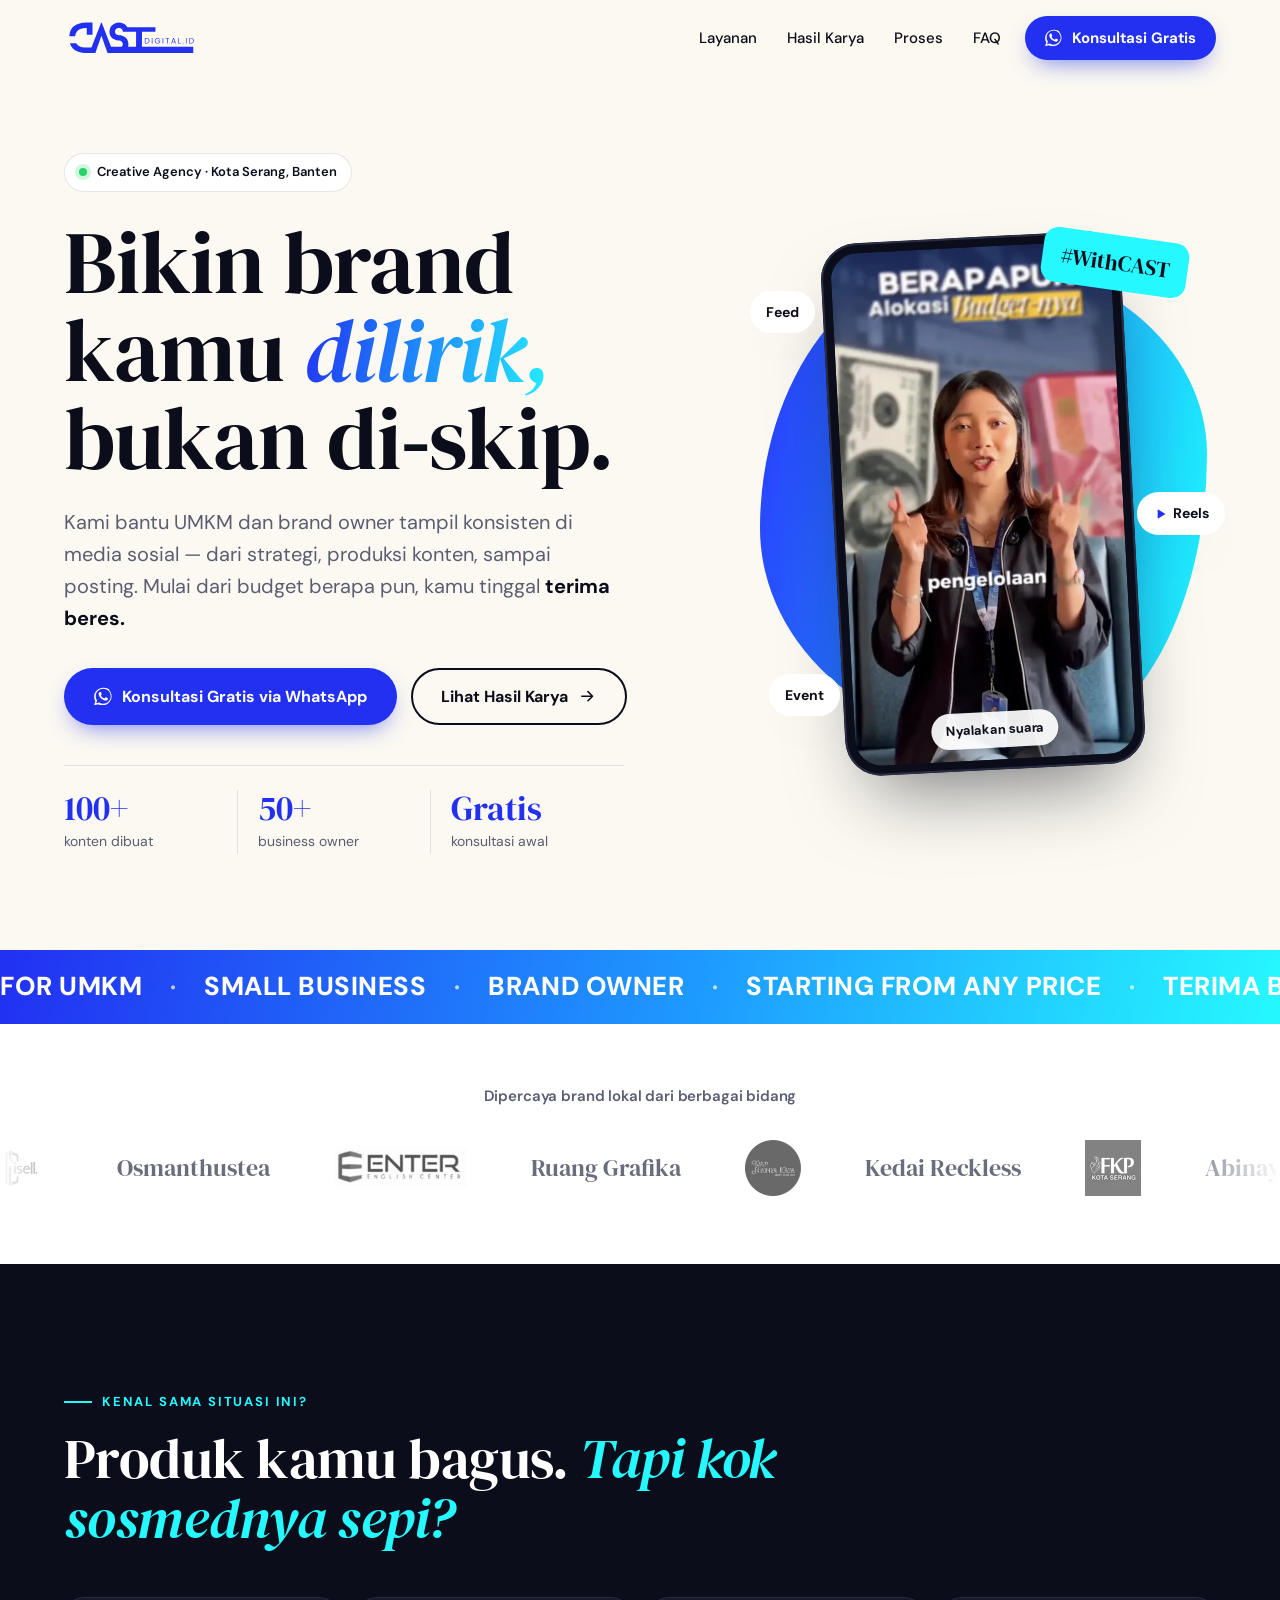
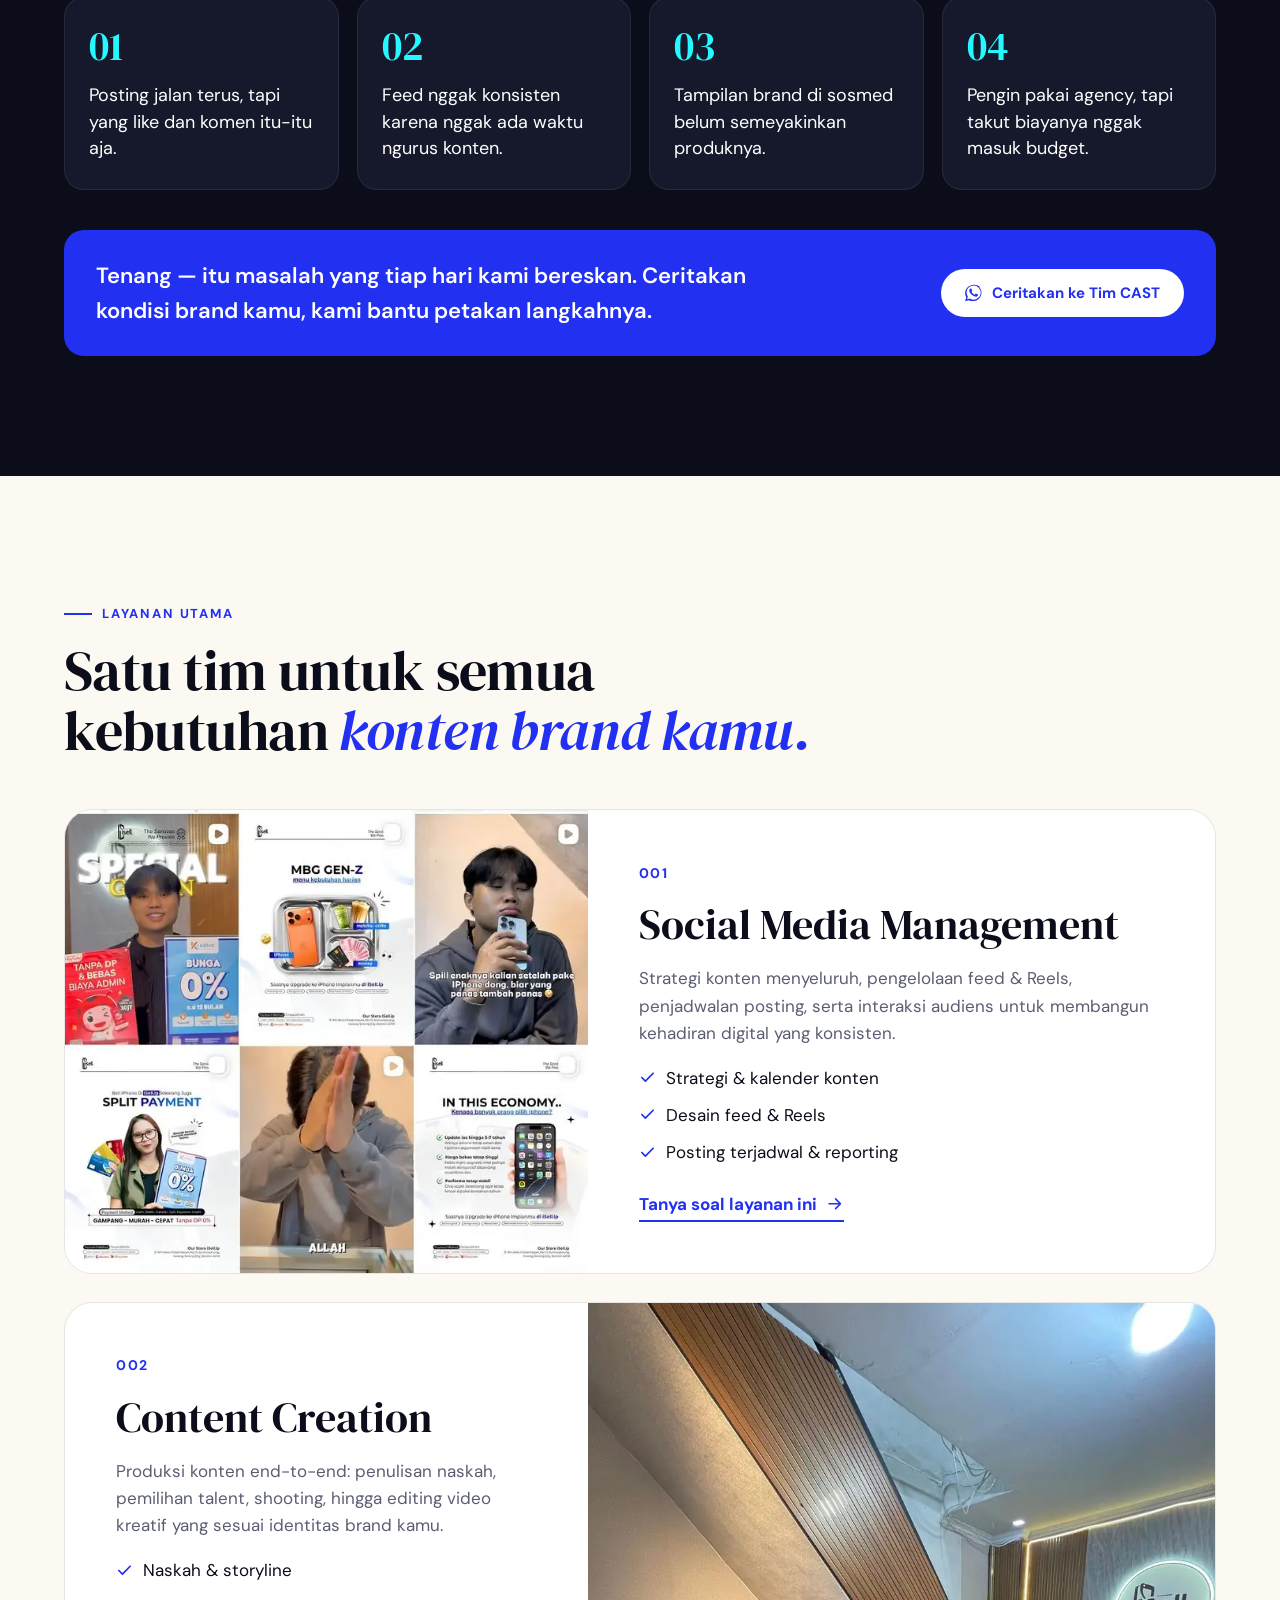
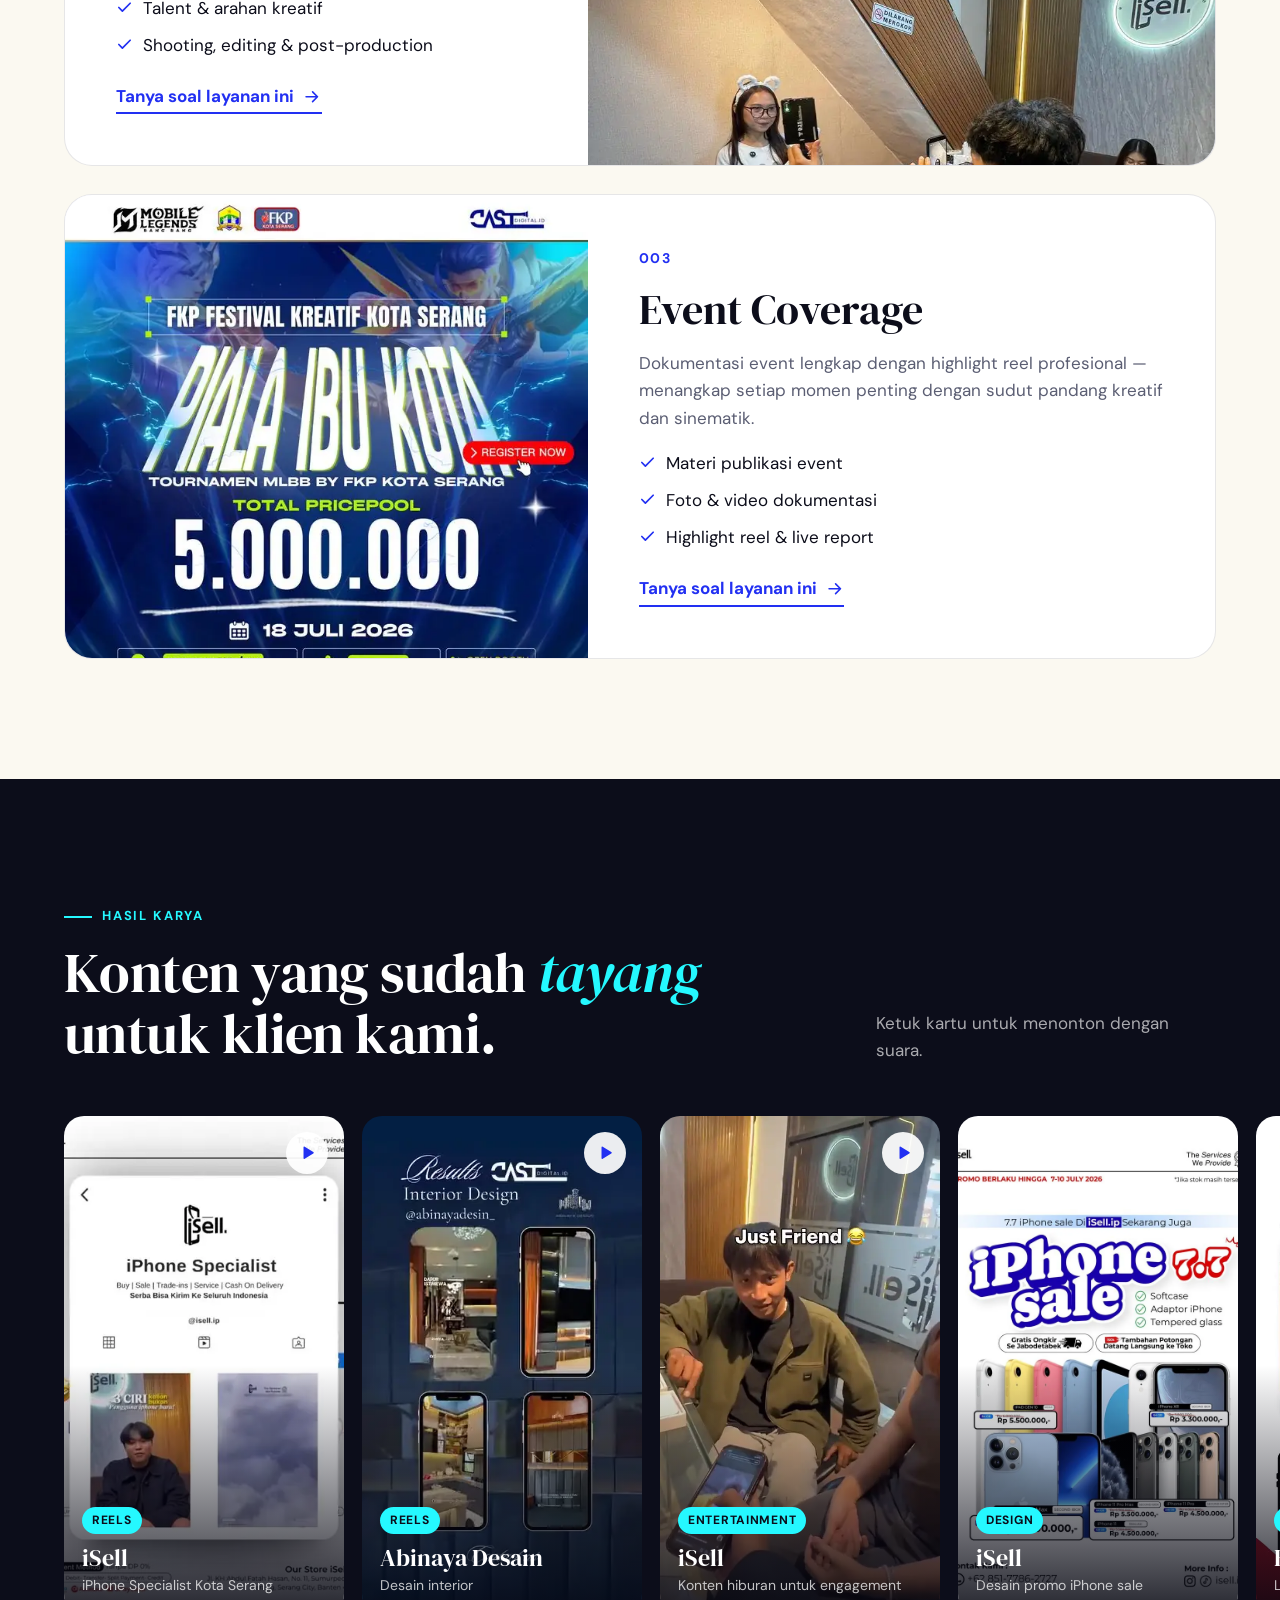
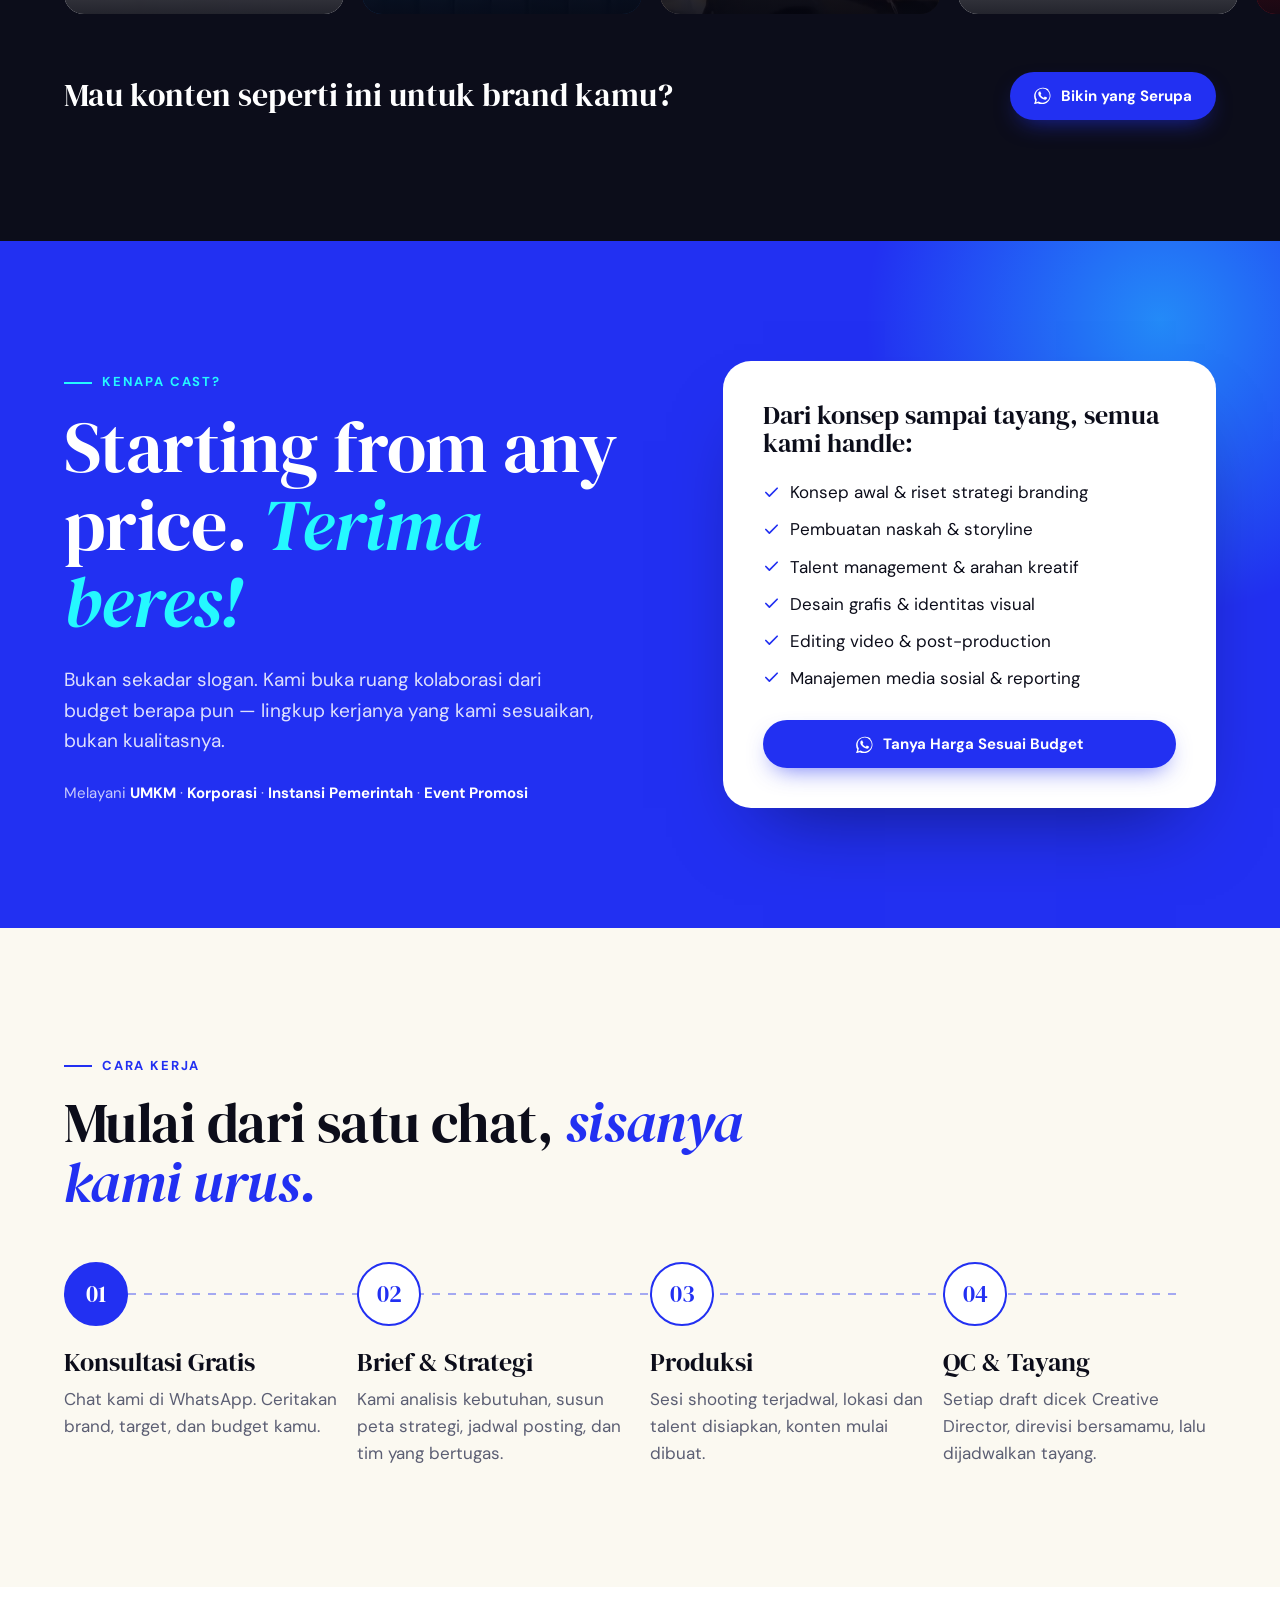
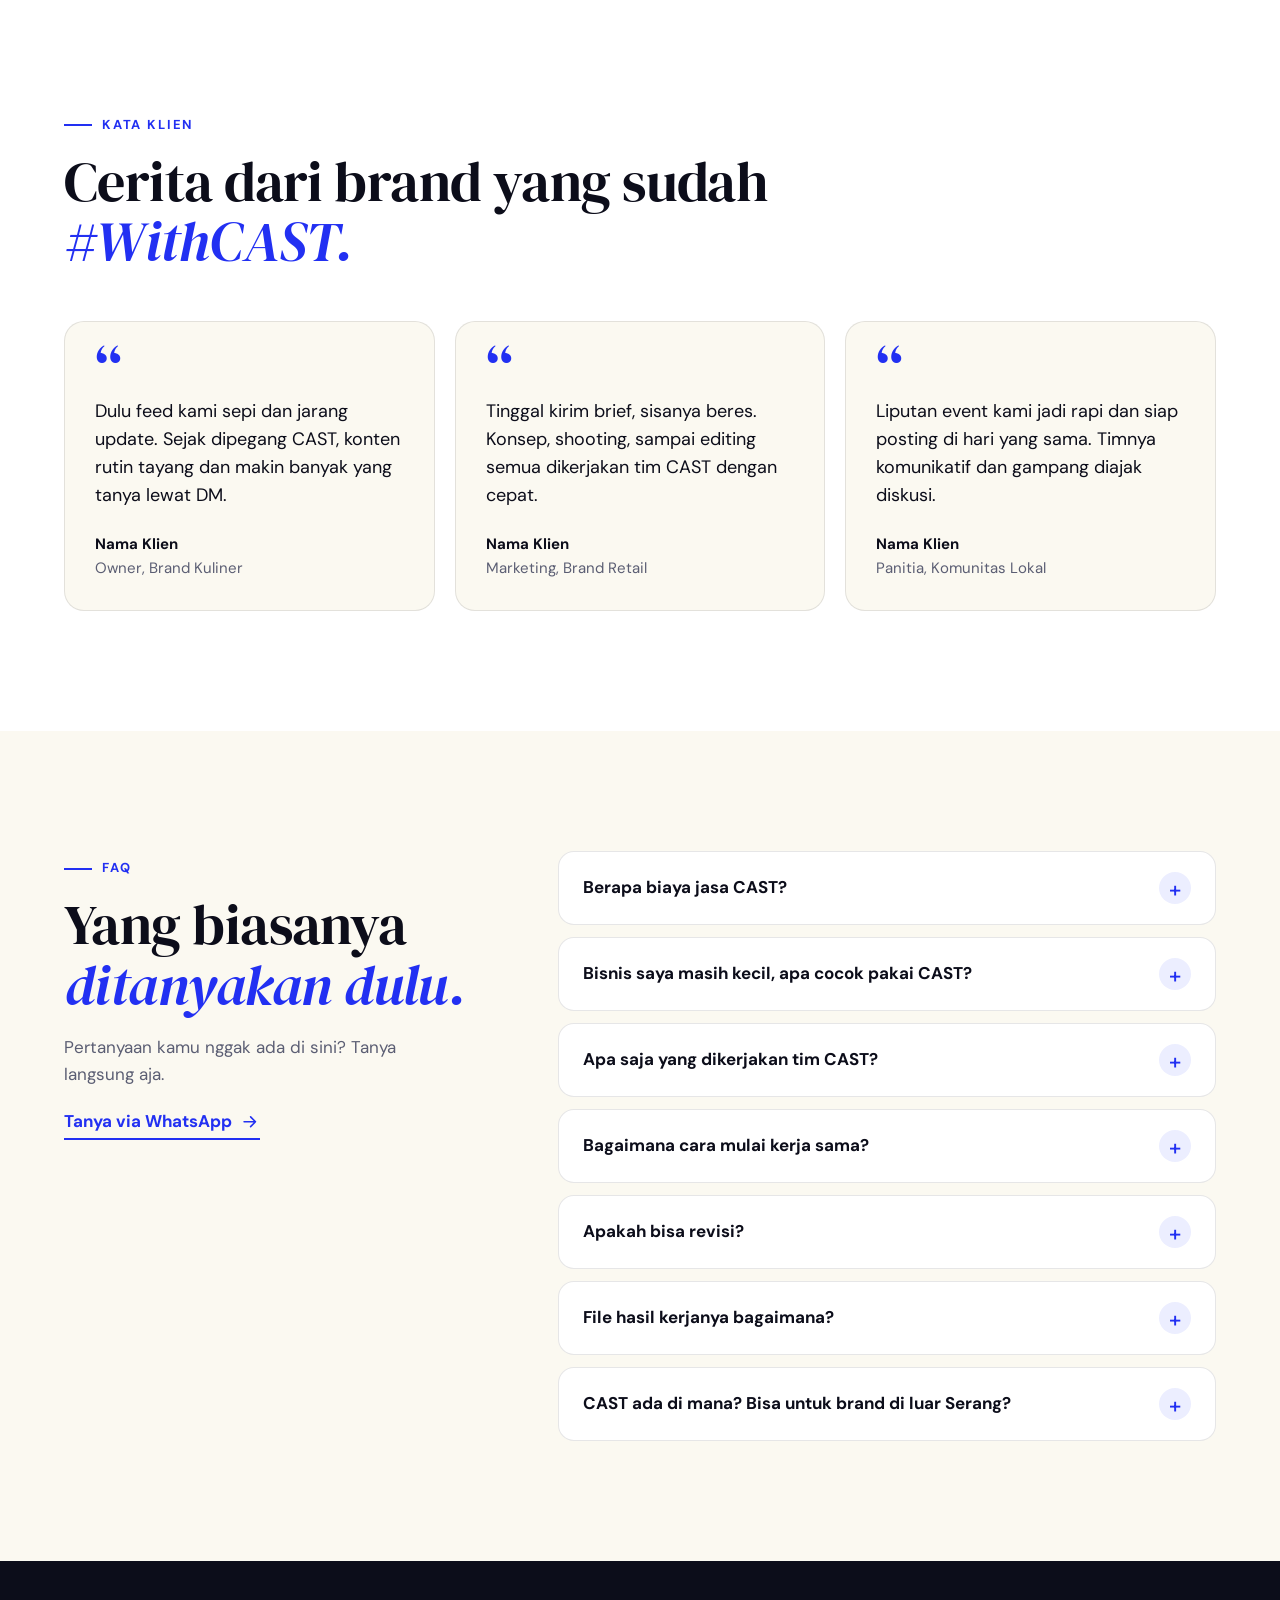
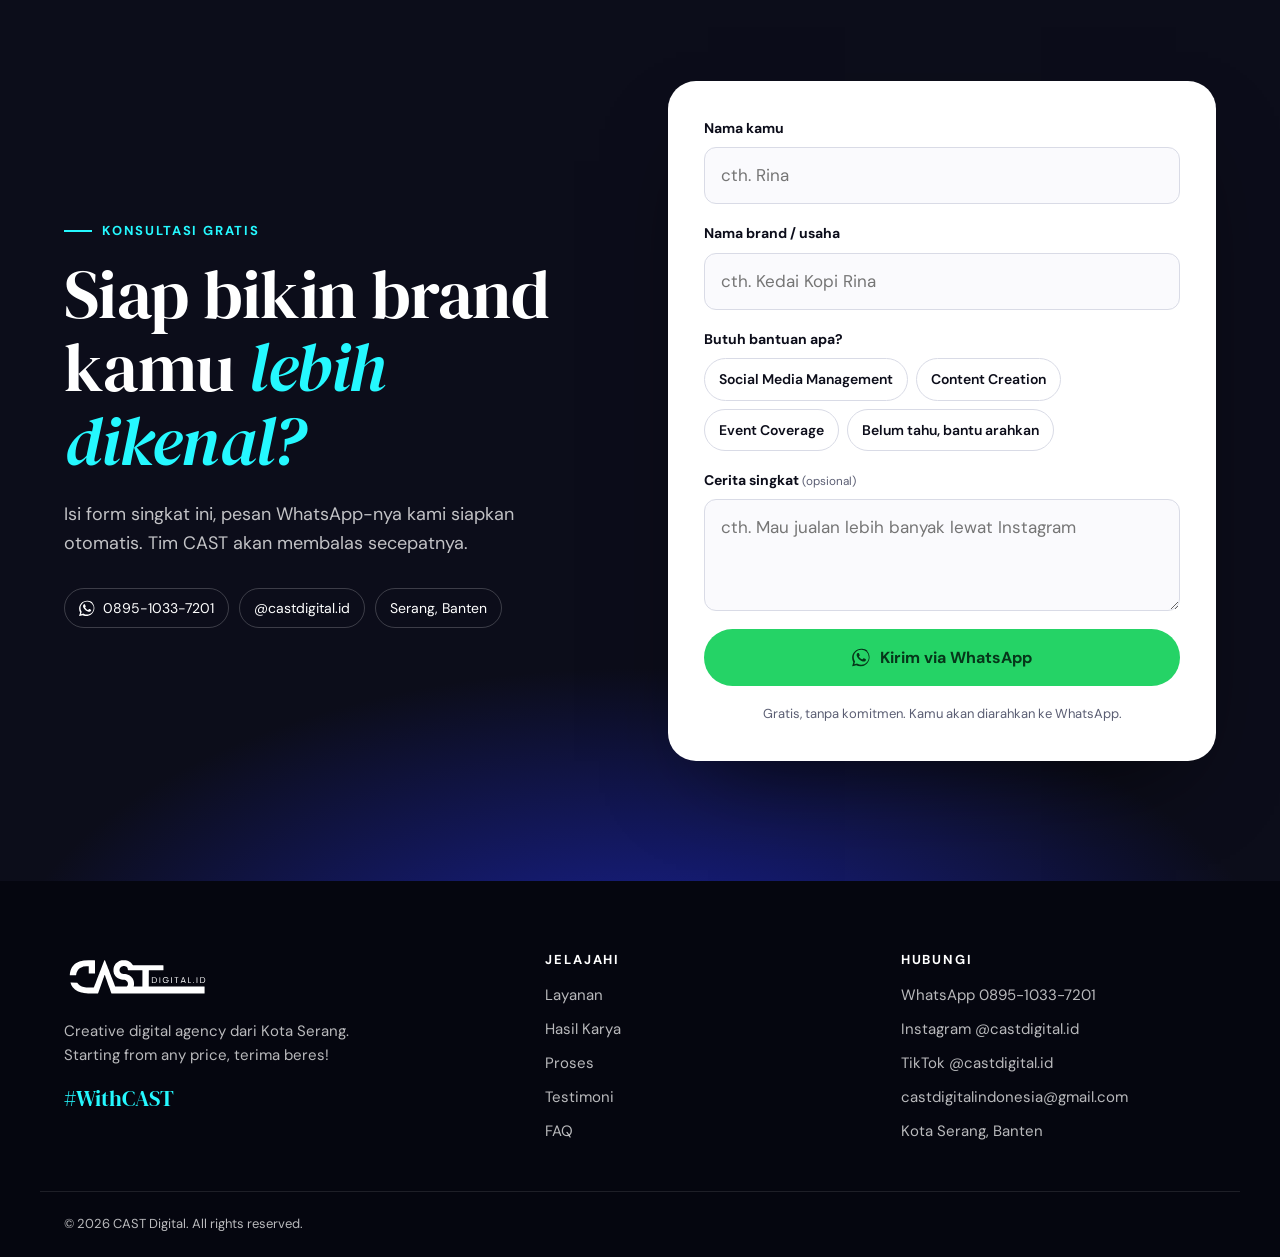
==== index.html @ ea44155c "Remove team section, alternate section backgrounds, add PRD Drop the team and behind-the-scenes sect" ====
<!DOCTYPE html>
<html lang="id">
<head>
<meta charset="UTF-8">
<meta name="viewport" content="width=device-width, initial-scale=1.0">
<title>CAST Digital — Agency Social Media &amp; Konten di Kota Serang</title>
<meta name="description" content="Jasa social media management, content creation &amp; event coverage untuk UMKM di Serang, Banten. Starting from any price, terima beres. Konsultasi gratis.">
<meta name="robots" content="index, follow, max-image-preview:large">
<meta name="theme-color" content="#2230F2">
<!-- Alamat castdigital.example di halaman ini diganti otomatis oleh build.sh dengan domain asli (variabel SITE_URL) -->
<link rel="canonical" href="https://castdigital.example/">
<meta property="og:type" content="website">
<meta property="og:site_name" content="CAST Digital">
<meta property="og:url" content="https://castdigital.example/">
<meta property="og:title" content="CAST Digital — Bikin brand kamu dilirik di media sosial">
<meta property="og:description" content="Social media management, content creation &amp; event coverage untuk UMKM dan brand owner. Starting from any price, terima beres.">
<meta property="og:image" content="https://castdigital.example/assets/img/brand/og-image.jpg">
<meta property="og:image:width" content="1200">
<meta property="og:image:height" content="630">
<meta property="og:image:alt" content="CAST Digital — Creative Marketing Agency, Kota Serang">
<meta property="og:locale" content="id_ID">
<meta name="twitter:card" content="summary_large_image">
<link rel="icon" href="assets/img/brand/favicon.svg" type="image/svg+xml">
<link rel="apple-touch-icon" href="assets/img/brand/apple-touch-icon.png">
<link rel="preload" href="assets/fonts/dm-serif-display-latin.woff2" as="font" type="font/woff2" crossorigin>
<link rel="preload" href="assets/fonts/dm-serif-display-italic-latin.woff2" as="font" type="font/woff2" crossorigin>
<link rel="preload" href="assets/fonts/dm-sans-latin.woff2" as="font" type="font/woff2" crossorigin>
<link rel="preload" as="image" href="assets/img/posters/cast-showreel.webp" type="image/webp" media="(min-width: 961px)">
<link rel="stylesheet" href="assets/css/main.css">
<script>document.documentElement.classList.add('js');</script>
<script type="application/ld+json">
{
  "@context": "https://schema.org",
  "@type": "ProfessionalService",
  "name": "CAST Digital",
  "url": "https://castdigital.example/",
  "logo": "https://castdigital.example/assets/img/brand/apple-touch-icon.png",
  "image": "https://castdigital.example/assets/img/brand/og-image.jpg",
  "description": "Creative digital agency: social media management, content creation, dan event coverage untuk UMKM dan brand owner.",
  "slogan": "Starting From Any Price, Terima Beres!",
  "areaServed": { "@type": "AdministrativeArea", "name": "Banten" },
  "knowsAbout": ["Social Media Management", "Content Creation", "Event Coverage"],
  "telephone": "+62-895-1033-7201",
  "email": "castdigitalindonesia@gmail.com",
  "foundingDate": "2025-08-26",
  "address": { "@type": "PostalAddress", "addressLocality": "Kota Serang", "addressRegion": "Banten", "addressCountry": "ID" },
  "sameAs": ["https://www.instagram.com/castdigital.id/", "https://www.tiktok.com/@castdigital.id"]
}
</script>
</head>
<body>

<svg class="sprite" width="0" height="0" aria-hidden="true">
  <symbol id="i-wa" viewBox="0 0 24 24"><path fill="currentColor" d="M17.5 14.4c-.3-.15-1.76-.87-2.03-.97-.27-.1-.47-.15-.67.15-.2.3-.77.97-.94 1.17-.17.2-.35.22-.65.07-.3-.15-1.26-.46-2.4-1.48-.89-.79-1.49-1.77-1.66-2.07-.17-.3-.02-.46.13-.61.13-.13.3-.35.45-.52.15-.17.2-.3.3-.5.1-.2.05-.37-.02-.52-.07-.15-.67-1.62-.92-2.22-.24-.58-.49-.5-.67-.51h-.57c-.2 0-.52.07-.8.37-.27.3-1.04 1.02-1.04 2.5 0 1.47 1.07 2.89 1.22 3.09.15.2 2.1 3.2 5.1 4.49.71.31 1.27.49 1.7.63.72.23 1.37.2 1.88.12.57-.09 1.76-.72 2.01-1.42.25-.7.25-1.3.17-1.42-.07-.12-.27-.2-.57-.35M12.05 21.79h-.01a9.77 9.77 0 0 1-4.98-1.37l-.36-.21-3.71.97.99-3.62-.24-.37a9.77 9.77 0 0 1-1.5-5.22c0-5.4 4.4-9.8 9.81-9.8a9.74 9.74 0 0 1 6.94 2.88 9.74 9.74 0 0 1 2.87 6.93c0 5.41-4.4 9.81-9.8 9.81M20.46 3.55A11.7 11.7 0 0 0 12.04.99C5.5.99.16 6.33.16 12.88c0 2.07.54 4.08 1.57 5.86L.05 24l5.4-1.42a11.8 11.8 0 0 0 5.58 1.42h.01c6.55 0 11.89-5.34 11.89-11.89 0-3.18-1.24-6.16-3.47-8.41"/></symbol>
  <symbol id="i-arrow" viewBox="0 0 24 24"><path fill="none" stroke="currentColor" stroke-width="2" stroke-linecap="round" stroke-linejoin="round" d="M5 12h14M13 6l6 6-6 6"/></symbol>
  <symbol id="i-check" viewBox="0 0 24 24"><path fill="none" stroke="currentColor" stroke-width="2.4" stroke-linecap="round" stroke-linejoin="round" d="M20 6 9 17l-5-5"/></symbol>
  <symbol id="i-play" viewBox="0 0 24 24"><path fill="currentColor" d="M8 5.5v13a1 1 0 0 0 1.5.86l10.5-6.5a1 1 0 0 0 0-1.72L9.5 4.64A1 1 0 0 0 8 5.5Z"/></symbol>
</svg>

<a class="skip-link" href="#main">Langsung ke konten</a>

<!-- ===== HEADER ===== -->
<header class="site-header" id="top">
  <div class="container header-inner">
    <a href="#top" class="brand" aria-label="CAST Digital, kembali ke atas">
      <img src="assets/img/brand/logo-blue.svg" alt="CAST Digital" width="148" height="48">
    </a>
    <nav class="main-nav" id="mainNav" aria-label="Navigasi utama">
      <a href="#layanan">Layanan</a>
      <a href="#karya">Hasil Karya</a>
      <a href="#proses">Proses</a>
      <a href="#faq">FAQ</a>
      <a class="btn btn-primary nav-cta" href="https://wa.me/6289510337201" data-wa="nav" target="_blank" rel="noopener">
        <svg class="icon"><use href="#i-wa"/></svg> Konsultasi Gratis
      </a>
    </nav>
    <a class="btn btn-primary header-cta" href="https://wa.me/6289510337201" data-wa="header" target="_blank" rel="noopener">
      <svg class="icon"><use href="#i-wa"/></svg> <span>Konsultasi Gratis</span>
    </a>
    <button class="burger" id="burger" type="button" aria-label="Buka menu" aria-expanded="false" aria-controls="mainNav"><span></span><span></span></button>
  </div>
</header>

<main id="main">

<!-- ===== HERO ===== -->
<section class="hero">
  <div class="container hero-grid">
    <div class="hero-copy">
      <p class="eyebrow"><span class="dot"></span> Creative Agency · Kota Serang, Banten</p>
      <h1>Bikin brand kamu <em>dilirik,</em> bukan di&#8209;skip.</h1>
      <p class="lead">Kami bantu UMKM dan brand owner tampil konsisten di media sosial — dari strategi, produksi konten, sampai posting. Mulai dari budget berapa pun, kamu tinggal <strong>terima beres.</strong></p>
      <div class="hero-actions">
        <a class="btn btn-primary btn-lg" href="https://wa.me/6289510337201" data-wa="hero" target="_blank" rel="noopener">
          <svg class="icon"><use href="#i-wa"/></svg> Konsultasi Gratis via WhatsApp
        </a>
        <a class="btn btn-ghost btn-lg" href="#karya">Lihat Hasil Karya <svg class="icon"><use href="#i-arrow"/></svg></a>
      </div>
      <ul class="hero-proof" aria-label="Sekilas tentang CAST">
        <li><strong>100+</strong><span>konten dibuat</span></li>
        <li><strong>50+</strong><span>business owner</span></li>
        <li><strong>Gratis</strong><span>konsultasi awal</span></li>
      </ul>
    </div>

    <div class="hero-visual">
      <div class="hero-blob" aria-hidden="true"></div>
      <div class="phone">
        <video class="phone-video" data-src="assets/video/cast-showreel.mp4" poster="assets/img/posters/cast-showreel.webp" width="540" height="960" muted loop playsinline preload="none" aria-label="Showreel CAST Digital"></video>
        <button class="phone-sound" type="button" aria-pressed="false">Nyalakan suara</button>
      </div>
      <span class="chip chip-feed" aria-hidden="true">Feed</span>
      <span class="chip chip-reels" aria-hidden="true"><svg class="icon"><use href="#i-play"/></svg> Reels</span>
      <span class="chip chip-event" aria-hidden="true">Event</span>
      <div class="hero-sticker" aria-hidden="true">#WithCAST</div>
    </div>
  </div>
</section>

<div class="audience-band" aria-label="Untuk UMKM, small business, dan brand owner">
  <div class="band-track">
    <span>For UMKM</span><i>•</i><span>Small Business</span><i>•</i><span>Brand Owner</span><i>•</i><span>Starting From Any Price</span><i>•</i><span>Terima Beres!</span><i>•</i>
    <span aria-hidden="true">For UMKM</span><i>•</i><span aria-hidden="true">Small Business</span><i>•</i><span aria-hidden="true">Brand Owner</span><i>•</i><span aria-hidden="true">Starting From Any Price</span><i>•</i><span aria-hidden="true">Terima Beres!</span><i>•</i>
  </div>
</div>

<!-- ===== KLIEN ===== -->
<section class="clients" aria-labelledby="clients-title">
  <div class="container">
    <h2 class="clients-title" id="clients-title">Dipercaya brand lokal dari berbagai bidang</h2>
  </div>
  <div class="logo-marquee">
    <ul class="logo-track">
      <li><img src="assets/img/clients/isell.webp" width="53" alt="iSell — iPhone Specialist Kota Serang" height="44"></li>
      <li class="wordmark">Osmanthustea</li>
      <li><img src="assets/img/clients/enter-english.webp" width="134" alt="Enter English Center" height="40"></li>
      <li class="wordmark">Ruang Grafika</li>
      <li><img src="assets/img/clients/tjap-nyonya-kaya.webp" width="56" alt="Tjap Nyonya Kaya" height="56"></li>
      <li class="wordmark">Kedai Reckless</li>
      <li><img src="assets/img/clients/fkp.webp" width="56" alt="FKP — Forum Kewirausahaan Kota Serang" height="56"></li>
      <li class="wordmark">Abinaya Desain</li>
      <li><img src="assets/img/clients/magersari-reborn.webp" width="57" alt="Magersari Reborn" height="56"></li>
      <li><img src="assets/img/clients/raja-holiday.webp" width="74" alt="Raja Holiday Banten" height="48"></li>
      <li><img src="assets/img/clients/ryu-kintaro.webp" width="131" alt="Ryu Kintaro" height="36"></li>
    </ul>
    <ul class="logo-track" aria-hidden="true">
      <li><img src="assets/img/clients/isell.webp" width="53" alt="" height="44"></li>
      <li class="wordmark">Osmanthustea</li>
      <li><img src="assets/img/clients/enter-english.webp" width="134" alt="" height="40"></li>
      <li class="wordmark">Ruang Grafika</li>
      <li><img src="assets/img/clients/tjap-nyonya-kaya.webp" width="56" alt="" height="56"></li>
      <li class="wordmark">Kedai Reckless</li>
      <li><img src="assets/img/clients/fkp.webp" width="56" alt="" height="56"></li>
      <li class="wordmark">Abinaya Desain</li>
      <li><img src="assets/img/clients/magersari-reborn.webp" width="57" alt="" height="56"></li>
      <li><img src="assets/img/clients/raja-holiday.webp" width="74" alt="" height="48"></li>
      <li><img src="assets/img/clients/ryu-kintaro.webp" width="131" alt="" height="36"></li>
    </ul>
  </div>
</section>

<!-- ===== MASALAH ===== -->
<section class="pain section-dark">
  <div class="container">
    <div class="section-head reveal">
      <p class="kicker">Kenal sama situasi ini?</p>
      <h2>Produk kamu bagus. <em>Tapi kok sosmednya sepi?</em></h2>
    </div>
    <div class="pain-grid">
      <article class="pain-card reveal">
        <span class="pain-num" aria-hidden="true">01</span>
        <p>Posting jalan terus, tapi yang like dan komen itu-itu aja.</p>
      </article>
      <article class="pain-card reveal d1">
        <span class="pain-num" aria-hidden="true">02</span>
        <p>Feed nggak konsisten karena nggak ada waktu ngurus konten.</p>
      </article>
      <article class="pain-card reveal d2">
        <span class="pain-num" aria-hidden="true">03</span>
        <p>Tampilan brand di sosmed belum semeyakinkan produknya.</p>
      </article>
      <article class="pain-card reveal d3">
        <span class="pain-num" aria-hidden="true">04</span>
        <p>Pengin pakai agency, tapi takut biayanya nggak masuk budget.</p>
      </article>
    </div>
    <div class="pain-answer reveal">
      <p>Tenang — itu masalah yang tiap hari kami bereskan. Ceritakan kondisi brand kamu, kami bantu petakan langkahnya.</p>
      <a class="btn btn-light" href="https://wa.me/6289510337201" data-wa="pain" target="_blank" rel="noopener">
        <svg class="icon"><use href="#i-wa"/></svg> Ceritakan ke Tim CAST
      </a>
    </div>
  </div>
</section>

<!-- ===== LAYANAN ===== -->
<section class="services" id="layanan">
  <div class="container">
    <div class="section-head reveal">
      <p class="kicker">Layanan Utama</p>
      <h2>Satu tim untuk semua kebutuhan <em>konten brand kamu.</em></h2>
    </div>

    <div class="service-list">
      <article class="service reveal">
        <div class="service-media"><img src="assets/img/services/social-media.webp" alt="Contoh feed Instagram yang dikelola CAST untuk iSell" loading="lazy" width="663" height="1158"></div>
        <div class="service-body">
          <span class="service-num">001</span>
          <h3>Social Media Management</h3>
          <p>Strategi konten menyeluruh, pengelolaan feed &amp; Reels, penjadwalan posting, serta interaksi audiens untuk membangun kehadiran digital yang konsisten.</p>
          <ul class="ticks">
            <li><svg class="icon"><use href="#i-check"/></svg> Strategi &amp; kalender konten</li>
            <li><svg class="icon"><use href="#i-check"/></svg> Desain feed &amp; Reels</li>
            <li><svg class="icon"><use href="#i-check"/></svg> Posting terjadwal &amp; reporting</li>
          </ul>
          <a class="link-arrow" href="https://wa.me/6289510337201" data-wa="service-smm" target="_blank" rel="noopener">Tanya soal layanan ini <svg class="icon"><use href="#i-arrow"/></svg></a>
        </div>
      </article>

      <article class="service reveal">
        <div class="service-media"><img src="assets/img/services/content-creation.webp" alt="Tim CAST sedang shooting konten di toko iSell" loading="lazy" width="900" height="1200"></div>
        <div class="service-body">
          <span class="service-num">002</span>
          <h3>Content Creation</h3>
          <p>Produksi konten end-to-end: penulisan naskah, pemilihan talent, shooting, hingga editing video kreatif yang sesuai identitas brand kamu.</p>
          <ul class="ticks">
            <li><svg class="icon"><use href="#i-check"/></svg> Naskah &amp; storyline</li>
            <li><svg class="icon"><use href="#i-check"/></svg> Talent &amp; arahan kreatif</li>
            <li><svg class="icon"><use href="#i-check"/></svg> Shooting, editing &amp; post-production</li>
          </ul>
          <a class="link-arrow" href="https://wa.me/6289510337201" data-wa="service-content" target="_blank" rel="noopener">Tanya soal layanan ini <svg class="icon"><use href="#i-arrow"/></svg></a>
        </div>
      </article>

      <article class="service reveal">
        <div class="service-media"><img src="assets/img/services/event-coverage.webp" alt="Materi publikasi event Piala Ibu Kota FKP Kota Serang" loading="lazy" width="675" height="900"></div>
        <div class="service-body">
          <span class="service-num">003</span>
          <h3>Event Coverage</h3>
          <p>Dokumentasi event lengkap dengan highlight reel profesional — menangkap setiap momen penting dengan sudut pandang kreatif dan sinematik.</p>
          <ul class="ticks">
            <li><svg class="icon"><use href="#i-check"/></svg> Materi publikasi event</li>
            <li><svg class="icon"><use href="#i-check"/></svg> Foto &amp; video dokumentasi</li>
            <li><svg class="icon"><use href="#i-check"/></svg> Highlight reel &amp; live report</li>
          </ul>
          <a class="link-arrow" href="https://wa.me/6289510337201" data-wa="service-event" target="_blank" rel="noopener">Tanya soal layanan ini <svg class="icon"><use href="#i-arrow"/></svg></a>
        </div>
      </article>
    </div>
  </div>
</section>

<!-- ===== KARYA ===== -->
<section class="work section-dark" id="karya">
  <div class="container">
    <div class="section-head section-head-split reveal">
      <div>
        <p class="kicker">Hasil Karya</p>
        <h2>Konten yang sudah <em>tayang</em> untuk klien kami.</h2>
      </div>
      <p class="section-note">Ketuk kartu untuk menonton dengan suara.</p>
    </div>
  </div>
  <div class="work-rail" tabindex="0" aria-label="Daftar hasil karya, geser untuk melihat lainnya">
    <button class="work-card" type="button" data-media="assets/video/isell-reels.mp4" data-title="iSell · Reels">
      <video data-src="assets/video/previews/isell-reels.mp4" poster="assets/img/posters/isell-reels.webp" muted loop playsinline preload="none" aria-hidden="true"></video>
      <span class="work-meta"><span class="work-tag">Reels</span><strong>iSell</strong><span>iPhone Specialist Kota Serang</span></span>
      <span class="work-play" aria-hidden="true"><svg class="icon"><use href="#i-play"/></svg></span>
    </button>
    <button class="work-card" type="button" data-media="assets/video/abinaya-reels.mp4" data-title="Abinaya Desain · Reels">
      <video data-src="assets/video/previews/abinaya-reels.mp4" poster="assets/img/posters/abinaya-reels.webp" muted loop playsinline preload="none" aria-hidden="true"></video>
      <span class="work-meta"><span class="work-tag">Reels</span><strong>Abinaya Desain</strong><span>Desain interior</span></span>
      <span class="work-play" aria-hidden="true"><svg class="icon"><use href="#i-play"/></svg></span>
    </button>
    <button class="work-card" type="button" data-media="assets/video/isell-entertainment.mp4" data-title="iSell · Video Entertainment">
      <video data-src="assets/video/previews/isell-entertainment.mp4" poster="assets/img/posters/isell-entertainment.webp" muted loop playsinline preload="none" aria-hidden="true"></video>
      <span class="work-meta"><span class="work-tag">Entertainment</span><strong>iSell</strong><span>Konten hiburan untuk engagement</span></span>
      <span class="work-play" aria-hidden="true"><svg class="icon"><use href="#i-play"/></svg></span>
    </button>
    <button class="work-card" type="button" data-media="assets/img/work/isell-design.webp" data-title="iSell · Desain Promosi">
      <img src="assets/img/work/isell-design.webp" alt="" loading="lazy" width="900" height="1200">
      <span class="work-meta"><span class="work-tag">Design</span><strong>iSell</strong><span>Desain promo iPhone sale</span></span>
    </button>
    <button class="work-card" type="button" data-media="assets/video/enter-english-reels.mp4" data-title="Enter English · Konten Promosi">
      <video data-src="assets/video/previews/enter-english-reels.mp4" poster="assets/img/posters/enter-english-reels.webp" muted loop playsinline preload="none" aria-hidden="true"></video>
      <span class="work-meta"><span class="work-tag">Design</span><strong>Enter English</strong><span>Lembaga kursus bahasa Inggris</span></span>
      <span class="work-play" aria-hidden="true"><svg class="icon"><use href="#i-play"/></svg></span>
    </button>
    <button class="work-card" type="button" data-media="assets/img/services/event-coverage.webp" data-title="FKP Kota Serang · Event Piala Ibu Kota">
      <img src="assets/img/services/event-coverage.webp" alt="" loading="lazy" width="675" height="900">
      <span class="work-meta"><span class="work-tag">Event</span><strong>FKP Kota Serang</strong><span>Festival Kreatif · Piala Ibu Kota</span></span>
    </button>
  </div>
  <div class="container work-foot reveal">
    <p>Mau konten seperti ini untuk brand kamu?</p>
    <a class="btn btn-primary" href="https://wa.me/6289510337201" data-wa="portfolio" target="_blank" rel="noopener">
      <svg class="icon"><use href="#i-wa"/></svg> Bikin yang Serupa
    </a>
  </div>
</section>

<dialog class="media-dialog" id="mediaDialog" aria-labelledby="mediaDialogTitle">
  <div class="media-dialog-head">
    <h2 id="mediaDialogTitle"></h2>
    <button class="media-dialog-close" type="button" aria-label="Tutup">&times;</button>
  </div>
  <div class="media-dialog-stage"></div>
</dialog>

<!-- ===== TERIMA BERES ===== -->
<section class="promise">
  <div class="container promise-grid">
    <div class="reveal">
      <p class="kicker kicker-light">Kenapa CAST?</p>
      <h2>Starting from any price. <em>Terima beres!</em></h2>
      <p class="promise-lead">Bukan sekadar slogan. Kami buka ruang kolaborasi dari budget berapa pun — lingkup kerjanya yang kami sesuaikan, bukan kualitasnya.</p>
      <p class="promise-serve">Melayani <strong>UMKM</strong> · <strong>Korporasi</strong> · <strong>Instansi Pemerintah</strong> · <strong>Event Promosi</strong></p>
    </div>
    <div class="promise-card reveal d1">
      <h3>Dari konsep sampai tayang, semua kami handle:</h3>
      <ul class="ticks ticks-lg">
        <li><svg class="icon"><use href="#i-check"/></svg> Konsep awal &amp; riset strategi branding</li>
        <li><svg class="icon"><use href="#i-check"/></svg> Pembuatan naskah &amp; storyline</li>
        <li><svg class="icon"><use href="#i-check"/></svg> Talent management &amp; arahan kreatif</li>
        <li><svg class="icon"><use href="#i-check"/></svg> Desain grafis &amp; identitas visual</li>
        <li><svg class="icon"><use href="#i-check"/></svg> Editing video &amp; post-production</li>
        <li><svg class="icon"><use href="#i-check"/></svg> Manajemen media sosial &amp; reporting</li>
      </ul>
      <a class="btn btn-primary btn-block" href="https://wa.me/6289510337201" data-wa="price" target="_blank" rel="noopener">
        <svg class="icon"><use href="#i-wa"/></svg> Tanya Harga Sesuai Budget
      </a>
    </div>
  </div>
</section>

<!-- ===== PROSES ===== -->
<section class="process" id="proses">
  <div class="container">
    <div class="section-head reveal">
      <p class="kicker">Cara Kerja</p>
      <h2>Mulai dari satu chat, <em>sisanya kami urus.</em></h2>
    </div>
    <ol class="steps">
      <li class="step reveal">
        <span class="step-num">01</span>
        <h3>Konsultasi Gratis</h3>
        <p>Chat kami di WhatsApp. Ceritakan brand, target, dan budget kamu.</p>
      </li>
      <li class="step reveal d1">
        <span class="step-num">02</span>
        <h3>Brief &amp; Strategi</h3>
        <p>Kami analisis kebutuhan, susun peta strategi, jadwal posting, dan tim yang bertugas.</p>
      </li>
      <li class="step reveal d2">
        <span class="step-num">03</span>
        <h3>Produksi</h3>
        <p>Sesi shooting terjadwal, lokasi dan talent disiapkan, konten mulai dibuat.</p>
      </li>
      <li class="step reveal d3">
        <span class="step-num">04</span>
        <h3>QC &amp; Tayang</h3>
        <p>Setiap draft dicek Creative Director, direvisi bersamamu, lalu dijadwalkan tayang.</p>
      </li>
    </ol>
  </div>
</section>

<!-- ===== TESTIMONI =====
     DUMMY: ganti dengan testimoni asli dari klien (dengan izin mereka) sebelum situs dipromosikan. -->
<section class="testimonials" id="testimoni">
  <div class="container">
    <div class="section-head reveal">
      <p class="kicker">Kata Klien</p>
      <h2>Cerita dari brand yang sudah <em>#WithCAST.</em></h2>
    </div>
    <div class="testi-grid">
      <figure class="testi reveal">
        <blockquote>Dulu feed kami sepi dan jarang update. Sejak dipegang CAST, konten rutin tayang dan makin banyak yang tanya lewat DM.</blockquote>
        <figcaption><strong>Nama Klien</strong><span>Owner, Brand Kuliner</span></figcaption>
      </figure>
      <figure class="testi reveal d1">
        <blockquote>Tinggal kirim brief, sisanya beres. Konsep, shooting, sampai editing semua dikerjakan tim CAST dengan cepat.</blockquote>
        <figcaption><strong>Nama Klien</strong><span>Marketing, Brand Retail</span></figcaption>
      </figure>
      <figure class="testi reveal d2">
        <blockquote>Liputan event kami jadi rapi dan siap posting di hari yang sama. Timnya komunikatif dan gampang diajak diskusi.</blockquote>
        <figcaption><strong>Nama Klien</strong><span>Panitia, Komunitas Lokal</span></figcaption>
      </figure>
    </div>
  </div>
</section>

<!-- ===== FAQ ===== -->
<section class="faq" id="faq">
  <div class="container faq-grid">
    <div class="section-head reveal">
      <p class="kicker">FAQ</p>
      <h2>Yang biasanya <em>ditanyakan dulu.</em></h2>
      <p class="section-note">Pertanyaan kamu nggak ada di sini? Tanya langsung aja.</p>
      <a class="link-arrow" href="https://wa.me/6289510337201" data-wa="faq" target="_blank" rel="noopener">Tanya via WhatsApp <svg class="icon"><use href="#i-arrow"/></svg></a>
    </div>
    <div class="faq-list reveal d1">
      <details>
        <summary>Berapa biaya jasa CAST?</summary>
        <p><strong>Starting from any price.</strong> Kami tidak memasang paket yang kaku — ceritakan kebutuhan dan budget kamu lewat WhatsApp, lalu tim kami susun lingkup kerja yang paling pas untuk budget tersebut. Konsultasinya gratis.</p>
      </details>
      <details>
        <summary>Bisnis saya masih kecil, apa cocok pakai CAST?</summary>
        <p>Cocok banget. Kami melayani UMKM, small business, dan brand owner — juga korporasi, instansi pemerintah, dan event promosi.</p>
      </details>
      <details>
        <summary>Apa saja yang dikerjakan tim CAST?</summary>
        <p>Semuanya, kamu tinggal terima beres: riset dan konsep, naskah, talent dan arahan kreatif, desain grafis, editing video, sampai manajemen media sosial dan laporannya.</p>
      </details>
      <details>
        <summary>Bagaimana cara mulai kerja sama?</summary>
        <p>Chat kami di WhatsApp untuk konsultasi. Setelah brief disepakati dan DP dikonfirmasi, tim langsung masuk tahap brainstorming dan menyusun jadwal produksi.</p>
      </details>
      <details>
        <summary>Apakah bisa revisi?</summary>
        <p>Bisa. Setiap draft desain dan video dicek dulu oleh Creative Director, lalu kamu bisa memberi revisi sebelum konten dijadwalkan tayang.</p>
      </details>
      <details>
        <summary>File hasil kerjanya bagaimana?</summary>
        <p>Semua file mentah dan final disimpan terstruktur di Drive CAST Digital, jadi gampang diakses kapan pun dibutuhkan.</p>
      </details>
      <details>
        <summary>CAST ada di mana? Bisa untuk brand di luar Serang?</summary>
        <p>Base kami di Kota Serang, Banten. Untuk kebutuhan di luar Kota Serang, langsung tanyakan via WhatsApp ya — kami diskusikan bersama.</p>
      </details>
    </div>
  </div>
</section>

<!-- ===== CTA AKHIR ===== -->
<section class="final-cta" id="kontak">
  <div class="container final-grid">
    <div class="final-copy reveal">
      <p class="kicker kicker-light">Konsultasi Gratis</p>
      <h2>Siap bikin brand kamu <em>lebih dikenal?</em></h2>
      <p>Isi form singkat ini, pesan WhatsApp-nya kami siapkan otomatis. Tim CAST akan membalas secepatnya.</p>
      <ul class="final-contact">
        <li><svg class="icon"><use href="#i-wa"/></svg> 0895-1033-7201</li>
        <li>@castdigital.id</li>
        <li>Serang, Banten</li>
      </ul>
    </div>
    <form class="lead-form reveal d1" id="leadForm" novalidate>
      <label class="field">
        <span>Nama kamu</span>
        <input name="name" type="text" autocomplete="name" placeholder="cth. Rina" required>
      </label>
      <label class="field">
        <span>Nama brand / usaha</span>
        <input name="brand" type="text" autocomplete="organization" placeholder="cth. Kedai Kopi Rina" required>
      </label>
      <fieldset class="field">
        <legend>Butuh bantuan apa?</legend>
        <div class="choice-group">
          <label class="choice"><input type="checkbox" name="service" value="Social Media Management"><span>Social Media Management</span></label>
          <label class="choice"><input type="checkbox" name="service" value="Content Creation"><span>Content Creation</span></label>
          <label class="choice"><input type="checkbox" name="service" value="Event Coverage"><span>Event Coverage</span></label>
          <label class="choice"><input type="checkbox" name="service" value="Belum tahu, mau diarahkan"><span>Belum tahu, bantu arahkan</span></label>
        </div>
      </fieldset>
      <label class="field">
        <span>Cerita singkat <small>(opsional)</small></span>
        <textarea name="note" rows="3" placeholder="cth. Mau jualan lebih banyak lewat Instagram"></textarea>
      </label>
      <p class="form-error" id="leadFormError" role="alert" hidden></p>
      <button class="btn btn-wa btn-lg btn-block" type="submit">
        <svg class="icon"><use href="#i-wa"/></svg> Kirim via WhatsApp
      </button>
      <p class="form-hint">Gratis, tanpa komitmen. Kamu akan diarahkan ke WhatsApp.</p>
    </form>
  </div>
</section>

</main>

<!-- ===== FOOTER ===== -->
<footer class="site-footer">
  <div class="container footer-grid">
    <div class="footer-brand">
      <img src="assets/img/brand/logo-white.svg" alt="CAST Digital" width="160" height="52" loading="lazy">
      <p>Creative digital agency dari Kota Serang. <br>Starting from any price, terima beres!</p>
      <p class="footer-tag">#WithCAST</p>
    </div>
    <nav class="footer-col" aria-label="Navigasi footer">
      <h3>Jelajahi</h3>
      <a href="#layanan">Layanan</a>
      <a href="#karya">Hasil Karya</a>
      <a href="#proses">Proses</a>
      <a href="#testimoni">Testimoni</a>
      <a href="#faq">FAQ</a>
    </nav>
    <div class="footer-col">
      <h3>Hubungi</h3>
      <a href="https://wa.me/6289510337201" data-wa="footer" target="_blank" rel="noopener">WhatsApp 0895-1033-7201</a>
      <a href="https://www.instagram.com/castdigital.id/" target="_blank" rel="noopener">Instagram @castdigital.id</a>
      <a href="https://www.tiktok.com/@castdigital.id" target="_blank" rel="noopener">TikTok @castdigital.id</a>
      <span>castdigitalindonesia@gmail.com</span>
      <span>Kota Serang, Banten</span>
    </div>
  </div>
  <div class="container footer-bottom">
    <p>© <span id="year">2026</span> CAST Digital. All rights reserved.</p>
  </div>
</footer>

<a class="wa-float" href="https://wa.me/6289510337201" data-wa="float" target="_blank" rel="noopener" aria-label="Chat CAST Digital di WhatsApp">
  <svg class="icon"><use href="#i-wa"/></svg><span>Chat kami</span>
</a>

<script src="assets/js/config.js"></script>
<script src="assets/js/wa.js"></script>
<script src="assets/js/main.js"></script>
</body>
</html>
---- assets/css/main.css ----
/* =========================================================
   CAST Digital — main stylesheet
   Brand: Blue #2230F2 · Cyan #25F8FF · Black · White
   Fonts: Boston Angel (headline) → fallback DM Serif Display, DM Sans (body)
   Untuk memakai Boston Angel asli: taruh file di assets/fonts/boston-angel.woff2
   lalu aktifkan blok @font-face Boston Angel di bawah (butuh lisensi webfont).
   ========================================================= */

/* DM Sans & DM Serif Display: SIL Open Font License, file lisensi wajib ikut (assets/fonts/OFL-*.txt) */
@font-face {
  font-family: "DM Sans";
  src: url("../fonts/dm-sans-latin.woff2") format("woff2");
  font-weight: 400 800;
  font-style: normal;
  font-display: swap;
}
@font-face {
  font-family: "DM Serif Display";
  src: url("../fonts/dm-serif-display-latin.woff2") format("woff2");
  font-weight: 400;
  font-style: normal;
  font-display: swap;
}
@font-face {
  font-family: "DM Serif Display";
  src: url("../fonts/dm-serif-display-italic-latin.woff2") format("woff2");
  font-weight: 400;
  font-style: italic;
  font-display: swap;
}

/*
@font-face {
  font-family: "Boston Angel";
  src: url("../fonts/boston-angel.woff2") format("woff2");
  font-weight: 400 700;
  font-display: swap;
}
*/

:root {
  --blue: #2230F2;
  --blue-700: #1A22C4;
  --blue-900: #120B8F;
  --cyan: #25F8FF;
  --ink: #0C0D1A;
  --ink-2: #16182B;
  --cream: #FBF9F1;
  --paper: #FFFFFF;
  --muted: #5B5E73;
  --line: rgba(12, 13, 26, .1);
  --wa: #25D366;

  --gradient: linear-gradient(100deg, var(--blue) 0%, #1E9BFF 55%, var(--cyan) 100%);

  --font-display: "Boston Angel", "DM Serif Display", Georgia, serif;
  --font-body: "DM Sans", system-ui, -apple-system, "Segoe UI", sans-serif;

  --radius: 20px;
  --radius-sm: 12px;
  --shadow: 0 20px 50px -20px rgba(18, 11, 143, .35);
  --container: 1200px;
  --header-h: 76px;
  --ease: cubic-bezier(.2, .7, .2, 1);
}

*, *::before, *::after { box-sizing: border-box; }
html { scroll-behavior: smooth; scroll-padding-top: calc(var(--header-h) + 12px); -webkit-text-size-adjust: 100%; }
body {
  margin: 0;
  font-family: var(--font-body);
  font-size: 17px;
  line-height: 1.6;
  color: var(--ink);
  background: var(--cream);
  -webkit-font-smoothing: antialiased;
  overflow-x: hidden;
}
img, video { display: block; max-width: 100%; }
.sprite { position: absolute; }
a { color: inherit; text-decoration: none; }
button, input, textarea { font: inherit; color: inherit; }
h1, h2, h3 { margin: 0; line-height: 1.08; font-weight: 400; }
p { margin: 0; }
ul, ol { margin: 0; padding: 0; list-style: none; }
[hidden] { display: none !important; }
:focus-visible { outline: 3px solid var(--cyan); outline-offset: 3px; border-radius: 6px; }

.container { width: 100%; max-width: var(--container); margin-inline: auto; padding-inline: 24px; }
.icon { width: 1.15em; height: 1.15em; flex: none; }

.skip-link {
  position: absolute; left: 16px; top: -60px; z-index: 200;
  background: var(--ink); color: #fff; padding: 10px 16px; border-radius: 8px;
}
.skip-link:focus { top: 12px; }

/* ---------- Typography helpers ---------- */
h1, h2 { font-family: var(--font-display); letter-spacing: -.01em; }
h1 em, h2 em { font-style: italic; color: var(--blue); }
.section-dark h2 em, .promise h2 em, .final-cta h2 em { color: var(--cyan); }

.kicker {
  display: inline-flex; align-items: center; gap: 10px;
  font-size: 13px; font-weight: 700; letter-spacing: .14em; text-transform: uppercase;
  color: var(--blue); margin-bottom: 16px;
}
.kicker::before { content: ""; width: 28px; height: 2px; background: currentColor; }
.section-dark .kicker, .kicker-light { color: var(--cyan); }

.section-head { max-width: 760px; margin-bottom: 48px; }
.section-head h2 { font-size: clamp(34px, 4.6vw, 56px); }
.section-head-split { max-width: none; display: flex; justify-content: space-between; align-items: end; gap: 32px; flex-wrap: wrap; }
.section-head-split > div { max-width: 720px; }
.section-note { color: var(--muted); max-width: 340px; }
.section-dark .section-note { color: rgba(255, 255, 255, .65); }

section { padding-block: clamp(72px, 10vw, 120px); }

/* ---------- Buttons ---------- */
.btn {
  display: inline-flex; align-items: center; justify-content: center; gap: 10px;
  padding: 13px 22px; border-radius: 999px; border: 2px solid transparent;
  font-weight: 700; font-size: 15px; line-height: 1.2; cursor: pointer; white-space: nowrap;
  transition: transform .2s var(--ease), background-color .2s, box-shadow .2s, color .2s;
}
.btn:hover { transform: translateY(-2px); }
.btn:active { transform: translateY(0); }
.btn-lg { padding: 17px 28px; font-size: 16px; }
.btn-block { width: 100%; }
.btn-primary { background: var(--blue); color: #fff; box-shadow: 0 10px 24px -10px rgba(34, 48, 242, .7); }
.btn-primary:hover { background: var(--blue-700); box-shadow: 0 16px 30px -12px rgba(34, 48, 242, .8); }
.btn-ghost { border-color: var(--ink); color: var(--ink); }
.btn-ghost:hover { background: var(--ink); color: #fff; }
.btn-light { background: #fff; color: var(--blue); }
.btn-light:hover { background: var(--cyan); color: var(--ink); }
.btn-wa { background: var(--wa); color: #06361A; }
.btn-wa:hover { background: #1fbd5a; }

.link-arrow {
  display: inline-flex; align-items: center; gap: 8px;
  font-weight: 700; color: var(--blue); border-bottom: 2px solid currentColor; padding-bottom: 2px;
}
.link-arrow .icon { transition: transform .2s var(--ease); }
.link-arrow:hover .icon { transform: translateX(4px); }

.ticks { display: grid; gap: 10px; }
.ticks li { display: flex; gap: 10px; align-items: flex-start; }
.ticks .icon { color: var(--blue); margin-top: .25em; width: 1em; height: 1em; }

/* ---------- Header ---------- */
.site-header {
  --glass-bg: rgba(251, 249, 241, .82);
  --glass-blur: saturate(1.4) blur(14px);
  position: sticky; top: 0; z-index: 100;
  padding-top: env(safe-area-inset-top, 0px);
  transition: box-shadow .25s;
}
/* Glass ditaruh di pseudo-element supaya menu HP (child) bisa pakai blur yang sama */
.site-header::before {
  content: ""; position: absolute; inset: 0; z-index: -1;
  background: var(--glass-bg);
  backdrop-filter: var(--glass-blur);
  -webkit-backdrop-filter: var(--glass-blur);
  transition: background-color .25s;
}
.site-header.is-scrolled { --glass-bg: rgba(251, 249, 241, .95); box-shadow: 0 1px 0 var(--line), 0 10px 30px -20px rgba(0, 0, 0, .25); }
.header-inner { height: var(--header-h); display: flex; align-items: center; gap: 24px; }
.brand img { height: 44px; width: auto; }
.main-nav { margin-left: auto; display: flex; align-items: center; gap: 30px; font-weight: 500; font-size: 15px; }
.main-nav a:not(.btn) { position: relative; }
.main-nav a:not(.btn)::after {
  content: ""; position: absolute; left: 0; right: 0; bottom: -4px; height: 2px;
  background: var(--blue); transform: scaleX(0); transform-origin: left; transition: transform .25s var(--ease);
}
.main-nav a:not(.btn):hover::after { transform: scaleX(1); }
.nav-cta { display: none; }
.header-cta { padding: 11px 18px; }
.burger { display: none; }

/* ---------- Hero ---------- */
.hero { padding-block: clamp(40px, 6vw, 80px) clamp(64px, 8vw, 96px); position: relative; overflow: hidden; }
.hero-grid { display: grid; grid-template-columns: minmax(0, 1.15fr) minmax(0, .85fr); gap: 56px; align-items: center; }
.eyebrow {
  display: inline-flex; align-items: center; gap: 10px;
  padding: 8px 14px; border-radius: 999px; background: #fff; border: 1px solid var(--line);
  font-size: 13px; font-weight: 600; margin-bottom: 26px;
}
.eyebrow .dot { width: 8px; height: 8px; border-radius: 50%; background: var(--wa); box-shadow: 0 0 0 4px rgba(37, 211, 102, .2); }
.hero h1 { font-size: clamp(44px, 7vw, 88px); line-height: 1; margin-bottom: 24px; }
.hero h1 em {
  background: var(--gradient); -webkit-background-clip: text; background-clip: text; color: transparent;
  padding-right: .08em;
}
.lead { font-size: clamp(17px, 1.6vw, 20px); color: var(--muted); max-width: 560px; margin-bottom: 34px; }
.lead strong { color: var(--ink); }
.hero-actions { display: flex; flex-wrap: wrap; gap: 14px; margin-bottom: 40px; }
.hero-proof { display: flex; flex-wrap: wrap; gap: 0; border-top: 1px solid var(--line); padding-top: 24px; max-width: 560px; }
.hero-proof li { flex: 1 1 0; min-width: 120px; padding-right: 20px; }
.hero-proof li + li { padding-left: 20px; border-left: 1px solid var(--line); }
.hero-proof strong { display: block; font-family: var(--font-display); font-size: 34px; font-weight: 400; line-height: 1.1; color: var(--blue); }
.hero-proof span { font-size: 14px; color: var(--muted); }

.hero-visual { position: relative; display: grid; place-items: center; min-height: 560px; }
.hero-blob {
  position: absolute; inset: 6% 2%;
  background: var(--gradient); border-radius: 46% 54% 40% 60% / 55% 40% 60% 45%;
  filter: saturate(1.1); opacity: .95;
  animation: blob 14s ease-in-out infinite alternate;
}
@keyframes blob {
  to { border-radius: 58% 42% 55% 45% / 42% 58% 42% 58%; transform: rotate(6deg) scale(1.03); }
}
.phone {
  position: relative; width: min(300px, 72vw); aspect-ratio: 9 / 16;
  border-radius: 36px; padding: 10px; background: var(--ink);
  box-shadow: 0 40px 80px -30px rgba(12, 13, 26, .6), inset 0 0 0 2px #2b2d44;
  transform: rotate(-3deg);
}
.phone-video { width: 100%; height: 100%; object-fit: cover; border-radius: 27px; background: #000; }
.phone-sound {
  position: absolute; left: 50%; bottom: 22px; transform: translateX(-50%);
  border: 0; border-radius: 999px; padding: 8px 14px; cursor: pointer;
  background: rgba(255, 255, 255, .92); color: var(--ink); font-size: 13px; font-weight: 700; white-space: nowrap;
  box-shadow: 0 6px 18px rgba(0, 0, 0, .25);
}
.chip {
  position: absolute; display: inline-flex; align-items: center; gap: 6px;
  padding: 10px 16px; border-radius: 999px; background: #fff; font-weight: 700; font-size: 14px;
  box-shadow: var(--shadow); animation: float 5s ease-in-out infinite;
}
.chip .icon { color: var(--blue); width: 14px; height: 14px; }
.chip-feed { top: 12%; left: 0; }
.chip-reels { top: 48%; right: -2%; animation-delay: -1.6s; }
.chip-event { bottom: 12%; left: 4%; animation-delay: -3.2s; }
.hero-sticker {
  position: absolute; top: 2%; right: 6%;
  font-family: var(--font-display); font-size: 22px; color: var(--ink);
  background: var(--cyan); padding: 10px 18px; border-radius: 14px; transform: rotate(8deg);
}
@keyframes float { 50% { transform: translateY(-10px); } }

/* ---------- Audience band ---------- */
.audience-band { background: var(--gradient); color: #fff; overflow: hidden; padding-block: 16px; }
.band-track { display: flex; width: max-content; animation: marquee 30s linear infinite; align-items: center; }
.band-track span { font-weight: 800; font-size: clamp(18px, 2.2vw, 26px); text-transform: uppercase; letter-spacing: .02em; white-space: nowrap; }
.band-track i { font-style: normal; opacity: .7; }
.band-track > * { margin-right: 28px; }
@keyframes marquee { to { transform: translateX(-50%); } }

/* ---------- Clients ---------- */
.clients { padding-block: 64px; background: var(--paper); }
.clients-title { font-family: var(--font-body); font-size: 15px; font-weight: 600; color: var(--muted); text-align: center; margin-bottom: 32px; }
.logo-marquee {
  display: flex; overflow: hidden;
  -webkit-mask-image: linear-gradient(90deg, transparent, #000 8%, #000 92%, transparent);
  mask-image: linear-gradient(90deg, transparent, #000 8%, #000 92%, transparent);
}
.logo-track { display: flex; align-items: center; gap: 64px; padding-right: 64px; flex: none; animation: marquee-full 40s linear infinite; }
.logo-marquee:hover .logo-track { animation-play-state: paused; }
@keyframes marquee-full { to { transform: translateX(-100%); } }
.logo-track li { flex: none; display: grid; place-items: center; height: 64px; }
.logo-track img { width: auto; max-height: 56px; filter: grayscale(1); opacity: .75; transition: filter .3s, opacity .3s; }
.logo-track img:hover { filter: none; opacity: 1; }
.wordmark { font-family: var(--font-display); font-size: 24px; color: #6b6d7c; white-space: nowrap; }

/* ---------- Dark sections ---------- */
.section-dark { background: var(--ink); color: #fff; }

/* ---------- Pain ---------- */
.pain-grid { display: grid; grid-template-columns: repeat(4, 1fr); gap: 18px; }
.pain-card {
  padding: 28px 24px; border-radius: var(--radius);
  background: var(--ink-2); border: 1px solid rgba(255, 255, 255, .08);
  font-size: 18px; line-height: 1.45;
  transition: transform .3s var(--ease), border-color .3s;
}
.pain-card:hover { transform: translateY(-4px); border-color: rgba(37, 248, 255, .5); }
.pain-num { display: block; font-family: var(--font-display); font-size: 40px; color: var(--cyan); margin-bottom: 16px; line-height: 1; }
.pain-answer {
  margin-top: 40px; padding: 28px 32px; border-radius: var(--radius);
  background: var(--blue); display: flex; align-items: center; justify-content: space-between; gap: 24px; flex-wrap: wrap;
}
.pain-answer p { font-size: clamp(18px, 2vw, 22px); font-weight: 600; max-width: 680px; }

/* ---------- Services ---------- */
.service-list { display: grid; gap: 28px; }
.service {
  display: grid; grid-template-columns: 1fr 1.2fr; gap: 0;
  background: var(--paper); border-radius: 28px; overflow: hidden; border: 1px solid var(--line);
  transition: box-shadow .3s, transform .3s var(--ease);
}
.service:hover { box-shadow: var(--shadow); transform: translateY(-3px); }
.service:nth-child(even) .service-media { order: 2; }
.service { min-height: 440px; }
.service-media { position: relative; background: #ECEEFF; overflow: hidden; }
.service-media img { position: absolute; inset: 0; width: 100%; height: 100%; object-fit: cover; object-position: top; transition: transform .6s var(--ease); }
.service:hover .service-media img { transform: scale(1.04); }
.service-body { padding: clamp(28px, 4vw, 56px); display: flex; flex-direction: column; justify-content: center; gap: 18px; }
.service-num { font-weight: 700; font-size: 14px; color: var(--blue); letter-spacing: .1em; }
.service-body h3 { font-family: var(--font-display); font-size: clamp(30px, 3.4vw, 42px); }
.service-body > p { color: var(--muted); }
.service-body .link-arrow { align-self: flex-start; margin-top: 6px; }

/* ---------- Work ---------- */
.work-rail {
  display: grid; grid-auto-flow: column; grid-auto-columns: clamp(220px, 24vw, 280px); gap: 18px;
  --rail-pad: max(24px, calc((100vw - var(--container)) / 2 + 24px));
  overflow-x: auto; scroll-snap-type: x mandatory; scroll-padding-inline: var(--rail-pad);
  padding: 4px var(--rail-pad) 24px;
  scrollbar-width: thin; scrollbar-color: rgba(255, 255, 255, .25) transparent;
}
.work-card {
  position: relative; aspect-ratio: 9 / 16; border-radius: var(--radius); overflow: hidden;
  border: 0; padding: 0; cursor: pointer; background: var(--ink-2); scroll-snap-align: start;
  text-align: left; color: #fff;
}
.work-card video, .work-card img { width: 100%; height: 100%; object-fit: cover; transition: transform .6s var(--ease); }
.work-card:hover video, .work-card:hover img { transform: scale(1.04); }
.work-card::after { content: ""; position: absolute; inset: 0; background: linear-gradient(180deg, transparent 50%, rgba(5, 6, 16, .88)); pointer-events: none; }
.work-meta { position: absolute; left: 18px; right: 18px; bottom: 18px; z-index: 1; display: grid; gap: 2px; }
.work-meta strong { font-family: var(--font-display); font-weight: 400; font-size: 24px; line-height: 1.15; }
.work-meta > span:last-child { font-size: 14px; color: rgba(255, 255, 255, .75); }
.work-tag {
  justify-self: start; margin-bottom: 8px; padding: 4px 10px; border-radius: 999px;
  background: var(--cyan); color: var(--ink); font-size: 12px; font-weight: 700; text-transform: uppercase; letter-spacing: .06em;
}
.work-play {
  position: absolute; top: 16px; right: 16px; z-index: 1;
  width: 42px; height: 42px; border-radius: 50%; display: grid; place-items: center;
  background: rgba(255, 255, 255, .92); color: var(--blue);
}
.work-foot { display: flex; align-items: center; justify-content: space-between; gap: 20px; flex-wrap: wrap; margin-top: 32px; }
.work-foot p { font-family: var(--font-display); font-size: clamp(24px, 3vw, 32px); }

.media-dialog {
  width: min(440px, 92vw); max-height: 92vh; padding: 0; border: 0; border-radius: 24px;
  background: var(--ink); color: #fff; overflow: hidden;
}
.media-dialog::backdrop { background: rgba(5, 6, 16, .82); backdrop-filter: blur(6px); }
.media-dialog-head { display: flex; align-items: center; justify-content: space-between; gap: 16px; padding: 14px 16px 14px 20px; }
.media-dialog-head h2 { font-size: 20px; }
.media-dialog-close {
  width: 40px; height: 40px; border-radius: 50%; border: 0; cursor: pointer;
  background: rgba(255, 255, 255, .12); color: #fff; font-size: 26px; line-height: 1;
}
.media-dialog-stage video, .media-dialog-stage img { width: 100%; max-height: calc(92vh - 70px); object-fit: contain; background: #000; }

/* ---------- Promise ---------- */
.promise { background: var(--blue); color: #fff; position: relative; overflow: hidden; }
.promise::before {
  content: ""; position: absolute; width: 640px; height: 640px; right: -200px; top: -240px;
  background: radial-gradient(circle, rgba(37, 248, 255, .45), transparent 65%);
}
.promise-grid { position: relative; display: grid; grid-template-columns: minmax(0, 1.1fr) minmax(0, .9fr); gap: 56px; align-items: center; }
.promise h2 { font-size: clamp(40px, 5.6vw, 72px); margin-bottom: 24px; }
.promise-lead { font-size: 19px; color: rgba(255, 255, 255, .85); max-width: 540px; margin-bottom: 24px; }
.promise-serve { font-size: 15px; color: rgba(255, 255, 255, .75); }
.promise-serve strong { color: #fff; }
.promise-card { background: #fff; color: var(--ink); border-radius: 28px; padding: clamp(28px, 4vw, 40px); box-shadow: 0 40px 80px -40px rgba(0, 0, 0, .5); }
.promise-card h3 { font-family: var(--font-display); font-size: 26px; margin-bottom: 22px; }
.promise-card .ticks { margin-bottom: 28px; }

/* ---------- Process ---------- */
.steps { display: grid; grid-template-columns: repeat(4, 1fr); gap: 20px; counter-reset: step; position: relative; }
.steps::before {
  content: ""; position: absolute; top: 31px; left: 32px; right: 32px; height: 2px;
  background: repeating-linear-gradient(90deg, var(--blue) 0 8px, transparent 8px 16px); opacity: .4;
}
.step { position: relative; }
.step-num {
  position: relative; display: grid; place-items: center; width: 64px; height: 64px; border-radius: 50%;
  background: var(--paper); border: 2px solid var(--blue); color: var(--blue);
  font-family: var(--font-display); font-size: 24px; margin-bottom: 22px;
}
.step:first-child .step-num { background: var(--blue); color: #fff; }
.step h3 { font-family: var(--font-display); font-size: 26px; margin-bottom: 10px; }
.step p { color: var(--muted); }

/* ---------- Testimonials ---------- */
/* Putih, supaya selang-seling dengan Proses & FAQ yang cream */
.testimonials { background: var(--paper); }
.testi-grid { display: grid; grid-template-columns: repeat(auto-fill, minmax(min(300px, 100%), 1fr)); gap: 20px; }
.testi {
  margin: 0; background: var(--cream); border: 1px solid var(--line); border-radius: var(--radius); padding: 30px;
  display: flex; flex-direction: column; gap: 22px;
}
.testi blockquote { margin: 0; font-size: 18px; line-height: 1.55; }
.testi blockquote::before { content: "“"; display: block; font-family: var(--font-display); font-size: 64px; line-height: .6; color: var(--blue); margin-bottom: 8px; }
.testi figcaption { margin-top: auto; font-size: 15px; }
.testi figcaption strong { display: block; }
.testi figcaption span { color: var(--muted); }

/* ---------- FAQ ---------- */
.faq-grid { display: grid; grid-template-columns: minmax(0, .8fr) minmax(0, 1.2fr); gap: 56px; align-items: start; }
.faq .section-head { position: sticky; top: calc(var(--header-h) + 32px); }
.faq .section-note { margin-block: 18px 20px; }
.faq-list { display: grid; gap: 12px; }
.faq-list details { background: var(--paper); border: 1px solid var(--line); border-radius: 16px; padding: 0 24px; transition: border-color .2s; }
.faq-list details[open] { border-color: var(--blue); }
.faq-list summary {
  list-style: none; cursor: pointer; padding: 20px 0; font-weight: 700; font-size: 17px;
  display: flex; justify-content: space-between; align-items: center; gap: 16px;
}
.faq-list summary::-webkit-details-marker { display: none; }
.faq-list summary::after {
  content: "+"; flex: none; width: 32px; height: 32px; border-radius: 50%; display: grid; place-items: center;
  background: #ECEEFF; color: var(--blue); font-size: 22px; font-weight: 500; transition: transform .25s var(--ease);
}
.faq-list details[open] summary::after { transform: rotate(45deg); background: var(--blue); color: #fff; }
.faq-list details p { padding-bottom: 22px; color: var(--muted); }

/* ---------- Final CTA ---------- */
.final-cta { background: var(--ink); color: #fff; position: relative; overflow: hidden; }
.final-cta::before {
  content: ""; position: absolute; inset: auto -10% -60% -10%; height: 90%;
  background: radial-gradient(ellipse at center, rgba(34, 48, 242, .65), transparent 60%);
}
.final-grid { position: relative; display: grid; grid-template-columns: minmax(0, 1fr) minmax(0, 1fr); gap: 56px; align-items: center; }
.final-copy h2 { font-size: clamp(40px, 5.4vw, 68px); margin-bottom: 22px; }
.final-copy > p:not(.kicker) { font-size: 18px; color: rgba(255, 255, 255, .75); max-width: 480px; margin-bottom: 30px; }
.final-contact { display: flex; flex-wrap: wrap; gap: 10px; }
.final-contact li {
  display: inline-flex; align-items: center; gap: 8px; padding: 8px 14px; border-radius: 999px;
  border: 1px solid rgba(255, 255, 255, .2); font-size: 14px;
}

.lead-form { background: #fff; color: var(--ink); border-radius: 28px; padding: clamp(24px, 4vw, 36px); display: grid; gap: 18px; box-shadow: 0 40px 90px -40px rgba(0, 0, 0, .7); }
.field { display: grid; gap: 8px; border: 0; padding: 0; margin: 0; min-width: 0; }
.field > span, .field legend { font-weight: 700; font-size: 14px; padding: 0; }
.field small { font-weight: 400; color: var(--muted); }
.field input, .field textarea {
  width: 100%; padding: 14px 16px; border-radius: var(--radius-sm); border: 1.5px solid #D9DBE6; background: #FAFAFD;
  transition: border-color .2s, box-shadow .2s;
}
.field input:focus, .field textarea:focus { outline: none; border-color: var(--blue); box-shadow: 0 0 0 4px rgba(34, 48, 242, .15); background: #fff; }
.field textarea { resize: vertical; min-height: 84px; }
.field legend { margin-bottom: 8px; }
.choice-group { display: flex; flex-wrap: wrap; gap: 8px; }
.choice { position: relative; cursor: pointer; }
.choice input { position: absolute; opacity: 0; pointer-events: none; }
.choice span {
  display: inline-block; padding: 9px 14px; border-radius: 999px; border: 1.5px solid #D9DBE6;
  font-size: 14px; font-weight: 600; transition: all .15s;
}
.choice input:checked + span { background: var(--blue); border-color: var(--blue); color: #fff; }
.choice input:focus-visible + span { outline: 3px solid var(--cyan); outline-offset: 2px; }
.form-error { color: #C62828; font-size: 14px; font-weight: 600; }
.form-hint { text-align: center; font-size: 13px; color: var(--muted); }

/* ---------- Footer ---------- */
.site-footer { background: #05060F; color: rgba(255, 255, 255, .72); padding-top: 72px; font-size: 15px; }
.footer-grid { display: grid; grid-template-columns: 1.4fr 1fr 1fr; gap: 40px; padding-bottom: 48px; }
.footer-brand img { height: 48px; width: auto; margin-bottom: 18px; }
.footer-tag { margin-top: 14px; font-family: var(--font-display); font-size: 22px; color: var(--cyan); }
.footer-col { display: grid; gap: 10px; align-content: start; }
.footer-col h3 { font-family: var(--font-body); font-size: 13px; font-weight: 700; letter-spacing: .14em; text-transform: uppercase; color: #fff; margin-bottom: 6px; }
.footer-col a:hover { color: var(--cyan); }
.footer-bottom { border-top: 1px solid rgba(255, 255, 255, .1); padding-block: 22px calc(22px + env(safe-area-inset-bottom, 0px)); font-size: 13px; }

/* ---------- Floating WhatsApp ---------- */
.wa-float {
  position: fixed; right: 20px; bottom: calc(20px + env(safe-area-inset-bottom, 0px)); z-index: 90;
  display: inline-flex; align-items: center; gap: 10px;
  padding: 14px 20px 14px 16px; border-radius: 999px;
  background: var(--wa); color: #06361A; font-weight: 800;
  box-shadow: 0 14px 30px -10px rgba(10, 120, 60, .6);
  transform: translateY(140%); opacity: 0; transition: transform .35s var(--ease), opacity .35s;
}
.wa-float .icon { width: 26px; height: 26px; }
.wa-float.is-visible { transform: none; opacity: 1; }
.wa-float::before {
  content: ""; position: absolute; inset: 0; border-radius: inherit; border: 2px solid var(--wa);
  animation: ping 2.4s ease-out infinite;
}
@keyframes ping { 0% { transform: scale(1); opacity: .8; } 80%, 100% { transform: scale(1.35); opacity: 0; } }

/* ---------- Reveal ---------- */
.js .reveal { opacity: 0; transform: translateY(24px); transition: opacity .7s var(--ease), transform .7s var(--ease); }
.js .reveal.is-in { opacity: 1; transform: none; }
.d1 { transition-delay: .08s !important; }
.d2 { transition-delay: .16s !important; }
.d3 { transition-delay: .24s !important; }
.d4 { transition-delay: .32s !important; }

/* ---------- Halaman sederhana (404) ---------- */
.page-simple { min-height: 100vh; display: flex; flex-direction: column; }
.page-simple main { flex: 1; padding-block: clamp(48px, 8vw, 96px); display: grid; place-items: center; text-align: center; }
.page-simple .kicker { justify-content: center; }
.page-simple h1 { font-size: clamp(40px, 6vw, 72px); margin-bottom: 18px; }
.page-simple .section-note { margin: 0 auto 28px; }

/* =========================================================
   Responsive
   ========================================================= */
@media (max-width: 1080px) {
  .pain-grid { grid-template-columns: repeat(2, 1fr); }
}

@media (max-width: 960px) {
  :root { --header-h: 66px; }
  .burger {
    display: grid; place-content: center; gap: 6px; width: 46px; height: 46px; margin-left: 4px;
    border: 0; border-radius: 50%; background: var(--ink); cursor: pointer;
  }
  .burger span { display: block; width: 18px; height: 2px; background: #fff; transition: transform .25s; }
  .burger[aria-expanded="true"] span:first-child { transform: translateY(4px) rotate(45deg); }
  .burger[aria-expanded="true"] span:last-child { transform: translateY(-4px) rotate(-45deg); }
  /* Di HP, CTA WA cukup lewat tombol melayang + tombol di dalam menu */
  .header-cta { display: none; }
  .burger { margin-left: auto; }
  .main-nav {
    position: fixed; inset: calc(var(--header-h) + env(safe-area-inset-top, 0px)) 0 auto 0; margin: 0;
    flex-direction: column; align-items: stretch; gap: 0;
    background: var(--glass-bg); border-top: 1px solid var(--line); padding: 8px 24px 28px; font-size: 20px;
    backdrop-filter: var(--glass-blur); -webkit-backdrop-filter: var(--glass-blur);
    box-shadow: 0 20px 40px -20px rgba(0, 0, 0, .3);
    max-height: calc(100dvh - var(--header-h) - env(safe-area-inset-top, 0px)); overflow-y: auto; overscroll-behavior: contain;
    transform: translateY(-12px); opacity: 0; visibility: hidden; transition: all .25s var(--ease);
  }
  .main-nav.is-open { transform: none; opacity: 1; visibility: visible; }
  .main-nav a:not(.btn) { padding: 14px 0; border-bottom: 1px solid var(--line); }
  .main-nav a:not(.btn)::after { display: none; }
  .nav-cta { display: inline-flex; margin-top: 20px; }

  .hero-grid, .promise-grid, .final-grid, .faq-grid { grid-template-columns: minmax(0, 1fr); }
  .hero-visual { min-height: 0; padding-block: 28px; }
  .faq .section-head { position: static; }
  .service, .service:nth-child(even) { grid-template-columns: 1fr; }
  .service:nth-child(even) .service-media { order: 0; }
  .service { min-height: 0; }
  .service-media { aspect-ratio: 4 / 3; }
  .steps { grid-template-columns: 1fr 1fr; row-gap: 36px; }
  .steps::before { display: none; }
  .footer-grid { grid-template-columns: 1fr 1fr; }
  .footer-brand { grid-column: 1 / -1; }
}

@media (max-width: 640px) {
  body { font-size: 16px; }
  .container { padding-inline: 18px; }
  .brand img { height: 38px; }
  .hero-actions .btn { width: 100%; }
  .hero-proof li { min-width: 0; padding-right: 12px; }
  .hero-proof li + li { padding-left: 12px; }
  .hero-proof strong { font-size: 26px; }
  .hero-proof span { font-size: 13px; }
  .chip-feed { left: 2%; }
  .chip-reels { right: 0; }
  .hero-sticker { font-size: 18px; right: 2%; }
  .pain-grid { grid-template-columns: 1fr; }
  .pain-answer { padding: 24px; }
  .pain-answer .btn { width: 100%; }
  .steps { grid-template-columns: 1fr; }
  .work-foot .btn { width: 100%; }
  .footer-grid { grid-template-columns: 1fr; }
  .wa-float span { display: none; }
  .wa-float { padding: 14px; }
}

/* Di desktop, CTA WA cukup lewat tombol di navbar */
@media (min-width: 961px) {
  .wa-float { display: none; }
}

/* HP kecil (≤ 400px, mis. iPhone SE) */
@media (max-width: 400px) {
  .container { padding-inline: 16px; }
  .btn { white-space: normal; text-align: center; }
  .btn-lg { padding: 15px 20px; font-size: 15px; }
  .hero h1 { font-size: 40px; }
  .hero-proof li { padding-right: 8px; }
  .hero-proof li + li { padding-left: 8px; }
  .hero-proof strong { font-size: 22px; }
  .chip { padding: 8px 12px; font-size: 13px; }
  .lead-form { padding: 20px; }
  .choice span { padding: 8px 12px; font-size: 13px; }
  .work-rail { grid-auto-columns: 72%; }
}

/* HP landscape: layar pendek */
@media (max-height: 500px) and (orientation: landscape) {
  .hero-visual { display: none; }
  .hero { padding-block: 32px 48px; }
  .main-nav { font-size: 17px; }
  .main-nav a:not(.btn) { padding: 10px 0; }
}

@media (prefers-reduced-motion: reduce) {
  html { scroll-behavior: auto; }
  *, *::before, *::after { animation-duration: .01ms !important; animation-iteration-count: 1 !important; transition-duration: .01ms !important; }
  .js .reveal { opacity: 1; transform: none; }
}
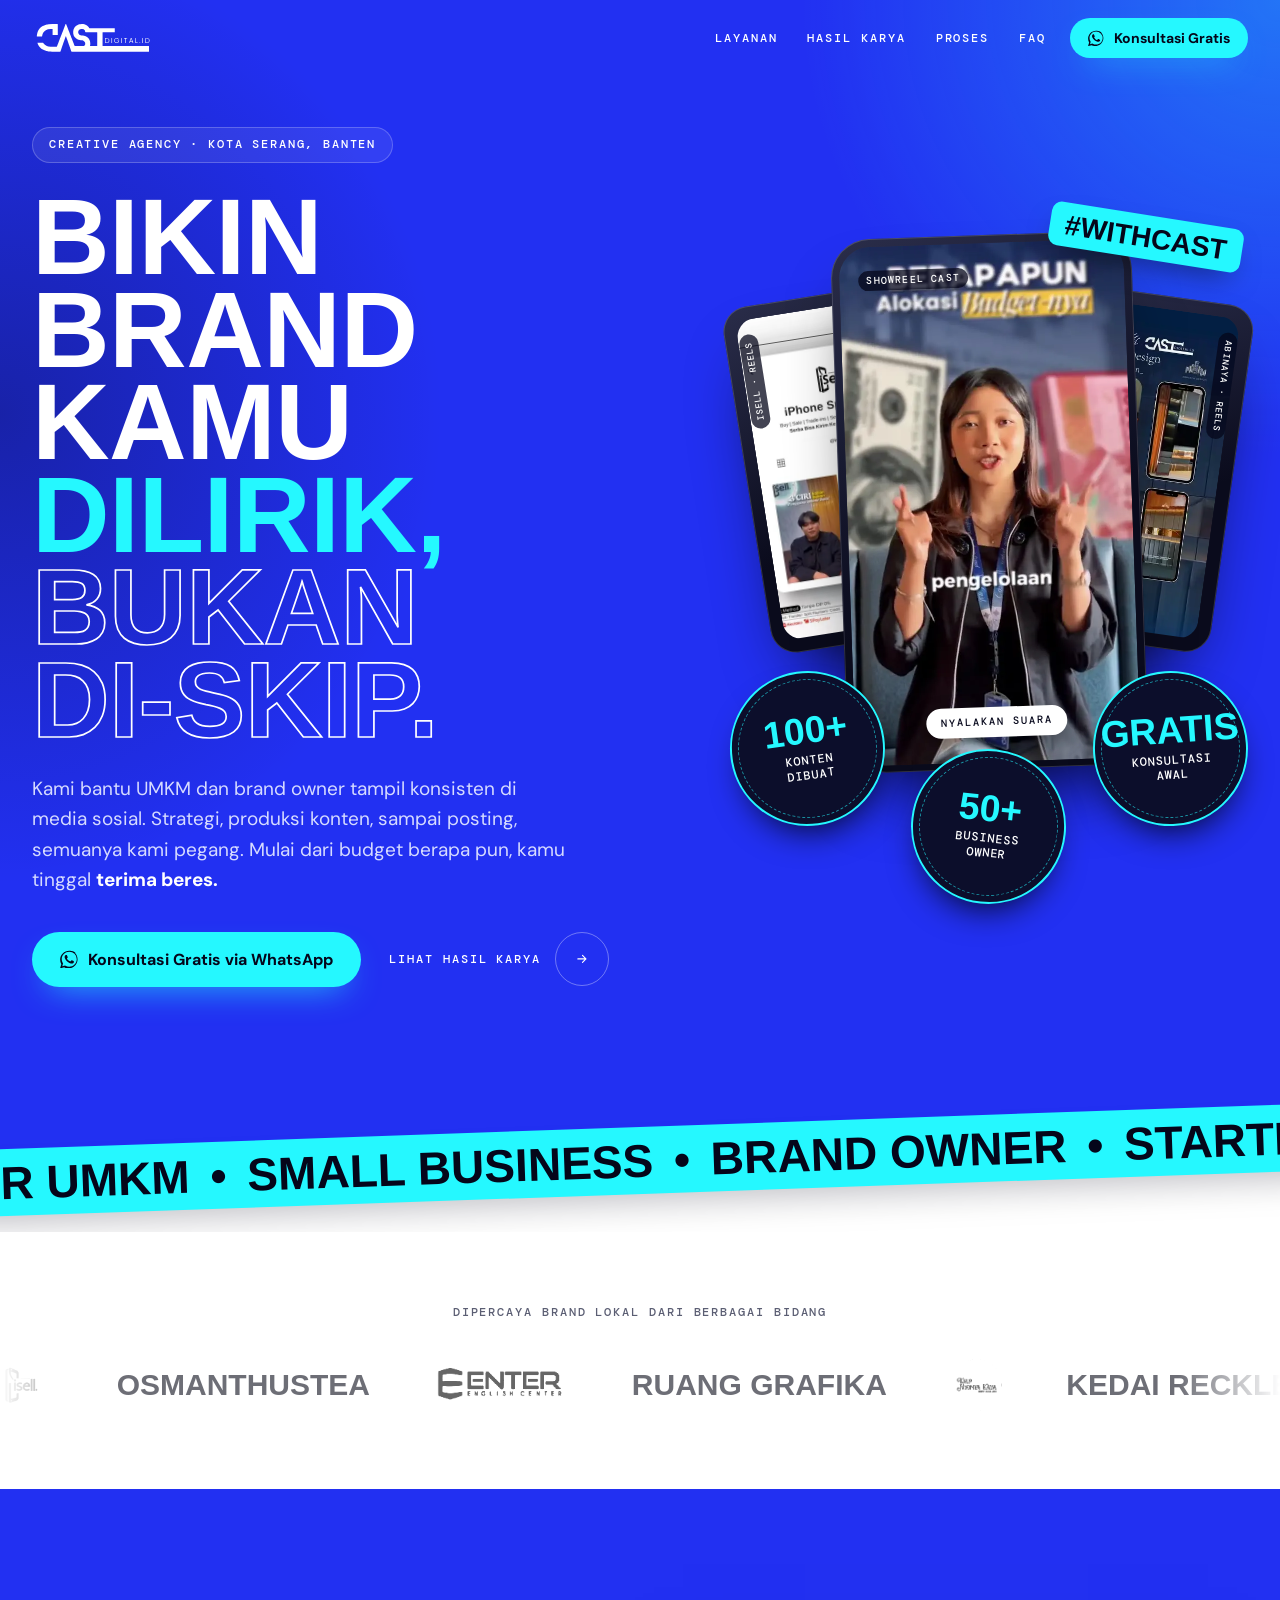
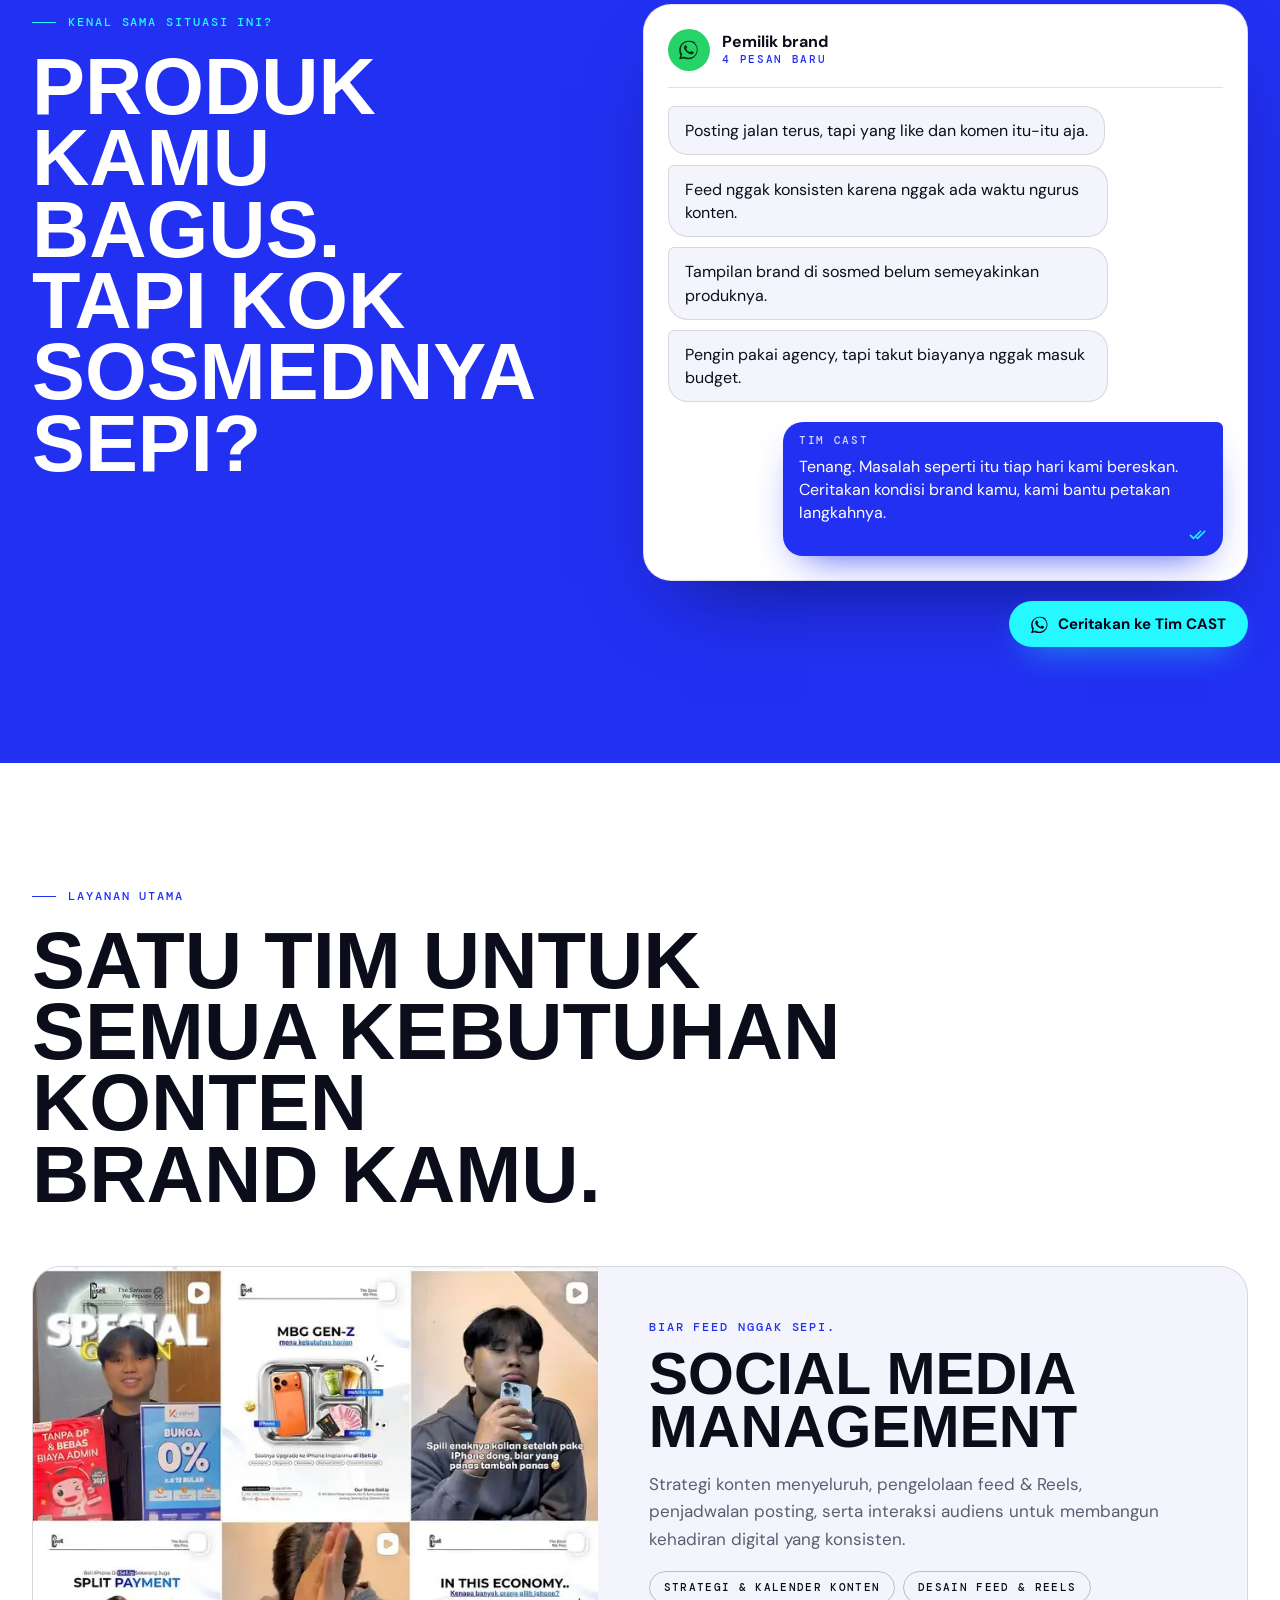
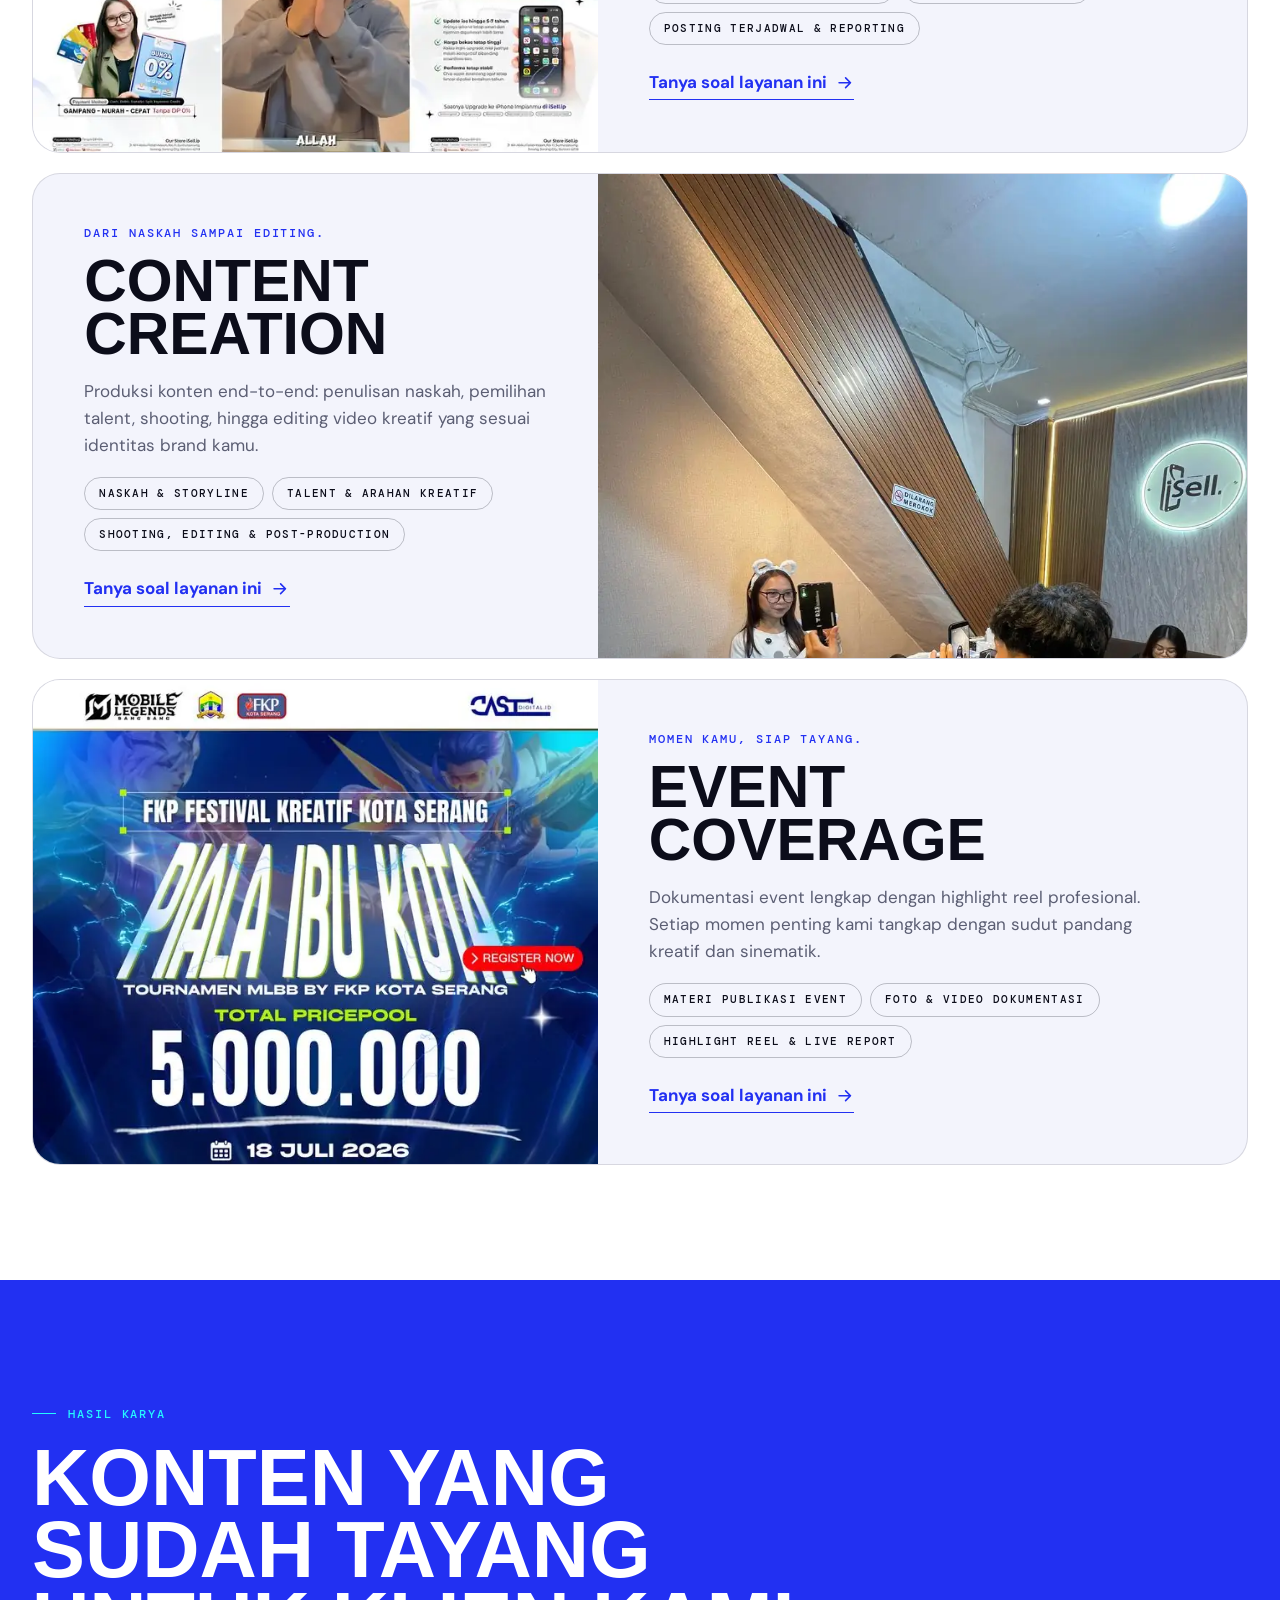
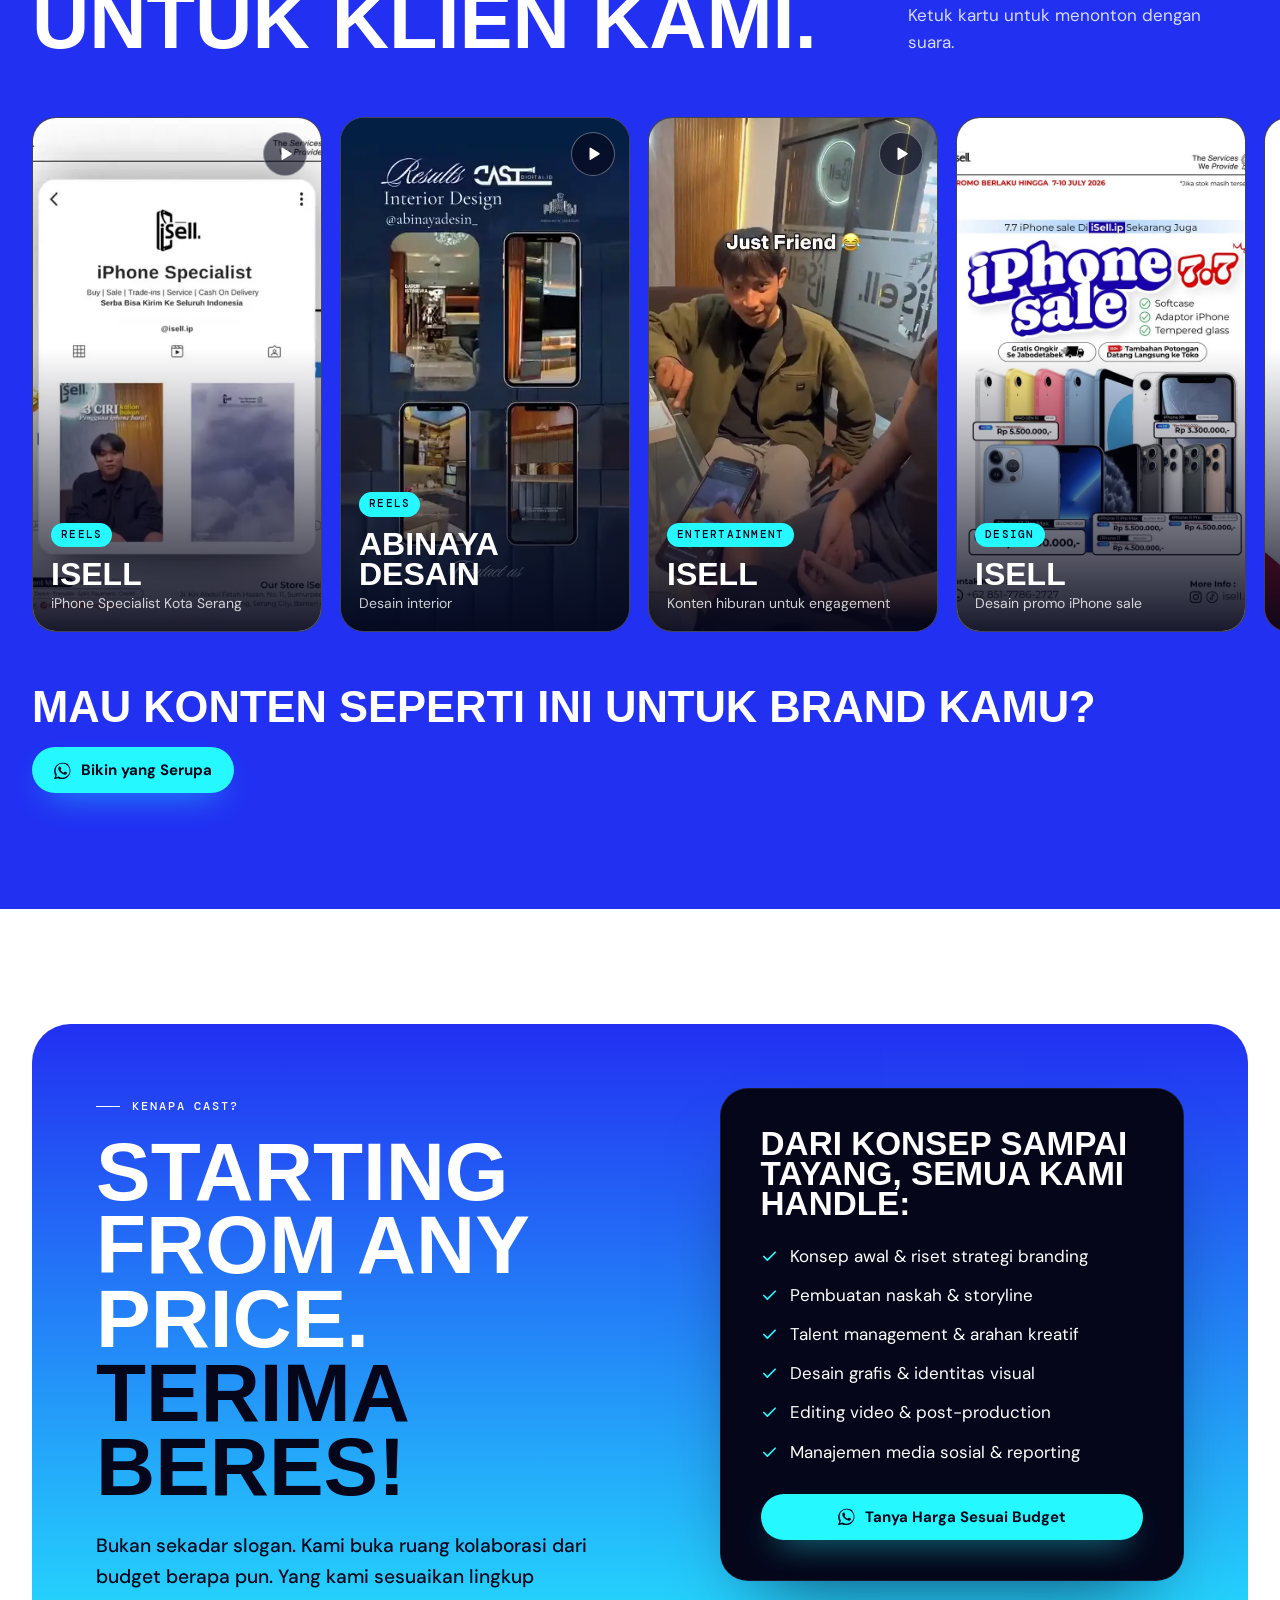
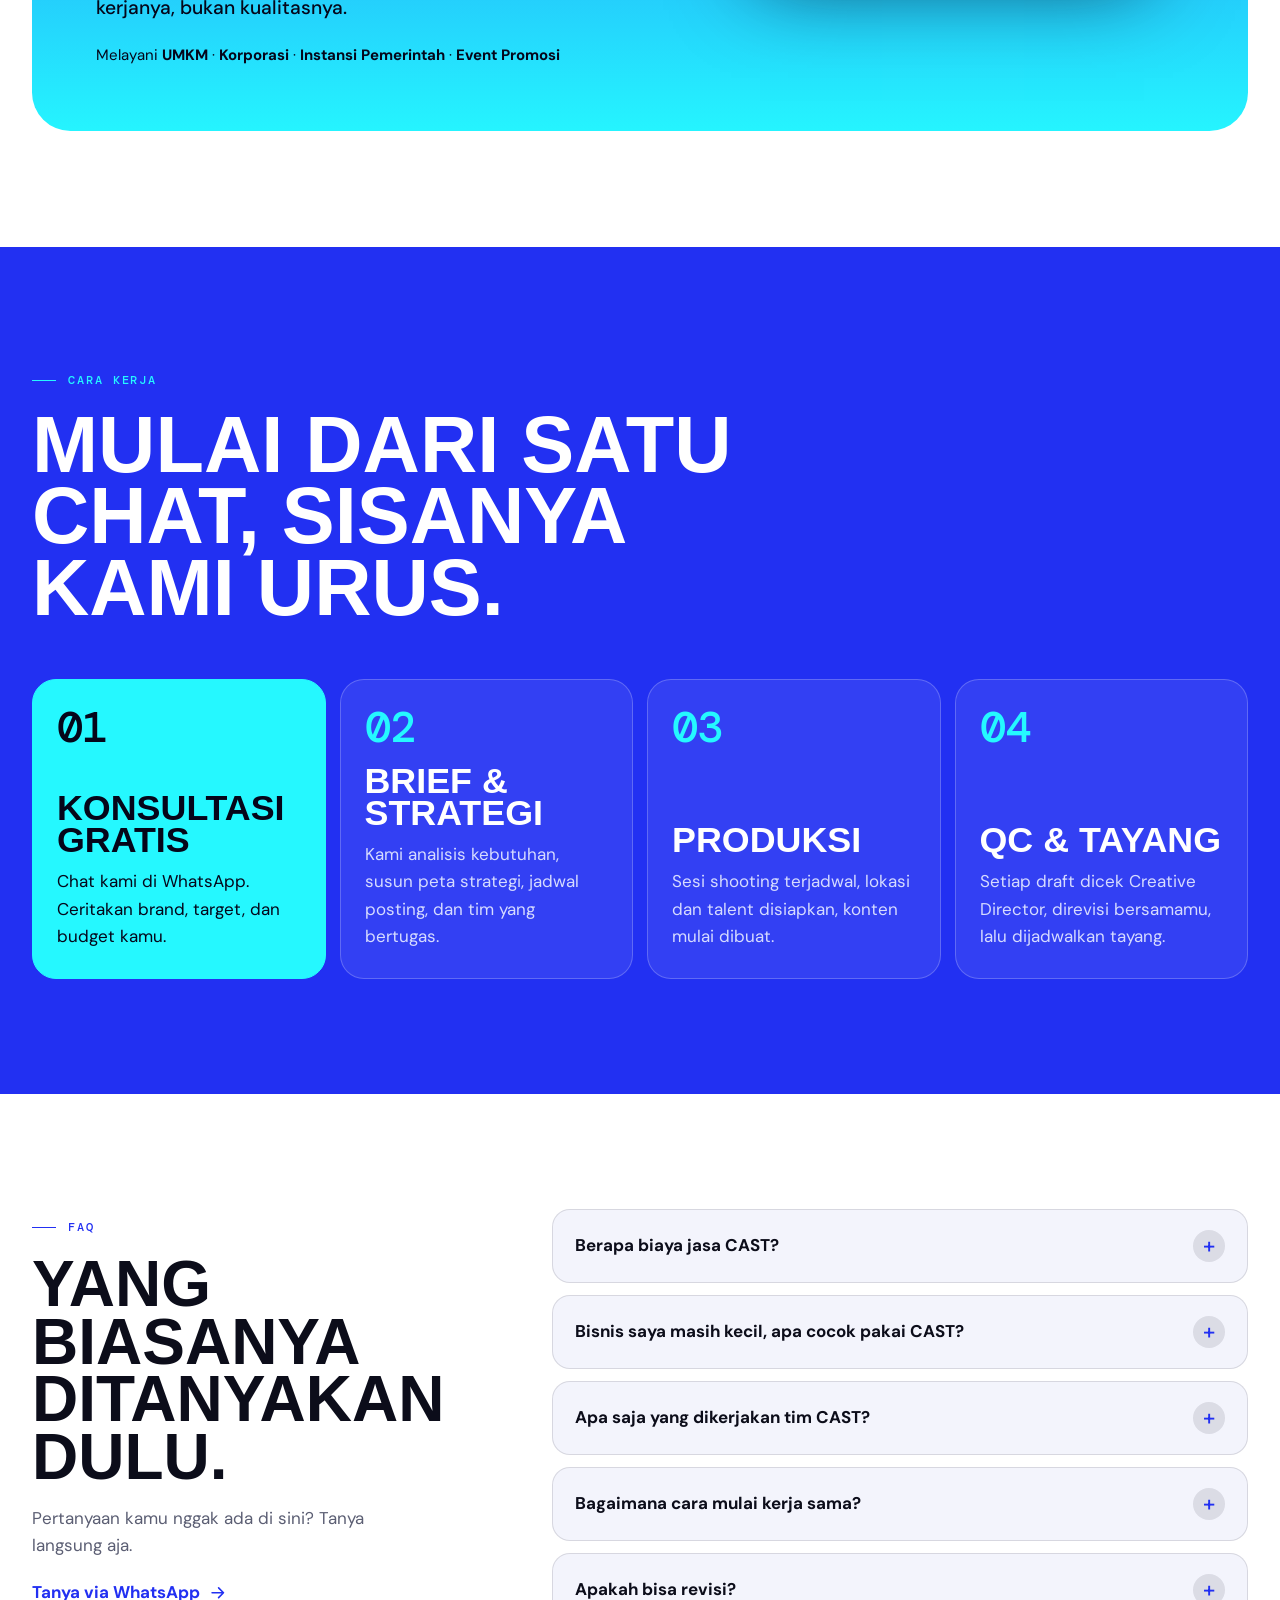
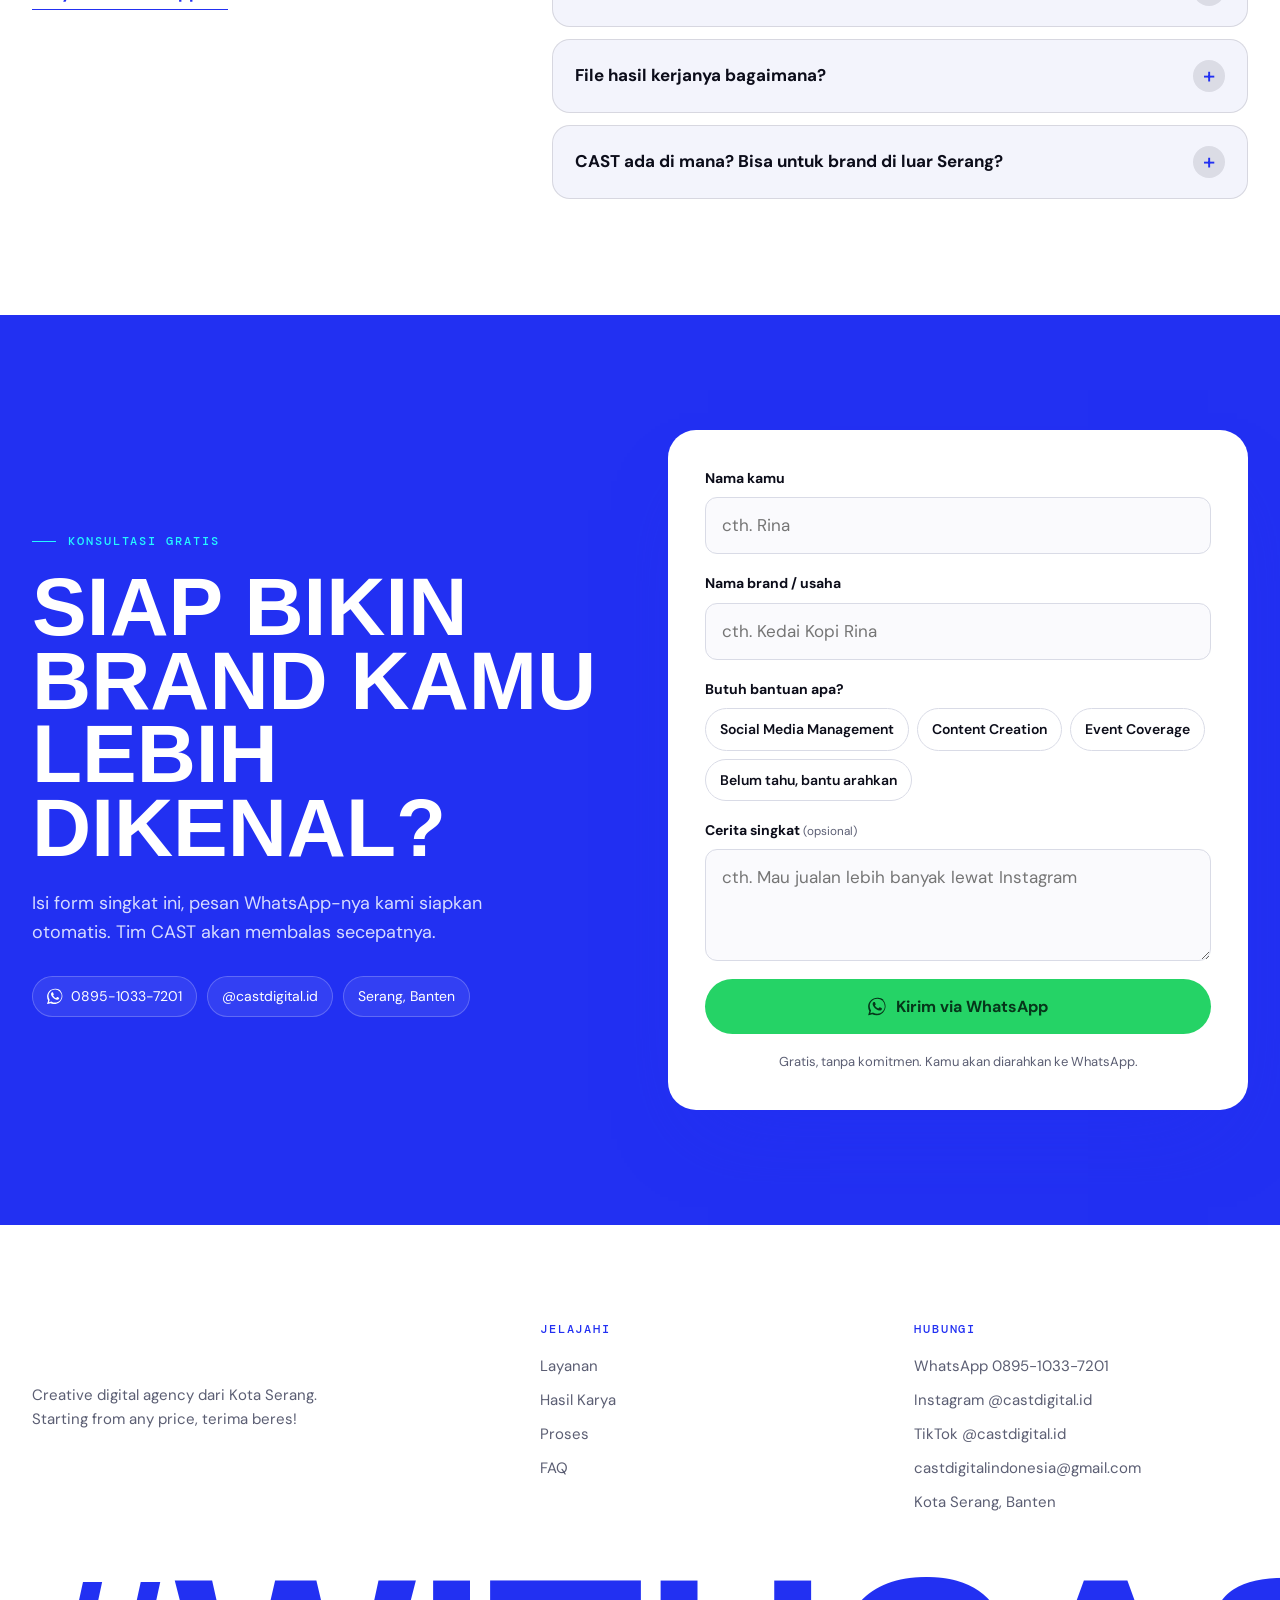
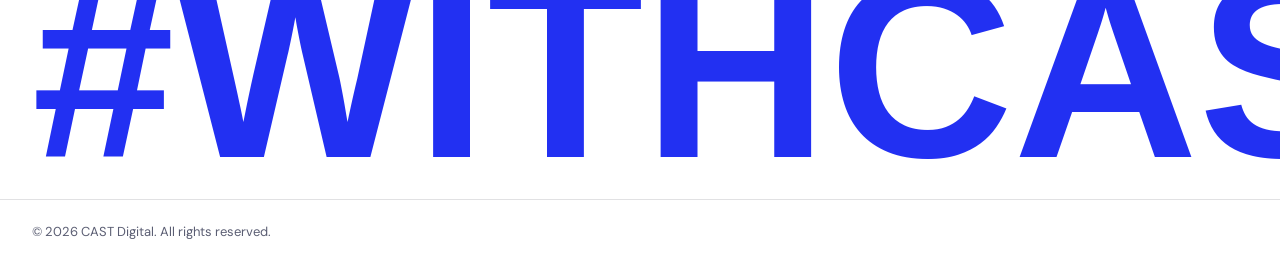
==== commit 4d9aa1cd: "Restore OOB design, remove team section, fix navbar and alternate tones Bring back the OOB design as" ====
--- a/index.html
+++ b/index.html
@@ -3,7 +3,7 @@
 <head>
 <meta charset="UTF-8">
 <meta name="viewport" content="width=device-width, initial-scale=1.0">
-<title>CAST Digital — Agency Social Media &amp; Konten di Kota Serang</title>
+<title>CAST Digital, Agency Social Media &amp; Konten di Kota Serang</title>
 <meta name="description" content="Jasa social media management, content creation &amp; event coverage untuk UMKM di Serang, Banten. Starting from any price, terima beres. Konsultasi gratis.">
 <meta name="robots" content="index, follow, max-image-preview:large">
 <meta name="theme-color" content="#2230F2">
@@ -12,20 +12,20 @@
 <meta property="og:type" content="website">
 <meta property="og:site_name" content="CAST Digital">
 <meta property="og:url" content="https://castdigital.example/">
-<meta property="og:title" content="CAST Digital — Bikin brand kamu dilirik di media sosial">
+<meta property="og:title" content="Bikin brand kamu dilirik di media sosial bareng CAST Digital">
 <meta property="og:description" content="Social media management, content creation &amp; event coverage untuk UMKM dan brand owner. Starting from any price, terima beres.">
 <meta property="og:image" content="https://castdigital.example/assets/img/brand/og-image.jpg">
 <meta property="og:image:width" content="1200">
 <meta property="og:image:height" content="630">
-<meta property="og:image:alt" content="CAST Digital — Creative Marketing Agency, Kota Serang">
+<meta property="og:image:alt" content="Logo CAST Digital dan tulisan Creative Marketing, creative agency dari Kota Serang">
 <meta property="og:locale" content="id_ID">
 <meta name="twitter:card" content="summary_large_image">
 <link rel="icon" href="assets/img/brand/favicon.svg" type="image/svg+xml">
 <link rel="apple-touch-icon" href="assets/img/brand/apple-touch-icon.png">
-<link rel="preload" href="assets/fonts/dm-serif-display-latin.woff2" as="font" type="font/woff2" crossorigin>
-<link rel="preload" href="assets/fonts/dm-serif-display-italic-latin.woff2" as="font" type="font/woff2" crossorigin>
+<link rel="preload" href="assets/fonts/archivo-latin-wdth.woff2" as="font" type="font/woff2" crossorigin>
+<link rel="preload" href="assets/fonts/dm-mono-latin-500.woff2" as="font" type="font/woff2" crossorigin>
 <link rel="preload" href="assets/fonts/dm-sans-latin.woff2" as="font" type="font/woff2" crossorigin>
-<link rel="preload" as="image" href="assets/img/posters/cast-showreel.webp" type="image/webp" media="(min-width: 961px)">
+<link rel="preload" as="image" href="assets/img/posters/cast-showreel.webp" type="image/webp" media="(min-width: 1024px)">
 <link rel="stylesheet" href="assets/css/main.css">
 <script>document.documentElement.classList.add('js');</script>
 <script type="application/ld+json">
@@ -54,6 +54,7 @@
   <symbol id="i-wa" viewBox="0 0 24 24"><path fill="currentColor" d="M17.5 14.4c-.3-.15-1.76-.87-2.03-.97-.27-.1-.47-.15-.67.15-.2.3-.77.97-.94 1.17-.17.2-.35.22-.65.07-.3-.15-1.26-.46-2.4-1.48-.89-.79-1.49-1.77-1.66-2.07-.17-.3-.02-.46.13-.61.13-.13.3-.35.45-.52.15-.17.2-.3.3-.5.1-.2.05-.37-.02-.52-.07-.15-.67-1.62-.92-2.22-.24-.58-.49-.5-.67-.51h-.57c-.2 0-.52.07-.8.37-.27.3-1.04 1.02-1.04 2.5 0 1.47 1.07 2.89 1.22 3.09.15.2 2.1 3.2 5.1 4.49.71.31 1.27.49 1.7.63.72.23 1.37.2 1.88.12.57-.09 1.76-.72 2.01-1.42.25-.7.25-1.3.17-1.42-.07-.12-.27-.2-.57-.35M12.05 21.79h-.01a9.77 9.77 0 0 1-4.98-1.37l-.36-.21-3.71.97.99-3.62-.24-.37a9.77 9.77 0 0 1-1.5-5.22c0-5.4 4.4-9.8 9.81-9.8a9.74 9.74 0 0 1 6.94 2.88 9.74 9.74 0 0 1 2.87 6.93c0 5.41-4.4 9.81-9.8 9.81M20.46 3.55A11.7 11.7 0 0 0 12.04.99C5.5.99.16 6.33.16 12.88c0 2.07.54 4.08 1.57 5.86L.05 24l5.4-1.42a11.8 11.8 0 0 0 5.58 1.42h.01c6.55 0 11.89-5.34 11.89-11.89 0-3.18-1.24-6.16-3.47-8.41"/></symbol>
   <symbol id="i-arrow" viewBox="0 0 24 24"><path fill="none" stroke="currentColor" stroke-width="2" stroke-linecap="round" stroke-linejoin="round" d="M5 12h14M13 6l6 6-6 6"/></symbol>
   <symbol id="i-check" viewBox="0 0 24 24"><path fill="none" stroke="currentColor" stroke-width="2.4" stroke-linecap="round" stroke-linejoin="round" d="M20 6 9 17l-5-5"/></symbol>
+  <symbol id="i-read" viewBox="0 0 24 24"><path fill="none" stroke="currentColor" stroke-width="2" stroke-linecap="round" stroke-linejoin="round" d="M2 12.5l4 4L15.5 7M10.5 15.5l1 1L21 7"/></symbol>
   <symbol id="i-play" viewBox="0 0 24 24"><path fill="currentColor" d="M8 5.5v13a1 1 0 0 0 1.5.86l10.5-6.5a1 1 0 0 0 0-1.72L9.5 4.64A1 1 0 0 0 8 5.5Z"/></symbol>
 </svg>
 
@@ -63,7 +64,7 @@
 <header class="site-header" id="top">
   <div class="container header-inner">
     <a href="#top" class="brand" aria-label="CAST Digital, kembali ke atas">
-      <img src="assets/img/brand/logo-blue.svg" alt="CAST Digital" width="148" height="48">
+      <img src="assets/img/brand/logo-white.svg" alt="CAST Digital" width="148" height="48">
     </a>
     <nav class="main-nav" id="mainNav" aria-label="Navigasi utama">
       <a href="#layanan">Layanan</a>
@@ -74,9 +75,6 @@
         <svg class="icon"><use href="#i-wa"/></svg> Konsultasi Gratis
       </a>
     </nav>
-    <a class="btn btn-primary header-cta" href="https://wa.me/6289510337201" data-wa="header" target="_blank" rel="noopener">
-      <svg class="icon"><use href="#i-wa"/></svg> <span>Konsultasi Gratis</span>
-    </a>
     <button class="burger" id="burger" type="button" aria-label="Buka menu" aria-expanded="false" aria-controls="mainNav"><span></span><span></span></button>
   </div>
 </header>
@@ -84,17 +82,36 @@
 <main id="main">
 
 <!-- ===== HERO ===== -->
-<section class="hero">
+<section class="hero tone-blue">
   <div class="container hero-grid">
     <div class="hero-copy">
-      <p class="eyebrow"><span class="dot"></span> Creative Agency · Kota Serang, Banten</p>
-      <h1>Bikin brand kamu <em>dilirik,</em> bukan di&#8209;skip.</h1>
-      <p class="lead">Kami bantu UMKM dan brand owner tampil konsisten di media sosial — dari strategi, produksi konten, sampai posting. Mulai dari budget berapa pun, kamu tinggal <strong>terima beres.</strong></p>
+      <p class="eyebrow">Creative Agency · Kota Serang, Banten</p>
+      <h1>Bikin brand kamu <span class="h1-accent">dilirik,</span> <span class="h1-outline">bukan <span class="nowrap">di-skip.</span></span></h1>
+      <p class="lead">Kami bantu UMKM dan brand owner tampil konsisten di media sosial. Strategi, produksi konten, sampai posting, semuanya kami pegang. Mulai dari budget berapa pun, kamu tinggal <strong>terima beres.</strong></p>
       <div class="hero-actions">
         <a class="btn btn-primary btn-lg" href="https://wa.me/6289510337201" data-wa="hero" target="_blank" rel="noopener">
           <svg class="icon"><use href="#i-wa"/></svg> Konsultasi Gratis via WhatsApp
         </a>
-        <a class="btn btn-ghost btn-lg" href="#karya">Lihat Hasil Karya <svg class="icon"><use href="#i-arrow"/></svg></a>
+        <a class="link-circle" href="#karya">Lihat Hasil Karya <span class="link-circle-icon"><svg class="icon"><use href="#i-arrow"/></svg></span></a>
+      </div>
+    </div>
+
+    <div class="hero-visual">
+      <div class="phone-stack">
+        <div class="phone phone-side phone-left" aria-hidden="true">
+          <video data-src="assets/video/previews/isell-reels.mp4" poster="assets/img/posters/isell-reels.webp" width="432" height="768" muted loop playsinline preload="none" aria-hidden="true"></video>
+          <span class="phone-label">iSell · Reels</span>
+        </div>
+        <div class="phone phone-main">
+          <video class="phone-video" data-src="assets/video/cast-showreel.mp4" poster="assets/img/posters/cast-showreel.webp" width="540" height="960" muted loop playsinline preload="none" aria-label="Showreel CAST Digital"></video>
+          <span class="phone-label" aria-hidden="true">Showreel CAST</span>
+          <button class="phone-sound" type="button" aria-pressed="false">Nyalakan suara</button>
+        </div>
+        <div class="phone phone-side phone-right" aria-hidden="true">
+          <video data-src="assets/video/previews/abinaya-reels.mp4" poster="assets/img/posters/abinaya-reels.webp" width="432" height="768" muted loop playsinline preload="none" aria-hidden="true"></video>
+          <span class="phone-label">Abinaya · Reels</span>
+        </div>
+        <span class="hero-sticker" aria-hidden="true">#WithCAST</span>
       </div>
       <ul class="hero-proof" aria-label="Sekilas tentang CAST">
         <li><strong>100+</strong><span>konten dibuat</span></li>
@@ -102,91 +119,79 @@
         <li><strong>Gratis</strong><span>konsultasi awal</span></li>
       </ul>
     </div>
-
-    <div class="hero-visual">
-      <div class="hero-blob" aria-hidden="true"></div>
-      <div class="phone">
-        <video class="phone-video" data-src="assets/video/cast-showreel.mp4" poster="assets/img/posters/cast-showreel.webp" width="540" height="960" muted loop playsinline preload="none" aria-label="Showreel CAST Digital"></video>
-        <button class="phone-sound" type="button" aria-pressed="false">Nyalakan suara</button>
-      </div>
-      <span class="chip chip-feed" aria-hidden="true">Feed</span>
-      <span class="chip chip-reels" aria-hidden="true"><svg class="icon"><use href="#i-play"/></svg> Reels</span>
-      <span class="chip chip-event" aria-hidden="true">Event</span>
-      <div class="hero-sticker" aria-hidden="true">#WithCAST</div>
-    </div>
   </div>
 </section>
 
 <div class="audience-band" aria-label="Untuk UMKM, small business, dan brand owner">
-  <div class="band-track">
-    <span>For UMKM</span><i>•</i><span>Small Business</span><i>•</i><span>Brand Owner</span><i>•</i><span>Starting From Any Price</span><i>•</i><span>Terima Beres!</span><i>•</i>
-    <span aria-hidden="true">For UMKM</span><i>•</i><span aria-hidden="true">Small Business</span><i>•</i><span aria-hidden="true">Brand Owner</span><i>•</i><span aria-hidden="true">Starting From Any Price</span><i>•</i><span aria-hidden="true">Terima Beres!</span><i>•</i>
+  <div class="band-strip">
+    <div class="band-track">
+      <span>For UMKM</span><i>•</i><span>Small Business</span><i>•</i><span>Brand Owner</span><i>•</i><span>Starting From Any Price</span><i>•</i><span>Terima Beres!</span><i>•</i>
+      <span aria-hidden="true">For UMKM</span><i>•</i><span aria-hidden="true">Small Business</span><i>•</i><span aria-hidden="true">Brand Owner</span><i>•</i><span aria-hidden="true">Starting From Any Price</span><i>•</i><span aria-hidden="true">Terima Beres!</span><i>•</i>
+    </div>
   </div>
 </div>
 
 <!-- ===== KLIEN ===== -->
-<section class="clients" aria-labelledby="clients-title">
+<section class="clients tone-light" aria-labelledby="clients-title">
   <div class="container">
     <h2 class="clients-title" id="clients-title">Dipercaya brand lokal dari berbagai bidang</h2>
   </div>
   <div class="logo-marquee">
     <ul class="logo-track">
-      <li><img src="assets/img/clients/isell.webp" width="53" alt="iSell — iPhone Specialist Kota Serang" height="44"></li>
+      <li><img src="assets/img/clients/isell.webp" width="53" alt="iSell, iPhone Specialist Kota Serang" height="44"></li>
       <li class="wordmark">Osmanthustea</li>
-      <li><img src="assets/img/clients/enter-english.webp" width="134" alt="Enter English Center" height="40"></li>
+      <li><img src="assets/img/clients/enter-english-v2.webp" width="134" alt="Enter English Center" height="40"></li>
       <li class="wordmark">Ruang Grafika</li>
-      <li><img src="assets/img/clients/tjap-nyonya-kaya.webp" width="56" alt="Tjap Nyonya Kaya" height="56"></li>
+      <li><img src="assets/img/clients/tjap-nyonya-kaya-v2.webp" width="56" alt="Tjap Nyonya Kaya" height="56"></li>
       <li class="wordmark">Kedai Reckless</li>
-      <li><img src="assets/img/clients/fkp.webp" width="56" alt="FKP — Forum Kewirausahaan Kota Serang" height="56"></li>
+      <li><img src="assets/img/clients/fkp-v2.webp" width="56" alt="Forum Kewirausahaan Kota Serang (FKP)" height="56"></li>
       <li class="wordmark">Abinaya Desain</li>
-      <li><img src="assets/img/clients/magersari-reborn.webp" width="57" alt="Magersari Reborn" height="56"></li>
+      <li><img src="assets/img/clients/magersari-reborn-v2.webp" width="57" alt="Magersari Reborn" height="56"></li>
       <li><img src="assets/img/clients/raja-holiday.webp" width="74" alt="Raja Holiday Banten" height="48"></li>
-      <li><img src="assets/img/clients/ryu-kintaro.webp" width="131" alt="Ryu Kintaro" height="36"></li>
+      <li><img src="assets/img/clients/ryu-kintaro-v2.webp" width="131" alt="Ryu Kintaro" height="36"></li>
     </ul>
     <ul class="logo-track" aria-hidden="true">
       <li><img src="assets/img/clients/isell.webp" width="53" alt="" height="44"></li>
       <li class="wordmark">Osmanthustea</li>
-      <li><img src="assets/img/clients/enter-english.webp" width="134" alt="" height="40"></li>
+      <li><img src="assets/img/clients/enter-english-v2.webp" width="134" alt="" height="40"></li>
       <li class="wordmark">Ruang Grafika</li>
-      <li><img src="assets/img/clients/tjap-nyonya-kaya.webp" width="56" alt="" height="56"></li>
+      <li><img src="assets/img/clients/tjap-nyonya-kaya-v2.webp" width="56" alt="" height="56"></li>
       <li class="wordmark">Kedai Reckless</li>
-      <li><img src="assets/img/clients/fkp.webp" width="56" alt="" height="56"></li>
+      <li><img src="assets/img/clients/fkp-v2.webp" width="56" alt="" height="56"></li>
       <li class="wordmark">Abinaya Desain</li>
-      <li><img src="assets/img/clients/magersari-reborn.webp" width="57" alt="" height="56"></li>
+      <li><img src="assets/img/clients/magersari-reborn-v2.webp" width="57" alt="" height="56"></li>
       <li><img src="assets/img/clients/raja-holiday.webp" width="74" alt="" height="48"></li>
-      <li><img src="assets/img/clients/ryu-kintaro.webp" width="131" alt="" height="36"></li>
+      <li><img src="assets/img/clients/ryu-kintaro-v2.webp" width="131" alt="" height="36"></li>
     </ul>
   </div>
 </section>
 
 <!-- ===== MASALAH ===== -->
-<section class="pain section-dark">
-  <div class="container">
+<section class="pain tone-blue">
+  <div class="container pain-grid">
     <div class="section-head reveal">
       <p class="kicker">Kenal sama situasi ini?</p>
-      <h2>Produk kamu bagus. <em>Tapi kok sosmednya sepi?</em></h2>
-    </div>
-    <div class="pain-grid">
-      <article class="pain-card reveal">
-        <span class="pain-num" aria-hidden="true">01</span>
-        <p>Posting jalan terus, tapi yang like dan komen itu-itu aja.</p>
-      </article>
-      <article class="pain-card reveal d1">
-        <span class="pain-num" aria-hidden="true">02</span>
-        <p>Feed nggak konsisten karena nggak ada waktu ngurus konten.</p>
-      </article>
-      <article class="pain-card reveal d2">
-        <span class="pain-num" aria-hidden="true">03</span>
-        <p>Tampilan brand di sosmed belum semeyakinkan produknya.</p>
-      </article>
-      <article class="pain-card reveal d3">
-        <span class="pain-num" aria-hidden="true">04</span>
-        <p>Pengin pakai agency, tapi takut biayanya nggak masuk budget.</p>
-      </article>
-    </div>
-    <div class="pain-answer reveal">
-      <p>Tenang — itu masalah yang tiap hari kami bereskan. Ceritakan kondisi brand kamu, kami bantu petakan langkahnya.</p>
-      <a class="btn btn-light" href="https://wa.me/6289510337201" data-wa="pain" target="_blank" rel="noopener">
+      <h2>Produk kamu bagus. Tapi kok sosmednya sepi?</h2>
+    </div>
+    <div class="pain-chat">
+      <div class="chat tone-light">
+        <div class="chat-head" aria-hidden="true">
+          <span class="chat-avatar"><svg class="icon"><use href="#i-wa"/></svg></span>
+          <span class="chat-name"><strong>Pemilik brand</strong><span class="chat-status">4 pesan baru</span></span>
+        </div>
+        <ul class="chat-list" aria-label="Keluhan yang sering kami dengar">
+          <li class="bubble bubble-in reveal">Posting jalan terus, tapi yang like dan komen itu-itu aja.</li>
+          <li class="bubble bubble-in reveal d1">Feed nggak konsisten karena nggak ada waktu ngurus konten.</li>
+          <li class="bubble bubble-in reveal d2">Tampilan brand di sosmed belum semeyakinkan produknya.</li>
+          <li class="bubble bubble-in reveal d3">Pengin pakai agency, tapi takut biayanya nggak masuk budget.</li>
+          <li class="bubble bubble-out reveal d4">
+            <span class="bubble-from">Tim CAST</span>
+            Tenang. Masalah seperti itu tiap hari kami bereskan. Ceritakan kondisi brand kamu, kami bantu petakan langkahnya.
+            <svg class="icon bubble-read" aria-hidden="true"><use href="#i-read"/></svg>
+          </li>
+        </ul>
+      </div>
+      <a class="btn btn-primary pain-cta reveal" href="https://wa.me/6289510337201" data-wa="pain" target="_blank" rel="noopener">
         <svg class="icon"><use href="#i-wa"/></svg> Ceritakan ke Tim CAST
       </a>
     </div>
@@ -194,24 +199,24 @@
 </section>
 
 <!-- ===== LAYANAN ===== -->
-<section class="services" id="layanan">
+<section class="services tone-light" id="layanan">
   <div class="container">
     <div class="section-head reveal">
       <p class="kicker">Layanan Utama</p>
-      <h2>Satu tim untuk semua kebutuhan <em>konten brand kamu.</em></h2>
+      <h2>Satu tim untuk semua kebutuhan konten brand kamu.</h2>
     </div>
 
     <div class="service-list">
       <article class="service reveal">
         <div class="service-media"><img src="assets/img/services/social-media.webp" alt="Contoh feed Instagram yang dikelola CAST untuk iSell" loading="lazy" width="663" height="1158"></div>
         <div class="service-body">
-          <span class="service-num">001</span>
+          <p class="service-tagline">Biar feed nggak sepi.</p>
           <h3>Social Media Management</h3>
           <p>Strategi konten menyeluruh, pengelolaan feed &amp; Reels, penjadwalan posting, serta interaksi audiens untuk membangun kehadiran digital yang konsisten.</p>
-          <ul class="ticks">
-            <li><svg class="icon"><use href="#i-check"/></svg> Strategi &amp; kalender konten</li>
-            <li><svg class="icon"><use href="#i-check"/></svg> Desain feed &amp; Reels</li>
-            <li><svg class="icon"><use href="#i-check"/></svg> Posting terjadwal &amp; reporting</li>
+          <ul class="tags">
+            <li>Strategi &amp; kalender konten</li>
+            <li>Desain feed &amp; Reels</li>
+            <li>Posting terjadwal &amp; reporting</li>
           </ul>
           <a class="link-arrow" href="https://wa.me/6289510337201" data-wa="service-smm" target="_blank" rel="noopener">Tanya soal layanan ini <svg class="icon"><use href="#i-arrow"/></svg></a>
         </div>
@@ -220,13 +225,13 @@
       <article class="service reveal">
         <div class="service-media"><img src="assets/img/services/content-creation.webp" alt="Tim CAST sedang shooting konten di toko iSell" loading="lazy" width="900" height="1200"></div>
         <div class="service-body">
-          <span class="service-num">002</span>
+          <p class="service-tagline">Dari naskah sampai editing.</p>
           <h3>Content Creation</h3>
           <p>Produksi konten end-to-end: penulisan naskah, pemilihan talent, shooting, hingga editing video kreatif yang sesuai identitas brand kamu.</p>
-          <ul class="ticks">
-            <li><svg class="icon"><use href="#i-check"/></svg> Naskah &amp; storyline</li>
-            <li><svg class="icon"><use href="#i-check"/></svg> Talent &amp; arahan kreatif</li>
-            <li><svg class="icon"><use href="#i-check"/></svg> Shooting, editing &amp; post-production</li>
+          <ul class="tags">
+            <li>Naskah &amp; storyline</li>
+            <li>Talent &amp; arahan kreatif</li>
+            <li>Shooting, editing &amp; post-production</li>
           </ul>
           <a class="link-arrow" href="https://wa.me/6289510337201" data-wa="service-content" target="_blank" rel="noopener">Tanya soal layanan ini <svg class="icon"><use href="#i-arrow"/></svg></a>
         </div>
@@ -235,13 +240,13 @@
       <article class="service reveal">
         <div class="service-media"><img src="assets/img/services/event-coverage.webp" alt="Materi publikasi event Piala Ibu Kota FKP Kota Serang" loading="lazy" width="675" height="900"></div>
         <div class="service-body">
-          <span class="service-num">003</span>
+          <p class="service-tagline">Momen kamu, siap tayang.</p>
           <h3>Event Coverage</h3>
-          <p>Dokumentasi event lengkap dengan highlight reel profesional — menangkap setiap momen penting dengan sudut pandang kreatif dan sinematik.</p>
-          <ul class="ticks">
-            <li><svg class="icon"><use href="#i-check"/></svg> Materi publikasi event</li>
-            <li><svg class="icon"><use href="#i-check"/></svg> Foto &amp; video dokumentasi</li>
-            <li><svg class="icon"><use href="#i-check"/></svg> Highlight reel &amp; live report</li>
+          <p>Dokumentasi event lengkap dengan highlight reel profesional. Setiap momen penting kami tangkap dengan sudut pandang kreatif dan sinematik.</p>
+          <ul class="tags">
+            <li>Materi publikasi event</li>
+            <li>Foto &amp; video dokumentasi</li>
+            <li>Highlight reel &amp; live report</li>
           </ul>
           <a class="link-arrow" href="https://wa.me/6289510337201" data-wa="service-event" target="_blank" rel="noopener">Tanya soal layanan ini <svg class="icon"><use href="#i-arrow"/></svg></a>
         </div>
@@ -251,12 +256,12 @@
 </section>
 
 <!-- ===== KARYA ===== -->
-<section class="work section-dark" id="karya">
+<section class="work tone-blue" id="karya">
   <div class="container">
     <div class="section-head section-head-split reveal">
       <div>
         <p class="kicker">Hasil Karya</p>
-        <h2>Konten yang sudah <em>tayang</em> untuk klien kami.</h2>
+        <h2>Konten yang sudah tayang untuk klien kami.</h2>
       </div>
       <p class="section-note">Ketuk kartu untuk menonton dengan suara.</p>
     </div>
@@ -299,6 +304,51 @@
   </div>
 </section>
 
+<!-- ===== STUDI KASUS =====
+     Disembunyikan sampai ada data hasil asli dari klien. Jangan isi angka perkiraan.
+     Cara menampilkan: ganti setiap [angka] dengan data asli yang sudah disetujui klien,
+     cek ulang kalimat tantangan bersama klien, lalu hapus atribut hidden di bawah. -->
+<section class="cases tone-light" id="studi-kasus" hidden>
+  <div class="container">
+    <div class="section-head reveal">
+      <p class="kicker">Studi Kasus</p>
+      <h2>Hasil nyata dari brand yang kami pegang.</h2>
+    </div>
+    <div class="case-grid">
+      <article class="case reveal">
+        <p class="case-cat">Social Media Management</p>
+        <h3>iSell</h3>
+        <p class="case-challenge">Menjaga feed dan Reels toko iPhone tetap konsisten dan menarik bagi calon pembeli di Kota Serang.</p>
+        <dl class="case-metrics">
+          <div><dt>Jangkauan akun</dt><dd>[angka]</dd></div>
+          <div><dt>Interaksi konten</dt><dd>[angka]</dd></div>
+          <div><dt>Chat masuk</dt><dd>[angka]</dd></div>
+        </dl>
+      </article>
+      <article class="case reveal d1">
+        <p class="case-cat">Content Creation</p>
+        <h3>Abinaya Desain</h3>
+        <p class="case-challenge">Menampilkan hasil desain interior lewat Reels yang bikin orang berhenti scroll.</p>
+        <dl class="case-metrics">
+          <div><dt>Penayangan Reels</dt><dd>[angka]</dd></div>
+          <div><dt>Followers baru</dt><dd>[angka]</dd></div>
+          <div><dt>Permintaan konsultasi</dt><dd>[angka]</dd></div>
+        </dl>
+      </article>
+      <article class="case reveal d2">
+        <p class="case-cat">Event Coverage</p>
+        <h3>FKP Kota Serang</h3>
+        <p class="case-challenge">Menyiapkan materi publikasi dan dokumentasi untuk event Piala Ibu Kota.</p>
+        <dl class="case-metrics">
+          <div><dt>Tim terdaftar</dt><dd>[angka]</dd></div>
+          <div><dt>Penayangan highlight</dt><dd>[angka]</dd></div>
+          <div><dt>Konten tayang</dt><dd>[angka]</dd></div>
+        </dl>
+      </article>
+    </div>
+  </div>
+</section>
+
 <dialog class="media-dialog" id="mediaDialog" aria-labelledby="mediaDialogTitle">
   <div class="media-dialog-head">
     <h2 id="mediaDialogTitle"></h2>
@@ -308,37 +358,39 @@
 </dialog>
 
 <!-- ===== TERIMA BERES ===== -->
-<section class="promise">
-  <div class="container promise-grid">
-    <div class="reveal">
-      <p class="kicker kicker-light">Kenapa CAST?</p>
-      <h2>Starting from any price. <em>Terima beres!</em></h2>
-      <p class="promise-lead">Bukan sekadar slogan. Kami buka ruang kolaborasi dari budget berapa pun — lingkup kerjanya yang kami sesuaikan, bukan kualitasnya.</p>
-      <p class="promise-serve">Melayani <strong>UMKM</strong> · <strong>Korporasi</strong> · <strong>Instansi Pemerintah</strong> · <strong>Event Promosi</strong></p>
-    </div>
-    <div class="promise-card reveal d1">
-      <h3>Dari konsep sampai tayang, semua kami handle:</h3>
-      <ul class="ticks ticks-lg">
-        <li><svg class="icon"><use href="#i-check"/></svg> Konsep awal &amp; riset strategi branding</li>
-        <li><svg class="icon"><use href="#i-check"/></svg> Pembuatan naskah &amp; storyline</li>
-        <li><svg class="icon"><use href="#i-check"/></svg> Talent management &amp; arahan kreatif</li>
-        <li><svg class="icon"><use href="#i-check"/></svg> Desain grafis &amp; identitas visual</li>
-        <li><svg class="icon"><use href="#i-check"/></svg> Editing video &amp; post-production</li>
-        <li><svg class="icon"><use href="#i-check"/></svg> Manajemen media sosial &amp; reporting</li>
-      </ul>
-      <a class="btn btn-primary btn-block" href="https://wa.me/6289510337201" data-wa="price" target="_blank" rel="noopener">
-        <svg class="icon"><use href="#i-wa"/></svg> Tanya Harga Sesuai Budget
-      </a>
+<section class="promise tone-light">
+  <div class="container">
+    <div class="promise-panel">
+      <div class="promise-copy reveal">
+        <p class="kicker">Kenapa CAST?</p>
+        <h2>Starting from any price. <span class="promise-ink">Terima beres!</span></h2>
+        <p class="promise-lead">Bukan sekadar slogan. Kami buka ruang kolaborasi dari budget berapa pun. Yang kami sesuaikan lingkup kerjanya, bukan kualitasnya.</p>
+        <p class="promise-serve">Melayani <strong>UMKM</strong> · <strong>Korporasi</strong> · <strong>Instansi Pemerintah</strong> · <strong>Event Promosi</strong></p>
+      </div>
+      <div class="promise-card tone-dark reveal d1">
+        <h3>Dari konsep sampai tayang, semua kami handle:</h3>
+        <ul class="ticks">
+          <li><svg class="icon"><use href="#i-check"/></svg> Konsep awal &amp; riset strategi branding</li>
+          <li><svg class="icon"><use href="#i-check"/></svg> Pembuatan naskah &amp; storyline</li>
+          <li><svg class="icon"><use href="#i-check"/></svg> Talent management &amp; arahan kreatif</li>
+          <li><svg class="icon"><use href="#i-check"/></svg> Desain grafis &amp; identitas visual</li>
+          <li><svg class="icon"><use href="#i-check"/></svg> Editing video &amp; post-production</li>
+          <li><svg class="icon"><use href="#i-check"/></svg> Manajemen media sosial &amp; reporting</li>
+        </ul>
+        <a class="btn btn-primary btn-block" href="https://wa.me/6289510337201" data-wa="price" target="_blank" rel="noopener">
+          <svg class="icon"><use href="#i-wa"/></svg> Tanya Harga Sesuai Budget
+        </a>
+      </div>
     </div>
   </div>
 </section>
 
 <!-- ===== PROSES ===== -->
-<section class="process" id="proses">
+<section class="process tone-blue" id="proses">
   <div class="container">
     <div class="section-head reveal">
       <p class="kicker">Cara Kerja</p>
-      <h2>Mulai dari satu chat, <em>sisanya kami urus.</em></h2>
+      <h2>Mulai dari satu chat, sisanya kami urus.</h2>
     </div>
     <ol class="steps">
       <li class="step reveal">
@@ -366,12 +418,13 @@
 </section>
 
 <!-- ===== TESTIMONI =====
-     DUMMY: ganti dengan testimoni asli dari klien (dengan izin mereka) sebelum situs dipromosikan. -->
-<section class="testimonials" id="testimoni">
+     DUMMY: disembunyikan (atribut hidden) sampai ada testimoni asli dari klien beserta izinnya.
+     Setelah diganti, hapus atribut hidden dan tambahkan lagi link "Testimoni" di footer. -->
+<section class="testimonials tone-blue" id="testimoni" hidden>
   <div class="container">
     <div class="section-head reveal">
       <p class="kicker">Kata Klien</p>
-      <h2>Cerita dari brand yang sudah <em>#WithCAST.</em></h2>
+      <h2>Cerita dari brand yang sudah #WithCAST.</h2>
     </div>
     <div class="testi-grid">
       <figure class="testi reveal">
@@ -391,22 +444,22 @@
 </section>
 
 <!-- ===== FAQ ===== -->
-<section class="faq" id="faq">
+<section class="faq tone-light" id="faq">
   <div class="container faq-grid">
     <div class="section-head reveal">
       <p class="kicker">FAQ</p>
-      <h2>Yang biasanya <em>ditanyakan dulu.</em></h2>
+      <h2>Yang biasanya ditanyakan dulu.</h2>
       <p class="section-note">Pertanyaan kamu nggak ada di sini? Tanya langsung aja.</p>
       <a class="link-arrow" href="https://wa.me/6289510337201" data-wa="faq" target="_blank" rel="noopener">Tanya via WhatsApp <svg class="icon"><use href="#i-arrow"/></svg></a>
     </div>
     <div class="faq-list reveal d1">
       <details>
         <summary>Berapa biaya jasa CAST?</summary>
-        <p><strong>Starting from any price.</strong> Kami tidak memasang paket yang kaku — ceritakan kebutuhan dan budget kamu lewat WhatsApp, lalu tim kami susun lingkup kerja yang paling pas untuk budget tersebut. Konsultasinya gratis.</p>
+        <p><strong>Starting from any price.</strong> Kami tidak memasang paket yang kaku. Ceritakan kebutuhan dan budget kamu lewat WhatsApp, lalu tim kami susun lingkup kerja yang paling pas untuk budget tersebut. Konsultasinya gratis.</p>
       </details>
       <details>
         <summary>Bisnis saya masih kecil, apa cocok pakai CAST?</summary>
-        <p>Cocok banget. Kami melayani UMKM, small business, dan brand owner — juga korporasi, instansi pemerintah, dan event promosi.</p>
+        <p>Cocok banget. Kami melayani UMKM, small business, dan brand owner. Korporasi, instansi pemerintah, dan event promosi juga kami tangani.</p>
       </details>
       <details>
         <summary>Apa saja yang dikerjakan tim CAST?</summary>
@@ -426,18 +479,18 @@
       </details>
       <details>
         <summary>CAST ada di mana? Bisa untuk brand di luar Serang?</summary>
-        <p>Base kami di Kota Serang, Banten. Untuk kebutuhan di luar Kota Serang, langsung tanyakan via WhatsApp ya — kami diskusikan bersama.</p>
+        <p>Base kami di Kota Serang, Banten. Untuk kebutuhan di luar Kota Serang, langsung tanyakan via WhatsApp ya. Nanti kami diskusikan bersama.</p>
       </details>
     </div>
   </div>
 </section>
 
 <!-- ===== CTA AKHIR ===== -->
-<section class="final-cta" id="kontak">
+<section class="final-cta tone-blue" id="kontak">
   <div class="container final-grid">
     <div class="final-copy reveal">
-      <p class="kicker kicker-light">Konsultasi Gratis</p>
-      <h2>Siap bikin brand kamu <em>lebih dikenal?</em></h2>
+      <p class="kicker">Konsultasi Gratis</p>
+      <h2>Siap bikin brand kamu lebih dikenal?</h2>
       <p>Isi form singkat ini, pesan WhatsApp-nya kami siapkan otomatis. Tim CAST akan membalas secepatnya.</p>
       <ul class="final-contact">
         <li><svg class="icon"><use href="#i-wa"/></svg> 0895-1033-7201</li>
@@ -479,19 +532,17 @@
 </main>
 
 <!-- ===== FOOTER ===== -->
-<footer class="site-footer">
+<footer class="site-footer tone-light">
   <div class="container footer-grid">
     <div class="footer-brand">
       <img src="assets/img/brand/logo-white.svg" alt="CAST Digital" width="160" height="52" loading="lazy">
       <p>Creative digital agency dari Kota Serang. <br>Starting from any price, terima beres!</p>
-      <p class="footer-tag">#WithCAST</p>
     </div>
     <nav class="footer-col" aria-label="Navigasi footer">
       <h3>Jelajahi</h3>
       <a href="#layanan">Layanan</a>
       <a href="#karya">Hasil Karya</a>
       <a href="#proses">Proses</a>
-      <a href="#testimoni">Testimoni</a>
       <a href="#faq">FAQ</a>
     </nav>
     <div class="footer-col">
@@ -503,13 +554,20 @@
       <span>Kota Serang, Banten</span>
     </div>
   </div>
+  <div class="container">
+    <p class="footer-tag">#WithCAST</p>
+  </div>
   <div class="container footer-bottom">
     <p>© <span id="year">2026</span> CAST Digital. All rights reserved.</p>
   </div>
 </footer>
 
 <a class="wa-float" href="https://wa.me/6289510337201" data-wa="float" target="_blank" rel="noopener" aria-label="Chat CAST Digital di WhatsApp">
-  <svg class="icon"><use href="#i-wa"/></svg><span>Chat kami</span>
+  <svg class="wa-ring" viewBox="0 0 120 120" aria-hidden="true">
+    <path id="waRingPath" fill="none" d="M60 60m-47 0a47 47 0 1 1 94 0a47 47 0 1 1-94 0"/>
+    <text><textPath href="#waRingPath" textLength="295.3">KONSULTASI GRATIS • CHAT VIA WHATSAPP •&#160;</textPath></text>
+  </svg>
+  <span class="wa-core"><svg class="icon"><use href="#i-wa"/></svg></span>
 </a>
 
 <script src="assets/js/config.js"></script>
--- a/assets/css/main.css
+++ b/assets/css/main.css
@@ -1,12 +1,25 @@
 /* =========================================================
-   CAST Digital — main stylesheet
-   Brand: Blue #2230F2 · Cyan #25F8FF · Black · White
-   Fonts: Boston Angel (headline) → fallback DM Serif Display, DM Sans (body)
-   Untuk memakai Boston Angel asli: taruh file di assets/fonts/boston-angel.woff2
-   lalu aktifkan blok @font-face Boston Angel di bawah (butuh lisensi webfont).
+   Stylesheet utama CAST Digital
+   Gaya: latar belang biru & putih, headline kapital condensed
+   Font: Archivo (headline), DM Mono (label), DM Sans (body)
    ========================================================= */
 
-/* DM Sans & DM Serif Display: SIL Open Font License, file lisensi wajib ikut (assets/fonts/OFL-*.txt) */
+/* Archivo, DM Mono & DM Sans: SIL Open Font License, file lisensi wajib ikut (assets/fonts/OFL-*.txt) */
+@font-face {
+  font-family: "Archivo";
+  src: url("../fonts/archivo-latin-wdth.woff2") format("woff2");
+  font-weight: 100 900;
+  font-stretch: 62% 125%;
+  font-style: normal;
+  font-display: swap;
+}
+@font-face {
+  font-family: "DM Mono";
+  src: url("../fonts/dm-mono-latin-500.woff2") format("woff2");
+  font-weight: 500;
+  font-style: normal;
+  font-display: swap;
+}
 @font-face {
   font-family: "DM Sans";
   src: url("../fonts/dm-sans-latin.woff2") format("woff2");
@@ -14,65 +27,81 @@
   font-style: normal;
   font-display: swap;
 }
-@font-face {
-  font-family: "DM Serif Display";
-  src: url("../fonts/dm-serif-display-latin.woff2") format("woff2");
-  font-weight: 400;
-  font-style: normal;
-  font-display: swap;
-}
-@font-face {
-  font-family: "DM Serif Display";
-  src: url("../fonts/dm-serif-display-italic-latin.woff2") format("woff2");
-  font-weight: 400;
-  font-style: italic;
-  font-display: swap;
-}
-
-/*
-@font-face {
-  font-family: "Boston Angel";
-  src: url("../fonts/boston-angel.woff2") format("woff2");
-  font-weight: 400 700;
-  font-display: swap;
-}
-*/
 
 :root {
+  /* Palet default: warna brand CAST */
   --blue: #2230F2;
-  --blue-700: #1A22C4;
-  --blue-900: #120B8F;
   --cyan: #25F8FF;
+
+  /* Palet alternatif: ungu & lime. Ganti dua baris di atas dengan:
+  --blue: #7A2CFF;
+  --cyan: #D4FF3A;
+  */
+
+  --navy: #05061A; /* "hitam" brand: teks gelap, kartu gelap, menu HP */
+  --surface: #0C0E2B;
+  --wa: #25D366;
+  --wa-ink: #06361A;
+
+  /* Teks di bidang putih & di dalam kartu putih (form) */
   --ink: #0C0D1A;
-  --ink-2: #16182B;
-  --cream: #FBF9F1;
-  --paper: #FFFFFF;
   --muted: #5B5E73;
-  --line: rgba(12, 13, 26, .1);
-  --wa: #25D366;
-
-  --gradient: linear-gradient(100deg, var(--blue) 0%, #1E9BFF 55%, var(--cyan) 100%);
-
-  --font-display: "Boston Angel", "DM Serif Display", Georgia, serif;
+
+  --font-display: "Archivo", "Arial Narrow", sans-serif;
+  --font-mono: "DM Mono", ui-monospace, Menlo, Consolas, monospace;
   --font-body: "DM Sans", system-ui, -apple-system, "Segoe UI", sans-serif;
 
-  --radius: 20px;
+  --radius: 24px;
   --radius-sm: 12px;
-  --shadow: 0 20px 50px -20px rgba(18, 11, 143, .35);
-  --container: 1200px;
+  --gutter: clamp(16px, 4vw, 32px);
+  --container: 1280px;
   --header-h: 76px;
   --ease: cubic-bezier(.2, .7, .2, 1);
 }
 
+/* ---------- Tone bidang (latar belang) ----------
+   Setiap section diberi .tone-blue atau .tone-light secara berselang-seling.
+   Token di bawah ikut berganti, jadi teks, aksen, tombol, garis & kartu menyesuaikan sendiri.
+   .tone-dark dipakai untuk kartu gelap di dalam bidang terang. */
+:root, .tone-blue, .tone-dark {
+  --fg: #fff;
+  --text-2: #D6DBFF;
+  --accent: var(--cyan);
+  --accent-ink: var(--navy);
+  --btn-hover: #fff;
+  --line: rgba(255, 255, 255, .22);
+  --glass: rgba(255, 255, 255, .08);
+  --logo-filter: brightness(0) invert(1);
+}
+.tone-light {
+  --fg: var(--ink);
+  --text-2: var(--muted);
+  --accent: var(--blue);
+  --accent-ink: #fff;
+  --btn-hover: var(--navy);
+  --line: rgba(12, 13, 26, .12);
+  --glass: #F3F4FC;
+  --logo-filter: brightness(0);
+}
+.tone-blue, .tone-dark, .tone-light { color: var(--fg); }
+.tone-blue { background-color: var(--blue); color-scheme: dark; }
+.tone-dark { background-color: var(--navy); color-scheme: dark; }
+.tone-light { background-color: #fff; color-scheme: light; }
+
 *, *::before, *::after { box-sizing: border-box; }
-html { scroll-behavior: smooth; scroll-padding-top: calc(var(--header-h) + 12px); -webkit-text-size-adjust: 100%; }
+html {
+  background-color: var(--blue);
+  color-scheme: dark;
+  scroll-behavior: smooth;
+  scroll-padding-top: var(--header-h); /* pas di sambungan warna, tanpa sisa bidang sebelumnya di bawah header */
+  -webkit-text-size-adjust: 100%;
+}
 body {
   margin: 0;
   font-family: var(--font-body);
   font-size: 17px;
   line-height: 1.6;
-  color: var(--ink);
-  background: var(--cream);
+  color: var(--fg);
   -webkit-font-smoothing: antialiased;
   overflow-x: hidden;
 }
@@ -80,177 +109,216 @@
 .sprite { position: absolute; }
 a { color: inherit; text-decoration: none; }
 button, input, textarea { font: inherit; color: inherit; }
-h1, h2, h3 { margin: 0; line-height: 1.08; font-weight: 400; }
+h1, h2, h3 { margin: 0; }
 p { margin: 0; }
 ul, ol { margin: 0; padding: 0; list-style: none; }
 [hidden] { display: none !important; }
-:focus-visible { outline: 3px solid var(--cyan); outline-offset: 3px; border-radius: 6px; }
-
-.container { width: 100%; max-width: var(--container); margin-inline: auto; padding-inline: 24px; }
+:focus-visible { outline: 3px solid var(--accent); outline-offset: 3px; border-radius: 6px; }
+
+.container { width: 100%; max-width: var(--container); margin-inline: auto; padding-inline: var(--gutter); }
 .icon { width: 1.15em; height: 1.15em; flex: none; }
+.nowrap { white-space: nowrap; }
 
 .skip-link {
   position: absolute; left: 16px; top: -60px; z-index: 200;
-  background: var(--ink); color: #fff; padding: 10px 16px; border-radius: 8px;
+  background: var(--accent); color: var(--accent-ink); padding: 10px 16px; border-radius: 8px; font-weight: 700;
 }
 .skip-link:focus { top: 12px; }
 
-/* ---------- Typography helpers ---------- */
-h1, h2 { font-family: var(--font-display); letter-spacing: -.01em; }
-h1 em, h2 em { font-style: italic; color: var(--blue); }
-.section-dark h2 em, .promise h2 em, .final-cta h2 em { color: var(--cyan); }
-
-.kicker {
-  display: inline-flex; align-items: center; gap: 10px;
-  font-size: 13px; font-weight: 700; letter-spacing: .14em; text-transform: uppercase;
-  color: var(--blue); margin-bottom: 16px;
-}
-.kicker::before { content: ""; width: 28px; height: 2px; background: currentColor; }
-.section-dark .kicker, .kicker-light { color: var(--cyan); }
-
-.section-head { max-width: 760px; margin-bottom: 48px; }
-.section-head h2 { font-size: clamp(34px, 4.6vw, 56px); }
+/* ---------- Typography ---------- */
+/* Suara utama: Archivo condensed, kapital, rapat */
+h1, h2, h3,
+.wordmark, .band-track, .hero-sticker, .hero-proof strong, .work-meta strong, .work-foot p, .case-metrics dd, .footer-tag {
+  font-family: var(--font-display);
+  font-stretch: 62%;
+  font-weight: 800;
+  text-transform: uppercase;
+  line-height: .9;
+}
+/* Suara kedua: label mono kapital dengan letter-spacing lebar */
+.kicker, .eyebrow, .clients-title, .service-tagline, .tags li, .work-tag, .step-num, .phone-label, .phone-sound,
+.link-circle, .chat-status, .bubble-from, .hero-proof span, .case-cat, .case-metrics dt, .footer-col h3, .main-nav a:not(.btn) {
+  font-family: var(--font-mono);
+  font-stretch: normal;
+  font-weight: 500;
+  text-transform: uppercase;
+  letter-spacing: .16em;
+  line-height: 1.4;
+}
+
+.kicker { display: inline-flex; align-items: center; gap: 12px; font-size: 12px; color: var(--accent); margin-bottom: 20px; }
+.kicker::before { content: ""; width: 24px; height: 1px; background: currentColor; }
+
+.section-head { max-width: 900px; margin-bottom: clamp(36px, 5vw, 56px); }
+.section-head h2 { font-size: clamp(42px, 6.2vw, 88px); text-wrap: balance; }
 .section-head-split { max-width: none; display: flex; justify-content: space-between; align-items: end; gap: 32px; flex-wrap: wrap; }
-.section-head-split > div { max-width: 720px; }
-.section-note { color: var(--muted); max-width: 340px; }
-.section-dark .section-note { color: rgba(255, 255, 255, .65); }
-
-section { padding-block: clamp(72px, 10vw, 120px); }
+.section-head-split > div { max-width: 820px; }
+.section-note { color: var(--text-2); max-width: 340px; }
+
+section { padding-block: clamp(64px, 9vw, 120px); }
 
 /* ---------- Buttons ---------- */
 .btn {
   display: inline-flex; align-items: center; justify-content: center; gap: 10px;
-  padding: 13px 22px; border-radius: 999px; border: 2px solid transparent;
+  padding: 14px 22px; border-radius: 999px; border: 0;
   font-weight: 700; font-size: 15px; line-height: 1.2; cursor: pointer; white-space: nowrap;
   transition: transform .2s var(--ease), background-color .2s, box-shadow .2s, color .2s;
 }
 .btn:hover { transform: translateY(-2px); }
-.btn:active { transform: translateY(0); }
-.btn-lg { padding: 17px 28px; font-size: 16px; }
+.btn:active { transform: none; }
+.btn-lg { padding: 18px 28px; font-size: 16px; }
 .btn-block { width: 100%; }
-.btn-primary { background: var(--blue); color: #fff; box-shadow: 0 10px 24px -10px rgba(34, 48, 242, .7); }
-.btn-primary:hover { background: var(--blue-700); box-shadow: 0 16px 30px -12px rgba(34, 48, 242, .8); }
-.btn-ghost { border-color: var(--ink); color: var(--ink); }
-.btn-ghost:hover { background: var(--ink); color: #fff; }
-.btn-light { background: #fff; color: var(--blue); }
-.btn-light:hover { background: var(--cyan); color: var(--ink); }
-.btn-wa { background: var(--wa); color: #06361A; }
+.btn-primary {
+  background: var(--accent); color: var(--accent-ink);
+  box-shadow: 0 14px 34px -16px color-mix(in srgb, var(--accent) 85%, transparent);
+}
+.btn-primary:hover { background: var(--btn-hover); }
+.btn-wa { background: var(--wa); color: var(--wa-ink); }
 .btn-wa:hover { background: #1fbd5a; }
+
+.link-circle { display: inline-flex; align-items: center; gap: 14px; font-size: 12px; color: var(--fg); }
+.link-circle-icon {
+  width: 54px; height: 54px; border-radius: 50%; display: grid; place-items: center;
+  border: 1px solid color-mix(in srgb, currentColor 35%, transparent);
+  transition: background-color .25s, border-color .25s, color .25s, transform .25s var(--ease);
+}
+.link-circle:hover .link-circle-icon { background: var(--accent); border-color: var(--accent); color: var(--accent-ink); transform: rotate(90deg); }
 
 .link-arrow {
   display: inline-flex; align-items: center; gap: 8px;
-  font-weight: 700; color: var(--blue); border-bottom: 2px solid currentColor; padding-bottom: 2px;
+  font-weight: 700; color: var(--accent); border-bottom: 1px solid currentColor; padding-bottom: 3px;
 }
 .link-arrow .icon { transition: transform .2s var(--ease); }
 .link-arrow:hover .icon { transform: translateX(4px); }
 
-.ticks { display: grid; gap: 10px; }
-.ticks li { display: flex; gap: 10px; align-items: flex-start; }
-.ticks .icon { color: var(--blue); margin-top: .25em; width: 1em; height: 1em; }
+.ticks { display: grid; gap: 12px; }
+.ticks li { display: flex; gap: 12px; align-items: flex-start; }
+.ticks .icon { color: var(--accent); margin-top: .3em; width: 1em; height: 1em; }
+
+.tags { display: flex; flex-wrap: wrap; gap: 8px; }
+.tags li { font-size: 11px; letter-spacing: .12em; line-height: 1.2; padding: 9px 14px; border-radius: 999px; border: 1px solid color-mix(in srgb, currentColor 24%, transparent); }
 
 /* ---------- Header ---------- */
-.site-header {
-  --glass-bg: rgba(251, 249, 241, .82);
-  --glass-blur: saturate(1.4) blur(14px);
-  position: sticky; top: 0; z-index: 100;
-  padding-top: env(safe-area-inset-top, 0px);
-  transition: box-shadow .25s;
-}
-/* Glass ditaruh di pseudo-element supaya menu HP (child) bisa pakai blur yang sama */
+/* Header selalu di atas biru: transparan di atas hero, jadi bar biru setelah scroll (supaya terbaca di bidang putih) */
+.site-header { position: sticky; top: 0; z-index: 100; padding-top: env(safe-area-inset-top, 0px); }
 .site-header::before {
-  content: ""; position: absolute; inset: 0; z-index: -1;
-  background: var(--glass-bg);
-  backdrop-filter: var(--glass-blur);
-  -webkit-backdrop-filter: var(--glass-blur);
-  transition: background-color .25s;
-}
-.site-header.is-scrolled { --glass-bg: rgba(251, 249, 241, .95); box-shadow: 0 1px 0 var(--line), 0 10px 30px -20px rgba(0, 0, 0, .25); }
-.header-inner { height: var(--header-h); display: flex; align-items: center; gap: 24px; }
-.brand img { height: 44px; width: auto; }
-.main-nav { margin-left: auto; display: flex; align-items: center; gap: 30px; font-weight: 500; font-size: 15px; }
-.main-nav a:not(.btn) { position: relative; }
-.main-nav a:not(.btn)::after {
-  content: ""; position: absolute; left: 0; right: 0; bottom: -4px; height: 2px;
-  background: var(--blue); transform: scaleX(0); transform-origin: left; transition: transform .25s var(--ease);
-}
-.main-nav a:not(.btn):hover::after { transform: scaleX(1); }
-.nav-cta { display: none; }
-.header-cta { padding: 11px 18px; }
+  content: ""; position: absolute; inset: 0; pointer-events: none;
+  background: color-mix(in srgb, var(--blue) 86%, transparent);
+  -webkit-backdrop-filter: blur(18px) saturate(1.5); backdrop-filter: blur(18px) saturate(1.5);
+  box-shadow: 0 1px 0 rgba(255, 255, 255, .12), 0 12px 32px -18px rgba(5, 6, 26, .55);
+  opacity: 0; transition: opacity .3s;
+}
+.site-header.is-scrolled::before { opacity: 1; }
+.header-inner { position: relative; height: var(--header-h); display: flex; align-items: center; gap: 20px; }
+.brand { flex: none; }
+.brand img { height: 40px; width: auto; }
+.main-nav { margin-left: auto; display: flex; align-items: center; gap: 2px; }
+.main-nav a:not(.btn) { padding: 10px 14px; border-radius: 999px; font-size: 12px; transition: background-color .2s, color .2s; }
+.main-nav a:not(.btn):hover { background: rgba(255, 255, 255, .1); color: var(--accent); }
+.nav-cta { margin-left: 8px; padding: 12px 18px; font-size: 14px; }
 .burger { display: none; }
 
 /* ---------- Hero ---------- */
-.hero { padding-block: clamp(40px, 6vw, 80px) clamp(64px, 8vw, 96px); position: relative; overflow: hidden; }
-.hero-grid { display: grid; grid-template-columns: minmax(0, 1.15fr) minmax(0, .85fr); gap: 56px; align-items: center; }
+/* Hero ditarik ke atas di bawah header transparan, supaya glow-nya ikut mengisi area header */
+.hero {
+  --header-total: calc(var(--header-h) + env(safe-area-inset-top, 0px));
+  margin-top: calc(-1 * var(--header-total));
+  padding-block: calc(var(--header-total) + clamp(24px, 4vw, 56px)) clamp(56px, 8vw, 104px);
+  overflow-x: clip;
+  background-image:
+    radial-gradient(52% 58% at 100% 0%, color-mix(in srgb, var(--cyan) 34%, transparent), transparent 72%),
+    radial-gradient(48% 60% at 0% 38%, color-mix(in srgb, var(--navy) 34%, transparent), transparent 72%);
+}
+.hero-grid { display: grid; gap: clamp(40px, 6vw, 56px); align-items: center; }
 .eyebrow {
-  display: inline-flex; align-items: center; gap: 10px;
-  padding: 8px 14px; border-radius: 999px; background: #fff; border: 1px solid var(--line);
-  font-size: 13px; font-weight: 600; margin-bottom: 26px;
-}
-.eyebrow .dot { width: 8px; height: 8px; border-radius: 50%; background: var(--wa); box-shadow: 0 0 0 4px rgba(37, 211, 102, .2); }
-.hero h1 { font-size: clamp(44px, 7vw, 88px); line-height: 1; margin-bottom: 24px; }
-.hero h1 em {
-  background: var(--gradient); -webkit-background-clip: text; background-clip: text; color: transparent;
-  padding-right: .08em;
-}
-.lead { font-size: clamp(17px, 1.6vw, 20px); color: var(--muted); max-width: 560px; margin-bottom: 34px; }
-.lead strong { color: var(--ink); }
-.hero-actions { display: flex; flex-wrap: wrap; gap: 14px; margin-bottom: 40px; }
-.hero-proof { display: flex; flex-wrap: wrap; gap: 0; border-top: 1px solid var(--line); padding-top: 24px; max-width: 560px; }
-.hero-proof li { flex: 1 1 0; min-width: 120px; padding-right: 20px; }
-.hero-proof li + li { padding-left: 20px; border-left: 1px solid var(--line); }
-.hero-proof strong { display: block; font-family: var(--font-display); font-size: 34px; font-weight: 400; line-height: 1.1; color: var(--blue); }
-.hero-proof span { font-size: 14px; color: var(--muted); }
-
-.hero-visual { position: relative; display: grid; place-items: center; min-height: 560px; }
-.hero-blob {
-  position: absolute; inset: 6% 2%;
-  background: var(--gradient); border-radius: 46% 54% 40% 60% / 55% 40% 60% 45%;
-  filter: saturate(1.1); opacity: .95;
-  animation: blob 14s ease-in-out infinite alternate;
-}
-@keyframes blob {
-  to { border-radius: 58% 42% 55% 45% / 42% 58% 42% 58%; transform: rotate(6deg) scale(1.03); }
-}
+  display: inline-flex; padding: 9px 16px; border-radius: 999px;
+  border: 1px solid var(--line); background: var(--glass);
+  font-size: 11.5px; margin-bottom: 28px;
+}
+.hero h1 { font-size: clamp(54px, 8.4vw, 128px); line-height: .86; letter-spacing: -.005em; max-width: 5.8em; margin-bottom: 28px; }
+.h1-accent { color: var(--accent); }
+@supports (-webkit-text-stroke: 1px) {
+  .h1-outline { color: transparent; -webkit-text-stroke: max(1.5px, .016em) var(--fg); }
+}
+.lead { font-size: clamp(17px, 1.5vw, 19px); color: var(--text-2); max-width: 540px; margin-bottom: 36px; }
+.lead strong { color: var(--fg); }
+.hero-actions { display: flex; flex-wrap: wrap; align-items: center; gap: 18px 28px; }
+
+/* Tumpukan 3 HP. Semua ukuran relatif ke lebar .hero-visual (unit cqw) */
+.hero-visual { container-type: inline-size; width: min(100%, 540px); margin-inline: auto; }
+.phone-stack { position: relative; padding: 5% 21% 0; }
 .phone {
-  position: relative; width: min(300px, 72vw); aspect-ratio: 9 / 16;
-  border-radius: 36px; padding: 10px; background: var(--ink);
-  box-shadow: 0 40px 80px -30px rgba(12, 13, 26, .6), inset 0 0 0 2px #2b2d44;
-  transform: rotate(-3deg);
-}
-.phone-video { width: 100%; height: 100%; object-fit: cover; border-radius: 27px; background: #000; }
+  position: relative; aspect-ratio: 9 / 16; padding: 2.6%;
+  border-radius: 13% / 7.3%;
+  background: linear-gradient(155deg, #2A2D4A, #0A0B1C 60%);
+  box-shadow: inset 0 0 0 1px rgba(255, 255, 255, .16), 0 40px 70px -30px rgba(0, 0, 0, .9);
+}
+.phone video { width: 100%; height: 100%; object-fit: cover; border-radius: 10.8% / 6.1%; background: #000; }
+.phone-main { z-index: 2; transform: rotate(-2deg); }
+.phone-side { position: absolute; top: 15%; width: 38%; }
+.phone-left { left: 3%; transform: rotate(-9deg); }
+.phone-right { right: 3%; transform: rotate(8deg); }
+.phone-label {
+  position: absolute; top: 6%; left: 9%;
+  padding: 5px 8px; border-radius: 999px; background: rgba(5, 6, 26, .75); color: #fff;
+  font-size: 9px; letter-spacing: .12em; line-height: 1;
+}
+.phone-main .phone-label { font-size: 10px; }
+/* Label HP samping ditulis vertikal di tepi luar, supaya tidak tertutup HP tengah */
+.phone-side .phone-label { top: 8%; writing-mode: vertical-rl; padding: 8px 5px; }
+.phone-left .phone-label { left: 7%; transform: rotate(180deg); }
+.phone-right .phone-label { left: auto; right: 7%; }
 .phone-sound {
-  position: absolute; left: 50%; bottom: 22px; transform: translateX(-50%);
-  border: 0; border-radius: 999px; padding: 8px 14px; cursor: pointer;
-  background: rgba(255, 255, 255, .92); color: var(--ink); font-size: 13px; font-weight: 700; white-space: nowrap;
-  box-shadow: 0 6px 18px rgba(0, 0, 0, .25);
-}
-.chip {
-  position: absolute; display: inline-flex; align-items: center; gap: 6px;
-  padding: 10px 16px; border-radius: 999px; background: #fff; font-weight: 700; font-size: 14px;
-  box-shadow: var(--shadow); animation: float 5s ease-in-out infinite;
-}
-.chip .icon { color: var(--blue); width: 14px; height: 14px; }
-.chip-feed { top: 12%; left: 0; }
-.chip-reels { top: 48%; right: -2%; animation-delay: -1.6s; }
-.chip-event { bottom: 12%; left: 4%; animation-delay: -3.2s; }
+  position: absolute; left: 50%; bottom: 6%; transform: translateX(-50%);
+  border: 0; border-radius: 999px; padding: 9px 14px; cursor: pointer;
+  background: #fff; color: var(--navy); font-size: 10.5px; letter-spacing: .1em; line-height: 1.2; white-space: nowrap;
+  box-shadow: 0 6px 18px rgba(0, 0, 0, .35);
+}
 .hero-sticker {
-  position: absolute; top: 2%; right: 6%;
-  font-family: var(--font-display); font-size: 22px; color: var(--ink);
-  background: var(--cyan); padding: 10px 18px; border-radius: 14px; transform: rotate(8deg);
-}
-@keyframes float { 50% { transform: translateY(-10px); } }
+  position: absolute; top: 1%; right: 1%; z-index: 3;
+  padding: .32em .55em .26em; border-radius: 10px;
+  background: var(--accent); color: var(--accent-ink);
+  font-size: clamp(20px, 5.4cqw, 30px); line-height: 1;
+  transform: rotate(9deg); box-shadow: 0 14px 30px -12px rgba(0, 0, 0, .6);
+}
+/* pointer-events: none supaya kotak daftar (yang menumpuk ke atas) tidak menghalangi tombol suara */
+.hero-proof { position: relative; z-index: 3; display: flex; justify-content: space-between; align-items: flex-start; margin-top: -19%; pointer-events: none; }
+.hero-proof li {
+  position: relative; width: 30%; aspect-ratio: 1; border-radius: 50%;
+  display: grid; place-content: center; justify-items: center; gap: 6px; text-align: center;
+  background: var(--surface); border: 2px solid var(--accent);
+  box-shadow: 0 18px 34px -14px rgba(0, 0, 0, .85);
+}
+.hero-proof li::before {
+  content: ""; position: absolute; inset: 6px; border-radius: 50%;
+  border: 1px dashed color-mix(in srgb, var(--accent) 55%, transparent);
+}
+.hero-proof li:nth-child(1) { transform: rotate(-8deg); }
+.hero-proof li:nth-child(2) { margin-top: 15%; transform: rotate(6deg); }
+.hero-proof li:nth-child(3) { transform: rotate(-4deg); }
+.hero-proof strong { font-size: 7.2cqw; line-height: .85; color: var(--accent); }
+.hero-proof span { font-size: clamp(10px, 2.3cqw, 12px); letter-spacing: .08em; line-height: 1.25; max-width: 7.5em; }
 
 /* ---------- Audience band ---------- */
-.audience-band { background: var(--gradient); color: #fff; overflow: hidden; padding-block: 16px; }
-.band-track { display: flex; width: max-content; animation: marquee 30s linear infinite; align-items: center; }
-.band-track span { font-weight: 800; font-size: clamp(18px, 2.2vw, 26px); text-transform: uppercase; letter-spacing: .02em; white-space: nowrap; }
-.band-track i { font-style: normal; opacity: .7; }
-.band-track > * { margin-right: 28px; }
+/* Pita dimiringkan; lebar 110% dipotong oleh overflow pembungkus, jadi tidak memicu scroll horizontal.
+   Latarnya separuh biru separuh putih, jadi pita menempel di sambungan hero dan section klien. */
+.audience-band {
+  overflow: hidden; padding-block: calc(2vw + 12px);
+  background: linear-gradient(180deg, var(--blue) 50%, #fff 50%);
+}
+.band-strip {
+  width: 110%; margin-left: -5%; padding-block: 14px 12px;
+  background: var(--cyan); color: var(--navy); transform: rotate(-2deg);
+  box-shadow: 0 20px 40px -24px rgba(5, 6, 26, .55);
+}
+.band-track { display: flex; width: max-content; align-items: center; font-size: clamp(28px, 3.6vw, 48px); animation: marquee 32s linear infinite; }
+.band-track > * { margin-right: .45em; white-space: nowrap; }
+.band-track i { font-style: normal; }
 @keyframes marquee { to { transform: translateX(-50%); } }
 
 /* ---------- Clients ---------- */
-.clients { padding-block: 64px; background: var(--paper); }
-.clients-title { font-family: var(--font-body); font-size: 15px; font-weight: 600; color: var(--muted); text-align: center; margin-bottom: 32px; }
+.clients { padding-block: clamp(40px, 6vw, 72px); }
+.clients-title { font-size: 12px; color: var(--text-2); text-align: center; text-wrap: balance; margin-bottom: 32px; }
 .logo-marquee {
   display: flex; overflow: hidden;
   -webkit-mask-image: linear-gradient(90deg, transparent, #000 8%, #000 92%, transparent);
@@ -260,86 +328,102 @@
 .logo-marquee:hover .logo-track { animation-play-state: paused; }
 @keyframes marquee-full { to { transform: translateX(-100%); } }
 .logo-track li { flex: none; display: grid; place-items: center; height: 64px; }
-.logo-track img { width: auto; max-height: 56px; filter: grayscale(1); opacity: .75; transition: filter .3s, opacity .3s; }
-.logo-track img:hover { filter: none; opacity: 1; }
-.wordmark { font-family: var(--font-display); font-size: 24px; color: #6b6d7c; white-space: nowrap; }
-
-/* ---------- Dark sections ---------- */
-.section-dark { background: var(--ink); color: #fff; }
-
-/* ---------- Pain ---------- */
-.pain-grid { display: grid; grid-template-columns: repeat(4, 1fr); gap: 18px; }
-.pain-card {
-  padding: 28px 24px; border-radius: var(--radius);
-  background: var(--ink-2); border: 1px solid rgba(255, 255, 255, .08);
-  font-size: 18px; line-height: 1.45;
-  transition: transform .3s var(--ease), border-color .3s;
-}
-.pain-card:hover { transform: translateY(-4px); border-color: rgba(37, 248, 255, .5); }
-.pain-num { display: block; font-family: var(--font-display); font-size: 40px; color: var(--cyan); margin-bottom: 16px; line-height: 1; }
-.pain-answer {
-  margin-top: 40px; padding: 28px 32px; border-radius: var(--radius);
-  background: var(--blue); display: flex; align-items: center; justify-content: space-between; gap: 24px; flex-wrap: wrap;
-}
-.pain-answer p { font-size: clamp(18px, 2vw, 22px); font-weight: 600; max-width: 680px; }
+.logo-track img { width: auto; max-height: 52px; filter: var(--logo-filter); opacity: .6; transition: opacity .3s; }
+.logo-track img:hover { opacity: 1; }
+.wordmark { font-size: 30px; font-weight: 700; color: color-mix(in srgb, var(--fg) 60%, transparent); white-space: nowrap; }
+
+/* ---------- Pain (format chat WhatsApp) ---------- */
+.pain-grid { display: grid; gap: 8px; }
+.pain-chat { display: grid; gap: 20px; justify-items: end; }
+/* Kartu chat memakai .tone-light (latar putih) di dalam section biru */
+.chat {
+  width: 100%; padding: clamp(16px, 3vw, 24px); border-radius: 28px;
+  border: 1px solid var(--line); box-shadow: 0 40px 80px -40px rgba(5, 6, 26, .6);
+}
+.chat-head { display: flex; align-items: center; gap: 12px; padding-bottom: 16px; margin-bottom: 18px; border-bottom: 1px solid var(--line); }
+.chat-avatar { width: 42px; height: 42px; border-radius: 50%; display: grid; place-items: center; background: var(--wa); color: var(--wa-ink); }
+.chat-name { display: grid; gap: 2px; line-height: 1.2; }
+.chat-name strong { font-size: 16px; }
+.chat-status { font-size: 10.5px; color: var(--accent); }
+.chat-list { display: flex; flex-direction: column; gap: 10px; }
+.bubble { max-width: min(86%, 440px); padding: 12px 16px; border-radius: 20px; font-size: 16px; line-height: 1.45; }
+.bubble-in { align-self: flex-start; background: var(--glass); border: 1px solid var(--line); border-top-left-radius: 6px; }
+.bubble-out {
+  align-self: flex-end; margin-top: 10px; display: grid; gap: 6px;
+  background: var(--blue); color: #fff; border-top-right-radius: 6px;
+  box-shadow: 0 18px 40px -20px color-mix(in srgb, var(--blue) 90%, transparent);
+}
+.bubble-from { font-size: 10.5px; color: rgba(255, 255, 255, .8); }
+.bubble-read { justify-self: end; width: 18px; height: 18px; margin-top: -4px; color: var(--cyan); }
 
 /* ---------- Services ---------- */
-.service-list { display: grid; gap: 28px; }
+.service-list { display: grid; gap: 20px; }
 .service {
-  display: grid; grid-template-columns: 1fr 1.2fr; gap: 0;
-  background: var(--paper); border-radius: 28px; overflow: hidden; border: 1px solid var(--line);
-  transition: box-shadow .3s, transform .3s var(--ease);
-}
-.service:hover { box-shadow: var(--shadow); transform: translateY(-3px); }
-.service:nth-child(even) .service-media { order: 2; }
-.service { min-height: 440px; }
-.service-media { position: relative; background: #ECEEFF; overflow: hidden; }
+  display: grid; border-radius: 28px; overflow: hidden;
+  background: var(--glass); border: 1px solid var(--line);
+  transition: border-color .3s;
+}
+.service:hover { border-color: color-mix(in srgb, var(--fg) 26%, transparent); }
+.service-media { position: relative; aspect-ratio: 4 / 3; overflow: hidden; background: var(--surface); }
 .service-media img { position: absolute; inset: 0; width: 100%; height: 100%; object-fit: cover; object-position: top; transition: transform .6s var(--ease); }
 .service:hover .service-media img { transform: scale(1.04); }
-.service-body { padding: clamp(28px, 4vw, 56px); display: flex; flex-direction: column; justify-content: center; gap: 18px; }
-.service-num { font-weight: 700; font-size: 14px; color: var(--blue); letter-spacing: .1em; }
-.service-body h3 { font-family: var(--font-display); font-size: clamp(30px, 3.4vw, 42px); }
-.service-body > p { color: var(--muted); }
-.service-body .link-arrow { align-self: flex-start; margin-top: 6px; }
+.service-body { padding: clamp(24px, 4vw, 56px); display: flex; flex-direction: column; justify-content: center; align-items: flex-start; gap: 18px; }
+.service-tagline { font-size: 12px; color: var(--accent); }
+.service-body h3 { font-size: clamp(40px, 4.6vw, 68px); margin-top: -6px; }
+.service-body > p:not(.service-tagline) { color: var(--text-2); max-width: 520px; }
+.service-body .link-arrow { margin-top: 6px; }
 
 /* ---------- Work ---------- */
 .work-rail {
-  display: grid; grid-auto-flow: column; grid-auto-columns: clamp(220px, 24vw, 280px); gap: 18px;
-  --rail-pad: max(24px, calc((100vw - var(--container)) / 2 + 24px));
+  display: grid; grid-auto-flow: column; grid-auto-columns: clamp(220px, 24vw, 290px); gap: 18px;
+  --rail-pad: max(var(--gutter), calc((100vw - var(--container)) / 2 + var(--gutter)));
   overflow-x: auto; scroll-snap-type: x mandatory; scroll-padding-inline: var(--rail-pad);
   padding: 4px var(--rail-pad) 24px;
-  scrollbar-width: thin; scrollbar-color: rgba(255, 255, 255, .25) transparent;
+  scrollbar-width: thin; scrollbar-color: color-mix(in srgb, var(--fg) 30%, transparent) transparent;
 }
 .work-card {
   position: relative; aspect-ratio: 9 / 16; border-radius: var(--radius); overflow: hidden;
-  border: 0; padding: 0; cursor: pointer; background: var(--ink-2); scroll-snap-align: start;
+  border: 1px solid var(--line); padding: 0; cursor: pointer; background: var(--surface); scroll-snap-align: start;
   text-align: left; color: #fff;
 }
 .work-card video, .work-card img { width: 100%; height: 100%; object-fit: cover; transition: transform .6s var(--ease); }
 .work-card:hover video, .work-card:hover img { transform: scale(1.04); }
-.work-card::after { content: ""; position: absolute; inset: 0; background: linear-gradient(180deg, transparent 50%, rgba(5, 6, 16, .88)); pointer-events: none; }
-.work-meta { position: absolute; left: 18px; right: 18px; bottom: 18px; z-index: 1; display: grid; gap: 2px; }
-.work-meta strong { font-family: var(--font-display); font-weight: 400; font-size: 24px; line-height: 1.15; }
-.work-meta > span:last-child { font-size: 14px; color: rgba(255, 255, 255, .75); }
+.work-card::after { content: ""; position: absolute; inset: 0; background: linear-gradient(180deg, transparent 45%, rgba(5, 6, 26, .92)); pointer-events: none; }
+.work-meta { position: absolute; left: 18px; right: 18px; bottom: 18px; z-index: 1; display: grid; gap: 4px; }
+.work-meta strong { font-size: 32px; line-height: .95; }
+.work-meta > span:last-child { font-size: 14px; line-height: 1.4; color: rgba(255, 255, 255, .8); }
 .work-tag {
-  justify-self: start; margin-bottom: 8px; padding: 4px 10px; border-radius: 999px;
-  background: var(--cyan); color: var(--ink); font-size: 12px; font-weight: 700; text-transform: uppercase; letter-spacing: .06em;
+  justify-self: start; margin-bottom: 8px; padding: 6px 10px; border-radius: 999px;
+  background: var(--accent); color: var(--accent-ink); font-size: 10.5px; letter-spacing: .12em; line-height: 1.2;
 }
 .work-play {
-  position: absolute; top: 16px; right: 16px; z-index: 1;
-  width: 42px; height: 42px; border-radius: 50%; display: grid; place-items: center;
-  background: rgba(255, 255, 255, .92); color: var(--blue);
+  position: absolute; top: 14px; right: 14px; z-index: 1;
+  width: 44px; height: 44px; border-radius: 50%; display: grid; place-items: center;
+  background: rgba(5, 6, 26, .6); border: 1px solid rgba(255, 255, 255, .35); color: #fff;
 }
 .work-foot { display: flex; align-items: center; justify-content: space-between; gap: 20px; flex-wrap: wrap; margin-top: 32px; }
-.work-foot p { font-family: var(--font-display); font-size: clamp(24px, 3vw, 32px); }
+.work-foot p { font-size: clamp(30px, 3.4vw, 44px); }
+
+/* ---------- Studi kasus (disembunyikan sampai ada data asli) ---------- */
+.case-grid { display: grid; gap: 16px; grid-template-columns: repeat(auto-fit, minmax(min(320px, 100%), 1fr)); }
+.case {
+  display: flex; flex-direction: column; gap: 16px; padding: clamp(24px, 3vw, 32px);
+  border-radius: var(--radius); background: var(--glass); border: 1px solid var(--line);
+}
+.case-cat { font-size: 11px; color: var(--accent); }
+.case h3 { font-size: clamp(38px, 3.6vw, 48px); }
+.case-challenge { color: var(--text-2); }
+.case-metrics { margin: auto 0 0; padding-top: 20px; border-top: 1px solid var(--line); display: grid; grid-template-columns: repeat(3, minmax(0, 1fr)); gap: 12px; }
+.case-metrics dt { font-size: 10px; letter-spacing: .1em; line-height: 1.35; color: var(--text-2); margin-bottom: 8px; }
+.case-metrics dd { margin: 0; font-size: 30px; color: var(--accent); }
 
 .media-dialog {
-  width: min(440px, 92vw); max-height: 92vh; padding: 0; border: 0; border-radius: 24px;
-  background: var(--ink); color: #fff; overflow: hidden;
-}
-.media-dialog::backdrop { background: rgba(5, 6, 16, .82); backdrop-filter: blur(6px); }
+  width: min(440px, 92vw); max-height: 92vh; padding: 0; border: 1px solid var(--line); border-radius: 24px;
+  background: var(--surface); color: #fff; overflow: hidden;
+}
+.media-dialog::backdrop { background: rgba(5, 6, 26, .85); -webkit-backdrop-filter: blur(6px); backdrop-filter: blur(6px); }
 .media-dialog-head { display: flex; align-items: center; justify-content: space-between; gap: 16px; padding: 14px 16px 14px 20px; }
-.media-dialog-head h2 { font-size: 20px; }
+.media-dialog-head h2 { font-size: 26px; }
 .media-dialog-close {
   width: 40px; height: 40px; border-radius: 50%; border: 0; cursor: pointer;
   background: rgba(255, 255, 255, .12); color: #fff; font-size: 26px; line-height: 1;
@@ -347,85 +431,91 @@
 .media-dialog-stage video, .media-dialog-stage img { width: 100%; max-height: calc(92vh - 70px); object-fit: contain; background: #000; }
 
 /* ---------- Promise ---------- */
-.promise { background: var(--blue); color: #fff; position: relative; overflow: hidden; }
-.promise::before {
-  content: ""; position: absolute; width: 640px; height: 640px; right: -200px; top: -240px;
-  background: radial-gradient(circle, rgba(37, 248, 255, .45), transparent 65%);
-}
-.promise-grid { position: relative; display: grid; grid-template-columns: minmax(0, 1.1fr) minmax(0, .9fr); gap: 56px; align-items: center; }
-.promise h2 { font-size: clamp(40px, 5.6vw, 72px); margin-bottom: 24px; }
-.promise-lead { font-size: 19px; color: rgba(255, 255, 255, .85); max-width: 540px; margin-bottom: 24px; }
-.promise-serve { font-size: 15px; color: rgba(255, 255, 255, .75); }
-.promise-serve strong { color: #fff; }
-.promise-card { background: #fff; color: var(--ink); border-radius: 28px; padding: clamp(28px, 4vw, 40px); box-shadow: 0 40px 80px -40px rgba(0, 0, 0, .5); }
-.promise-card h3 { font-family: var(--font-display); font-size: 26px; margin-bottom: 22px; }
+/* Gradien vertikal dengan ujung dalam px: teks putih selalu di bagian biru, teks gelap di bagian terang */
+.promise-panel {
+  --panel-fade: 480px;
+  position: relative; overflow: hidden; display: grid; gap: 32px;
+  padding: clamp(32px, 5vw, 72px) clamp(16px, 5vw, 72px);
+  border-radius: clamp(24px, 3vw, 40px);
+  background: linear-gradient(180deg, var(--blue) 0, var(--cyan) var(--panel-fade));
+  color: #fff;
+}
+.promise-copy .kicker { color: #fff; }
+.promise h2 { font-size: clamp(48px, 6.4vw, 92px); margin-bottom: 28px; }
+.promise-ink { display: block; color: var(--navy); }
+.promise-lead { font-size: clamp(17px, 1.5vw, 20px); font-weight: 500; color: var(--navy); max-width: 520px; margin-bottom: 20px; }
+.promise-serve { font-size: 15px; color: var(--navy); }
+/* Kartu gelap: memakai .tone-dark */
+.promise-card {
+  border-radius: 28px; padding: clamp(20px, 3.4vw, 40px);
+  border: 1px solid rgba(255, 255, 255, .08); box-shadow: 0 40px 80px -40px rgba(5, 6, 26, .7);
+}
+.promise-card h3 { font-size: clamp(30px, 2.6vw, 38px); margin-bottom: 24px; }
 .promise-card .ticks { margin-bottom: 28px; }
 
 /* ---------- Process ---------- */
-.steps { display: grid; grid-template-columns: repeat(4, 1fr); gap: 20px; counter-reset: step; position: relative; }
-.steps::before {
-  content: ""; position: absolute; top: 31px; left: 32px; right: 32px; height: 2px;
-  background: repeating-linear-gradient(90deg, var(--blue) 0 8px, transparent 8px 16px); opacity: .4;
-}
-.step { position: relative; }
-.step-num {
-  position: relative; display: grid; place-items: center; width: 64px; height: 64px; border-radius: 50%;
-  background: var(--paper); border: 2px solid var(--blue); color: var(--blue);
-  font-family: var(--font-display); font-size: 24px; margin-bottom: 22px;
-}
-.step:first-child .step-num { background: var(--blue); color: #fff; }
-.step h3 { font-family: var(--font-display); font-size: 26px; margin-bottom: 10px; }
-.step p { color: var(--muted); }
-
-/* ---------- Testimonials ---------- */
-/* Putih, supaya selang-seling dengan Proses & FAQ yang cream */
-.testimonials { background: var(--paper); }
-.testi-grid { display: grid; grid-template-columns: repeat(auto-fill, minmax(min(300px, 100%), 1fr)); gap: 20px; }
+.steps { display: grid; gap: 14px; }
+.step {
+  display: flex; flex-direction: column; gap: 12px; padding: 26px 24px 28px;
+  border-radius: var(--radius); background: var(--glass); border: 1px solid var(--line);
+}
+.step-num { font-size: clamp(38px, 3.4vw, 48px); letter-spacing: -.02em; line-height: 1; color: var(--accent); margin-bottom: 20px; }
+.step h3 { font-size: clamp(30px, 2.8vw, 38px); }
+.step p { color: var(--text-2); }
+.step:first-child { background: var(--accent); border-color: var(--accent); color: var(--accent-ink); }
+.step:first-child .step-num, .step:first-child p { color: var(--accent-ink); }
+
+/* ---------- Testimonials (disembunyikan sampai ada testimoni asli) ---------- */
+.testi-grid { display: grid; grid-template-columns: repeat(auto-fill, minmax(min(300px, 100%), 1fr)); gap: 16px; }
 .testi {
-  margin: 0; background: var(--cream); border: 1px solid var(--line); border-radius: var(--radius); padding: 30px;
+  margin: 0; padding: 30px; border-radius: var(--radius); background: var(--glass); border: 1px solid var(--line);
   display: flex; flex-direction: column; gap: 22px;
 }
 .testi blockquote { margin: 0; font-size: 18px; line-height: 1.55; }
-.testi blockquote::before { content: "“"; display: block; font-family: var(--font-display); font-size: 64px; line-height: .6; color: var(--blue); margin-bottom: 8px; }
 .testi figcaption { margin-top: auto; font-size: 15px; }
 .testi figcaption strong { display: block; }
-.testi figcaption span { color: var(--muted); }
+.testi figcaption span { color: var(--text-2); }
 
 /* ---------- FAQ ---------- */
-.faq-grid { display: grid; grid-template-columns: minmax(0, .8fr) minmax(0, 1.2fr); gap: 56px; align-items: start; }
-.faq .section-head { position: sticky; top: calc(var(--header-h) + 32px); }
+.faq-grid { display: grid; gap: 8px; align-items: start; }
+.faq .section-head h2 { font-size: clamp(42px, 5vw, 72px); }
 .faq .section-note { margin-block: 18px 20px; }
 .faq-list { display: grid; gap: 12px; }
-.faq-list details { background: var(--paper); border: 1px solid var(--line); border-radius: 16px; padding: 0 24px; transition: border-color .2s; }
-.faq-list details[open] { border-color: var(--blue); }
+.faq-list details {
+  padding: 0 22px; border-radius: 18px; background: var(--glass); border: 1px solid var(--line);
+  transition: border-color .2s, background-color .2s;
+}
+.faq-list details[open] { border-color: color-mix(in srgb, var(--accent) 55%, transparent); background: color-mix(in srgb, var(--fg) 12%, transparent); }
 .faq-list summary {
-  list-style: none; cursor: pointer; padding: 20px 0; font-weight: 700; font-size: 17px;
+  list-style: none; cursor: pointer; padding: 20px 0; font-weight: 700; font-size: 17px; line-height: 1.4;
   display: flex; justify-content: space-between; align-items: center; gap: 16px;
 }
 .faq-list summary::-webkit-details-marker { display: none; }
 .faq-list summary::after {
   content: "+"; flex: none; width: 32px; height: 32px; border-radius: 50%; display: grid; place-items: center;
-  background: #ECEEFF; color: var(--blue); font-size: 22px; font-weight: 500; transition: transform .25s var(--ease);
-}
-.faq-list details[open] summary::after { transform: rotate(45deg); background: var(--blue); color: #fff; }
-.faq-list details p { padding-bottom: 22px; color: var(--muted); }
+  background: color-mix(in srgb, var(--fg) 10%, transparent); color: var(--accent); font-size: 22px; font-weight: 500; transition: transform .25s var(--ease);
+}
+.faq-list details[open] summary::after { transform: rotate(45deg); background: var(--accent); color: var(--accent-ink); }
+.faq-list details p { padding-bottom: 22px; color: var(--text-2); }
+.faq-list details p strong { color: var(--fg); }
 
 /* ---------- Final CTA ---------- */
-.final-cta { background: var(--ink); color: #fff; position: relative; overflow: hidden; }
-.final-cta::before {
-  content: ""; position: absolute; inset: auto -10% -60% -10%; height: 90%;
-  background: radial-gradient(ellipse at center, rgba(34, 48, 242, .65), transparent 60%);
-}
-.final-grid { position: relative; display: grid; grid-template-columns: minmax(0, 1fr) minmax(0, 1fr); gap: 56px; align-items: center; }
-.final-copy h2 { font-size: clamp(40px, 5.4vw, 68px); margin-bottom: 22px; }
-.final-copy > p:not(.kicker) { font-size: 18px; color: rgba(255, 255, 255, .75); max-width: 480px; margin-bottom: 30px; }
+.final-grid { display: grid; gap: 48px; align-items: center; }
+.final-copy h2 { font-size: clamp(48px, 6.4vw, 96px); margin-bottom: 24px; }
+.final-copy > p:not(.kicker) { font-size: 18px; color: var(--text-2); max-width: 480px; margin-bottom: 30px; }
 .final-contact { display: flex; flex-wrap: wrap; gap: 10px; }
 .final-contact li {
   display: inline-flex; align-items: center; gap: 8px; padding: 8px 14px; border-radius: 999px;
-  border: 1px solid rgba(255, 255, 255, .2); font-size: 14px;
-}
-
-.lead-form { background: #fff; color: var(--ink); border-radius: 28px; padding: clamp(24px, 4vw, 36px); display: grid; gap: 18px; box-shadow: 0 40px 90px -40px rgba(0, 0, 0, .7); }
+  background: var(--glass); border: 1px solid var(--line); font-size: 14px;
+}
+
+/* Form tetap kartu putih; garis & bayangan biru supaya tetap terpisah dari bidang putih */
+.lead-form {
+  color-scheme: light; background: #fff; color: var(--ink); border-radius: 28px; padding: clamp(24px, 4vw, 36px);
+  display: grid; gap: 18px; border: 1px solid var(--line);
+  box-shadow: 0 40px 80px -40px color-mix(in srgb, var(--blue) 55%, transparent);
+}
+.lead-form :focus-visible { outline-color: var(--blue); }
 .field { display: grid; gap: 8px; border: 0; padding: 0; margin: 0; min-width: 0; }
 .field > span, .field legend { font-weight: 700; font-size: 14px; padding: 0; }
 .field small { font-weight: 400; color: var(--muted); }
@@ -444,36 +534,41 @@
   font-size: 14px; font-weight: 600; transition: all .15s;
 }
 .choice input:checked + span { background: var(--blue); border-color: var(--blue); color: #fff; }
-.choice input:focus-visible + span { outline: 3px solid var(--cyan); outline-offset: 2px; }
+.choice input:focus-visible + span { outline: 3px solid var(--blue); outline-offset: 2px; }
 .form-error { color: #C62828; font-size: 14px; font-weight: 600; }
 .form-hint { text-align: center; font-size: 13px; color: var(--muted); }
 
 /* ---------- Footer ---------- */
-.site-footer { background: #05060F; color: rgba(255, 255, 255, .72); padding-top: 72px; font-size: 15px; }
-.footer-grid { display: grid; grid-template-columns: 1.4fr 1fr 1fr; gap: 40px; padding-bottom: 48px; }
-.footer-brand img { height: 48px; width: auto; margin-bottom: 18px; }
-.footer-tag { margin-top: 14px; font-family: var(--font-display); font-size: 22px; color: var(--cyan); }
+.site-footer { color: var(--text-2); padding-top: clamp(56px, 8vw, 96px); font-size: 15px; }
+.footer-grid { display: grid; grid-template-columns: 1.4fr 1fr 1fr; gap: 40px; padding-bottom: 40px; }
+.footer-brand img { height: 44px; width: auto; margin-bottom: 18px; }
 .footer-col { display: grid; gap: 10px; align-content: start; }
-.footer-col h3 { font-family: var(--font-body); font-size: 13px; font-weight: 700; letter-spacing: .14em; text-transform: uppercase; color: #fff; margin-bottom: 6px; }
-.footer-col a:hover { color: var(--cyan); }
-.footer-bottom { border-top: 1px solid rgba(255, 255, 255, .1); padding-block: 22px calc(22px + env(safe-area-inset-bottom, 0px)); font-size: 13px; }
-
-/* ---------- Floating WhatsApp ---------- */
+.footer-col h3 { font-size: 12px; color: var(--accent); margin-bottom: 6px; }
+.footer-col a:hover { color: var(--accent); }
+.footer-tag { font-size: clamp(56px, 20vw, 280px); line-height: .8; color: var(--accent); white-space: nowrap; padding-block: 12px 28px; }
+.footer-bottom { border-top: 1px solid var(--line); padding-block: 22px calc(22px + env(safe-area-inset-bottom, 0px)); font-size: 13px; }
+
+/* ---------- Badge WhatsApp berputar ---------- */
 .wa-float {
-  position: fixed; right: 20px; bottom: calc(20px + env(safe-area-inset-bottom, 0px)); z-index: 90;
-  display: inline-flex; align-items: center; gap: 10px;
-  padding: 14px 20px 14px 16px; border-radius: 999px;
-  background: var(--wa); color: #06361A; font-weight: 800;
-  box-shadow: 0 14px 30px -10px rgba(10, 120, 60, .6);
-  transform: translateY(140%); opacity: 0; transition: transform .35s var(--ease), opacity .35s;
-}
-.wa-float .icon { width: 26px; height: 26px; }
-.wa-float.is-visible { transform: none; opacity: 1; }
-.wa-float::before {
-  content: ""; position: absolute; inset: 0; border-radius: inherit; border: 2px solid var(--wa);
-  animation: ping 2.4s ease-out infinite;
-}
-@keyframes ping { 0% { transform: scale(1); opacity: .8; } 80%, 100% { transform: scale(1.35); opacity: 0; } }
+  position: fixed; right: 16px; bottom: calc(16px + env(safe-area-inset-bottom, 0px)); z-index: 90;
+  width: 96px; height: 96px; border-radius: 50%; display: grid; place-items: center;
+  background: color-mix(in srgb, var(--navy) 85%, transparent); border: 1px solid rgba(255, 255, 255, .16);
+  -webkit-backdrop-filter: blur(12px); backdrop-filter: blur(12px);
+  box-shadow: 0 18px 40px -16px rgba(0, 0, 0, .85);
+  opacity: 0; visibility: hidden; transform: translateY(24px) scale(.85);
+  transition: opacity .35s, transform .35s var(--ease), visibility .35s;
+}
+.wa-float.is-visible { opacity: 1; visibility: visible; transform: none; }
+.wa-ring { position: absolute; inset: 0; width: 100%; height: 100%; animation: spin 16s linear infinite; }
+.wa-ring text { font-family: var(--font-mono); font-weight: 500; font-size: 11.5px; fill: var(--accent); }
+.wa-core {
+  position: relative; width: 56%; aspect-ratio: 1; border-radius: 50%; display: grid; place-items: center;
+  background: var(--wa); color: var(--wa-ink); transition: transform .25s var(--ease);
+}
+.wa-core .icon { width: 46%; height: 46%; }
+.wa-float:hover .wa-core { transform: scale(1.08); }
+.wa-float:focus-visible { border-radius: 50%; outline-offset: 4px; }
+@keyframes spin { to { transform: rotate(360deg); } }
 
 /* ---------- Reveal ---------- */
 .js .reveal { opacity: 0; transform: translateY(24px); transition: opacity .7s var(--ease), transform .7s var(--ease); }
@@ -487,92 +582,83 @@
 .page-simple { min-height: 100vh; display: flex; flex-direction: column; }
 .page-simple main { flex: 1; padding-block: clamp(48px, 8vw, 96px); display: grid; place-items: center; text-align: center; }
 .page-simple .kicker { justify-content: center; }
-.page-simple h1 { font-size: clamp(40px, 6vw, 72px); margin-bottom: 18px; }
-.page-simple .section-note { margin: 0 auto 28px; }
+.page-simple h1 { font-size: clamp(54px, 8.4vw, 128px); line-height: .86; margin-bottom: 24px; }
+.page-simple .section-note { margin: 0 auto 32px; }
 
 /* =========================================================
-   Responsive
+   Responsive (mobile-first)
    ========================================================= */
+@media (min-width: 600px) {
+  .steps { grid-template-columns: repeat(2, minmax(0, 1fr)); }
+}
+
+@media (min-width: 900px) {
+  .service { grid-template-columns: minmax(0, 1fr) minmax(0, 1.15fr); min-height: 480px; }
+  .service-media { aspect-ratio: auto; }
+  .service:nth-child(even) .service-media { order: 2; }
+}
+
+@media (min-width: 961px) {
+  .pain-grid { grid-template-columns: minmax(0, .95fr) minmax(0, 1.05fr); gap: 64px; align-items: start; }
+  .pain .section-head, .faq .section-head { position: sticky; top: calc(var(--header-h) + 40px); margin-bottom: 0; }
+  .promise-panel { --panel-fade: 720px; grid-template-columns: minmax(0, 1.1fr) minmax(0, .9fr); gap: 56px; align-items: start; }
+  .faq-grid { grid-template-columns: minmax(0, .8fr) minmax(0, 1.2fr); gap: 56px; }
+  .final-grid { grid-template-columns: minmax(0, 1fr) minmax(0, 1fr); gap: 56px; }
+  .wa-float { width: 124px; height: 124px; right: 28px; bottom: 28px; }
+}
+
+@media (min-width: 1024px) {
+  .hero-grid { grid-template-columns: minmax(0, 1.3fr) minmax(0, 1fr); gap: 24px; }
+  .steps { grid-template-columns: repeat(4, minmax(0, 1fr)); }
+  .step { min-height: 300px; }
+  .step-num { margin-bottom: auto; }
+}
+
 @media (max-width: 1080px) {
-  .pain-grid { grid-template-columns: repeat(2, 1fr); }
 }
 
 @media (max-width: 960px) {
-  :root { --header-h: 66px; }
+  :root { --header-h: 68px; }
+  .brand img { height: 34px; }
   .burger {
-    display: grid; place-content: center; gap: 6px; width: 46px; height: 46px; margin-left: 4px;
-    border: 0; border-radius: 50%; background: var(--ink); cursor: pointer;
+    display: grid; place-content: center; gap: 6px; width: 48px; height: 48px; margin-left: auto;
+    border-radius: 50%; border: 1px solid rgba(255, 255, 255, .16); background: rgba(255, 255, 255, .07);
+    -webkit-backdrop-filter: blur(16px); backdrop-filter: blur(16px); cursor: pointer;
   }
   .burger span { display: block; width: 18px; height: 2px; background: #fff; transition: transform .25s; }
   .burger[aria-expanded="true"] span:first-child { transform: translateY(4px) rotate(45deg); }
   .burger[aria-expanded="true"] span:last-child { transform: translateY(-4px) rotate(-45deg); }
-  /* Di HP, CTA WA cukup lewat tombol melayang + tombol di dalam menu */
-  .header-cta { display: none; }
-  .burger { margin-left: auto; }
   .main-nav {
-    position: fixed; inset: calc(var(--header-h) + env(safe-area-inset-top, 0px)) 0 auto 0; margin: 0;
+    position: fixed; top: calc(var(--header-h) + env(safe-area-inset-top, 0px)); left: 12px; right: 12px; margin: 0;
     flex-direction: column; align-items: stretch; gap: 0;
-    background: var(--glass-bg); border-top: 1px solid var(--line); padding: 8px 24px 28px; font-size: 20px;
-    backdrop-filter: var(--glass-blur); -webkit-backdrop-filter: var(--glass-blur);
-    box-shadow: 0 20px 40px -20px rgba(0, 0, 0, .3);
-    max-height: calc(100dvh - var(--header-h) - env(safe-area-inset-top, 0px)); overflow-y: auto; overscroll-behavior: contain;
+    padding: 8px 20px 20px; border-radius: 28px;
+    background: color-mix(in srgb, var(--navy) 97%, transparent); border: 1px solid var(--line);
+    box-shadow: 0 30px 60px -20px rgba(0, 0, 0, .8);
+    max-height: calc(100dvh - var(--header-h) - env(safe-area-inset-top, 0px) - 12px); overflow-y: auto; overscroll-behavior: contain;
     transform: translateY(-12px); opacity: 0; visibility: hidden; transition: all .25s var(--ease);
   }
   .main-nav.is-open { transform: none; opacity: 1; visibility: visible; }
-  .main-nav a:not(.btn) { padding: 14px 0; border-bottom: 1px solid var(--line); }
-  .main-nav a:not(.btn)::after { display: none; }
-  .nav-cta { display: inline-flex; margin-top: 20px; }
-
-  .hero-grid, .promise-grid, .final-grid, .faq-grid { grid-template-columns: minmax(0, 1fr); }
-  .hero-visual { min-height: 0; padding-block: 28px; }
-  .faq .section-head { position: static; }
-  .service, .service:nth-child(even) { grid-template-columns: 1fr; }
-  .service:nth-child(even) .service-media { order: 0; }
-  .service { min-height: 0; }
-  .service-media { aspect-ratio: 4 / 3; }
-  .steps { grid-template-columns: 1fr 1fr; row-gap: 36px; }
-  .steps::before { display: none; }
-  .footer-grid { grid-template-columns: 1fr 1fr; }
-  .footer-brand { grid-column: 1 / -1; }
+  .main-nav a:not(.btn) {
+    font-family: var(--font-display); font-stretch: 62%; font-weight: 800; letter-spacing: 0; line-height: 1;
+    font-size: 44px; padding: 14px 4px 10px; border-radius: 0; border-bottom: 1px solid var(--line);
+  }
+  .main-nav a:not(.btn):hover { background: none; }
+  .nav-cta { margin: 20px 0 0; padding: 16px 22px; font-size: 16px; }
+  .service-body h3 { margin-top: -4px; }
 }
 
 @media (max-width: 640px) {
   body { font-size: 16px; }
-  .container { padding-inline: 18px; }
-  .brand img { height: 38px; }
-  .hero-actions .btn { width: 100%; }
-  .hero-proof li { min-width: 0; padding-right: 12px; }
-  .hero-proof li + li { padding-left: 12px; }
-  .hero-proof strong { font-size: 26px; }
-  .hero-proof span { font-size: 13px; }
-  .chip-feed { left: 2%; }
-  .chip-reels { right: 0; }
-  .hero-sticker { font-size: 18px; right: 2%; }
-  .pain-grid { grid-template-columns: 1fr; }
-  .pain-answer { padding: 24px; }
-  .pain-answer .btn { width: 100%; }
-  .steps { grid-template-columns: 1fr; }
-  .work-foot .btn { width: 100%; }
-  .footer-grid { grid-template-columns: 1fr; }
-  .wa-float span { display: none; }
-  .wa-float { padding: 14px; }
-}
-
-/* Di desktop, CTA WA cukup lewat tombol di navbar */
-@media (min-width: 961px) {
-  .wa-float { display: none; }
+  .hero-actions .btn, .pain-cta, .work-foot .btn { width: 100%; }
+  .footer-grid { grid-template-columns: 1fr; gap: 32px; }
 }
 
 /* HP kecil (≤ 400px, mis. iPhone SE) */
 @media (max-width: 400px) {
-  .container { padding-inline: 16px; }
   .btn { white-space: normal; text-align: center; }
-  .btn-lg { padding: 15px 20px; font-size: 15px; }
-  .hero h1 { font-size: 40px; }
-  .hero-proof li { padding-right: 8px; }
-  .hero-proof li + li { padding-left: 8px; }
-  .hero-proof strong { font-size: 22px; }
-  .chip { padding: 8px 12px; font-size: 13px; }
+  .btn-lg { padding: 16px 20px; font-size: 15px; }
+  .promise-card .btn { padding-inline: 16px; font-size: 14px; }
+  .eyebrow { letter-spacing: .1em; padding-inline: 12px; }
   .lead-form { padding: 20px; }
   .choice span { padding: 8px 12px; font-size: 13px; }
   .work-rail { grid-auto-columns: 72%; }
@@ -580,14 +666,14 @@
 
 /* HP landscape: layar pendek */
 @media (max-height: 500px) and (orientation: landscape) {
-  .hero-visual { display: none; }
-  .hero { padding-block: 32px 48px; }
-  .main-nav { font-size: 17px; }
-  .main-nav a:not(.btn) { padding: 10px 0; }
+  .phone-stack { display: none; }
+  .hero-proof { margin-top: 0; }
+  .main-nav a:not(.btn) { font-size: 30px; padding-block: 8px; }
 }
 
 @media (prefers-reduced-motion: reduce) {
   html { scroll-behavior: auto; }
   *, *::before, *::after { animation-duration: .01ms !important; animation-iteration-count: 1 !important; transition-duration: .01ms !important; }
+  .wa-ring, .band-track, .logo-track { animation: none !important; }
   .js .reveal { opacity: 1; transform: none; }
 }
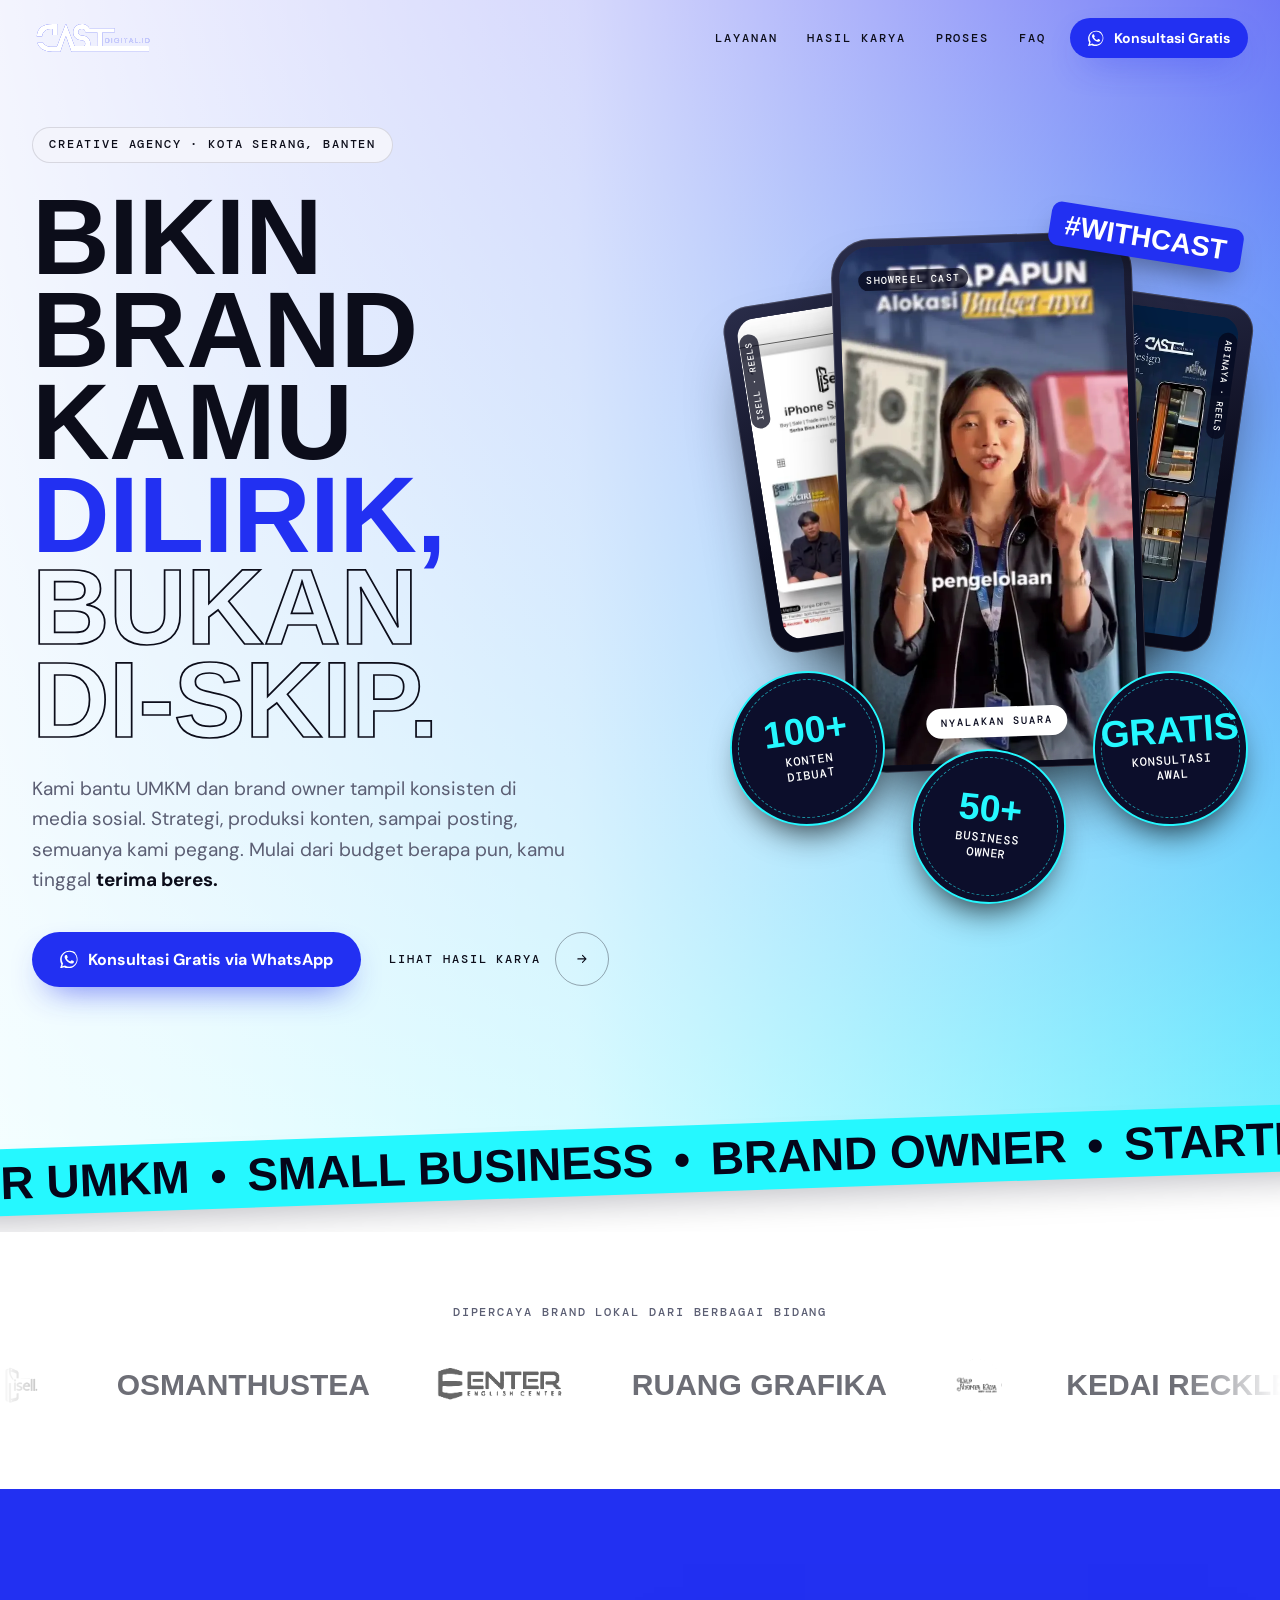
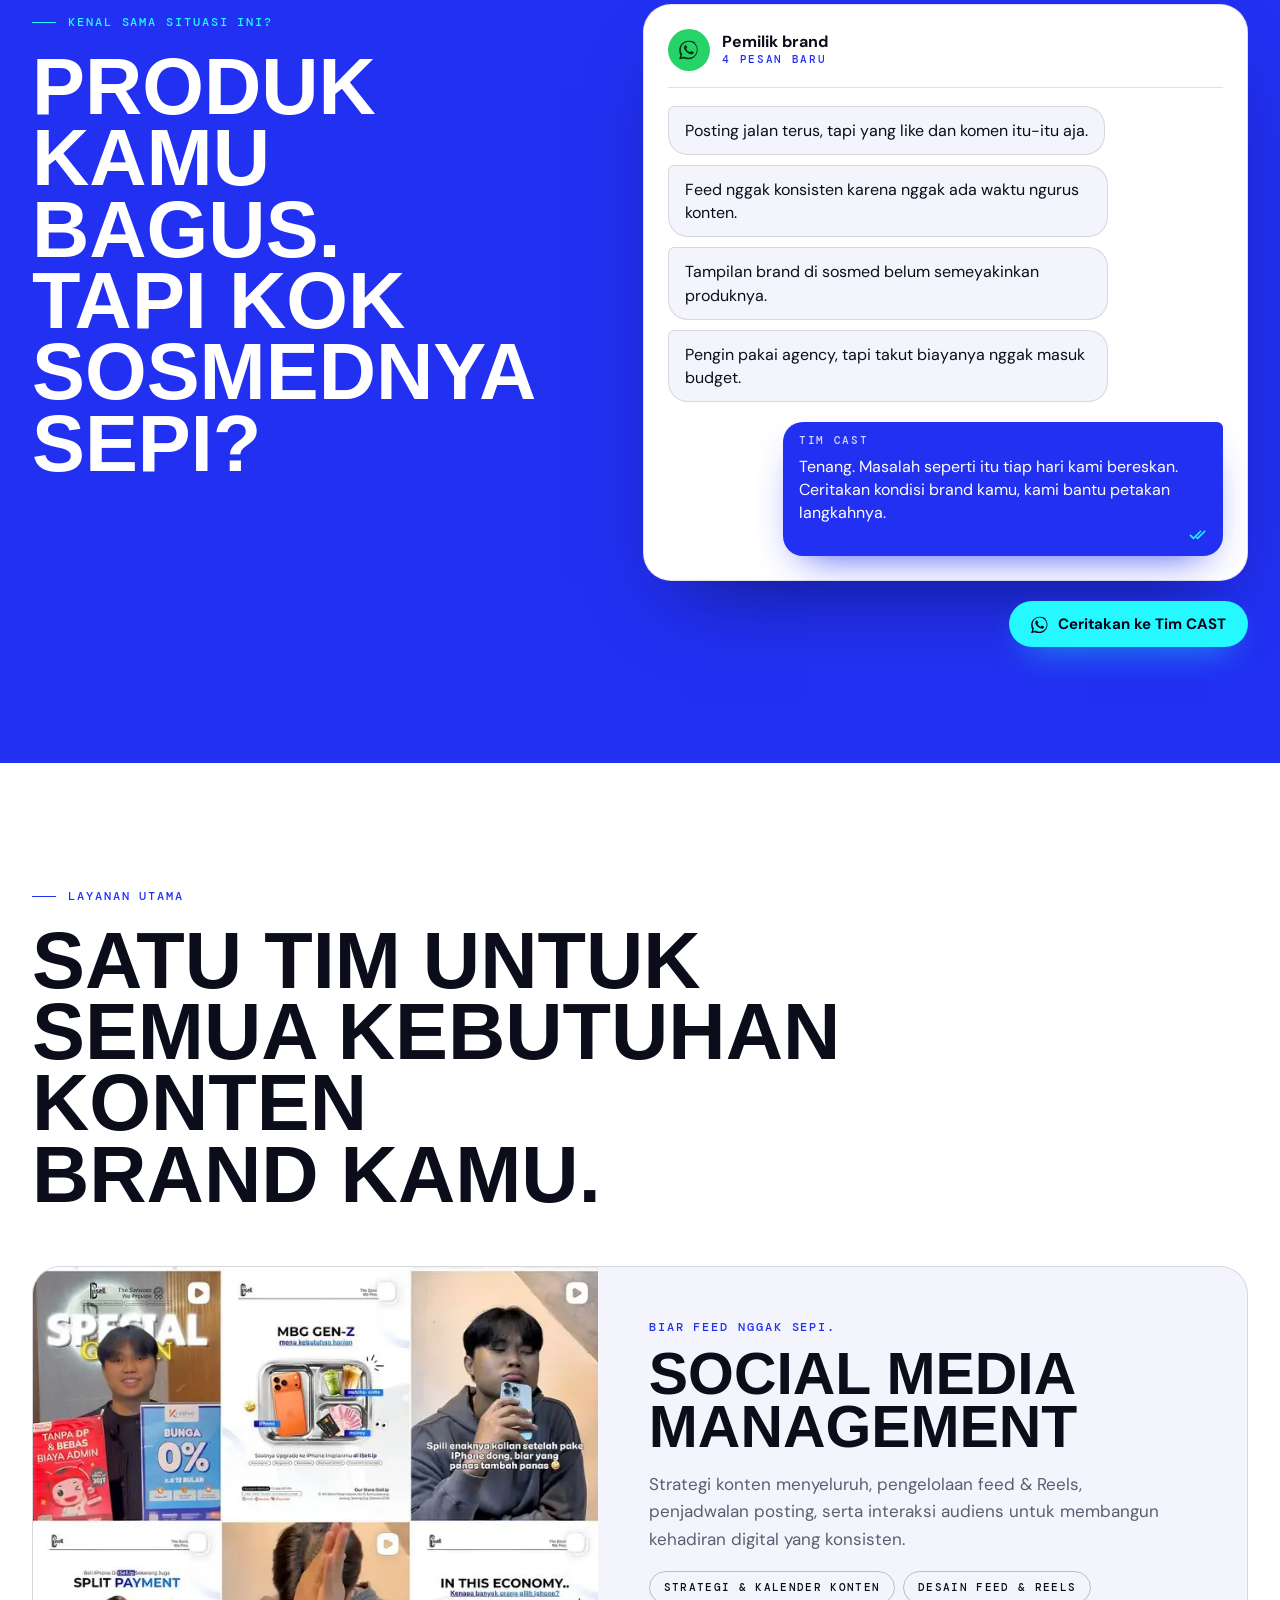
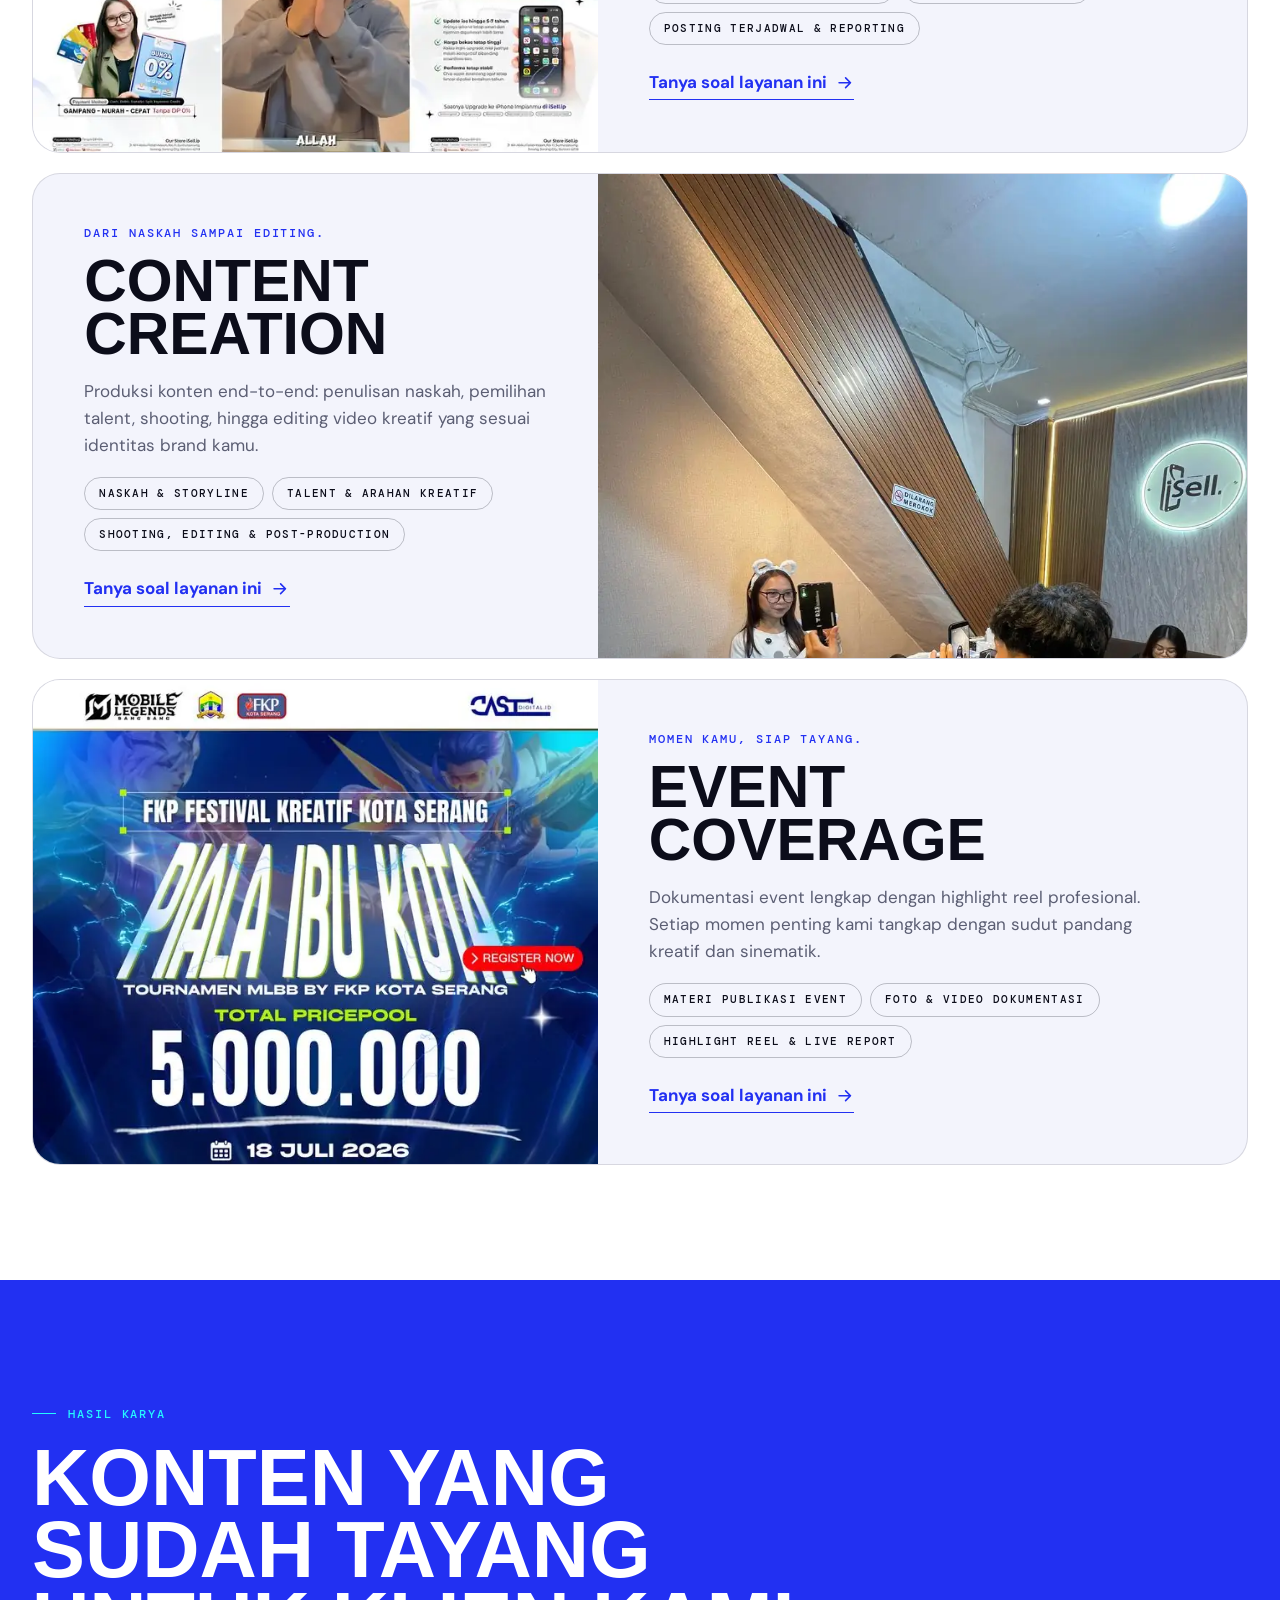
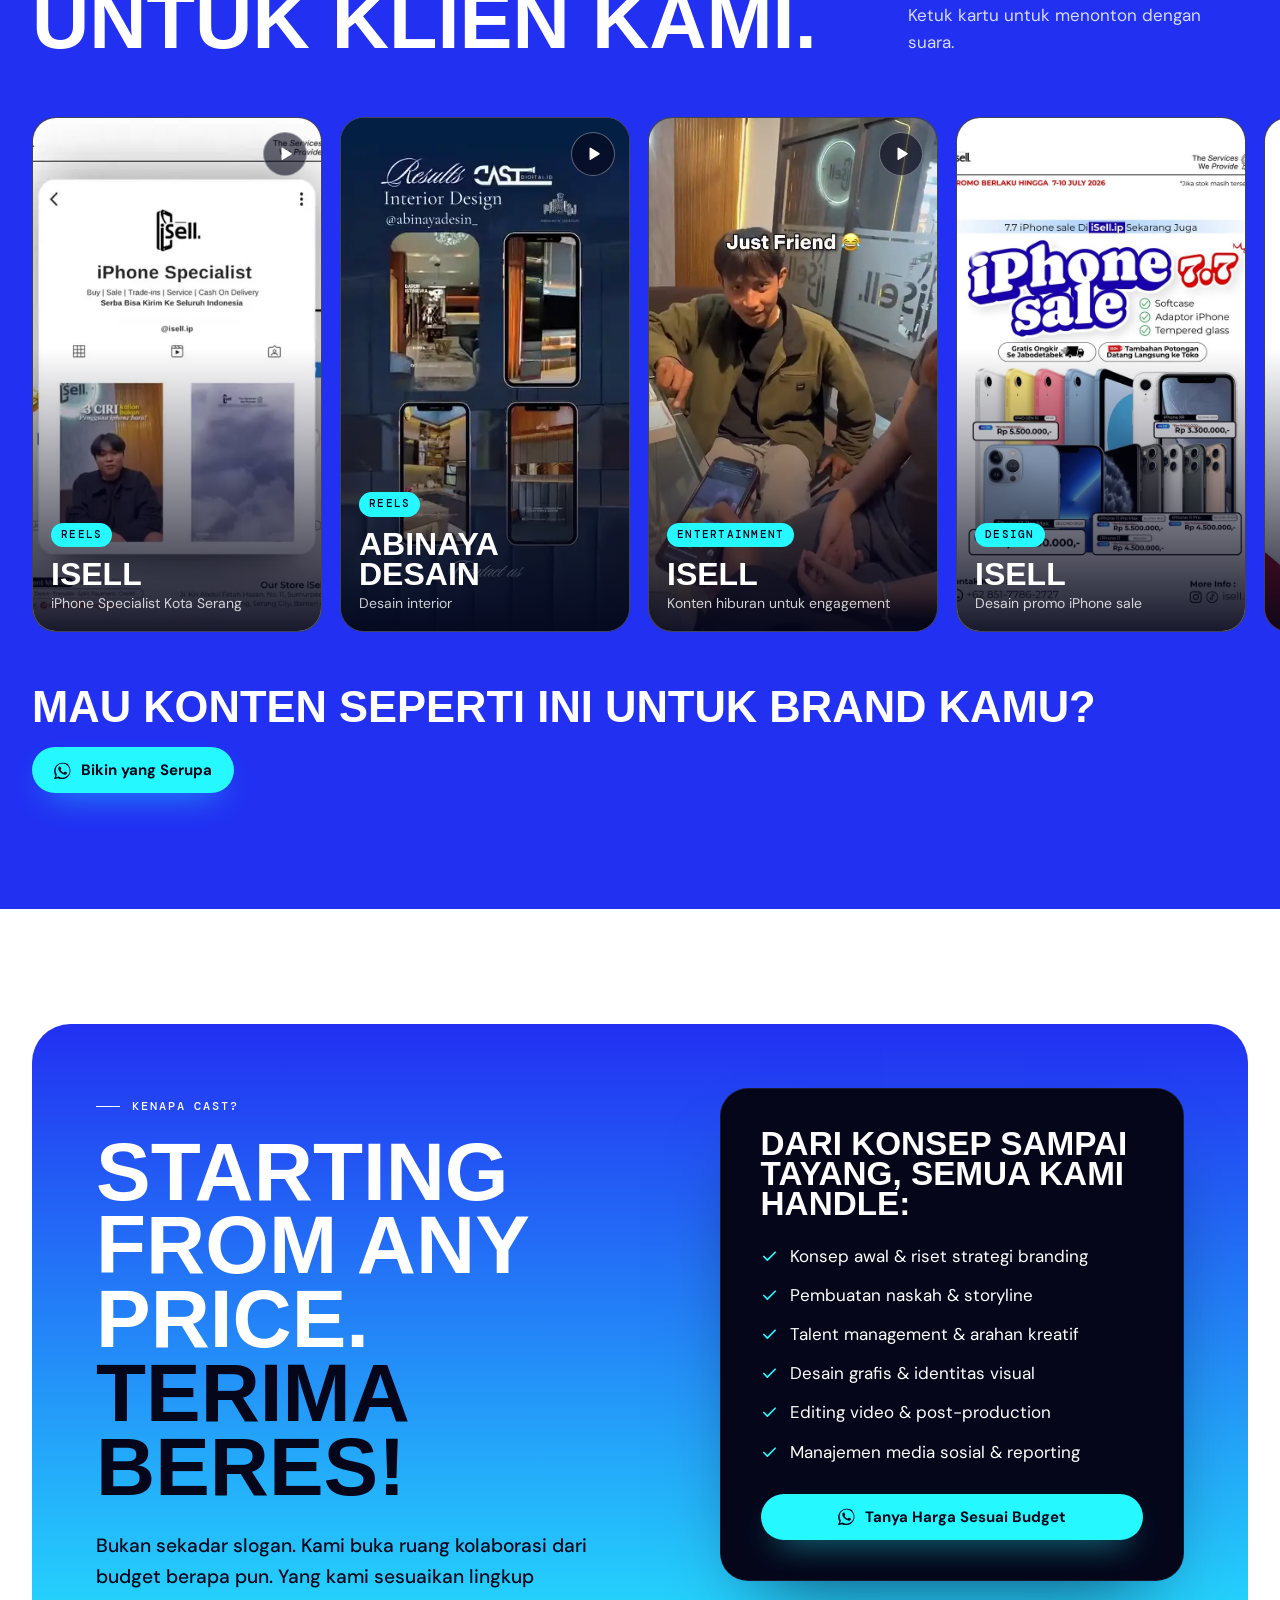
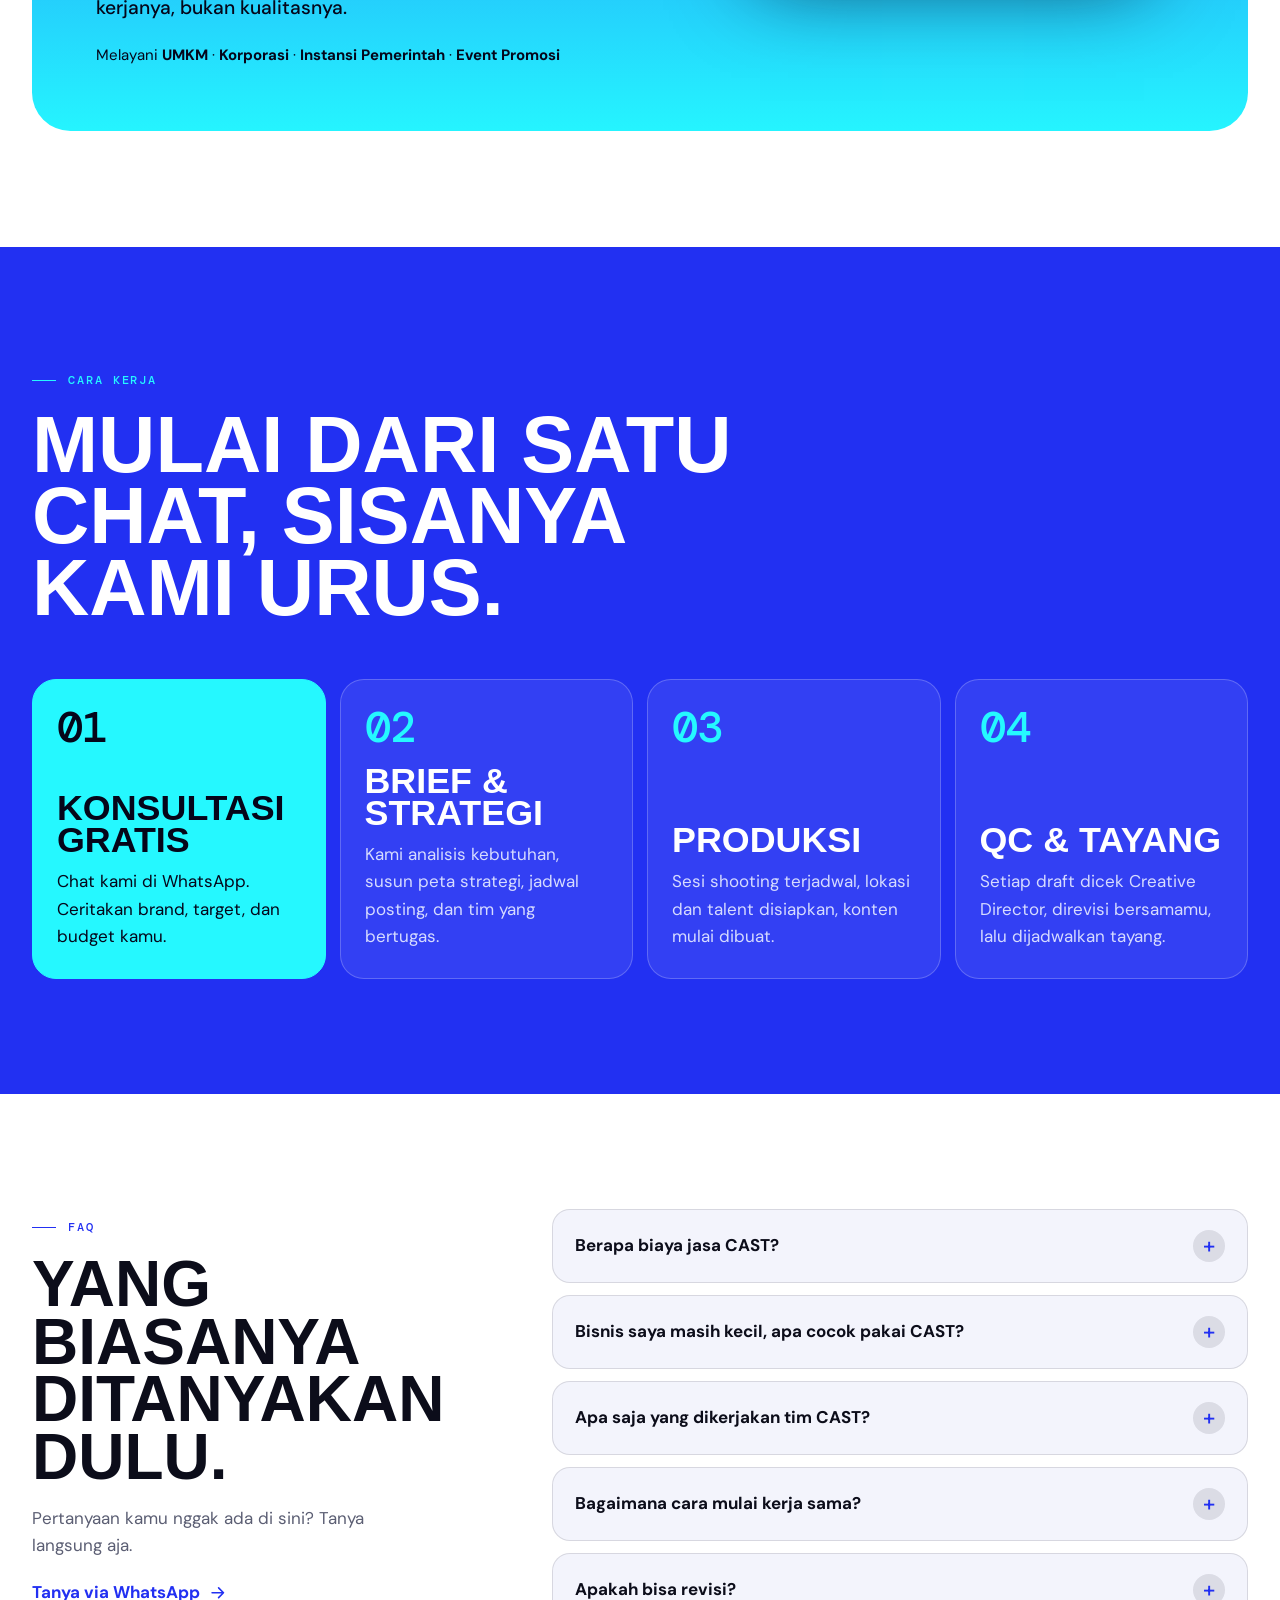
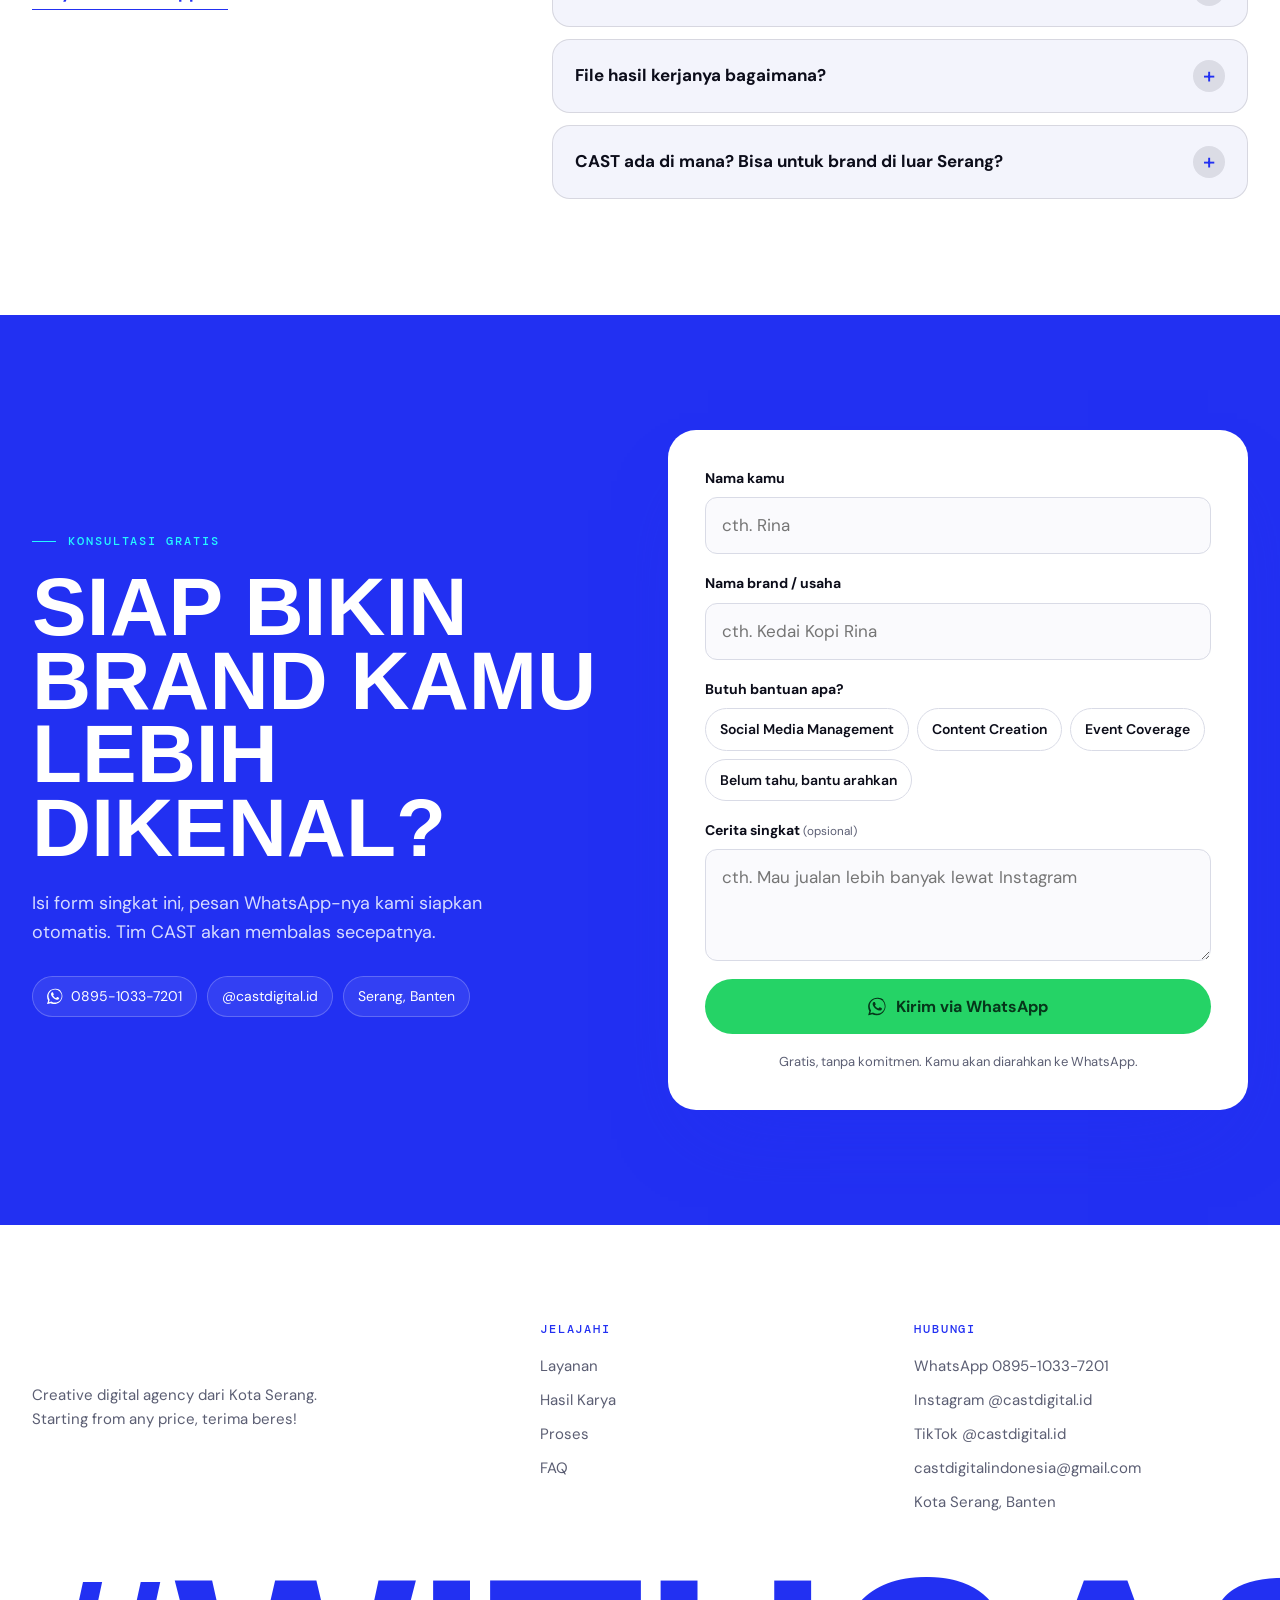
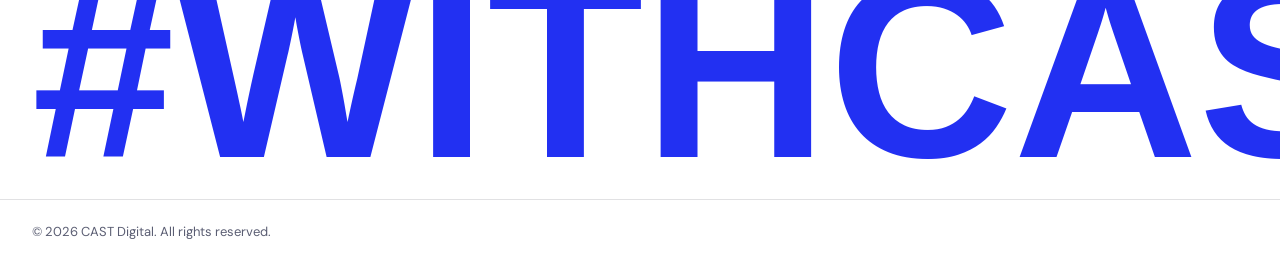
==== commit 53063cbd: "Give the hero a light white-to-blue gradient Switch the hero to a light tone with a white wash over " ====
--- a/index.html
+++ b/index.html
@@ -64,7 +64,8 @@
 <header class="site-header" id="top">
   <div class="container header-inner">
     <a href="#top" class="brand" aria-label="CAST Digital, kembali ke atas">
-      <img src="assets/img/brand/logo-white.svg" alt="CAST Digital" width="148" height="48">
+      <img class="brand-blue" src="assets/img/brand/logo-blue.svg" alt="CAST Digital" width="148" height="48">
+      <img class="brand-white" src="assets/img/brand/logo-white.svg" alt="" width="148" height="48">
     </a>
     <nav class="main-nav" id="mainNav" aria-label="Navigasi utama">
       <a href="#layanan">Layanan</a>
@@ -82,7 +83,7 @@
 <main id="main">
 
 <!-- ===== HERO ===== -->
-<section class="hero tone-blue">
+<section class="hero tone-light">
   <div class="container hero-grid">
     <div class="hero-copy">
       <p class="eyebrow">Creative Agency · Kota Serang, Banten</p>
@@ -114,22 +115,21 @@
         <span class="hero-sticker" aria-hidden="true">#WithCAST</span>
       </div>
       <ul class="hero-proof" aria-label="Sekilas tentang CAST">
-        <li><strong>100+</strong><span>konten dibuat</span></li>
-        <li><strong>50+</strong><span>business owner</span></li>
-        <li><strong>Gratis</strong><span>konsultasi awal</span></li>
+        <li class="tone-dark"><strong>100+</strong><span>konten dibuat</span></li>
+        <li class="tone-dark"><strong>50+</strong><span>business owner</span></li>
+        <li class="tone-dark"><strong>Gratis</strong><span>konsultasi awal</span></li>
       </ul>
     </div>
   </div>
-</section>
-
-<div class="audience-band" aria-label="Untuk UMKM, small business, dan brand owner">
-  <div class="band-strip">
-    <div class="band-track">
-      <span>For UMKM</span><i>•</i><span>Small Business</span><i>•</i><span>Brand Owner</span><i>•</i><span>Starting From Any Price</span><i>•</i><span>Terima Beres!</span><i>•</i>
-      <span aria-hidden="true">For UMKM</span><i>•</i><span aria-hidden="true">Small Business</span><i>•</i><span aria-hidden="true">Brand Owner</span><i>•</i><span aria-hidden="true">Starting From Any Price</span><i>•</i><span aria-hidden="true">Terima Beres!</span><i>•</i>
-    </div>
-  </div>
-</div>
+  <div class="audience-band" aria-label="Untuk UMKM, small business, dan brand owner">
+    <div class="band-strip">
+      <div class="band-track">
+        <span>For UMKM</span><i>•</i><span>Small Business</span><i>•</i><span>Brand Owner</span><i>•</i><span>Starting From Any Price</span><i>•</i><span>Terima Beres!</span><i>•</i>
+        <span aria-hidden="true">For UMKM</span><i>•</i><span aria-hidden="true">Small Business</span><i>•</i><span aria-hidden="true">Brand Owner</span><i>•</i><span aria-hidden="true">Starting From Any Price</span><i>•</i><span aria-hidden="true">Terima Beres!</span><i>•</i>
+      </div>
+    </div>
+  </div>
+</section>
 
 <!-- ===== KLIEN ===== -->
 <section class="clients tone-light" aria-labelledby="clients-title">
--- a/assets/css/main.css
+++ b/assets/css/main.css
@@ -199,7 +199,8 @@
 .tags li { font-size: 11px; letter-spacing: .12em; line-height: 1.2; padding: 9px 14px; border-radius: 999px; border: 1px solid color-mix(in srgb, currentColor 24%, transparent); }
 
 /* ---------- Header ---------- */
-/* Header selalu di atas biru: transparan di atas hero, jadi bar biru setelah scroll (supaya terbaca di bidang putih) */
+/* Di atas hero terang header transparan dengan logo biru & teks gelap.
+   Setelah scroll jadi bar biru glass dengan logo putih (supaya terbaca di bidang putih maupun biru). */
 .site-header { position: sticky; top: 0; z-index: 100; padding-top: env(safe-area-inset-top, 0px); }
 .site-header::before {
   content: ""; position: absolute; inset: 0; pointer-events: none;
@@ -210,8 +211,10 @@
 }
 .site-header.is-scrolled::before { opacity: 1; }
 .header-inner { position: relative; height: var(--header-h); display: flex; align-items: center; gap: 20px; }
-.brand { flex: none; }
-.brand img { height: 40px; width: auto; }
+.brand { flex: none; display: grid; }
+.brand img { grid-area: 1 / 1; height: 40px; width: auto; transition: opacity .3s; }
+.site-header:not(.is-scrolled) .brand-white,
+.site-header.is-scrolled .brand-blue { opacity: 0; }
 .main-nav { margin-left: auto; display: flex; align-items: center; gap: 2px; }
 .main-nav a:not(.btn) { padding: 10px 14px; border-radius: 999px; font-size: 12px; transition: background-color .2s, color .2s; }
 .main-nav a:not(.btn):hover { background: rgba(255, 255, 255, .1); color: var(--accent); }
@@ -219,15 +222,17 @@
 .burger { display: none; }
 
 /* ---------- Hero ---------- */
-/* Hero ditarik ke atas di bawah header transparan, supaya glow-nya ikut mengisi area header */
+/* Hero ditarik ke atas di bawah header transparan, supaya gradiennya ikut mengisi area header.
+   Latar: gradien brand biru → cyan (atas ke bawah) ditutup lapisan putih yang memudar ke kanan,
+   jadi teks di kiri tetap di atas bidang hampir putih. Di HP lapisan putihnya memudar ke bawah (lihat Responsive). */
 .hero {
   --header-total: calc(var(--header-h) + env(safe-area-inset-top, 0px));
+  --hero-wash: linear-gradient(90deg, rgba(255, 255, 255, .95) 0%, rgba(255, 255, 255, .82) 45%, rgba(255, 255, 255, .35) 100%);
   margin-top: calc(-1 * var(--header-total));
-  padding-block: calc(var(--header-total) + clamp(24px, 4vw, 56px)) clamp(56px, 8vw, 104px);
+  padding-top: calc(var(--header-total) + clamp(24px, 4vw, 56px));
+  padding-bottom: 0;
   overflow-x: clip;
-  background-image:
-    radial-gradient(52% 58% at 100% 0%, color-mix(in srgb, var(--cyan) 34%, transparent), transparent 72%),
-    radial-gradient(48% 60% at 0% 38%, color-mix(in srgb, var(--navy) 34%, transparent), transparent 72%);
+  background-image: var(--hero-wash), linear-gradient(180deg, var(--blue), var(--cyan));
 }
 .hero-grid { display: grid; gap: clamp(40px, 6vw, 56px); align-items: center; }
 .eyebrow {
@@ -301,10 +306,11 @@
 
 /* ---------- Audience band ---------- */
 /* Pita dimiringkan; lebar 110% dipotong oleh overflow pembungkus, jadi tidak memicu scroll horizontal.
-   Latarnya separuh biru separuh putih, jadi pita menempel di sambungan hero dan section klien. */
+   Pita ada di dalam hero: separuh atas latarnya transparan (gradien hero), separuh bawah putih
+   seperti section klien, jadi pita menempel di sambungan keduanya. */
 .audience-band {
-  overflow: hidden; padding-block: calc(2vw + 12px);
-  background: linear-gradient(180deg, var(--blue) 50%, #fff 50%);
+  overflow: hidden; padding-block: calc(2vw + 12px); margin-top: clamp(56px, 8vw, 104px);
+  background: linear-gradient(180deg, transparent 50%, #fff 50%);
 }
 .band-strip {
   width: 110%; margin-left: -5%; padding-block: 14px 12px;
@@ -599,6 +605,12 @@
 }
 
 @media (min-width: 961px) {
+  /* Nav desktop di atas hero terang: teks gelap, tombol biru */
+  .site-header:not(.is-scrolled) .main-nav {
+    --accent: var(--blue); --accent-ink: #fff; --btn-hover: var(--navy);
+    color: var(--ink);
+  }
+  .site-header:not(.is-scrolled) .main-nav a:not(.btn):hover { background: rgba(12, 13, 26, .06); }
   .pain-grid { grid-template-columns: minmax(0, .95fr) minmax(0, 1.05fr); gap: 64px; align-items: start; }
   .pain .section-head, .faq .section-head { position: sticky; top: calc(var(--header-h) + 40px); margin-bottom: 0; }
   .promise-panel { --panel-fade: 720px; grid-template-columns: minmax(0, 1.1fr) minmax(0, .9fr); gap: 56px; align-items: start; }
@@ -615,6 +627,11 @@
 }
 
 @media (max-width: 1080px) {
+}
+
+@media (max-width: 1023px) {
+  /* Hero bertumpuk: lapisan putih memudar ke bawah, jadi teks di atas tetap di bidang terang dan HP di bawah di atas biru-cyan */
+  .hero { --hero-wash: linear-gradient(180deg, rgba(255, 255, 255, .95) 0%, rgba(255, 255, 255, .82) 42%, rgba(255, 255, 255, .3) 100%); }
 }
 
 @media (max-width: 960px) {
@@ -626,6 +643,8 @@
     -webkit-backdrop-filter: blur(16px); backdrop-filter: blur(16px); cursor: pointer;
   }
   .burger span { display: block; width: 18px; height: 2px; background: #fff; transition: transform .25s; }
+  .site-header:not(.is-scrolled) .burger { border-color: rgba(12, 13, 26, .1); background: rgba(255, 255, 255, .62); }
+  .site-header:not(.is-scrolled) .burger span { background: var(--ink); }
   .burger[aria-expanded="true"] span:first-child { transform: translateY(4px) rotate(45deg); }
   .burger[aria-expanded="true"] span:last-child { transform: translateY(-4px) rotate(-45deg); }
   .main-nav {
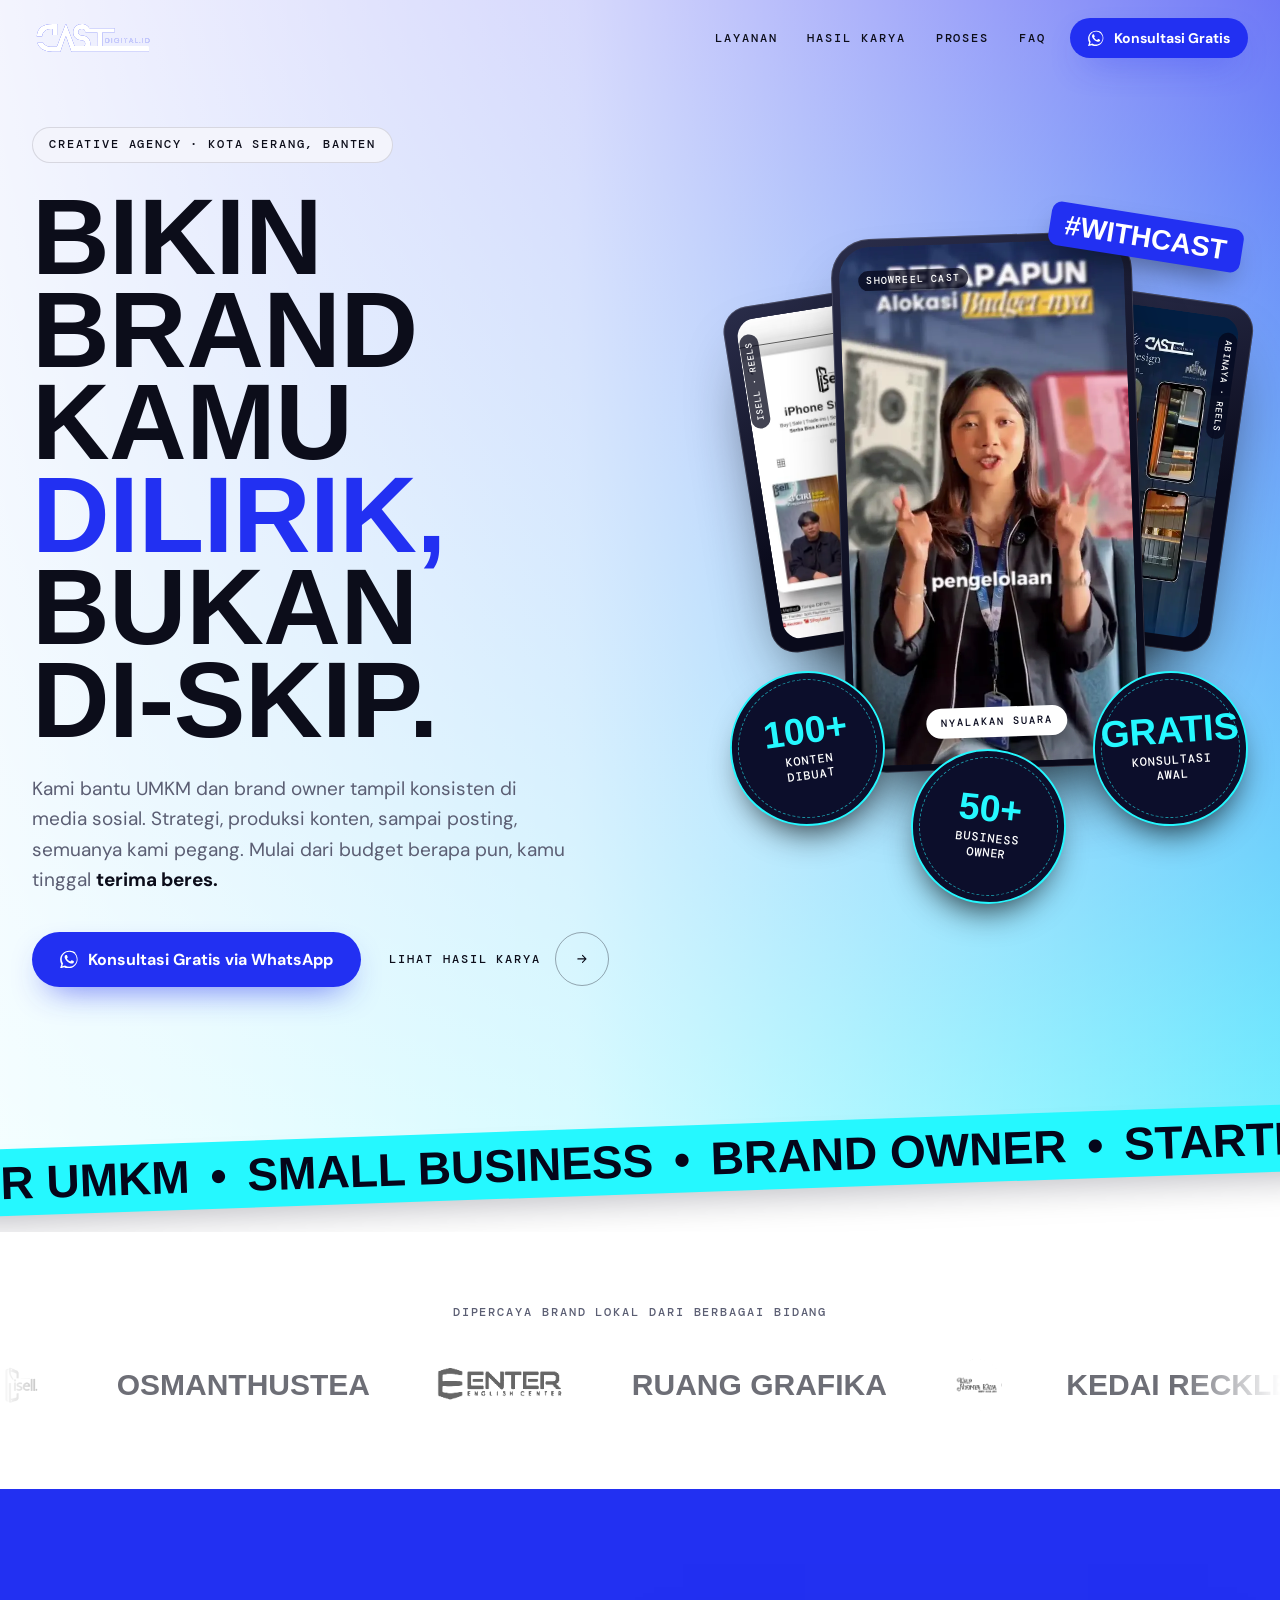
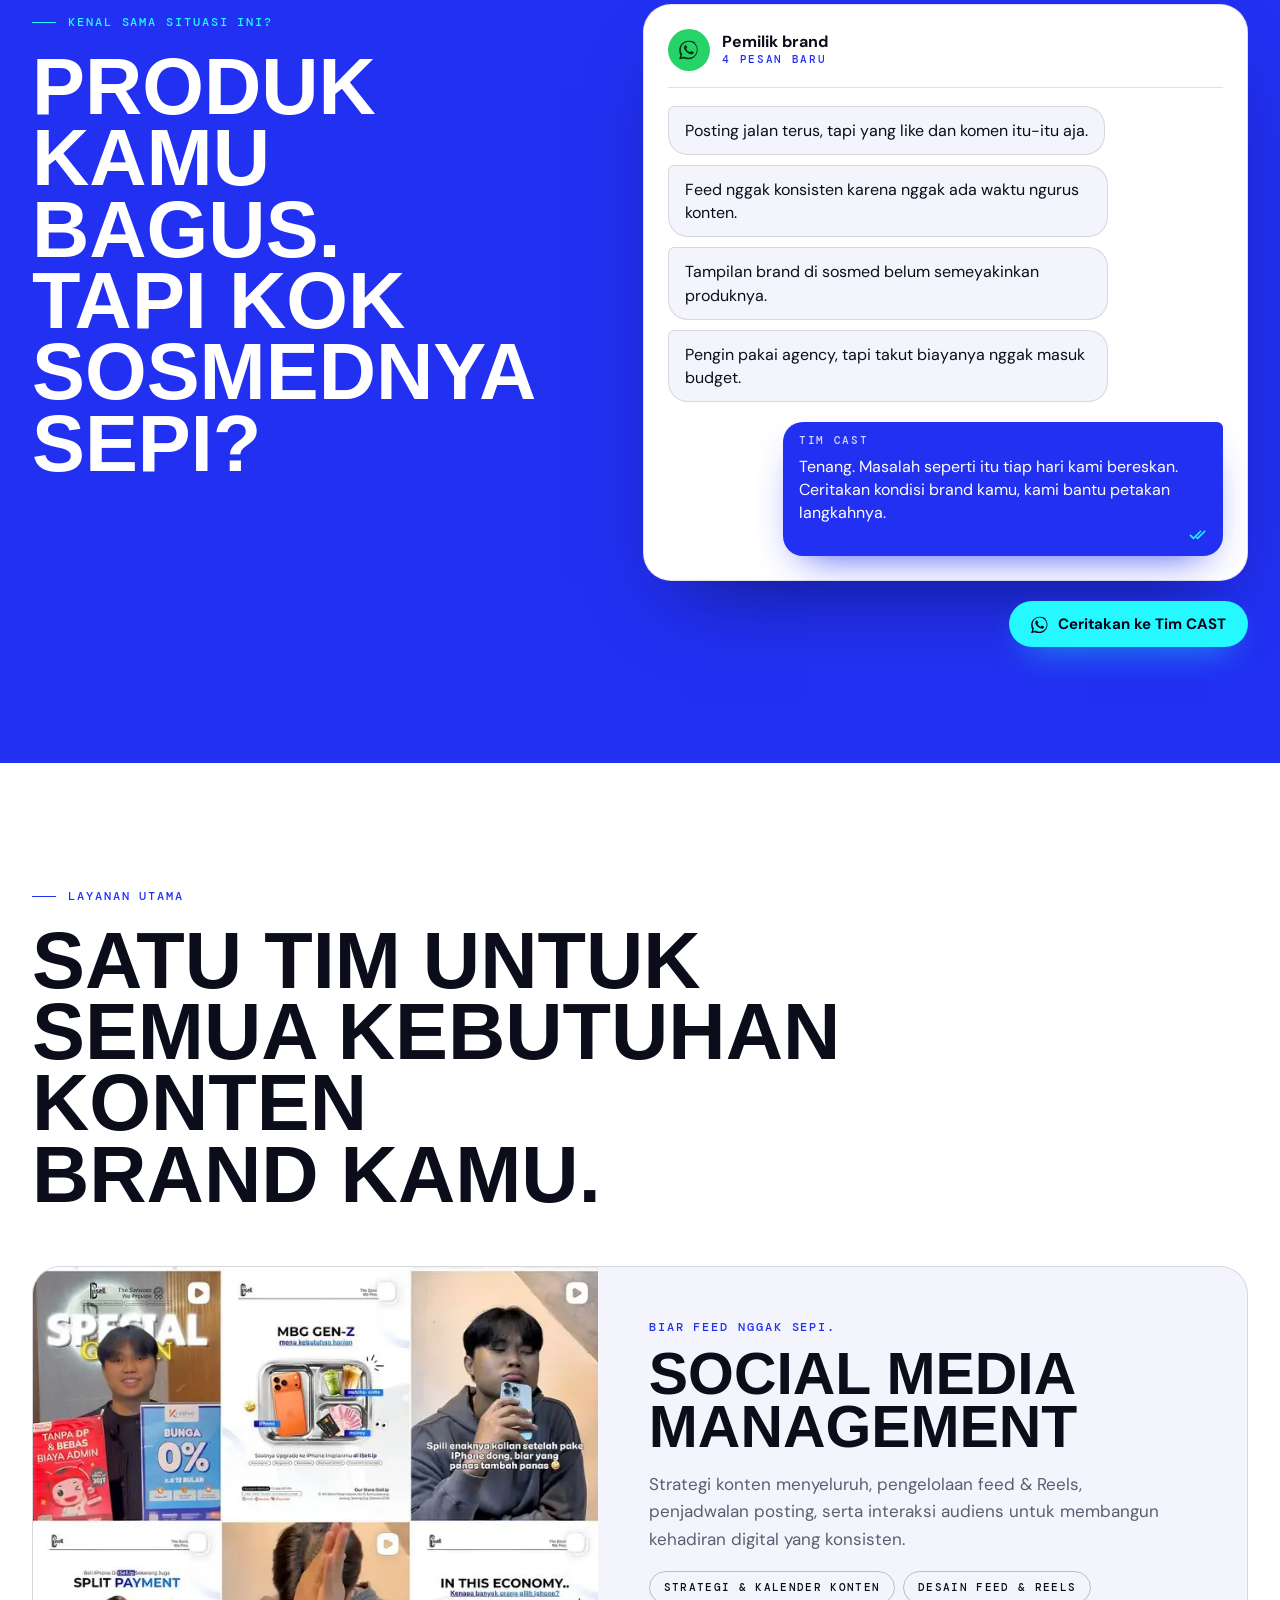
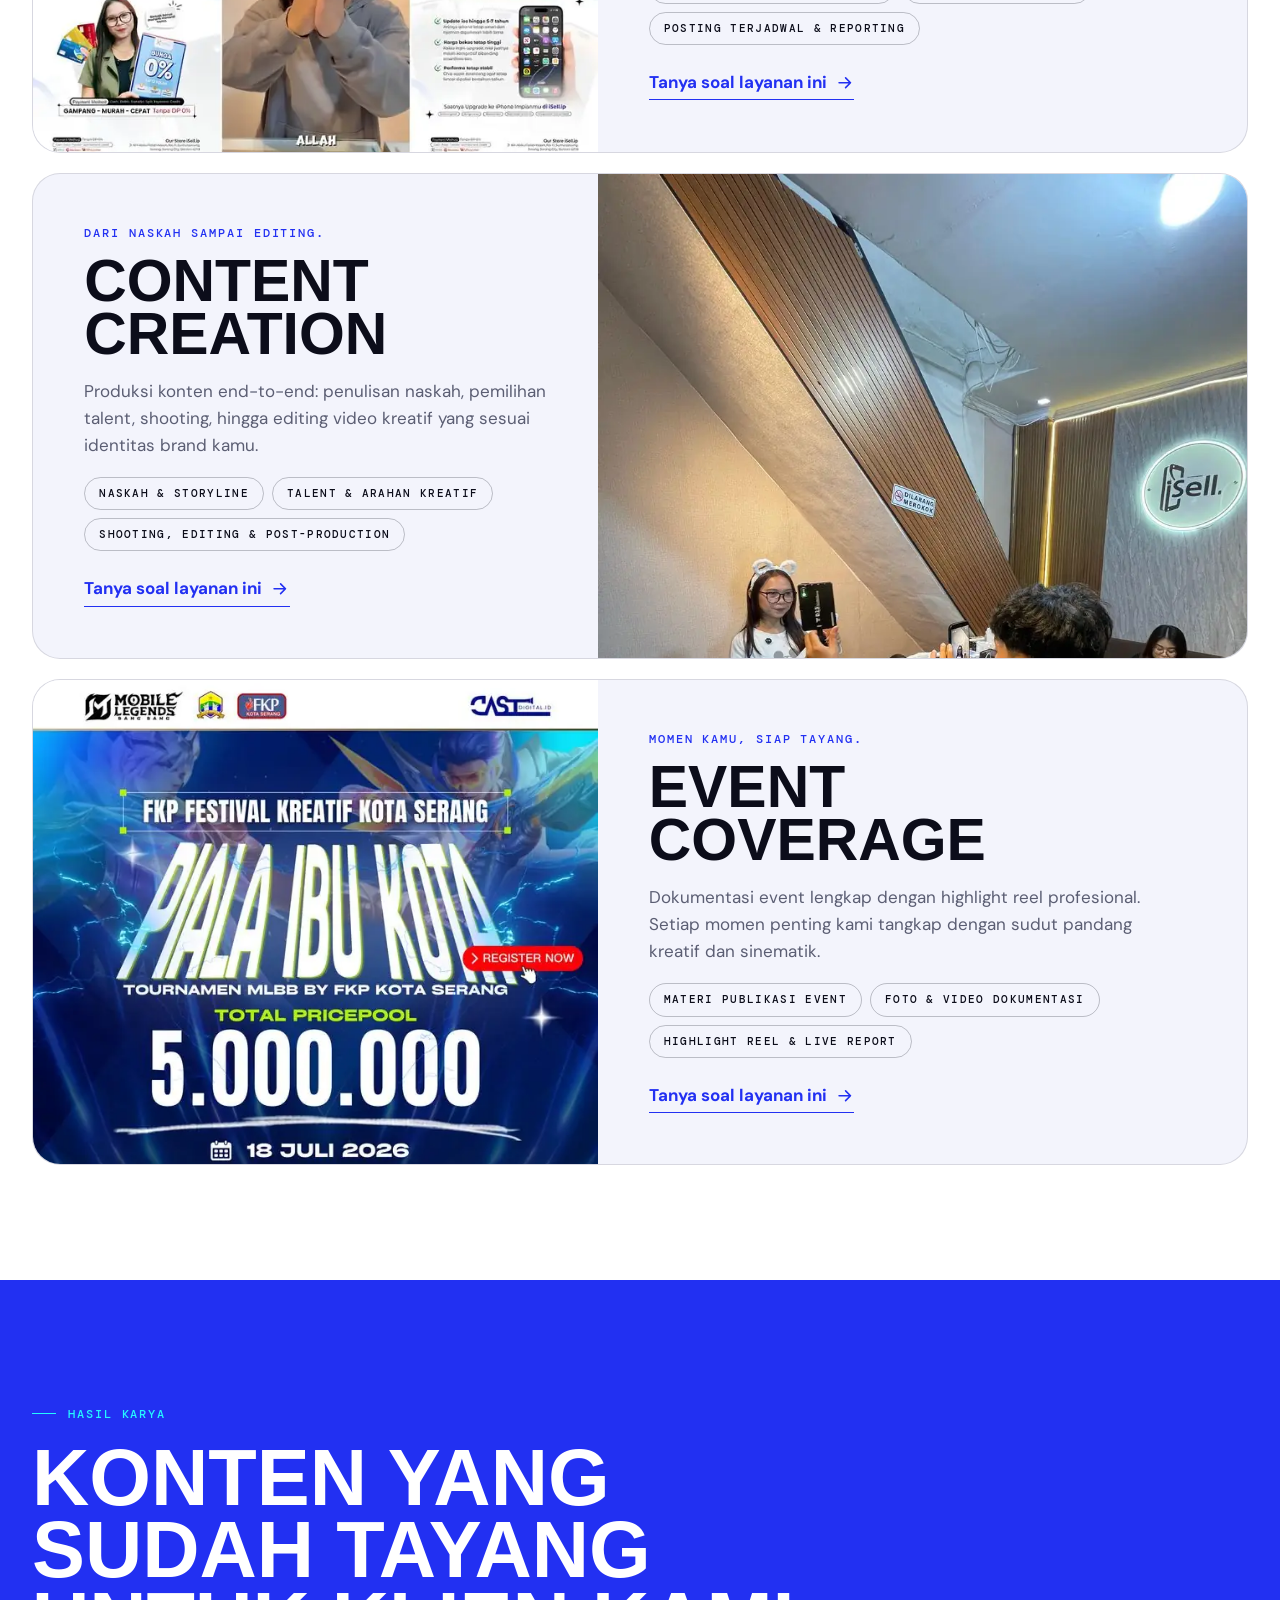
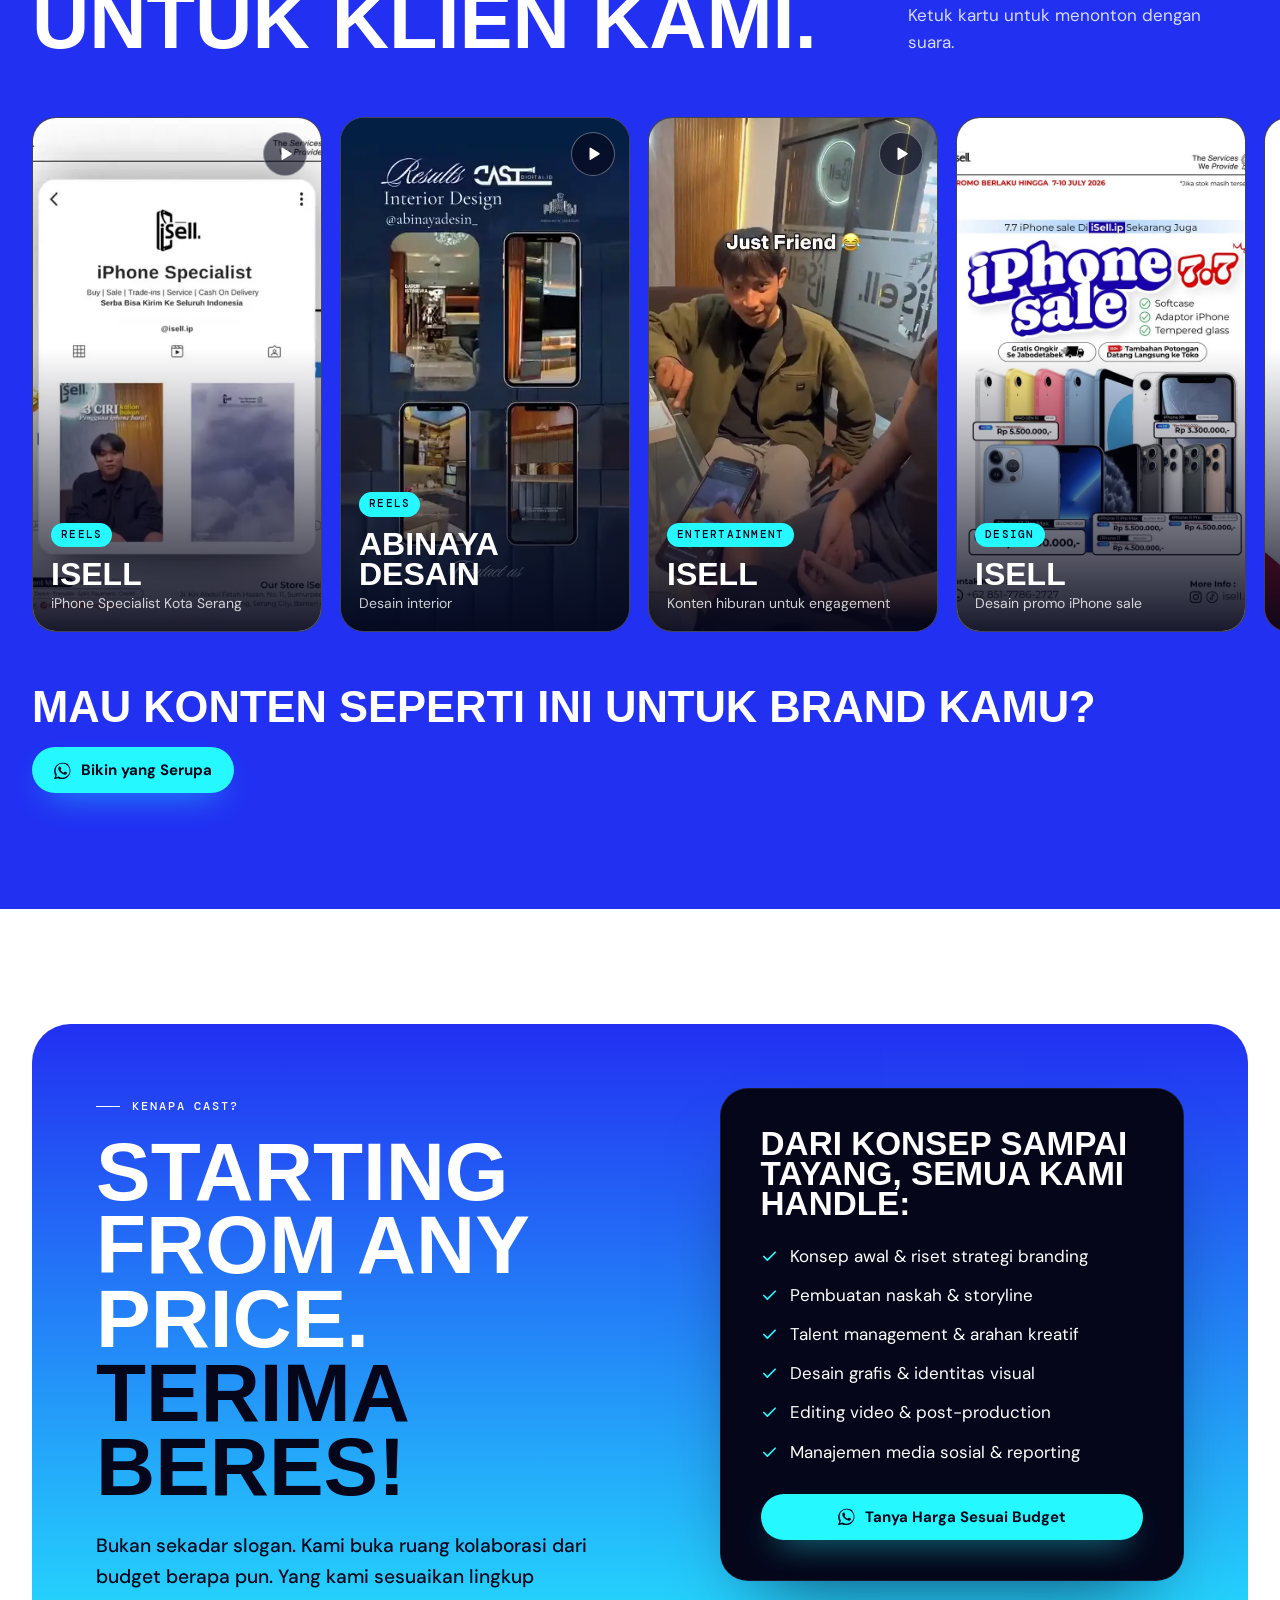
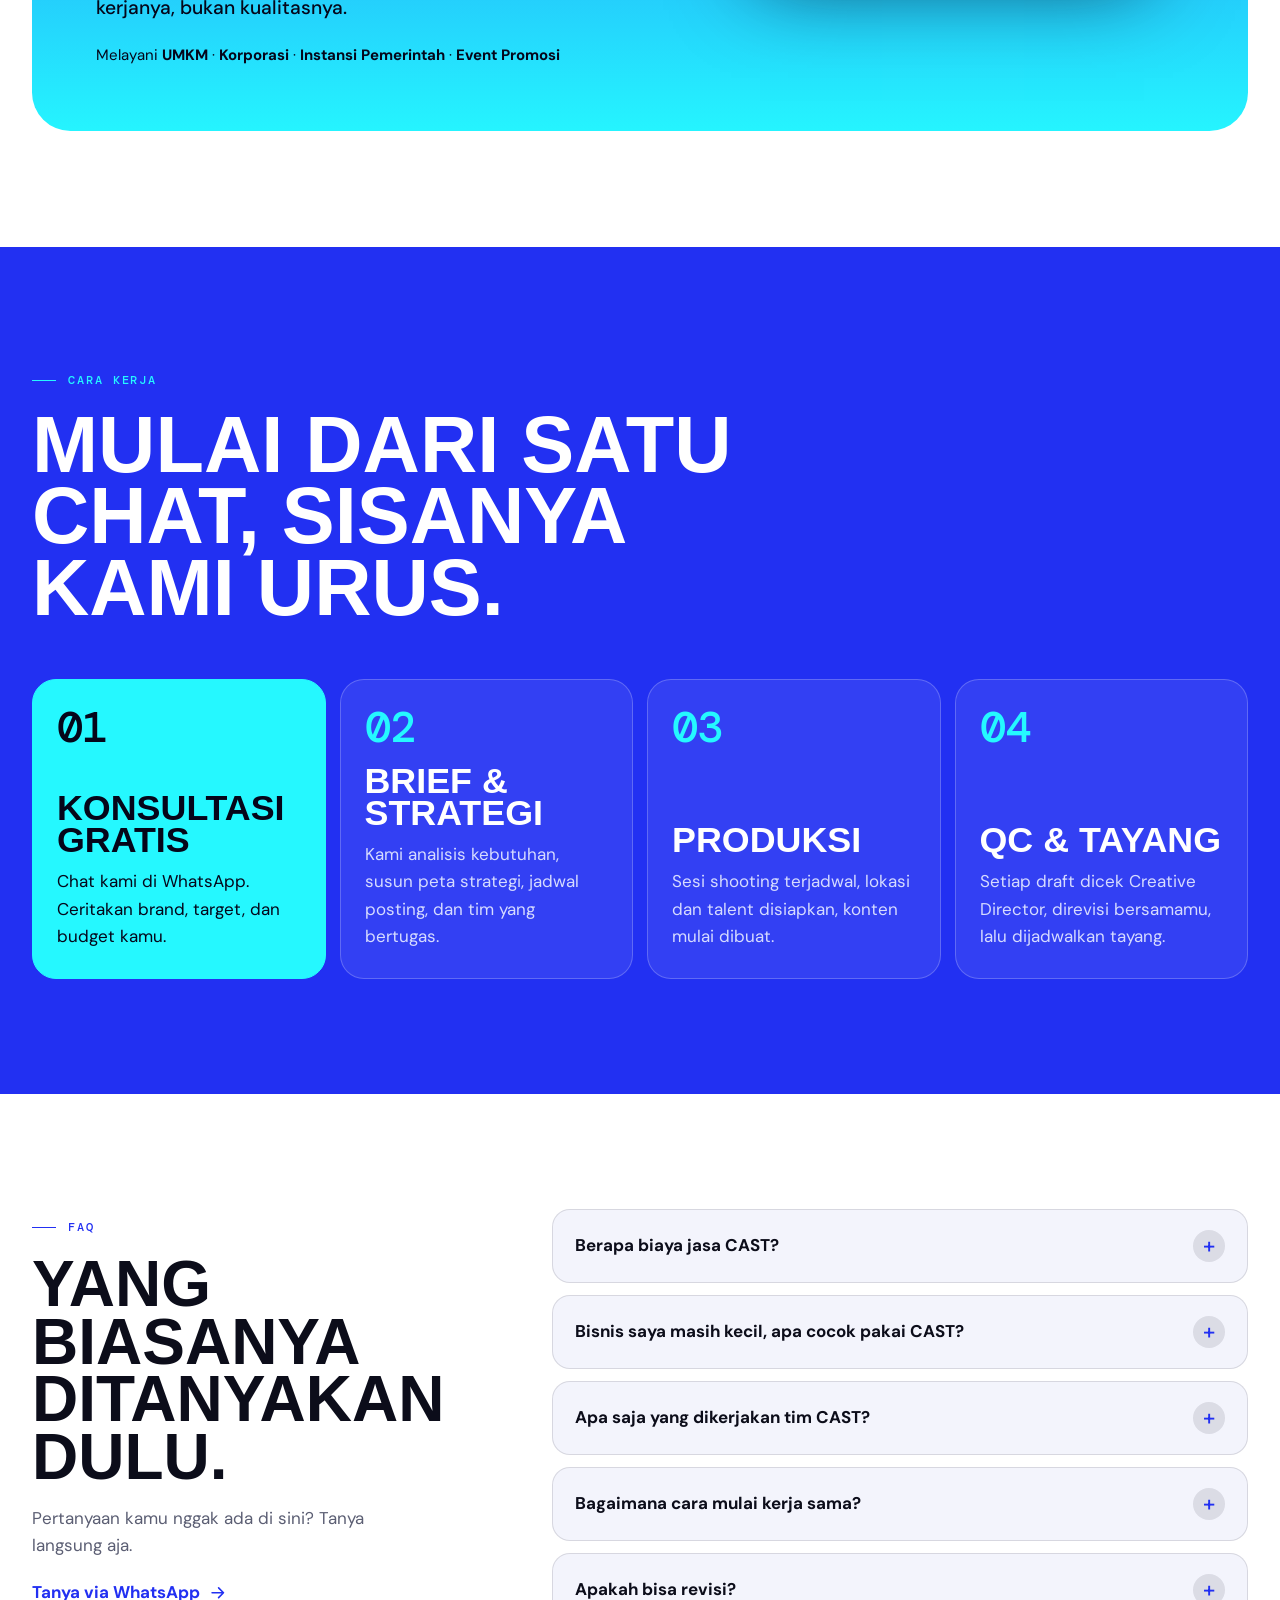
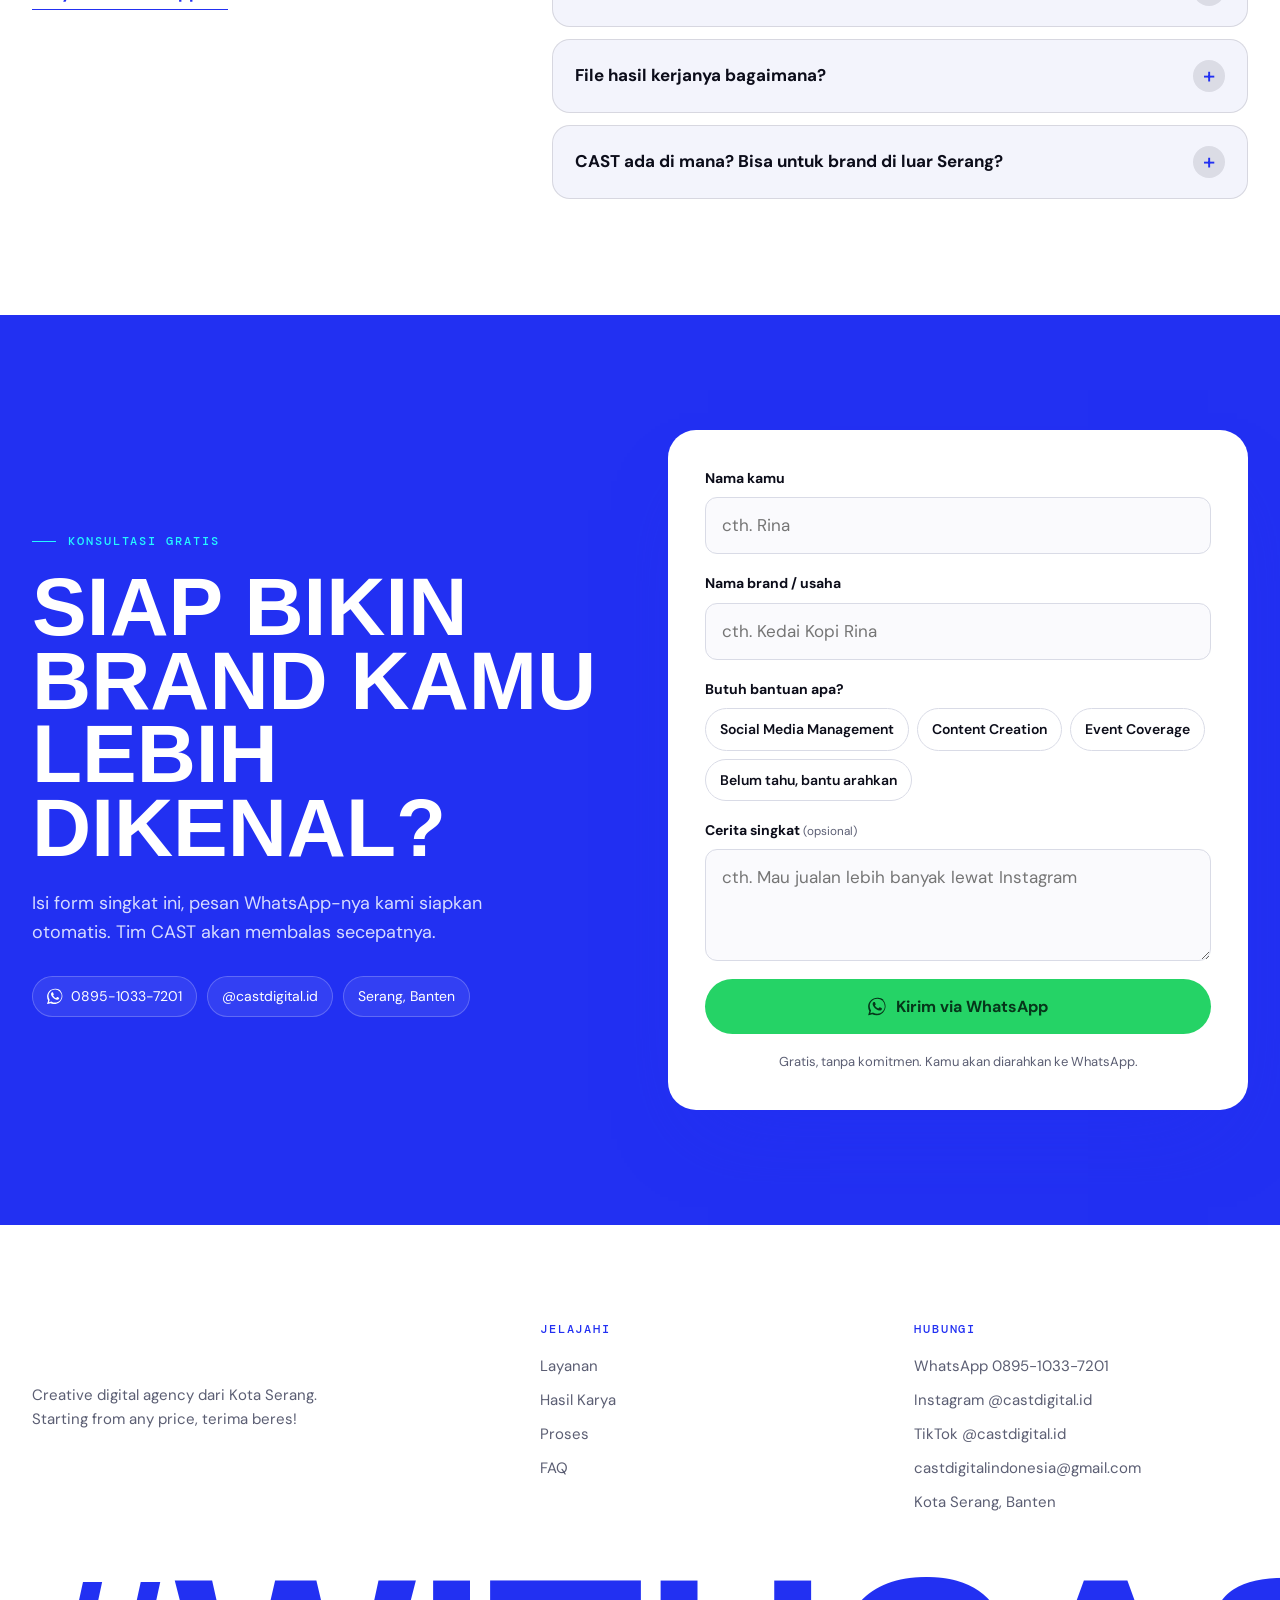
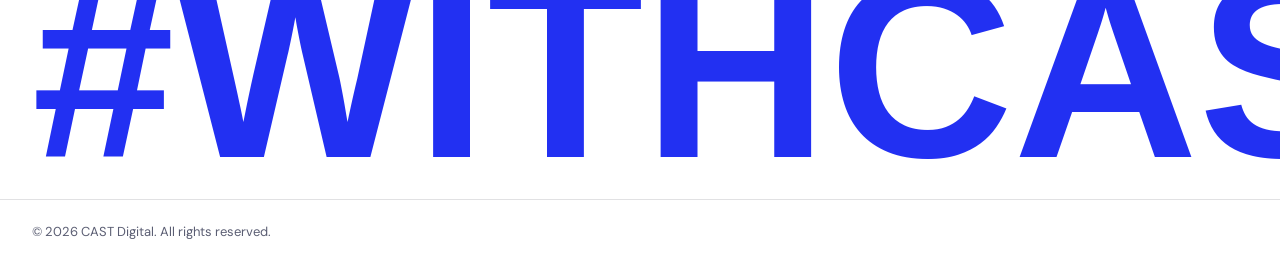
==== commit 6ee18818: "Make the whole hero headline solid instead of outlined Co-Authored-By: Claude Opus 5.5 <noreply@anth" ====
--- a/index.html
+++ b/index.html
@@ -87,7 +87,7 @@
   <div class="container hero-grid">
     <div class="hero-copy">
       <p class="eyebrow">Creative Agency · Kota Serang, Banten</p>
-      <h1>Bikin brand kamu <span class="h1-accent">dilirik,</span> <span class="h1-outline">bukan <span class="nowrap">di-skip.</span></span></h1>
+      <h1>Bikin brand kamu <span class="h1-accent">dilirik,</span> bukan <span class="nowrap">di-skip.</span></h1>
       <p class="lead">Kami bantu UMKM dan brand owner tampil konsisten di media sosial. Strategi, produksi konten, sampai posting, semuanya kami pegang. Mulai dari budget berapa pun, kamu tinggal <strong>terima beres.</strong></p>
       <div class="hero-actions">
         <a class="btn btn-primary btn-lg" href="https://wa.me/6289510337201" data-wa="hero" target="_blank" rel="noopener">
--- a/assets/css/main.css
+++ b/assets/css/main.css
@@ -242,9 +242,6 @@
 }
 .hero h1 { font-size: clamp(54px, 8.4vw, 128px); line-height: .86; letter-spacing: -.005em; max-width: 5.8em; margin-bottom: 28px; }
 .h1-accent { color: var(--accent); }
-@supports (-webkit-text-stroke: 1px) {
-  .h1-outline { color: transparent; -webkit-text-stroke: max(1.5px, .016em) var(--fg); }
-}
 .lead { font-size: clamp(17px, 1.5vw, 19px); color: var(--text-2); max-width: 540px; margin-bottom: 36px; }
 .lead strong { color: var(--fg); }
 .hero-actions { display: flex; flex-wrap: wrap; align-items: center; gap: 18px 28px; }
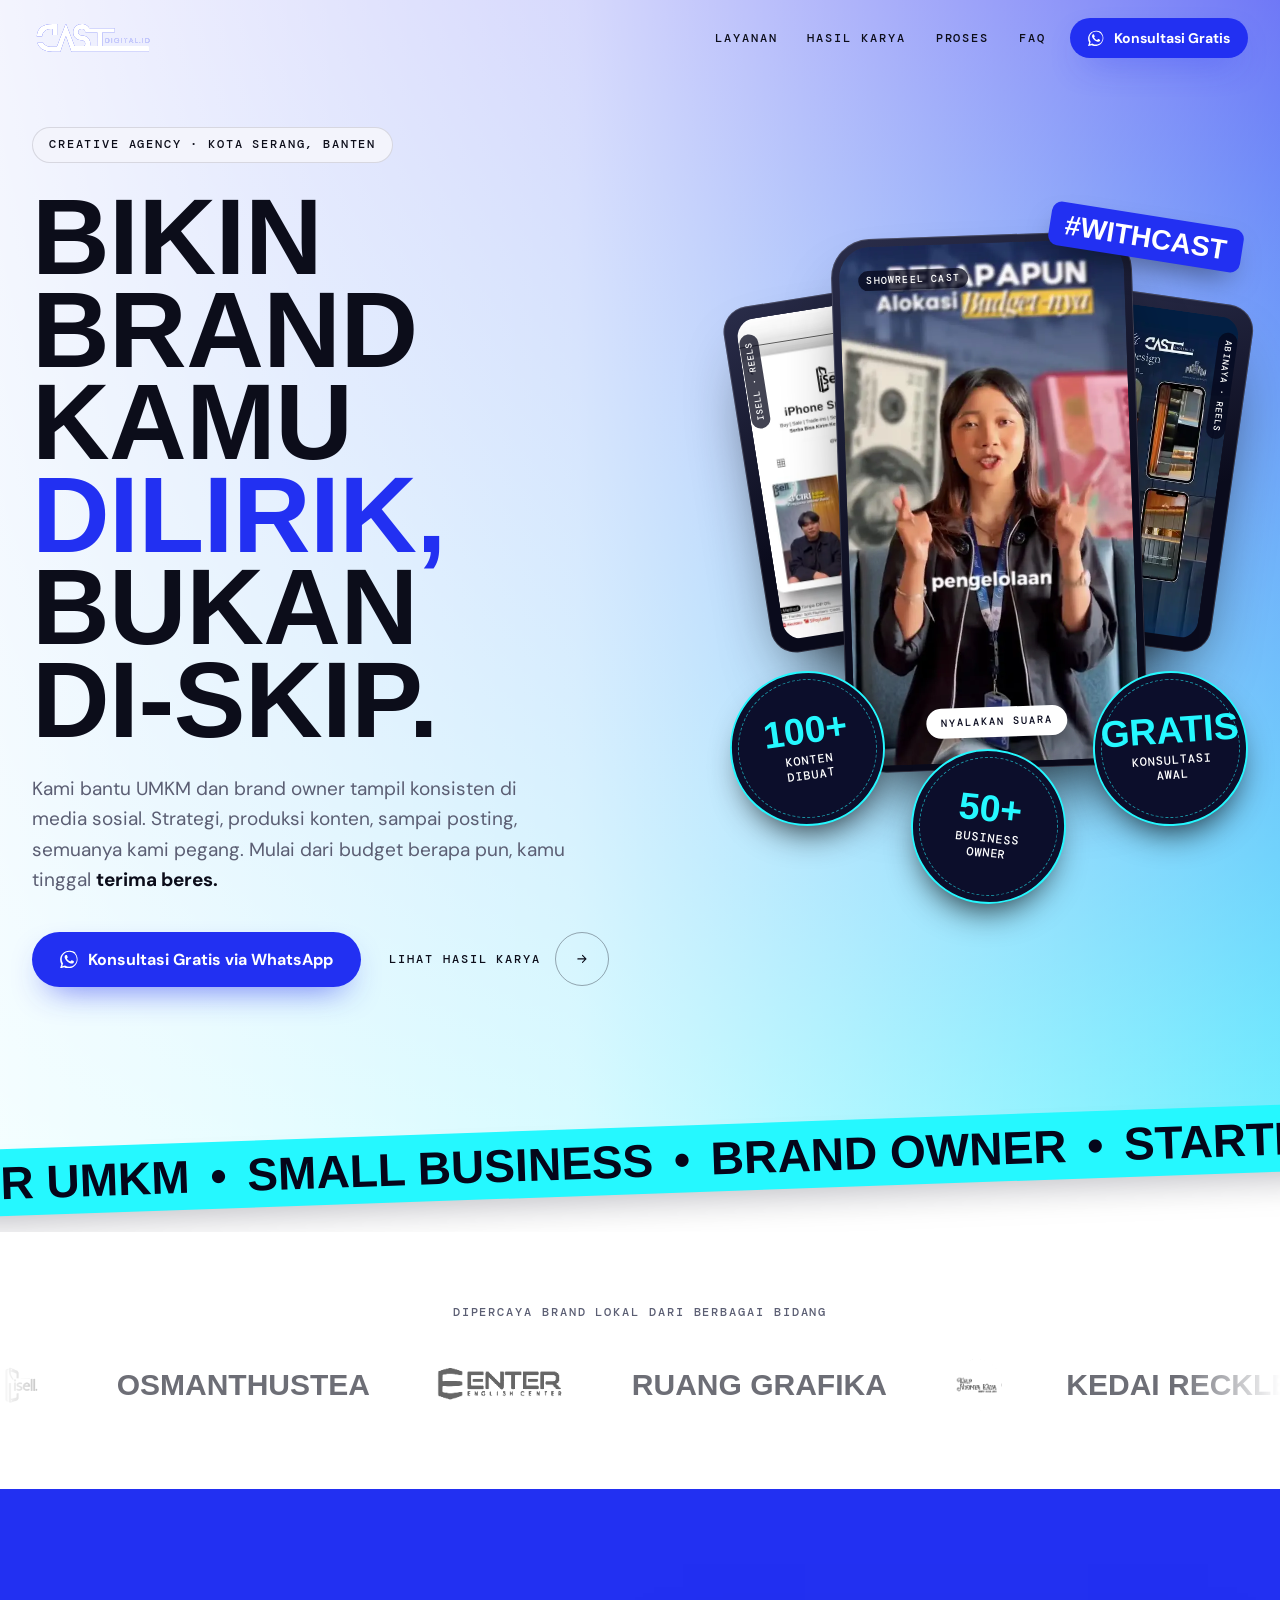
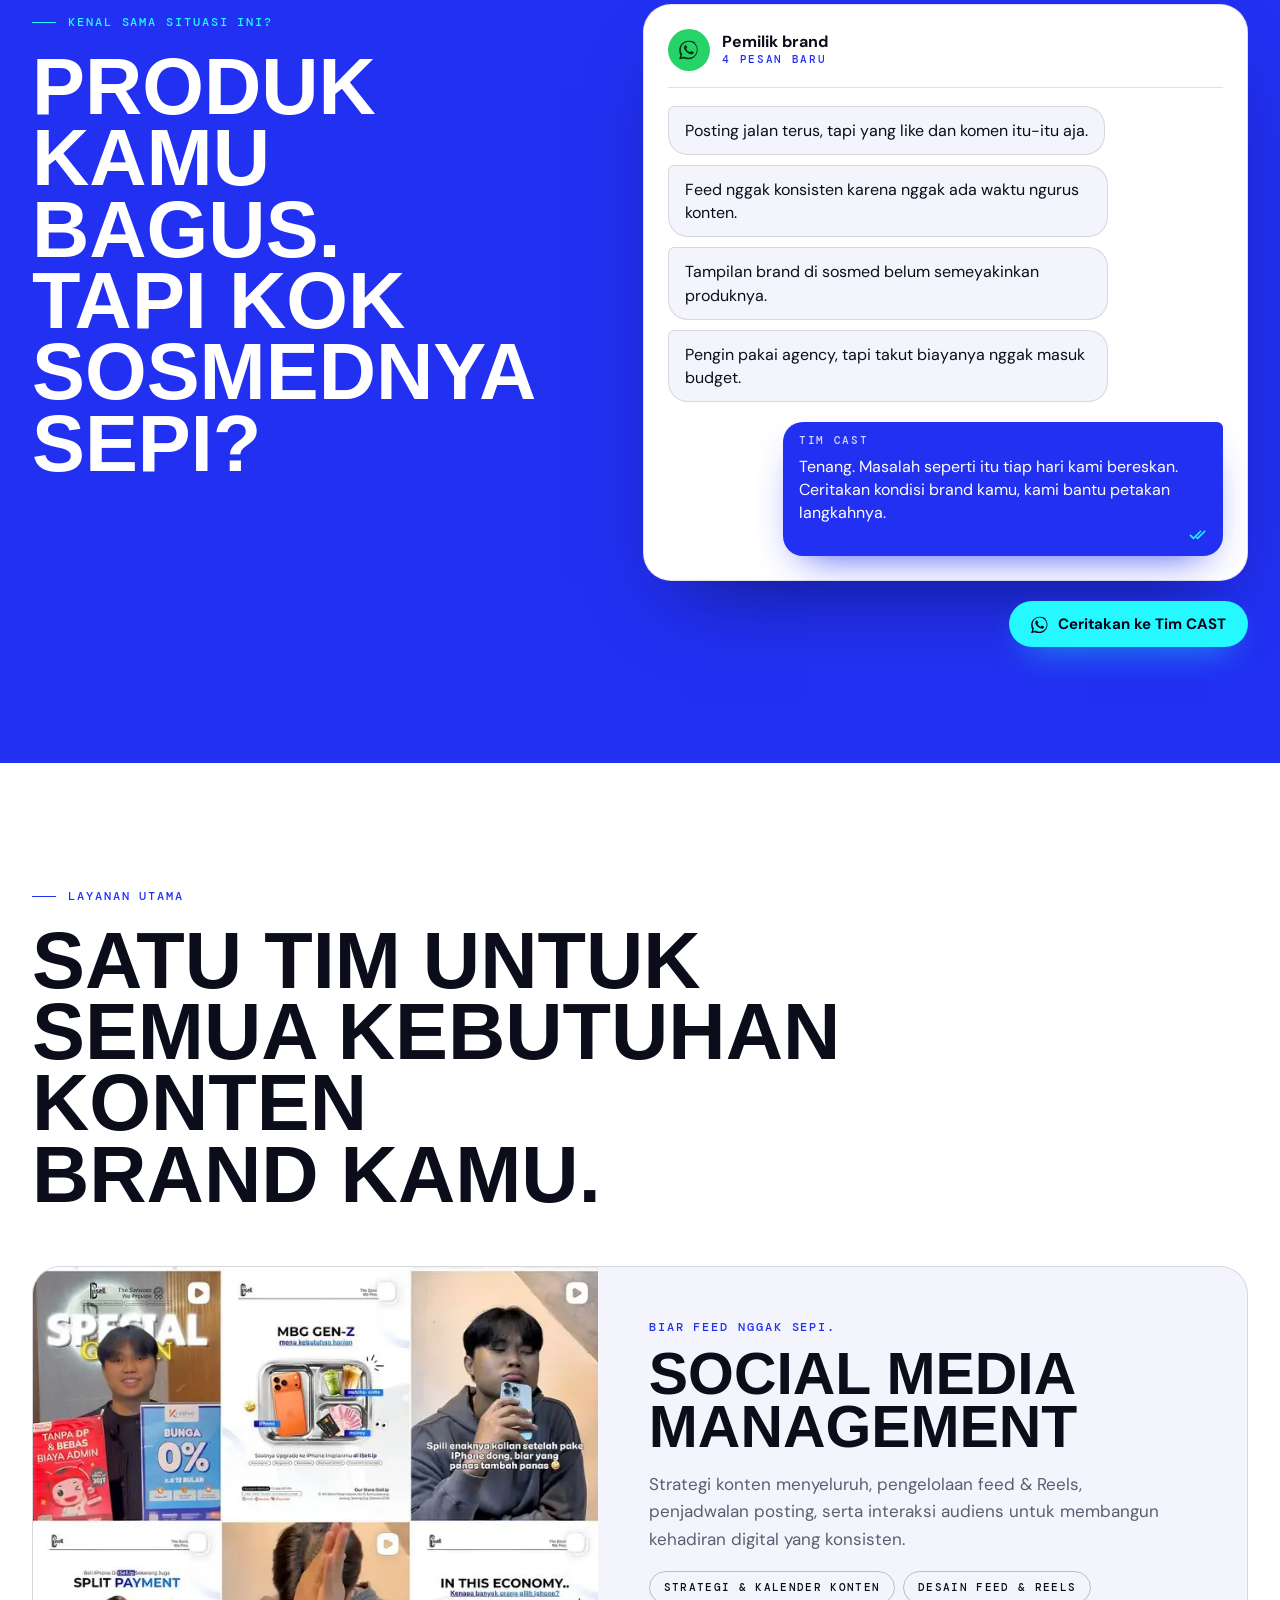
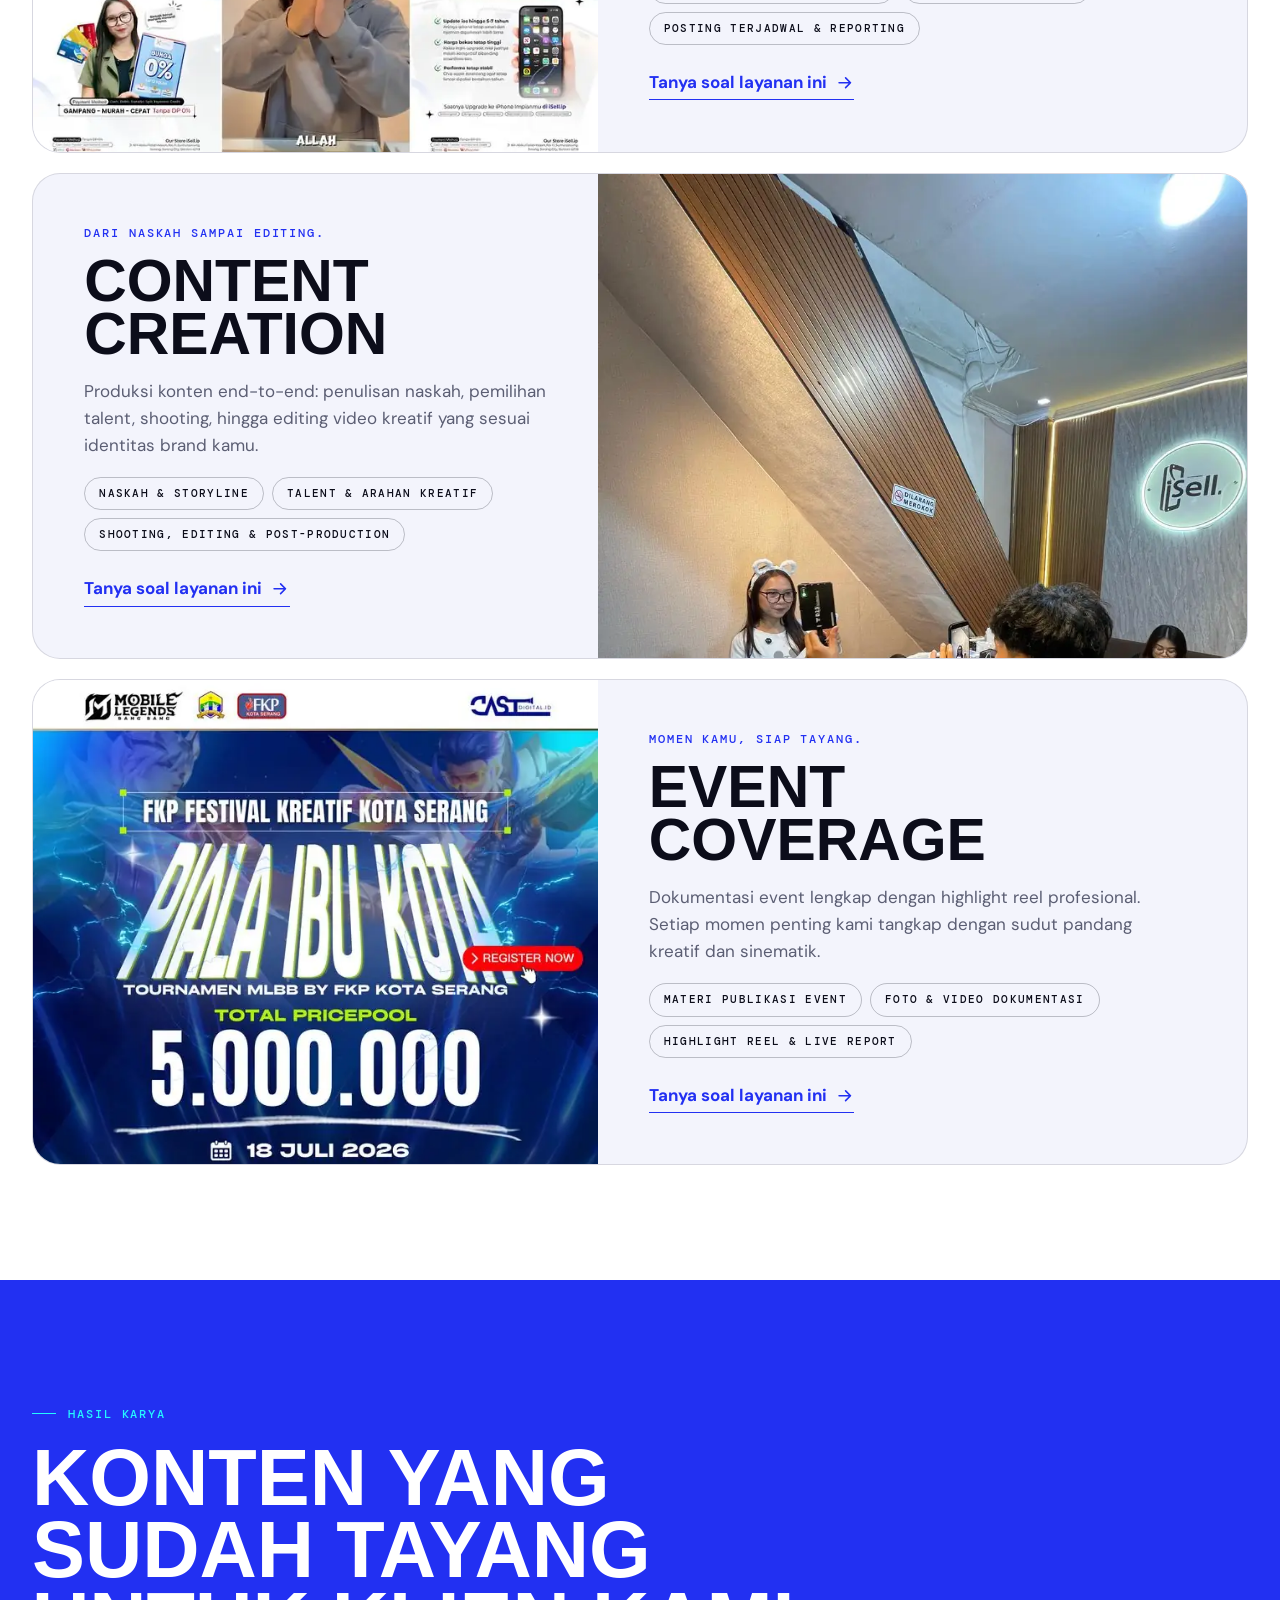
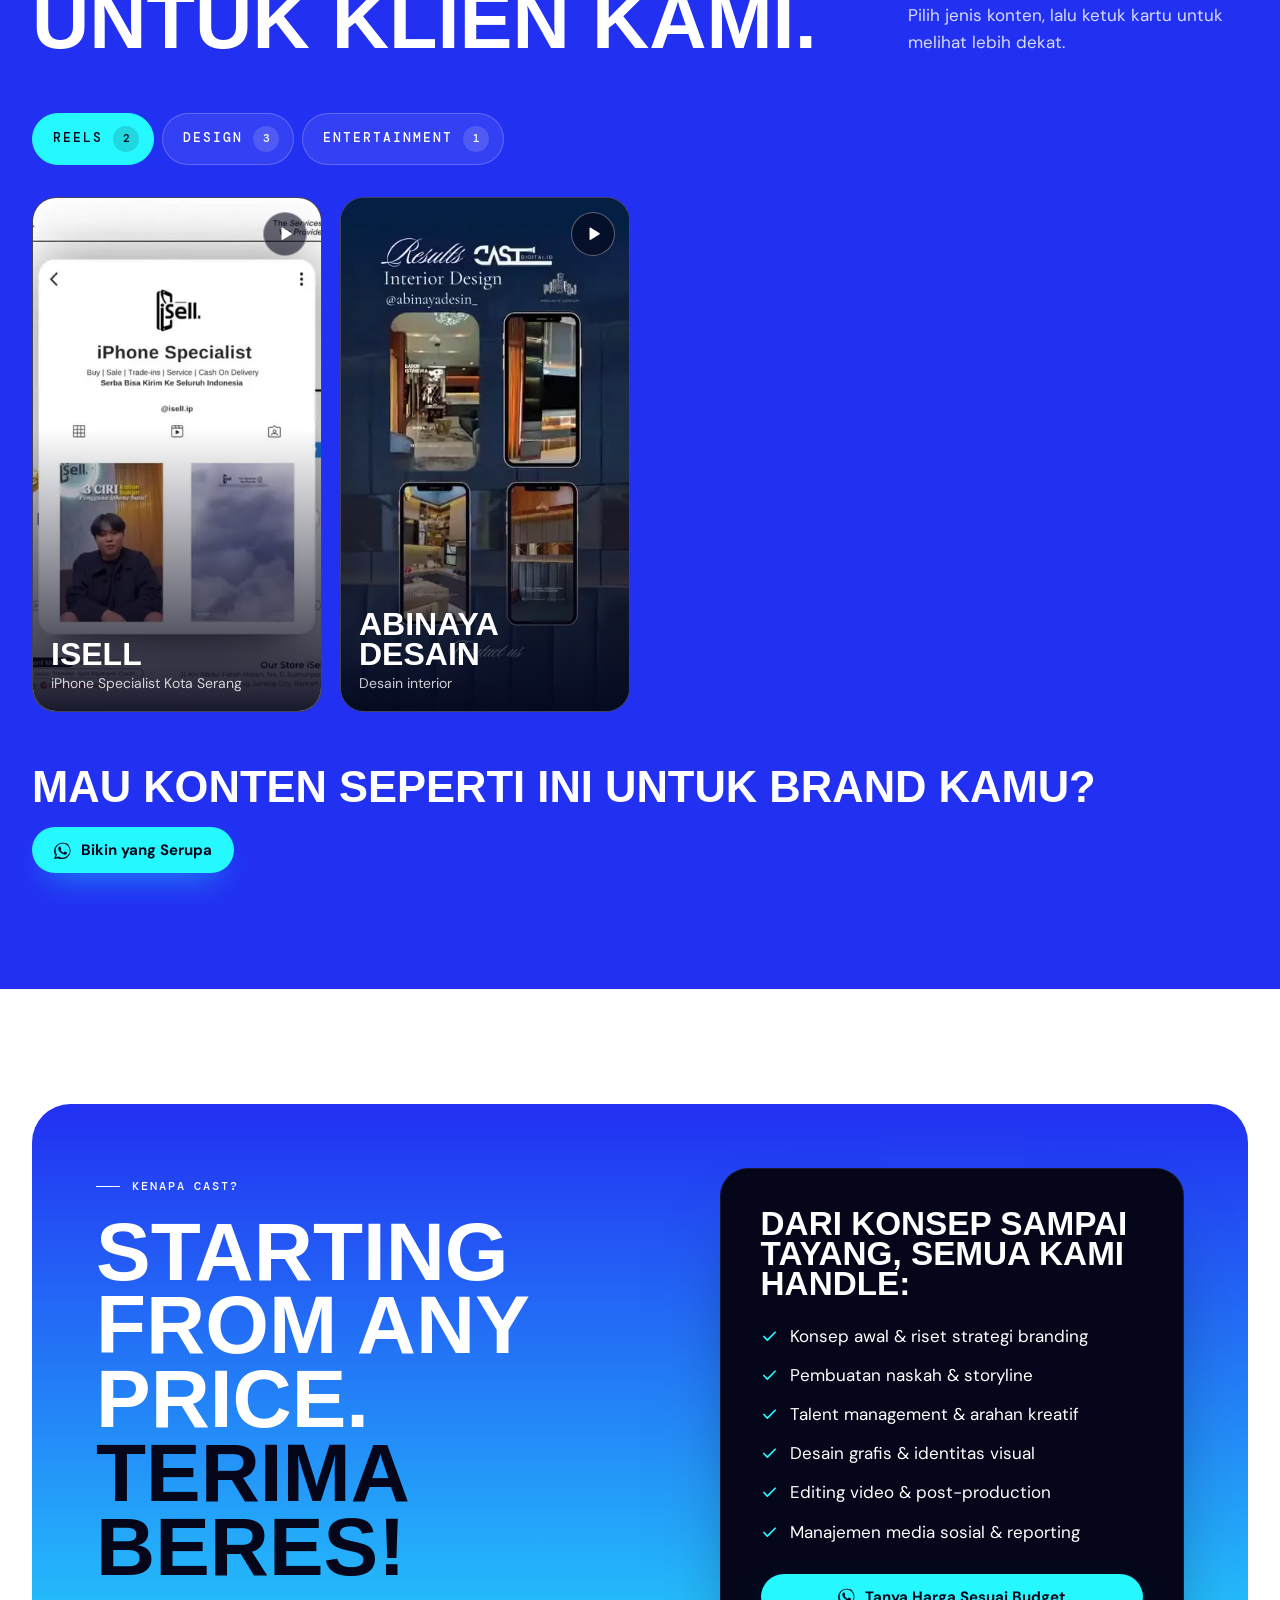
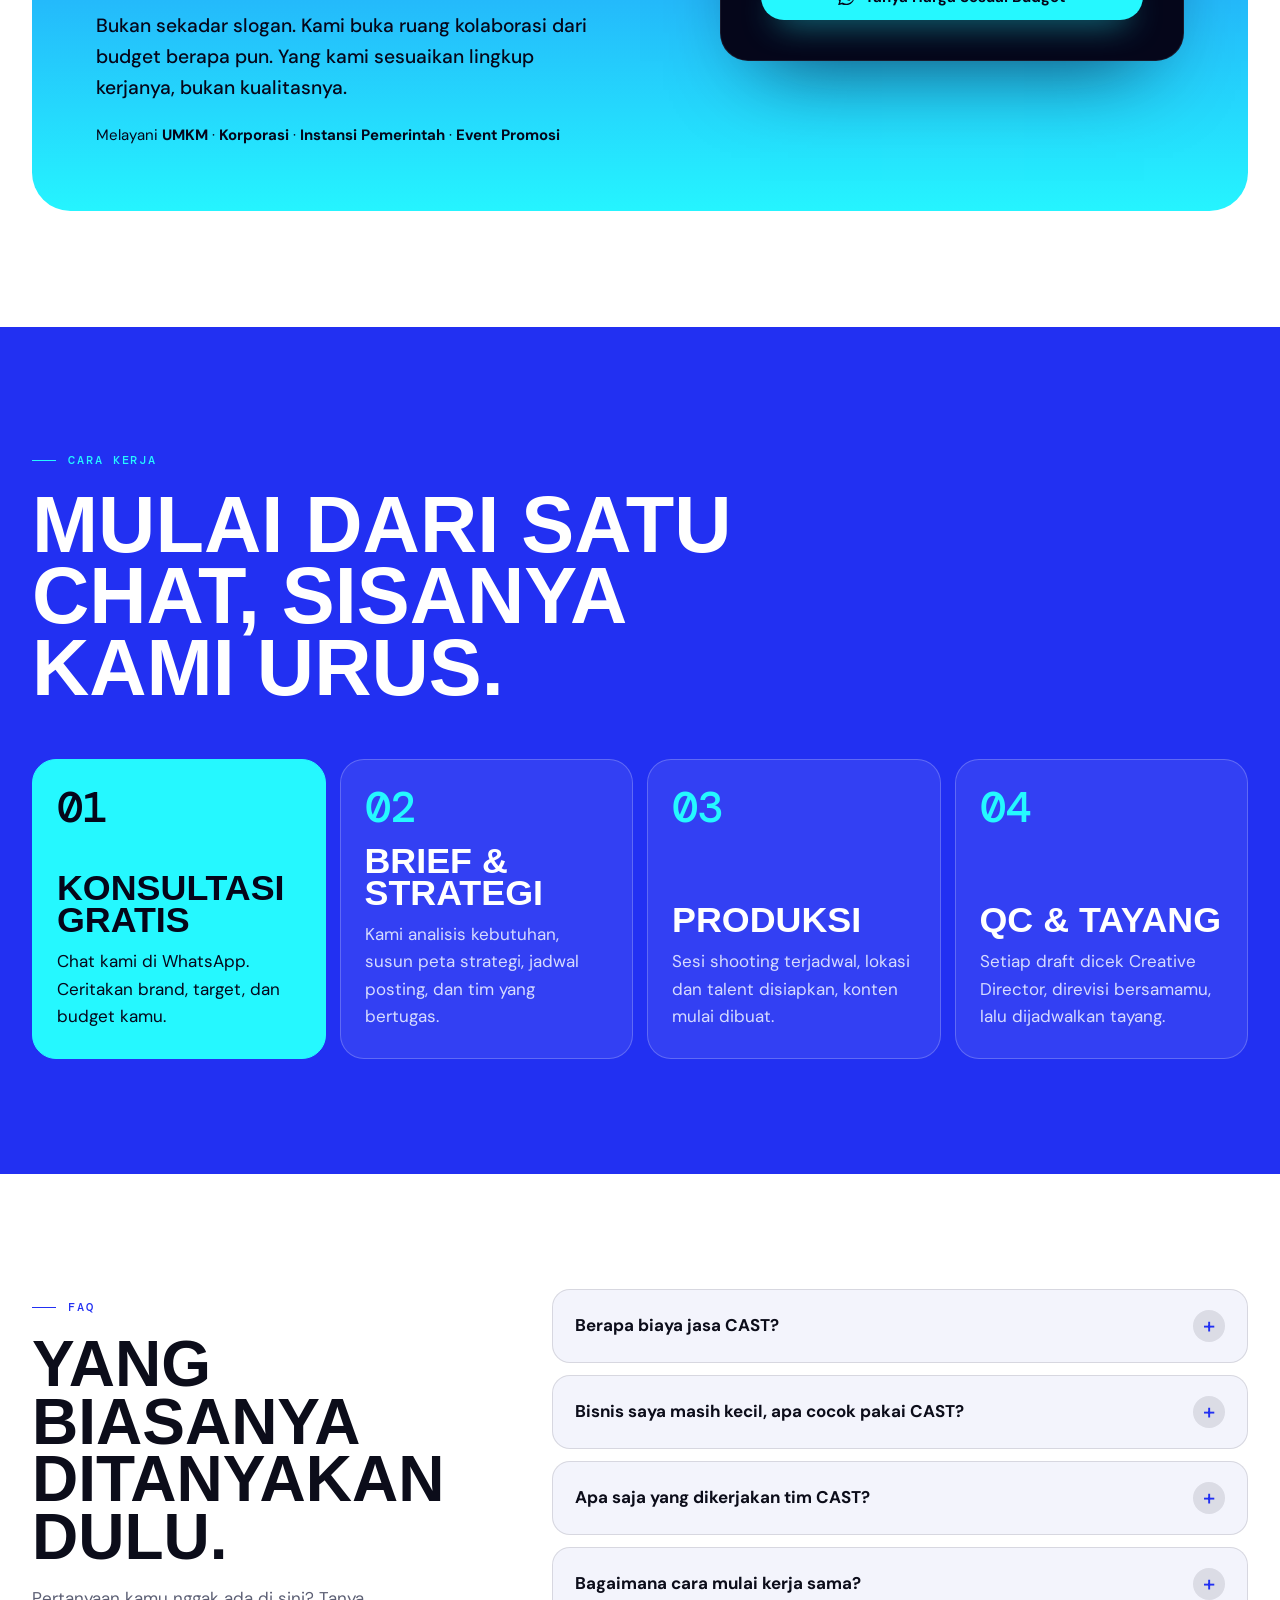
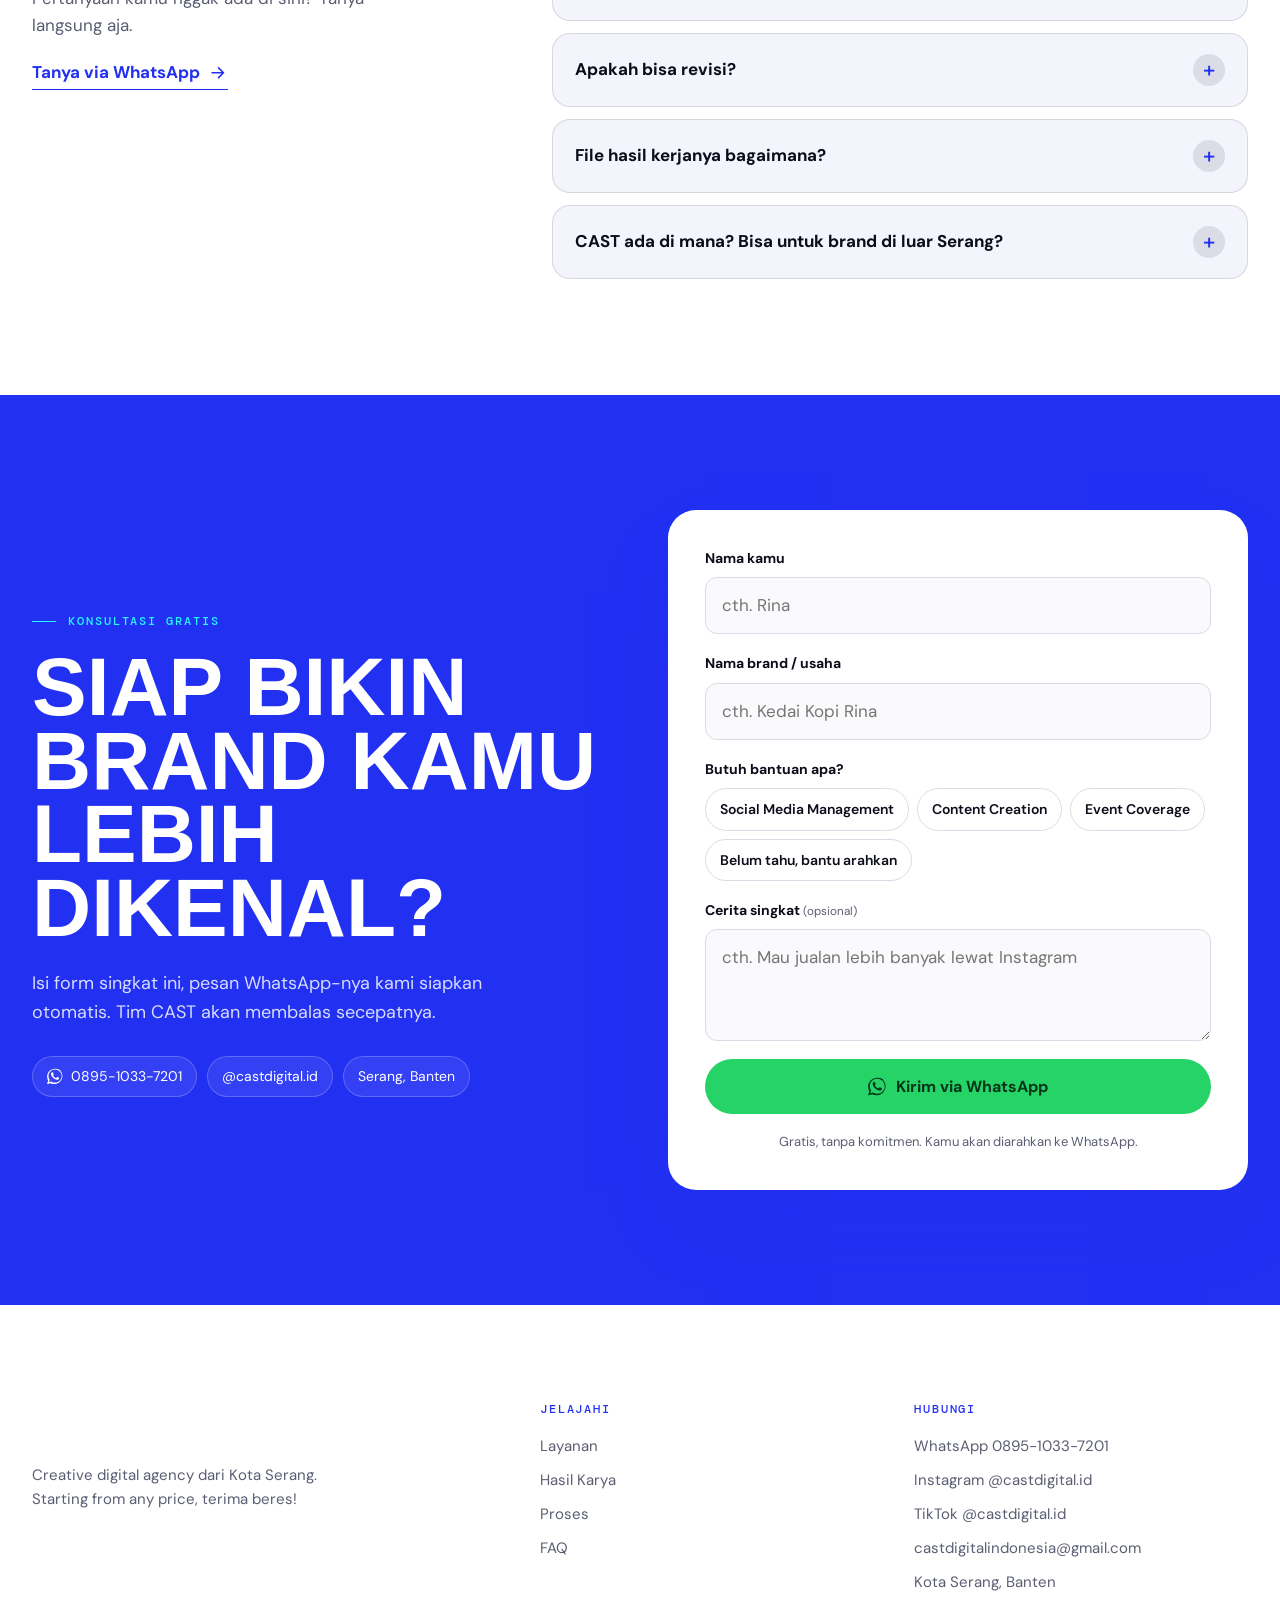
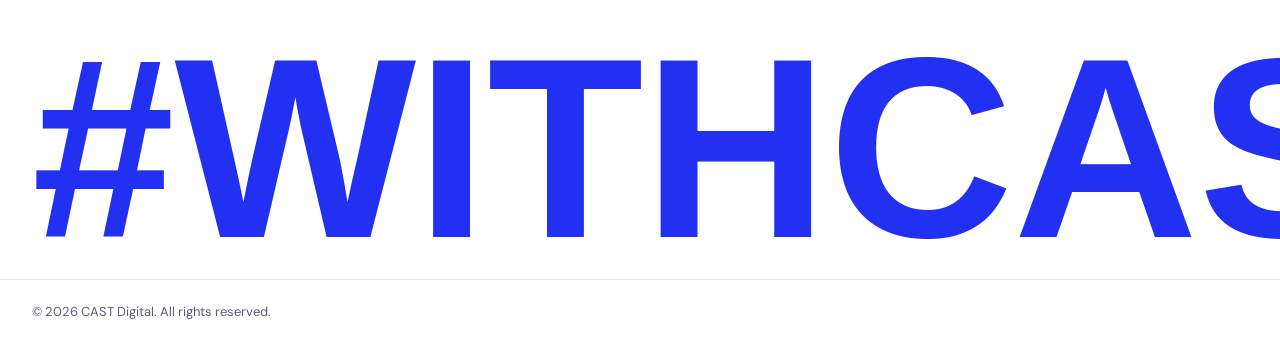
==== commit aa414d79: "Split the work section into Reels, Design and Entertainment tabs Co-Authored-By: Claude Opus 5.5 <no" ====
--- a/index.html
+++ b/index.html
@@ -263,38 +263,57 @@
         <p class="kicker">Hasil Karya</p>
         <h2>Konten yang sudah tayang untuk klien kami.</h2>
       </div>
-      <p class="section-note">Ketuk kartu untuk menonton dengan suara.</p>
-    </div>
-  </div>
-  <div class="work-rail" tabindex="0" aria-label="Daftar hasil karya, geser untuk melihat lainnya">
-    <button class="work-card" type="button" data-media="assets/video/isell-reels.mp4" data-title="iSell · Reels">
-      <video data-src="assets/video/previews/isell-reels.mp4" poster="assets/img/posters/isell-reels.webp" muted loop playsinline preload="none" aria-hidden="true"></video>
-      <span class="work-meta"><span class="work-tag">Reels</span><strong>iSell</strong><span>iPhone Specialist Kota Serang</span></span>
-      <span class="work-play" aria-hidden="true"><svg class="icon"><use href="#i-play"/></svg></span>
-    </button>
-    <button class="work-card" type="button" data-media="assets/video/abinaya-reels.mp4" data-title="Abinaya Desain · Reels">
-      <video data-src="assets/video/previews/abinaya-reels.mp4" poster="assets/img/posters/abinaya-reels.webp" muted loop playsinline preload="none" aria-hidden="true"></video>
-      <span class="work-meta"><span class="work-tag">Reels</span><strong>Abinaya Desain</strong><span>Desain interior</span></span>
-      <span class="work-play" aria-hidden="true"><svg class="icon"><use href="#i-play"/></svg></span>
-    </button>
-    <button class="work-card" type="button" data-media="assets/video/isell-entertainment.mp4" data-title="iSell · Video Entertainment">
-      <video data-src="assets/video/previews/isell-entertainment.mp4" poster="assets/img/posters/isell-entertainment.webp" muted loop playsinline preload="none" aria-hidden="true"></video>
-      <span class="work-meta"><span class="work-tag">Entertainment</span><strong>iSell</strong><span>Konten hiburan untuk engagement</span></span>
-      <span class="work-play" aria-hidden="true"><svg class="icon"><use href="#i-play"/></svg></span>
-    </button>
-    <button class="work-card" type="button" data-media="assets/img/work/isell-design.webp" data-title="iSell · Desain Promosi">
-      <img src="assets/img/work/isell-design.webp" alt="" loading="lazy" width="900" height="1200">
-      <span class="work-meta"><span class="work-tag">Design</span><strong>iSell</strong><span>Desain promo iPhone sale</span></span>
-    </button>
-    <button class="work-card" type="button" data-media="assets/video/enter-english-reels.mp4" data-title="Enter English · Konten Promosi">
-      <video data-src="assets/video/previews/enter-english-reels.mp4" poster="assets/img/posters/enter-english-reels.webp" muted loop playsinline preload="none" aria-hidden="true"></video>
-      <span class="work-meta"><span class="work-tag">Design</span><strong>Enter English</strong><span>Lembaga kursus bahasa Inggris</span></span>
-      <span class="work-play" aria-hidden="true"><svg class="icon"><use href="#i-play"/></svg></span>
-    </button>
-    <button class="work-card" type="button" data-media="assets/img/services/event-coverage.webp" data-title="FKP Kota Serang · Event Piala Ibu Kota">
-      <img src="assets/img/services/event-coverage.webp" alt="" loading="lazy" width="675" height="900">
-      <span class="work-meta"><span class="work-tag">Event</span><strong>FKP Kota Serang</strong><span>Festival Kreatif · Piala Ibu Kota</span></span>
-    </button>
+      <p class="section-note">Pilih jenis konten, lalu ketuk kartu untuk melihat lebih dekat.</p>
+    </div>
+    <div class="work-tabs reveal" role="tablist" aria-label="Jenis hasil karya">
+      <button class="work-tab" type="button" role="tab" id="tab-reels" aria-controls="panel-reels" aria-selected="true">Reels <span class="work-tab-count">2</span></button>
+      <button class="work-tab" type="button" role="tab" id="tab-design" aria-controls="panel-design" aria-selected="false" tabindex="-1">Design <span class="work-tab-count">3</span></button>
+      <button class="work-tab" type="button" role="tab" id="tab-entertainment" aria-controls="panel-entertainment" aria-selected="false" tabindex="-1">Entertainment <span class="work-tab-count">1</span></button>
+    </div>
+  </div>
+
+  <!-- Satu panel per jenis karya. Kalau menambah kartu, perbarui juga angka .work-tab-count di tab-nya -->
+  <div class="work-panel" id="panel-reels" role="tabpanel" aria-labelledby="tab-reels">
+    <div class="work-rail" tabindex="0" aria-label="Daftar Reels, geser untuk melihat lainnya">
+      <button class="work-card" type="button" data-media="assets/video/isell-reels.mp4" data-title="iSell · Reels">
+        <video data-src="assets/video/previews/isell-reels.mp4" poster="assets/img/posters/isell-reels.webp" muted loop playsinline preload="none" aria-hidden="true"></video>
+        <span class="work-meta"><strong>iSell</strong><span>iPhone Specialist Kota Serang</span></span>
+        <span class="work-play" aria-hidden="true"><svg class="icon"><use href="#i-play"/></svg></span>
+      </button>
+      <button class="work-card" type="button" data-media="assets/video/abinaya-reels.mp4" data-title="Abinaya Desain · Reels">
+        <video data-src="assets/video/previews/abinaya-reels.mp4" poster="assets/img/posters/abinaya-reels.webp" muted loop playsinline preload="none" aria-hidden="true"></video>
+        <span class="work-meta"><strong>Abinaya Desain</strong><span>Desain interior</span></span>
+        <span class="work-play" aria-hidden="true"><svg class="icon"><use href="#i-play"/></svg></span>
+      </button>
+    </div>
+  </div>
+
+  <div class="work-panel" id="panel-design" role="tabpanel" aria-labelledby="tab-design" hidden>
+    <div class="work-rail" tabindex="0" aria-label="Daftar desain, geser untuk melihat lainnya">
+      <button class="work-card" type="button" data-media="assets/img/work/isell-design.webp" data-title="iSell · Desain Promosi">
+        <img src="assets/img/work/isell-design.webp" alt="" loading="lazy" width="900" height="1200">
+        <span class="work-meta"><strong>iSell</strong><span>Desain promo iPhone sale</span></span>
+      </button>
+      <button class="work-card" type="button" data-media="assets/video/enter-english-reels.mp4" data-title="Enter English · Desain Social Media">
+        <video data-src="assets/video/previews/enter-english-reels.mp4" poster="assets/img/posters/enter-english-reels.webp" muted loop playsinline preload="none" aria-hidden="true"></video>
+        <span class="work-meta"><strong>Enter English</strong><span>Feed &amp; thumbnail Reels kursus bahasa Inggris</span></span>
+        <span class="work-play" aria-hidden="true"><svg class="icon"><use href="#i-play"/></svg></span>
+      </button>
+      <button class="work-card" type="button" data-media="assets/img/services/event-coverage.webp" data-title="FKP Kota Serang · Poster Piala Ibu Kota">
+        <img src="assets/img/services/event-coverage.webp" alt="" loading="lazy" width="675" height="900">
+        <span class="work-meta"><strong>FKP Kota Serang</strong><span>Poster event Piala Ibu Kota</span></span>
+      </button>
+    </div>
+  </div>
+
+  <div class="work-panel" id="panel-entertainment" role="tabpanel" aria-labelledby="tab-entertainment" hidden>
+    <div class="work-rail" tabindex="0" aria-label="Daftar video entertainment, geser untuk melihat lainnya">
+      <button class="work-card" type="button" data-media="assets/video/isell-entertainment.mp4" data-title="iSell · Video Entertainment">
+        <video data-src="assets/video/previews/isell-entertainment.mp4" poster="assets/img/posters/isell-entertainment.webp" muted loop playsinline preload="none" aria-hidden="true"></video>
+        <span class="work-meta"><strong>iSell</strong><span>Konten hiburan untuk engagement</span></span>
+        <span class="work-play" aria-hidden="true"><svg class="icon"><use href="#i-play"/></svg></span>
+      </button>
+    </div>
   </div>
   <div class="container work-foot reveal">
     <p>Mau konten seperti ini untuk brand kamu?</p>
--- a/assets/css/main.css
+++ b/assets/css/main.css
@@ -136,7 +136,7 @@
   line-height: .9;
 }
 /* Suara kedua: label mono kapital dengan letter-spacing lebar */
-.kicker, .eyebrow, .clients-title, .service-tagline, .tags li, .work-tag, .step-num, .phone-label, .phone-sound,
+.kicker, .eyebrow, .clients-title, .service-tagline, .tags li, .work-tab, .step-num, .phone-label, .phone-sound,
 .link-circle, .chat-status, .bubble-from, .hero-proof span, .case-cat, .case-metrics dt, .footer-col h3, .main-nav a:not(.btn) {
   font-family: var(--font-mono);
   font-stretch: normal;
@@ -377,6 +377,19 @@
 .service-body .link-arrow { margin-top: 6px; }
 
 /* ---------- Work ---------- */
+/* Tab jenis karya (Reels / Design / Entertainment); panel yang tidak aktif disembunyikan lewat atribut hidden */
+.work-tabs { display: flex; flex-wrap: wrap; gap: 8px; margin-bottom: 28px; }
+.work-tab {
+  display: inline-flex; align-items: center; gap: 10px; padding: 12px 14px 12px 20px; border-radius: 999px; cursor: pointer;
+  background: var(--glass); border: 1px solid var(--line); color: var(--fg); font-size: 12.5px;
+  transition: background-color .2s, border-color .2s, color .2s;
+}
+.work-tab:hover { border-color: color-mix(in srgb, var(--fg) 45%, transparent); }
+.work-tab[aria-selected="true"] { background: var(--accent); border-color: var(--accent); color: var(--accent-ink); }
+.work-tab-count {
+  min-width: 26px; height: 26px; padding-inline: 7px; border-radius: 999px; display: grid; place-items: center;
+  background: color-mix(in srgb, currentColor 14%, transparent); font-size: 11px; letter-spacing: 0;
+}
 .work-rail {
   display: grid; grid-auto-flow: column; grid-auto-columns: clamp(220px, 24vw, 290px); gap: 18px;
   --rail-pad: max(var(--gutter), calc((100vw - var(--container)) / 2 + var(--gutter)));
@@ -395,10 +408,6 @@
 .work-meta { position: absolute; left: 18px; right: 18px; bottom: 18px; z-index: 1; display: grid; gap: 4px; }
 .work-meta strong { font-size: 32px; line-height: .95; }
 .work-meta > span:last-child { font-size: 14px; line-height: 1.4; color: rgba(255, 255, 255, .8); }
-.work-tag {
-  justify-self: start; margin-bottom: 8px; padding: 6px 10px; border-radius: 999px;
-  background: var(--accent); color: var(--accent-ink); font-size: 10.5px; letter-spacing: .12em; line-height: 1.2;
-}
 .work-play {
   position: absolute; top: 14px; right: 14px; z-index: 1;
   width: 44px; height: 44px; border-radius: 50%; display: grid; place-items: center;
@@ -666,6 +675,10 @@
 @media (max-width: 640px) {
   body { font-size: 16px; }
   .hero-actions .btn, .pain-cta, .work-foot .btn { width: 100%; }
+  /* Tiga tab muat satu baris: huruf dirapatkan, angka jumlah karya disembunyikan */
+  .work-tabs { flex-wrap: nowrap; }
+  .work-tab { flex: 1 1 auto; justify-content: center; padding: 12px 10px; font-size: 11px; letter-spacing: .1em; }
+  .work-tab-count { display: none; }
   .footer-grid { grid-template-columns: 1fr; gap: 32px; }
 }
 
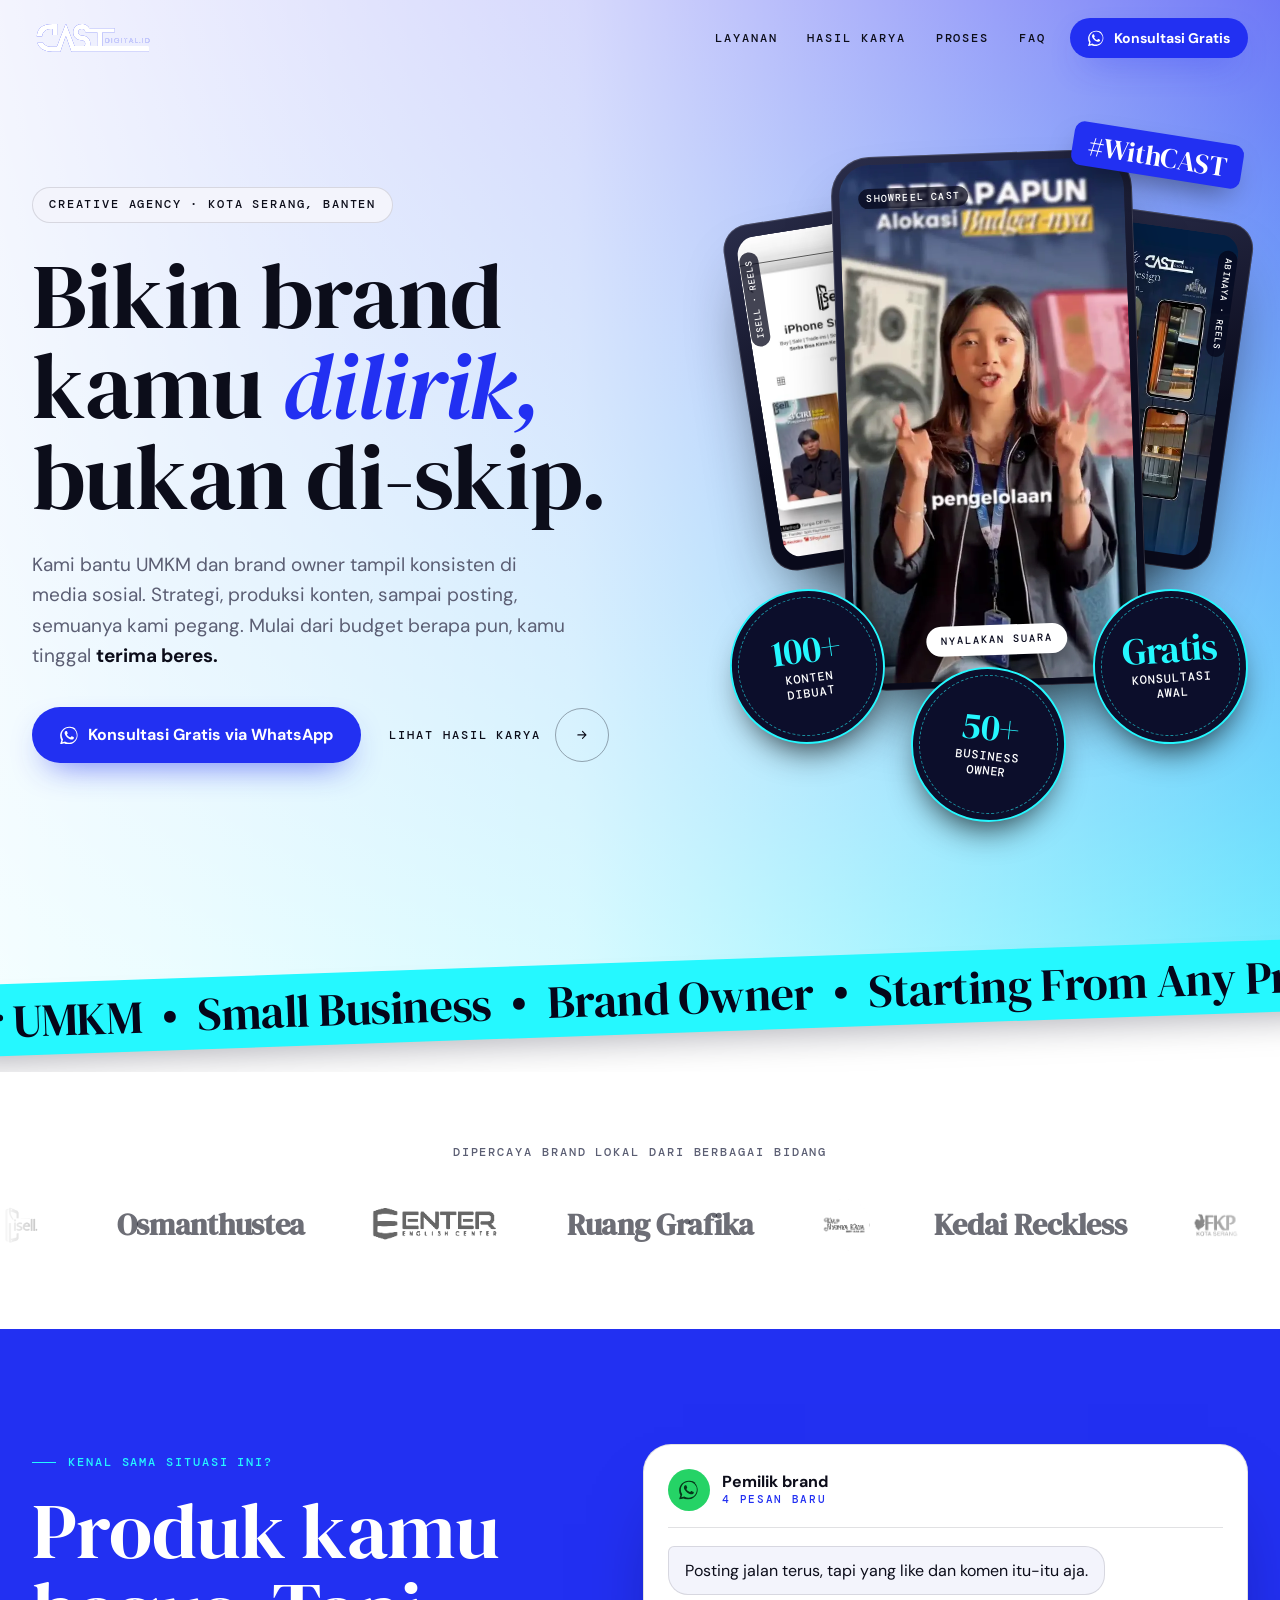
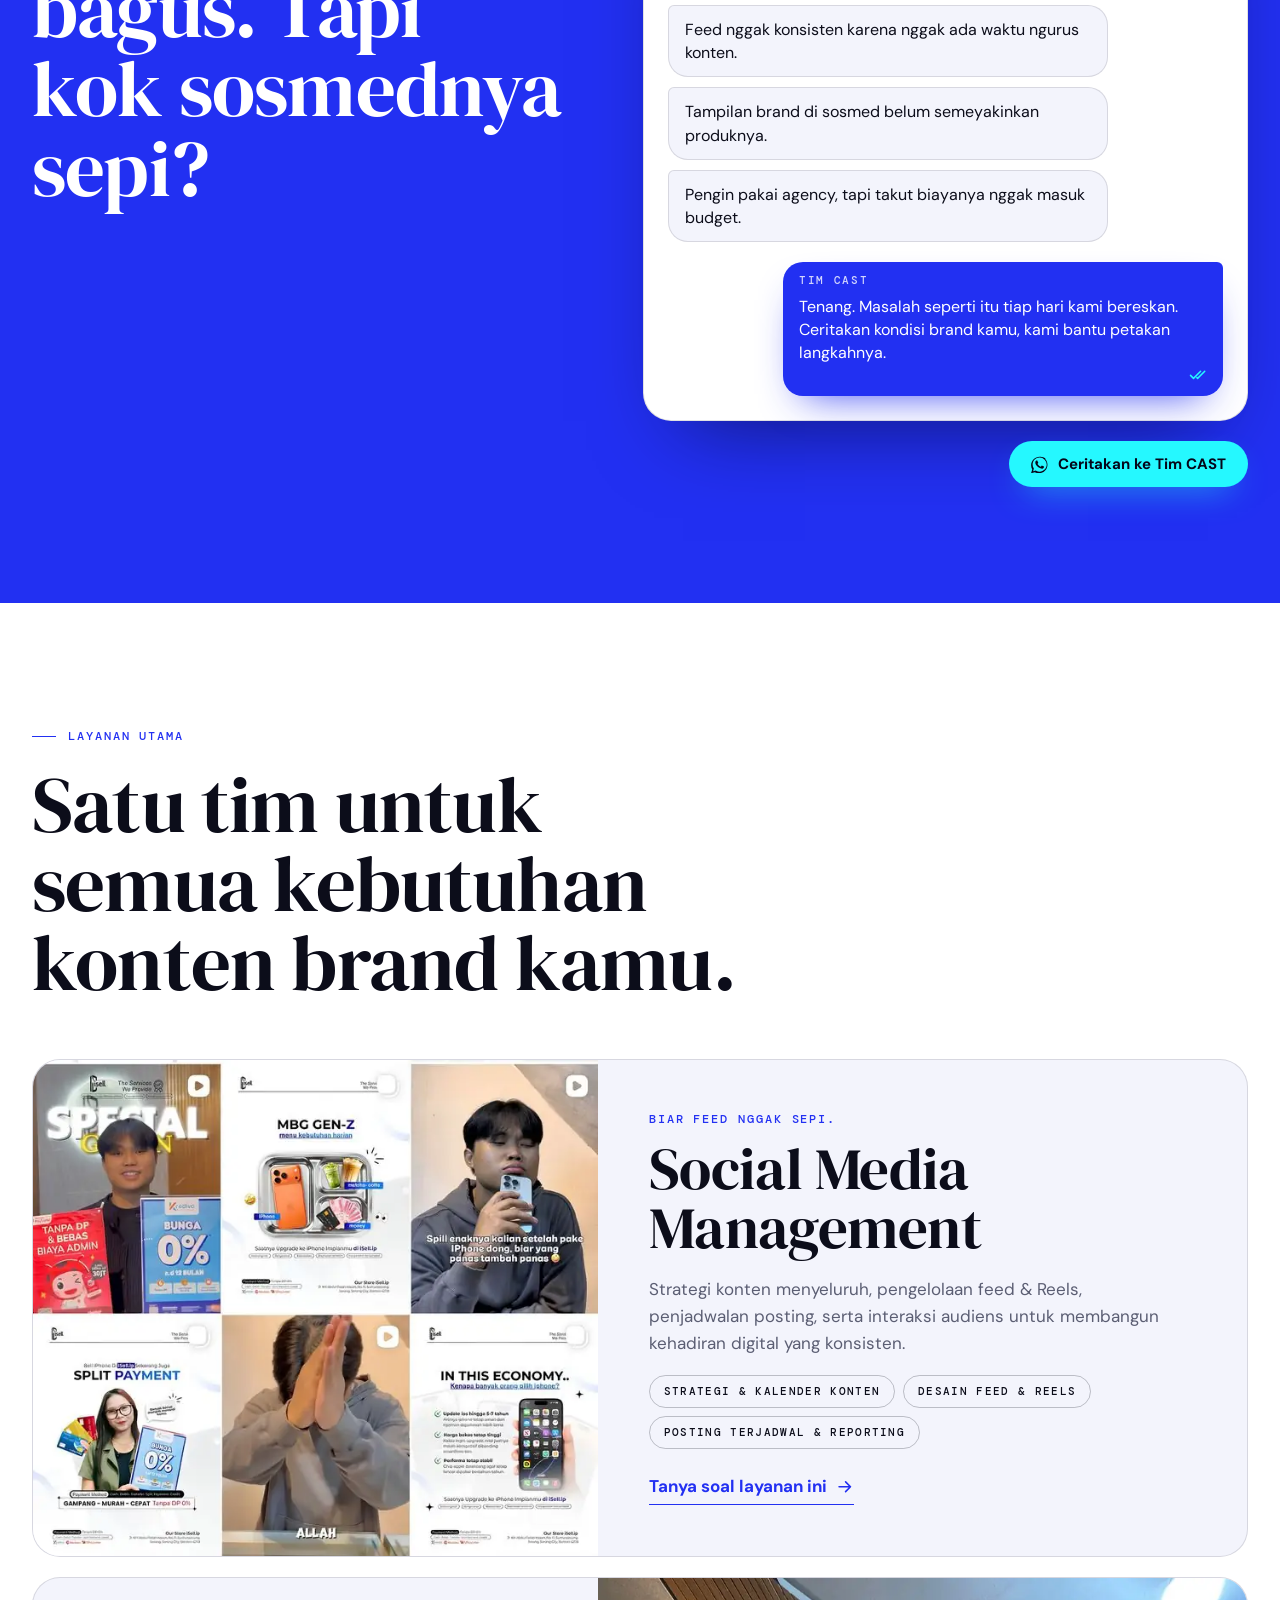
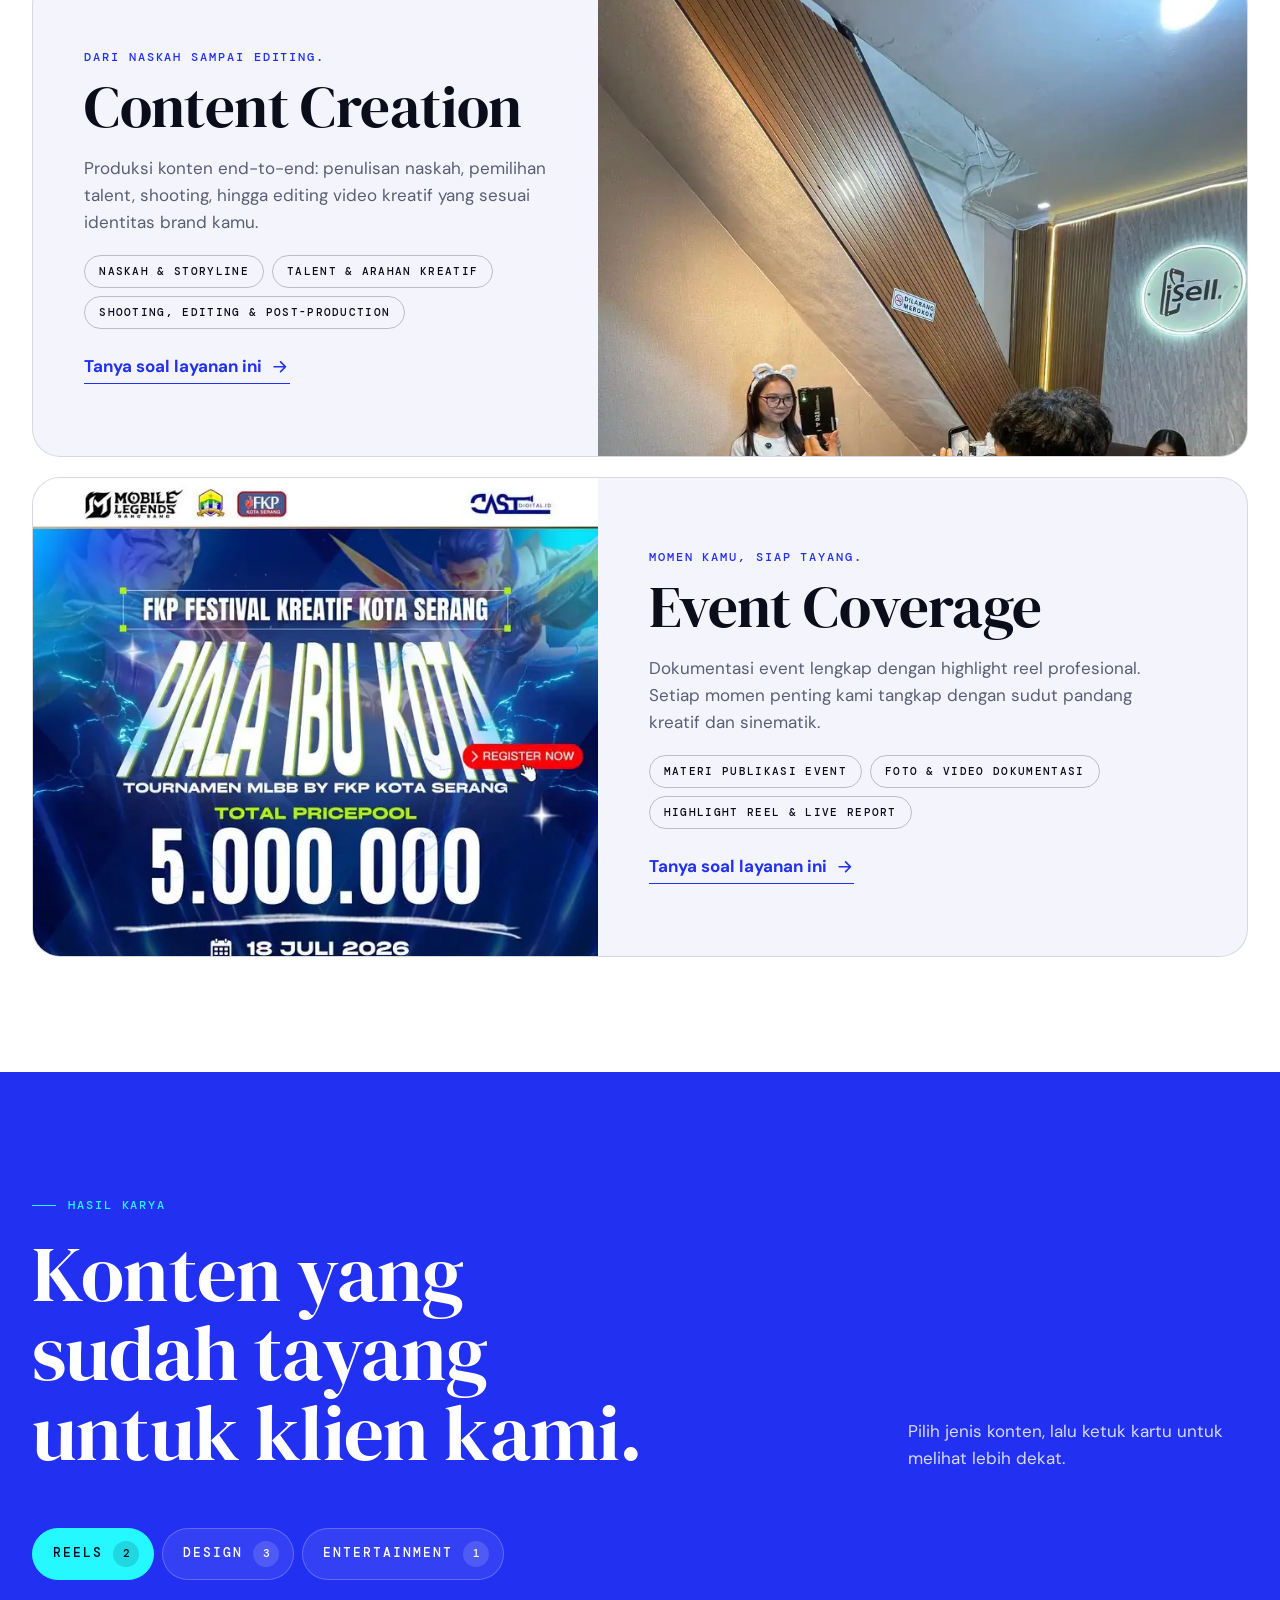
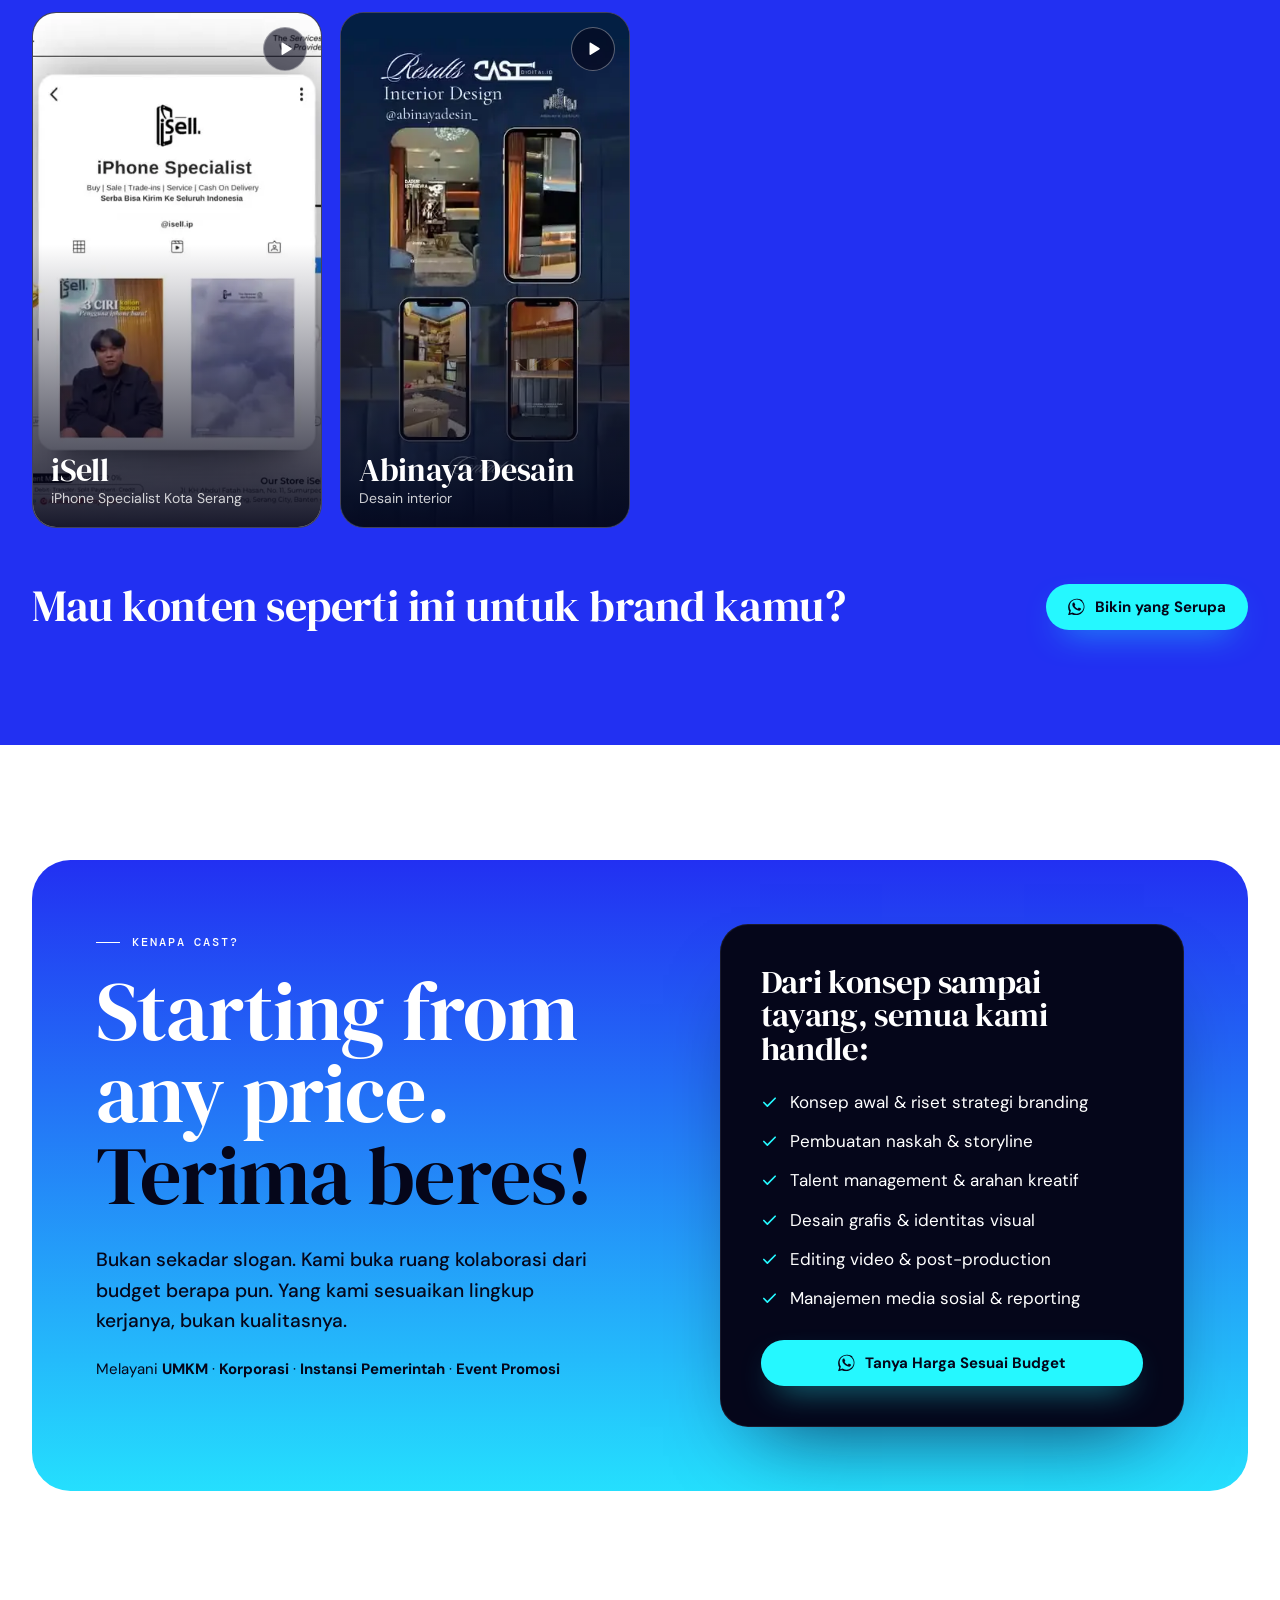
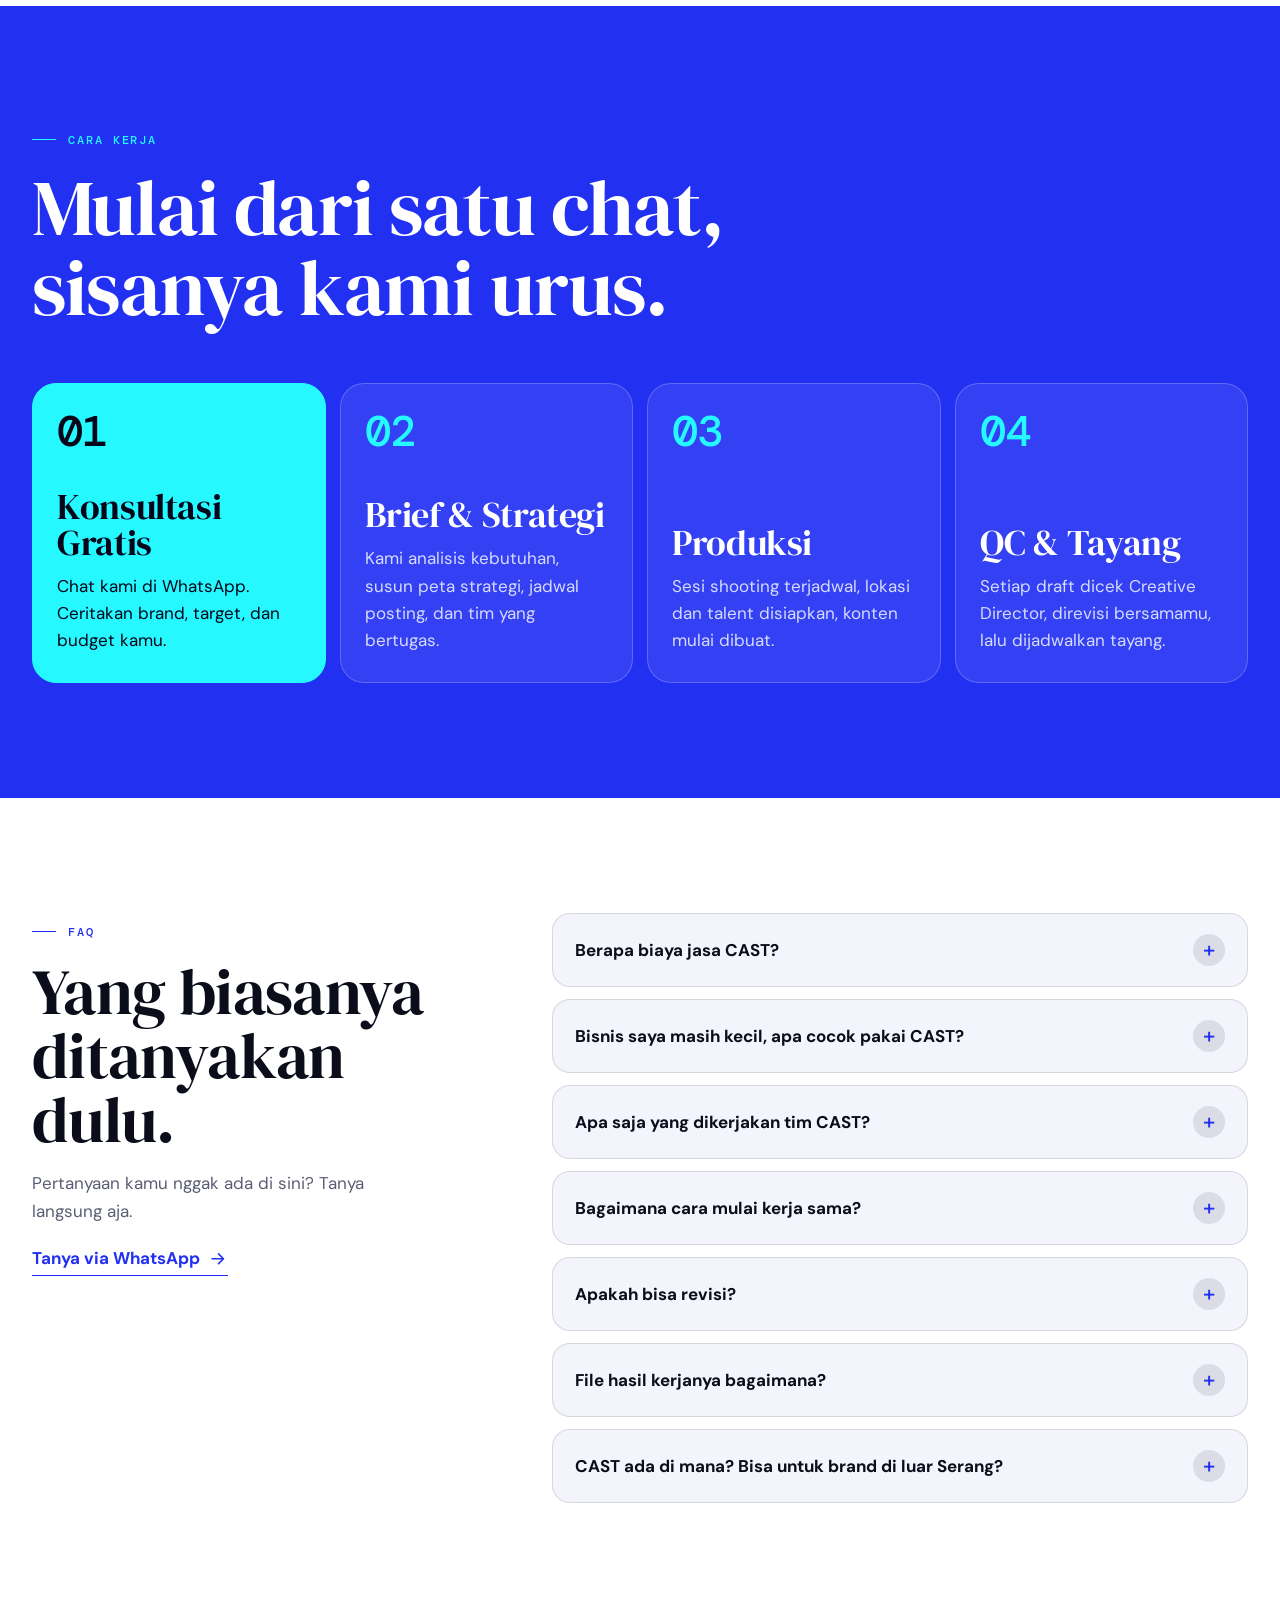
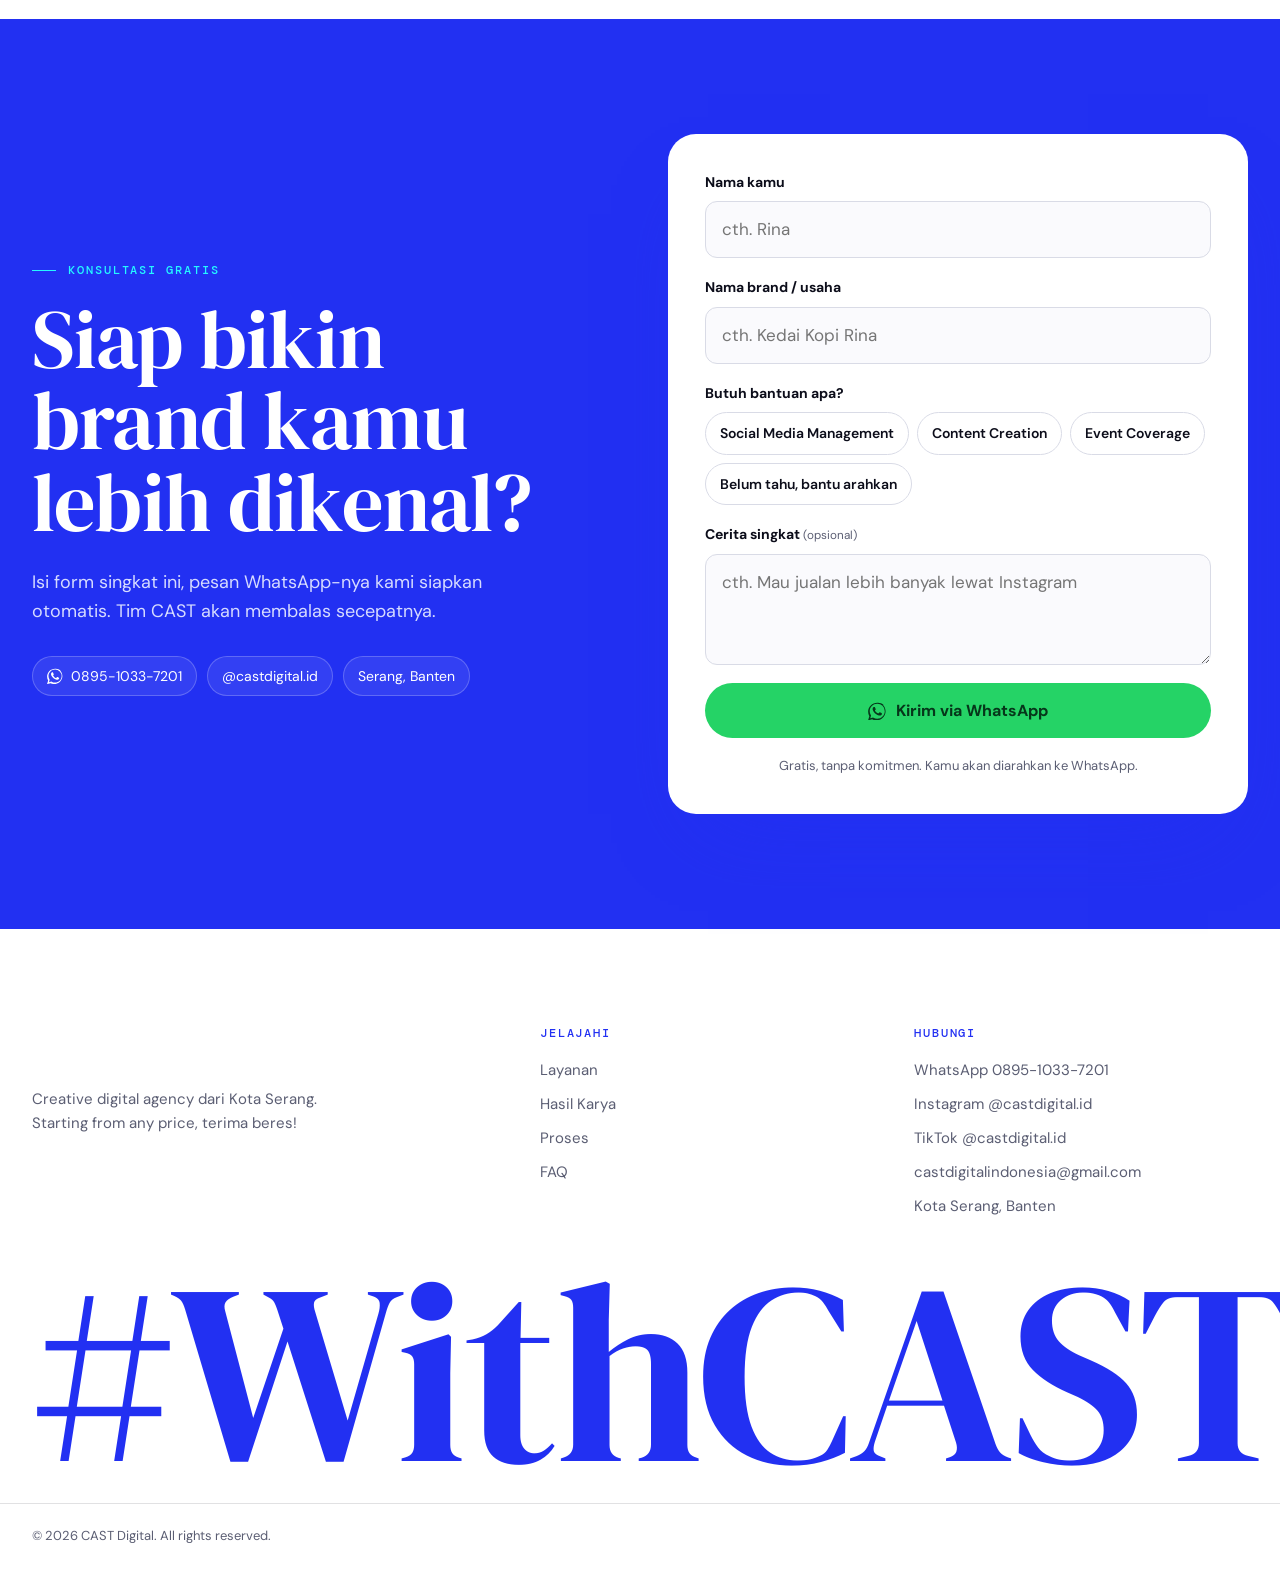
==== commit bffe2d07: "Use DM Serif Display for headlines as a stand-in for Boston Angel The brand guide specifies Boston A" ====
--- a/index.html
+++ b/index.html
@@ -22,7 +22,7 @@
 <meta name="twitter:card" content="summary_large_image">
 <link rel="icon" href="assets/img/brand/favicon.svg" type="image/svg+xml">
 <link rel="apple-touch-icon" href="assets/img/brand/apple-touch-icon.png">
-<link rel="preload" href="assets/fonts/archivo-latin-wdth.woff2" as="font" type="font/woff2" crossorigin>
+<link rel="preload" href="assets/fonts/dm-serif-display-latin.woff2" as="font" type="font/woff2" crossorigin>
 <link rel="preload" href="assets/fonts/dm-mono-latin-500.woff2" as="font" type="font/woff2" crossorigin>
 <link rel="preload" href="assets/fonts/dm-sans-latin.woff2" as="font" type="font/woff2" crossorigin>
 <link rel="preload" as="image" href="assets/img/posters/cast-showreel.webp" type="image/webp" media="(min-width: 1024px)">
--- a/assets/css/main.css
+++ b/assets/css/main.css
@@ -1,16 +1,22 @@
 /* =========================================================
    Stylesheet utama CAST Digital
-   Gaya: latar belang biru & putih, headline kapital condensed
-   Font: Archivo (headline), DM Mono (label), DM Sans (body)
+   Gaya: latar belang biru & putih, headline serif
+   Font: DM Serif Display (headline, pengganti gratis Boston Angel dari panduan brand), DM Mono (label), DM Sans (body)
    ========================================================= */
 
-/* Archivo, DM Mono & DM Sans: SIL Open Font License, file lisensi wajib ikut (assets/fonts/OFL-*.txt) */
+/* DM Serif Display, DM Mono & DM Sans: SIL Open Font License, file lisensi wajib ikut (assets/fonts/OFL-*.txt) */
 @font-face {
-  font-family: "Archivo";
-  src: url("../fonts/archivo-latin-wdth.woff2") format("woff2");
-  font-weight: 100 900;
-  font-stretch: 62% 125%;
+  font-family: "DM Serif Display";
+  src: url("../fonts/dm-serif-display-latin.woff2") format("woff2");
+  font-weight: 400;
   font-style: normal;
+  font-display: swap;
+}
+@font-face {
+  font-family: "DM Serif Display";
+  src: url("../fonts/dm-serif-display-italic-latin.woff2") format("woff2");
+  font-weight: 400;
+  font-style: italic;
   font-display: swap;
 }
 @font-face {
@@ -47,7 +53,7 @@
   --ink: #0C0D1A;
   --muted: #5B5E73;
 
-  --font-display: "Archivo", "Arial Narrow", sans-serif;
+  --font-display: "DM Serif Display", Georgia, serif;
   --font-mono: "DM Mono", ui-monospace, Menlo, Consolas, monospace;
   --font-body: "DM Sans", system-ui, -apple-system, "Segoe UI", sans-serif;
 
@@ -126,14 +132,13 @@
 .skip-link:focus { top: 12px; }
 
 /* ---------- Typography ---------- */
-/* Suara utama: Archivo condensed, kapital, rapat */
+/* Suara utama: serif display (pengganti Boston Angel), huruf biasa, bukan kapital */
 h1, h2, h3,
 .wordmark, .band-track, .hero-sticker, .hero-proof strong, .work-meta strong, .work-foot p, .case-metrics dd, .footer-tag {
   font-family: var(--font-display);
-  font-stretch: 62%;
-  font-weight: 800;
-  text-transform: uppercase;
-  line-height: .9;
+  font-weight: 400;
+  letter-spacing: -.01em;
+  line-height: 1;
 }
 /* Suara kedua: label mono kapital dengan letter-spacing lebar */
 .kicker, .eyebrow, .clients-title, .service-tagline, .tags li, .work-tab, .step-num, .phone-label, .phone-sound,
@@ -240,8 +245,8 @@
   border: 1px solid var(--line); background: var(--glass);
   font-size: 11.5px; margin-bottom: 28px;
 }
-.hero h1 { font-size: clamp(54px, 8.4vw, 128px); line-height: .86; letter-spacing: -.005em; max-width: 5.8em; margin-bottom: 28px; }
-.h1-accent { color: var(--accent); }
+.hero h1 { font-size: clamp(50px, 7.2vw, 108px); line-height: .98; max-width: 6.4em; margin-bottom: 28px; }
+.h1-accent { color: var(--accent); font-style: italic; }
 .lead { font-size: clamp(17px, 1.5vw, 19px); color: var(--text-2); max-width: 540px; margin-bottom: 36px; }
 .lead strong { color: var(--fg); }
 .hero-actions { display: flex; flex-wrap: wrap; align-items: center; gap: 18px 28px; }
@@ -594,7 +599,7 @@
 .page-simple { min-height: 100vh; display: flex; flex-direction: column; }
 .page-simple main { flex: 1; padding-block: clamp(48px, 8vw, 96px); display: grid; place-items: center; text-align: center; }
 .page-simple .kicker { justify-content: center; }
-.page-simple h1 { font-size: clamp(54px, 8.4vw, 128px); line-height: .86; margin-bottom: 24px; }
+.page-simple h1 { font-size: clamp(50px, 7.2vw, 108px); line-height: .98; margin-bottom: 24px; }
 .page-simple .section-note { margin: 0 auto 32px; }
 
 /* =========================================================
@@ -664,7 +669,7 @@
   }
   .main-nav.is-open { transform: none; opacity: 1; visibility: visible; }
   .main-nav a:not(.btn) {
-    font-family: var(--font-display); font-stretch: 62%; font-weight: 800; letter-spacing: 0; line-height: 1;
+    font-family: var(--font-display); font-weight: 400; letter-spacing: 0; line-height: 1;
     font-size: 44px; padding: 14px 4px 10px; border-radius: 0; border-bottom: 1px solid var(--line);
   }
   .main-nav a:not(.btn):hover { background: none; }
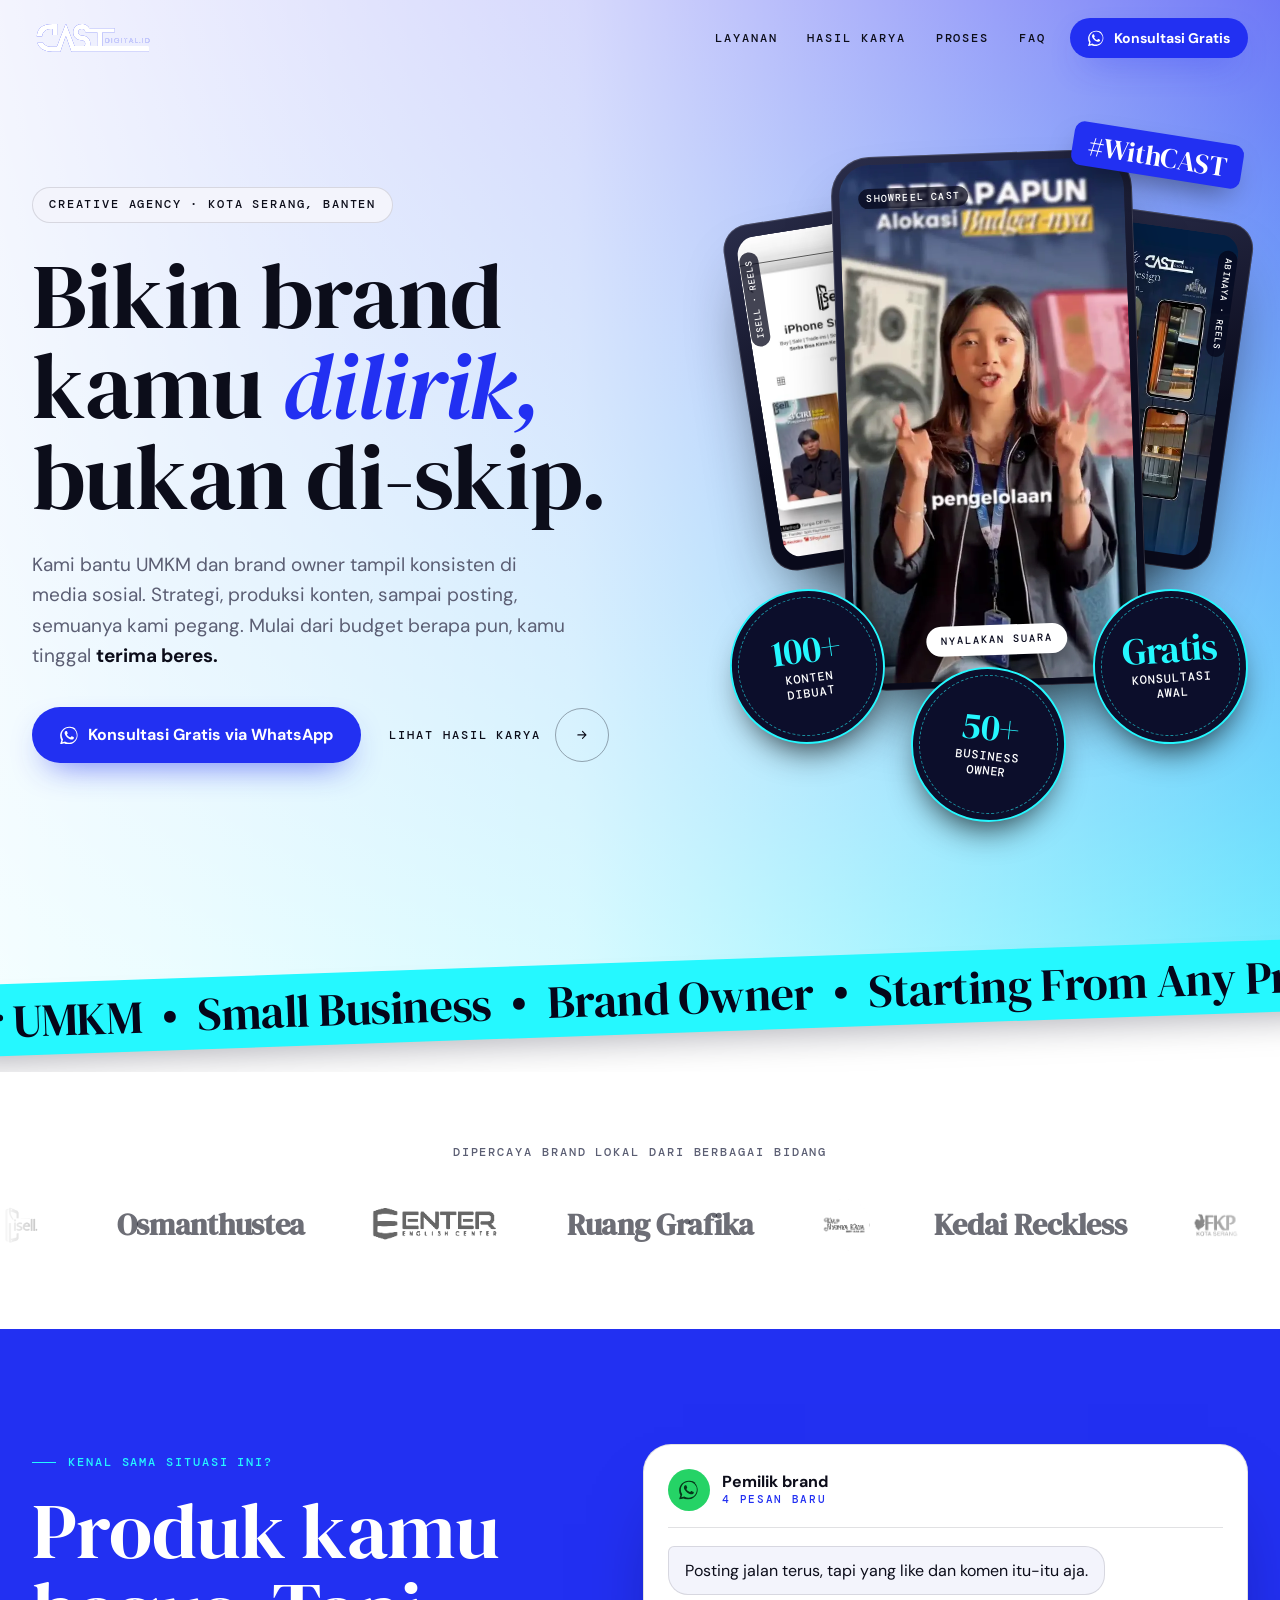
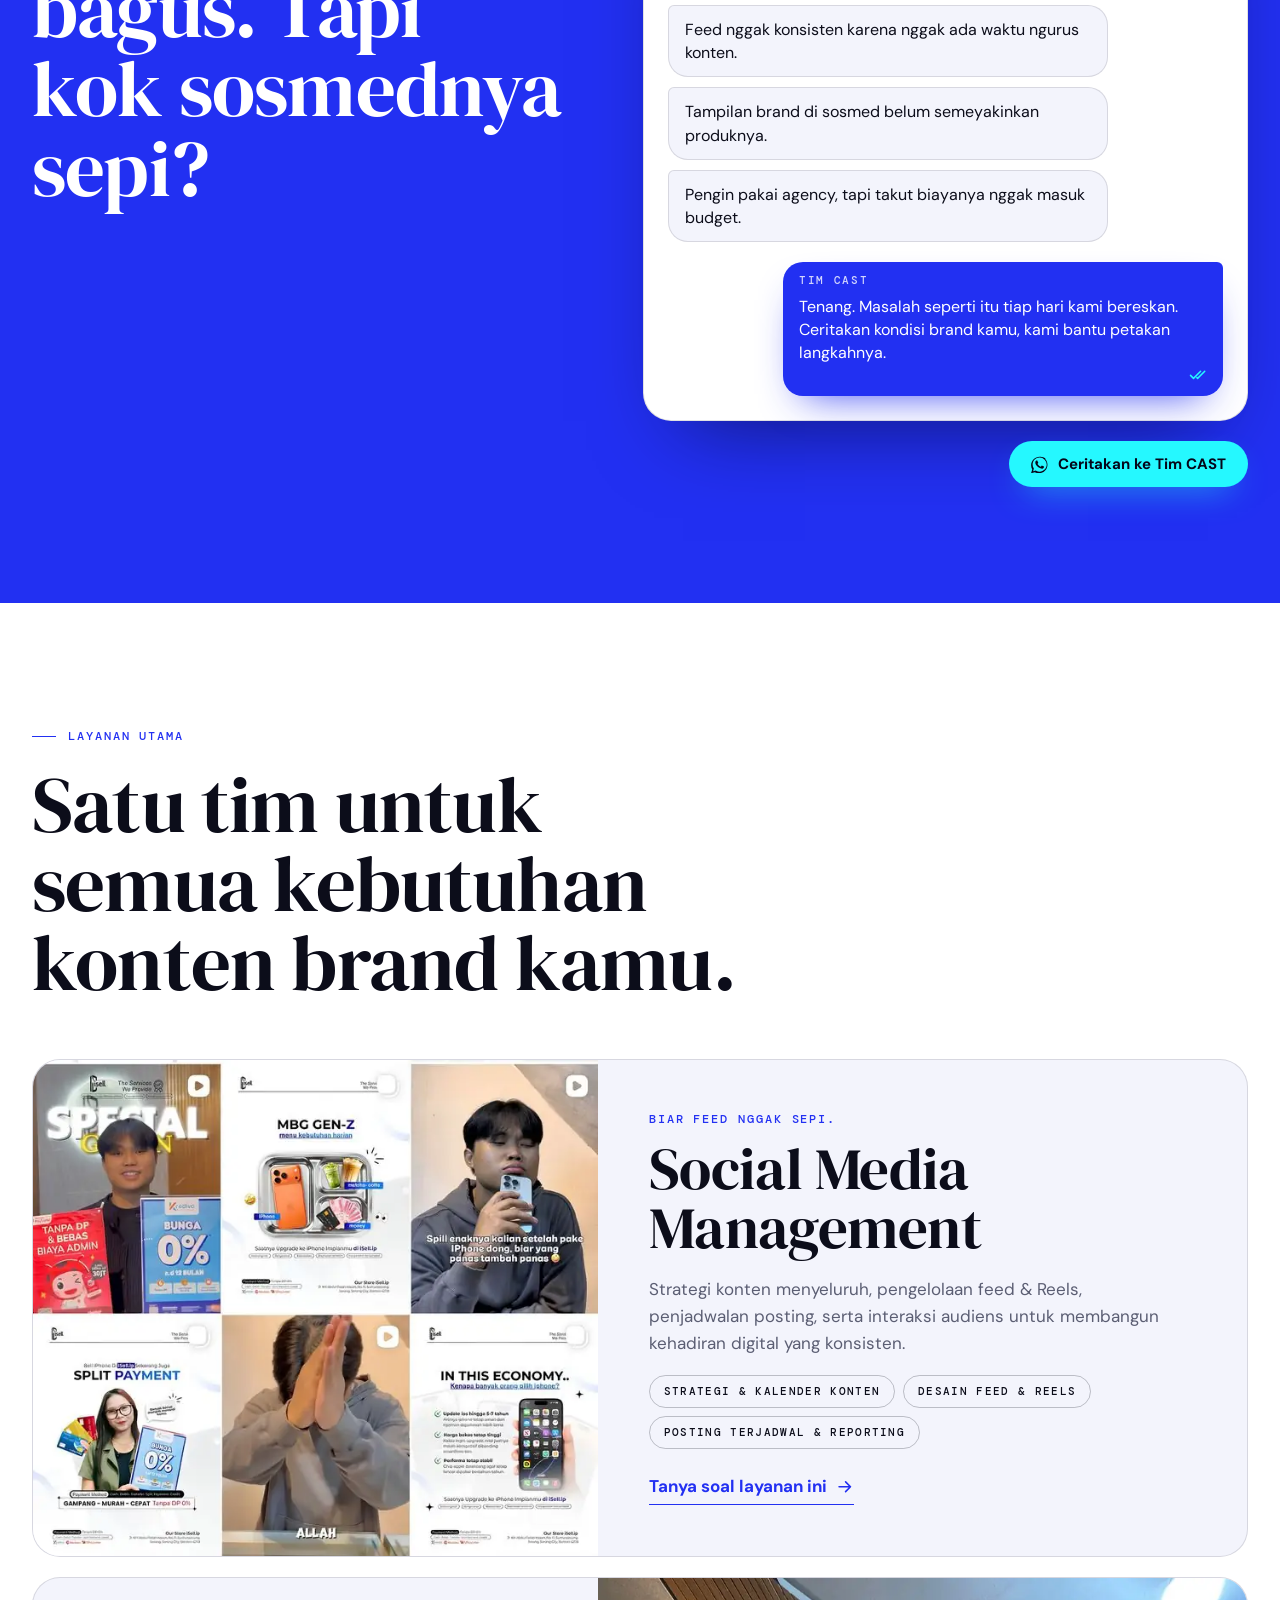
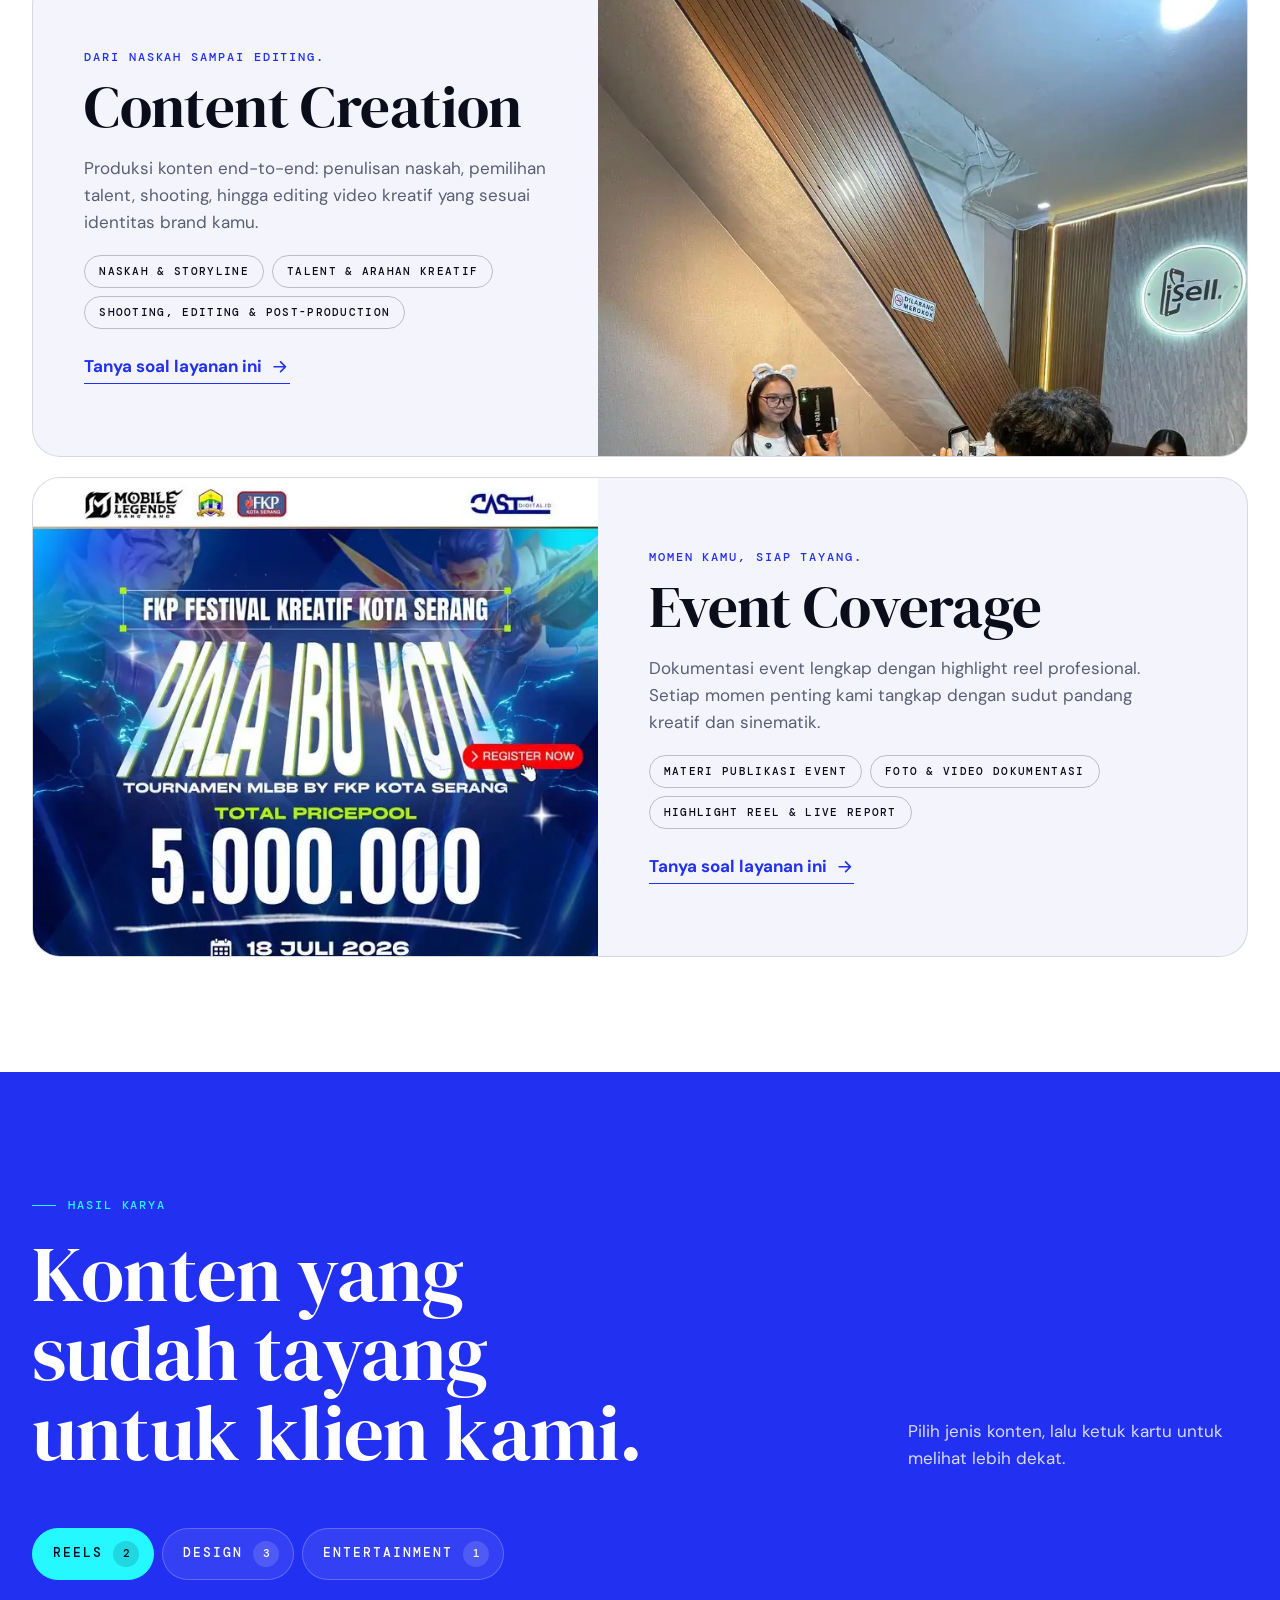
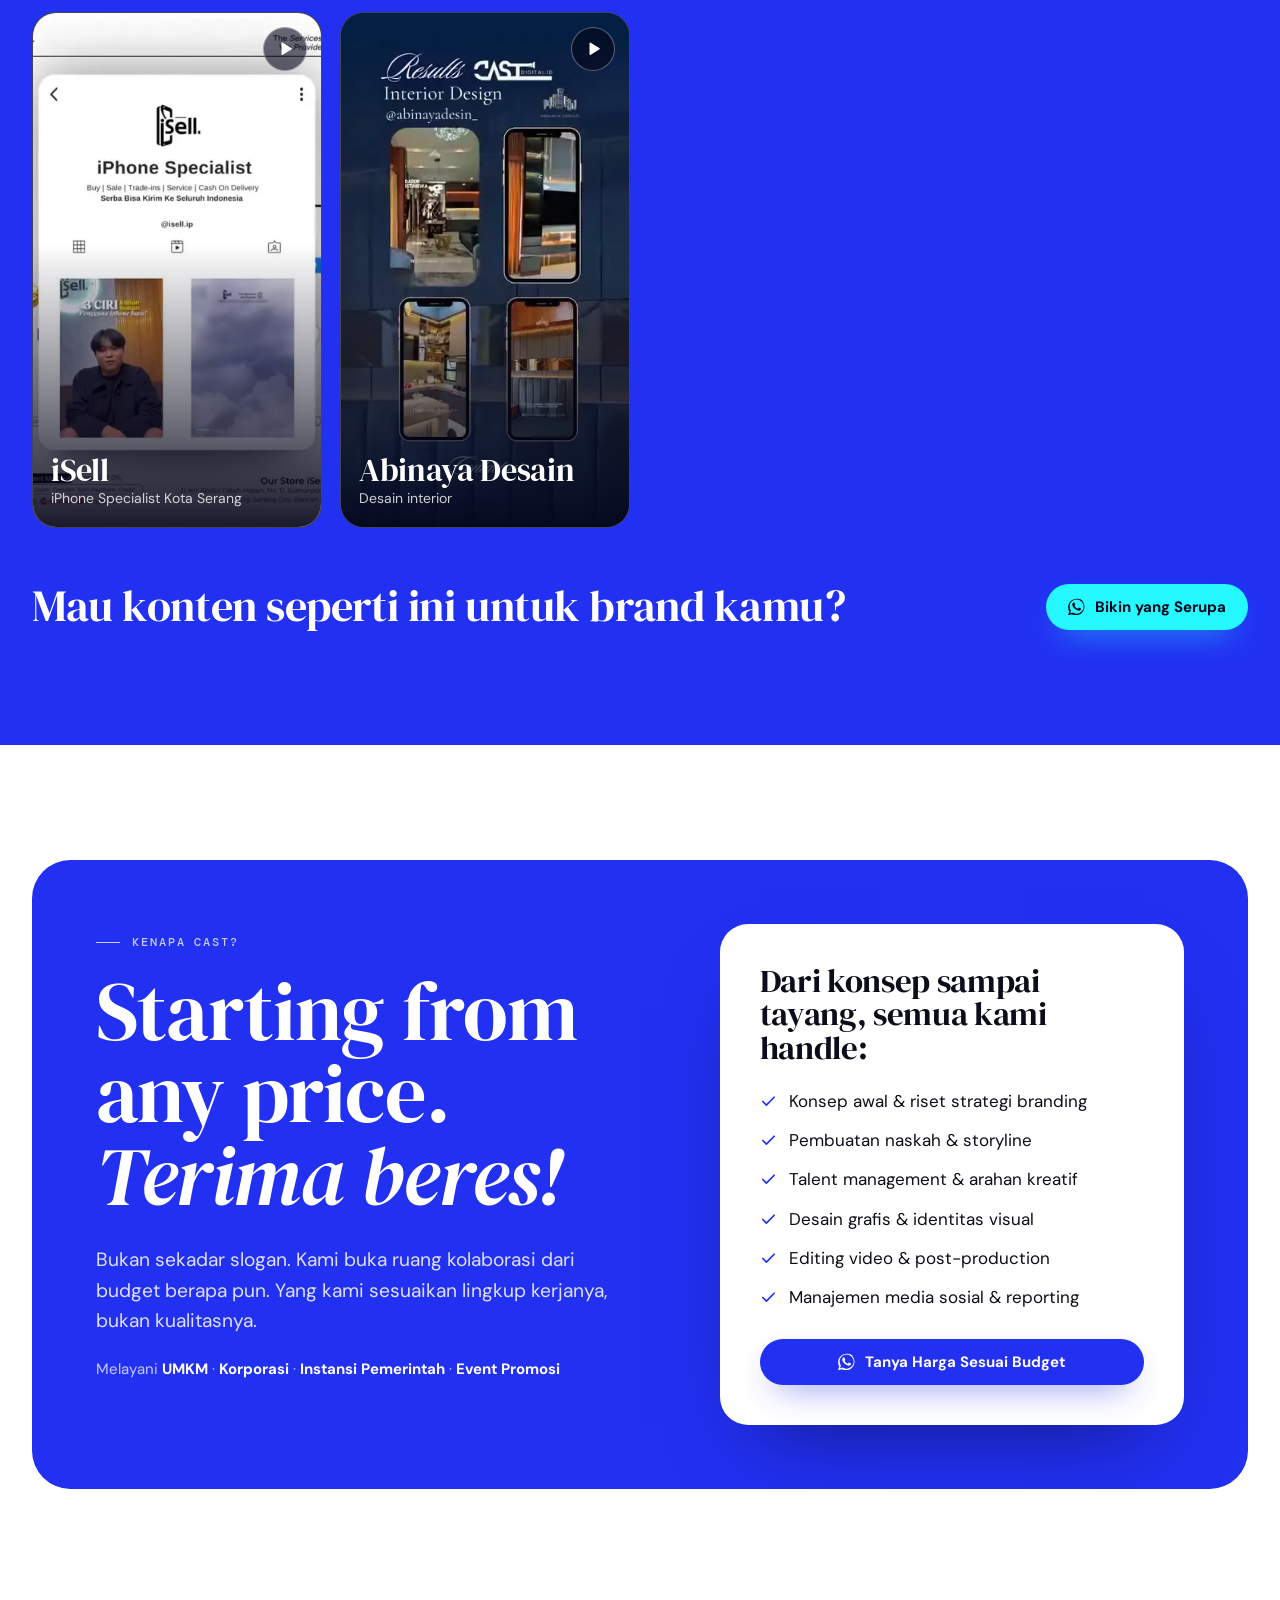
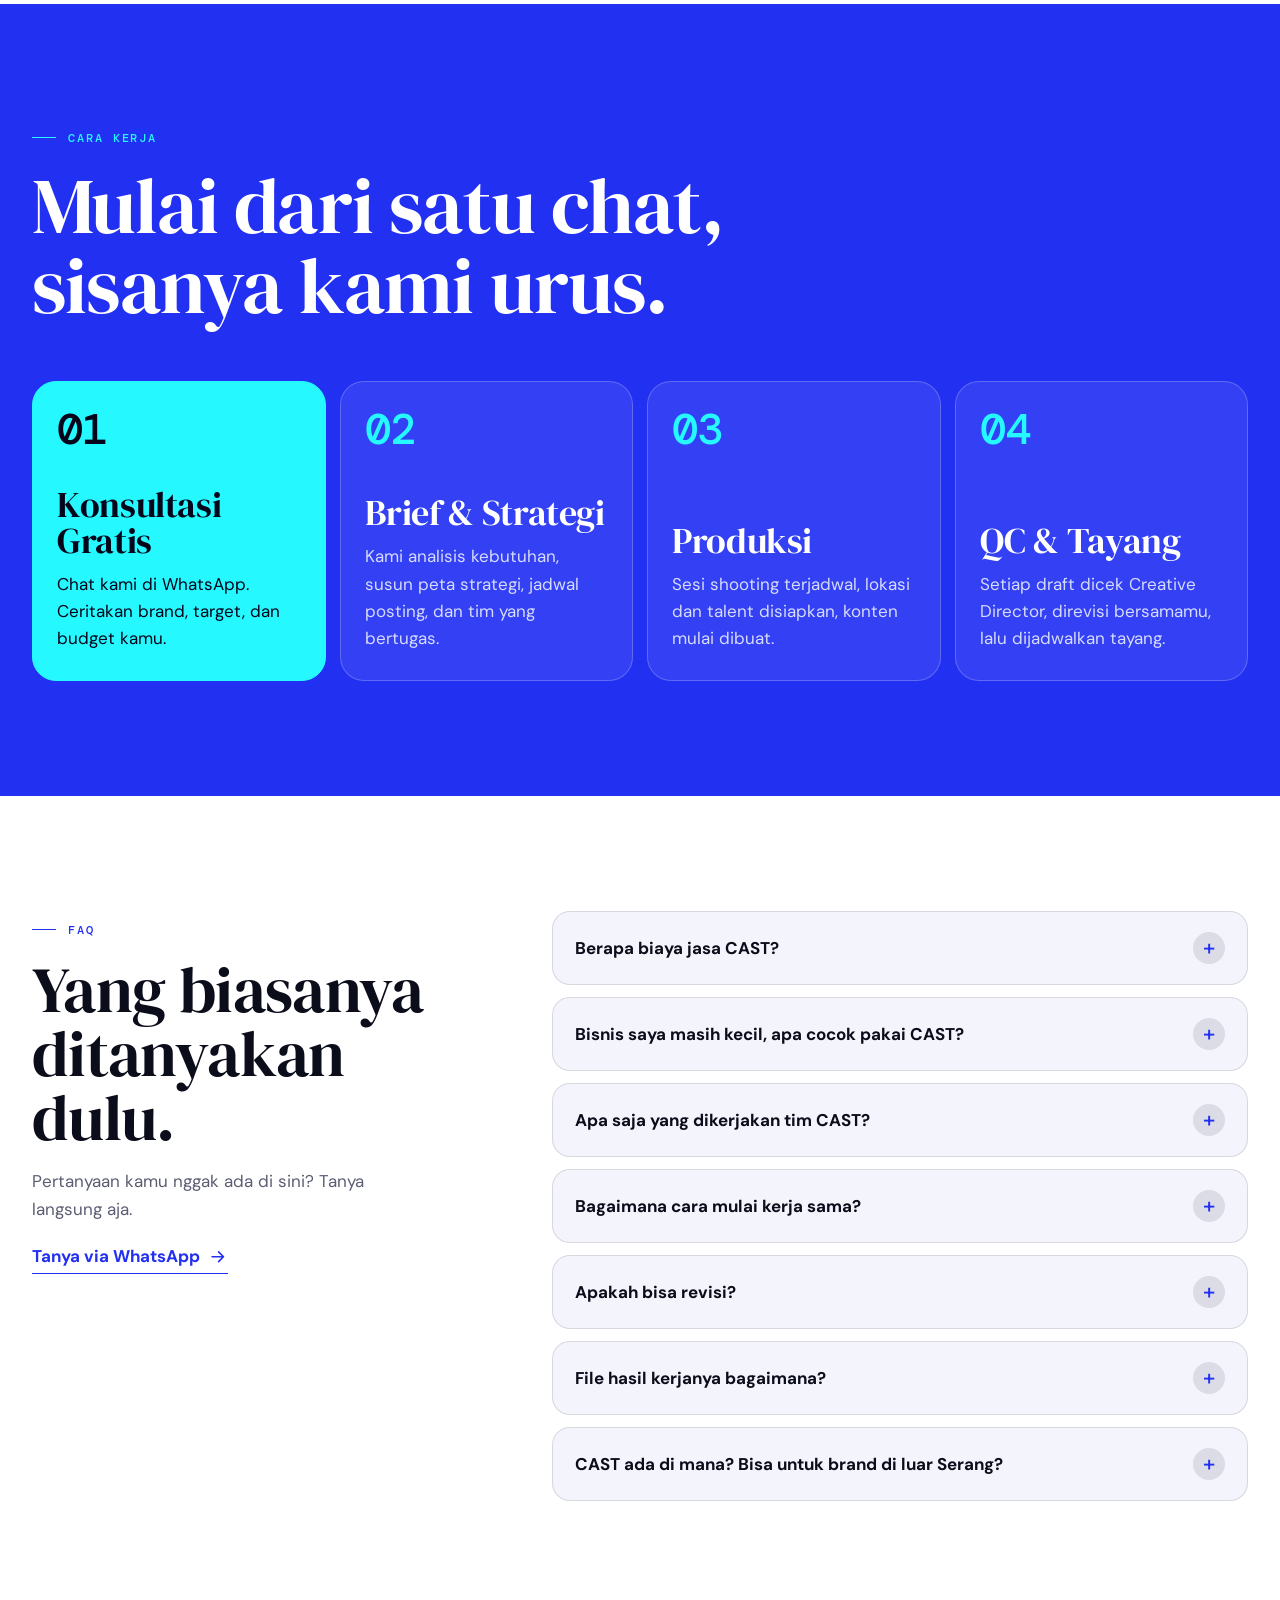
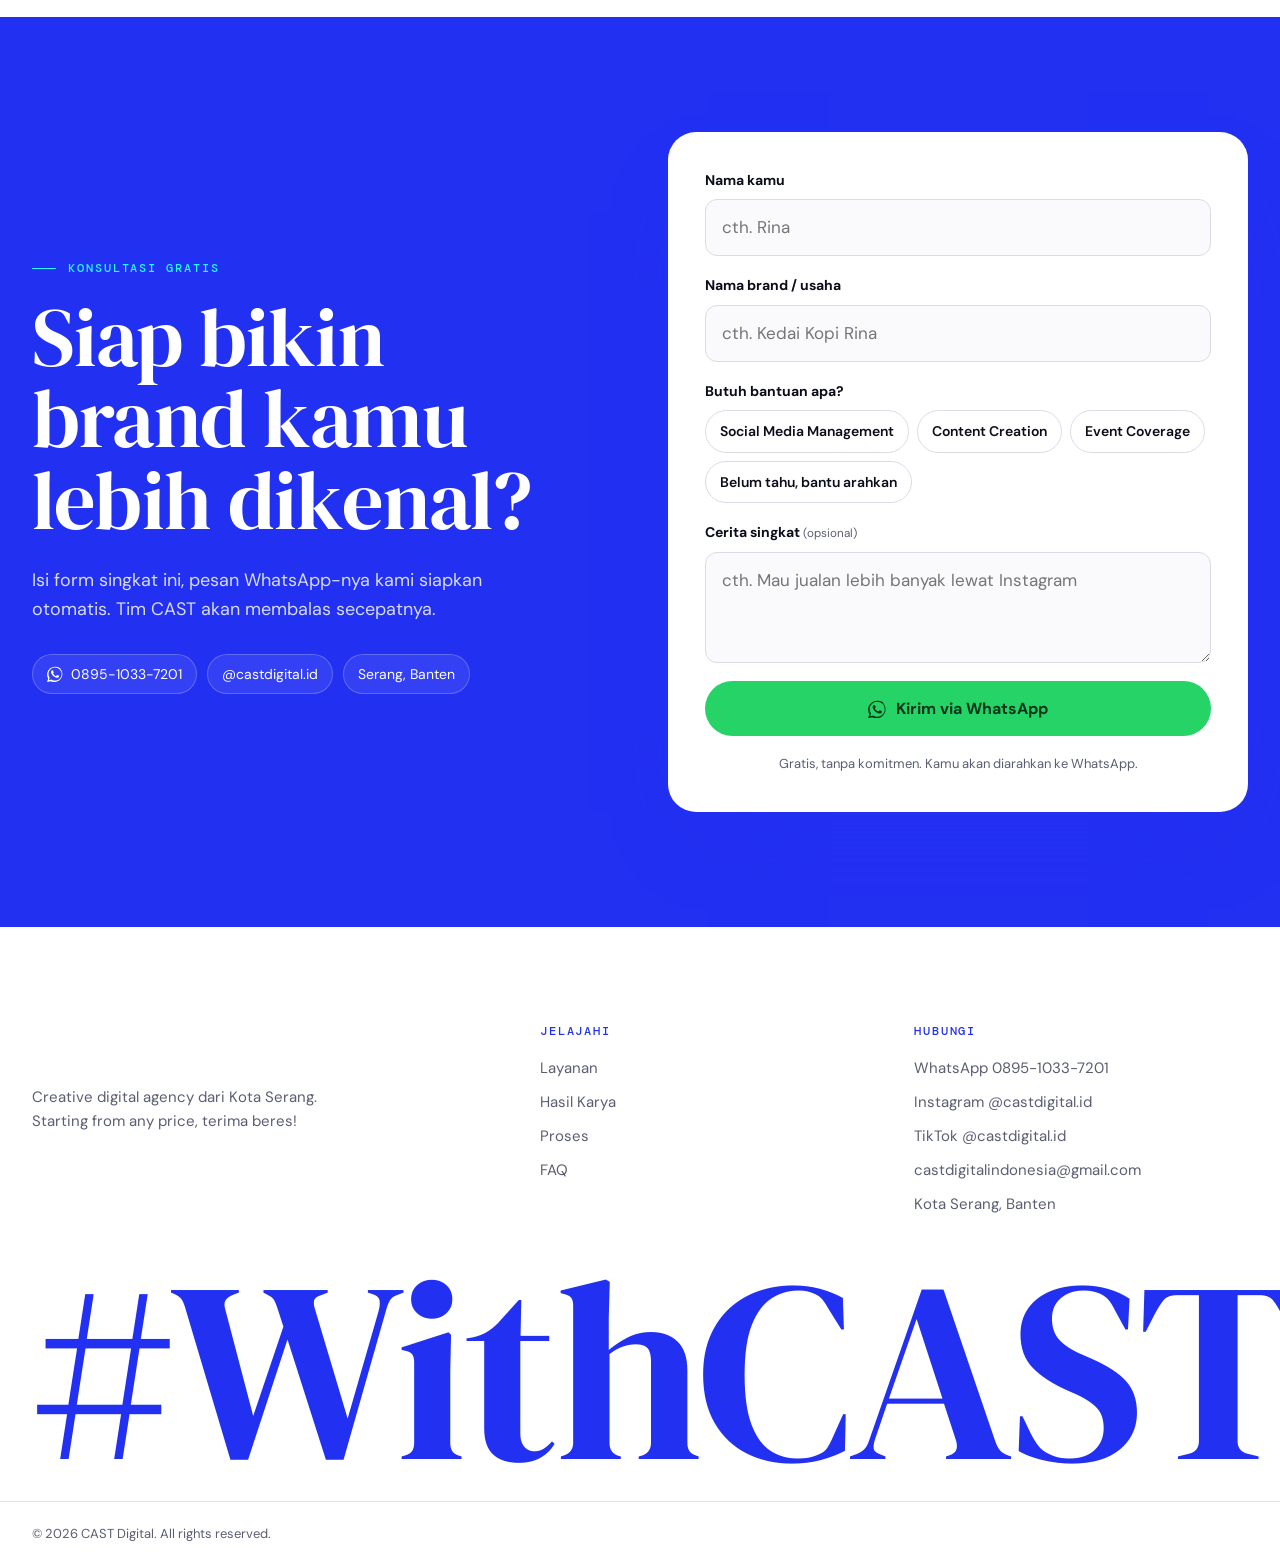
==== commit 55fbdc13: "Simplify the promise section to blue and white Replace the blue-to-cyan gradient, navy text and dark" ====
--- a/index.html
+++ b/index.html
@@ -386,7 +386,7 @@
         <p class="promise-lead">Bukan sekadar slogan. Kami buka ruang kolaborasi dari budget berapa pun. Yang kami sesuaikan lingkup kerjanya, bukan kualitasnya.</p>
         <p class="promise-serve">Melayani <strong>UMKM</strong> · <strong>Korporasi</strong> · <strong>Instansi Pemerintah</strong> · <strong>Event Promosi</strong></p>
       </div>
-      <div class="promise-card tone-dark reveal d1">
+      <div class="promise-card tone-light reveal d1">
         <h3>Dari konsep sampai tayang, semua kami handle:</h3>
         <ul class="ticks">
           <li><svg class="icon"><use href="#i-check"/></svg> Konsep awal &amp; riset strategi branding</li>
--- a/assets/css/main.css
+++ b/assets/css/main.css
@@ -448,24 +448,24 @@
 .media-dialog-stage video, .media-dialog-stage img { width: 100%; max-height: calc(92vh - 70px); object-fit: contain; background: #000; }
 
 /* ---------- Promise ---------- */
-/* Gradien vertikal dengan ujung dalam px: teks putih selalu di bagian biru, teks gelap di bagian terang */
+/* Panel biru polos, semua teks putih; kartu di dalamnya putih. Cukup dua warna supaya tenang dilihat */
 .promise-panel {
-  --panel-fade: 480px;
   position: relative; overflow: hidden; display: grid; gap: 32px;
   padding: clamp(32px, 5vw, 72px) clamp(16px, 5vw, 72px);
   border-radius: clamp(24px, 3vw, 40px);
-  background: linear-gradient(180deg, var(--blue) 0, var(--cyan) var(--panel-fade));
+  background: var(--blue);
   color: #fff;
 }
-.promise-copy .kicker { color: #fff; }
+.promise-copy .kicker { color: rgba(255, 255, 255, .75); }
 .promise h2 { font-size: clamp(48px, 6.4vw, 92px); margin-bottom: 28px; }
-.promise-ink { display: block; color: var(--navy); }
-.promise-lead { font-size: clamp(17px, 1.5vw, 20px); font-weight: 500; color: var(--navy); max-width: 520px; margin-bottom: 20px; }
-.promise-serve { font-size: 15px; color: var(--navy); }
-/* Kartu gelap: memakai .tone-dark */
+.promise-ink { display: block; font-style: italic; }
+.promise-lead { font-size: clamp(17px, 1.5vw, 20px); color: rgba(255, 255, 255, .85); max-width: 520px; margin-bottom: 20px; }
+.promise-serve { font-size: 15px; color: rgba(255, 255, 255, .75); }
+.promise-serve strong { color: #fff; }
+/* Kartu putih: memakai .tone-light */
 .promise-card {
   border-radius: 28px; padding: clamp(20px, 3.4vw, 40px);
-  border: 1px solid rgba(255, 255, 255, .08); box-shadow: 0 40px 80px -40px rgba(5, 6, 26, .7);
+  box-shadow: 0 40px 80px -40px rgba(5, 6, 26, .55);
 }
 .promise-card h3 { font-size: clamp(30px, 2.6vw, 38px); margin-bottom: 24px; }
 .promise-card .ticks { margin-bottom: 28px; }
@@ -624,7 +624,7 @@
   .site-header:not(.is-scrolled) .main-nav a:not(.btn):hover { background: rgba(12, 13, 26, .06); }
   .pain-grid { grid-template-columns: minmax(0, .95fr) minmax(0, 1.05fr); gap: 64px; align-items: start; }
   .pain .section-head, .faq .section-head { position: sticky; top: calc(var(--header-h) + 40px); margin-bottom: 0; }
-  .promise-panel { --panel-fade: 720px; grid-template-columns: minmax(0, 1.1fr) minmax(0, .9fr); gap: 56px; align-items: start; }
+  .promise-panel { grid-template-columns: minmax(0, 1.1fr) minmax(0, .9fr); gap: 56px; align-items: start; }
   .faq-grid { grid-template-columns: minmax(0, .8fr) minmax(0, 1.2fr); gap: 56px; }
   .final-grid { grid-template-columns: minmax(0, 1fr) minmax(0, 1fr); gap: 56px; }
   .wa-float { width: 124px; height: 124px; right: 28px; bottom: 28px; }
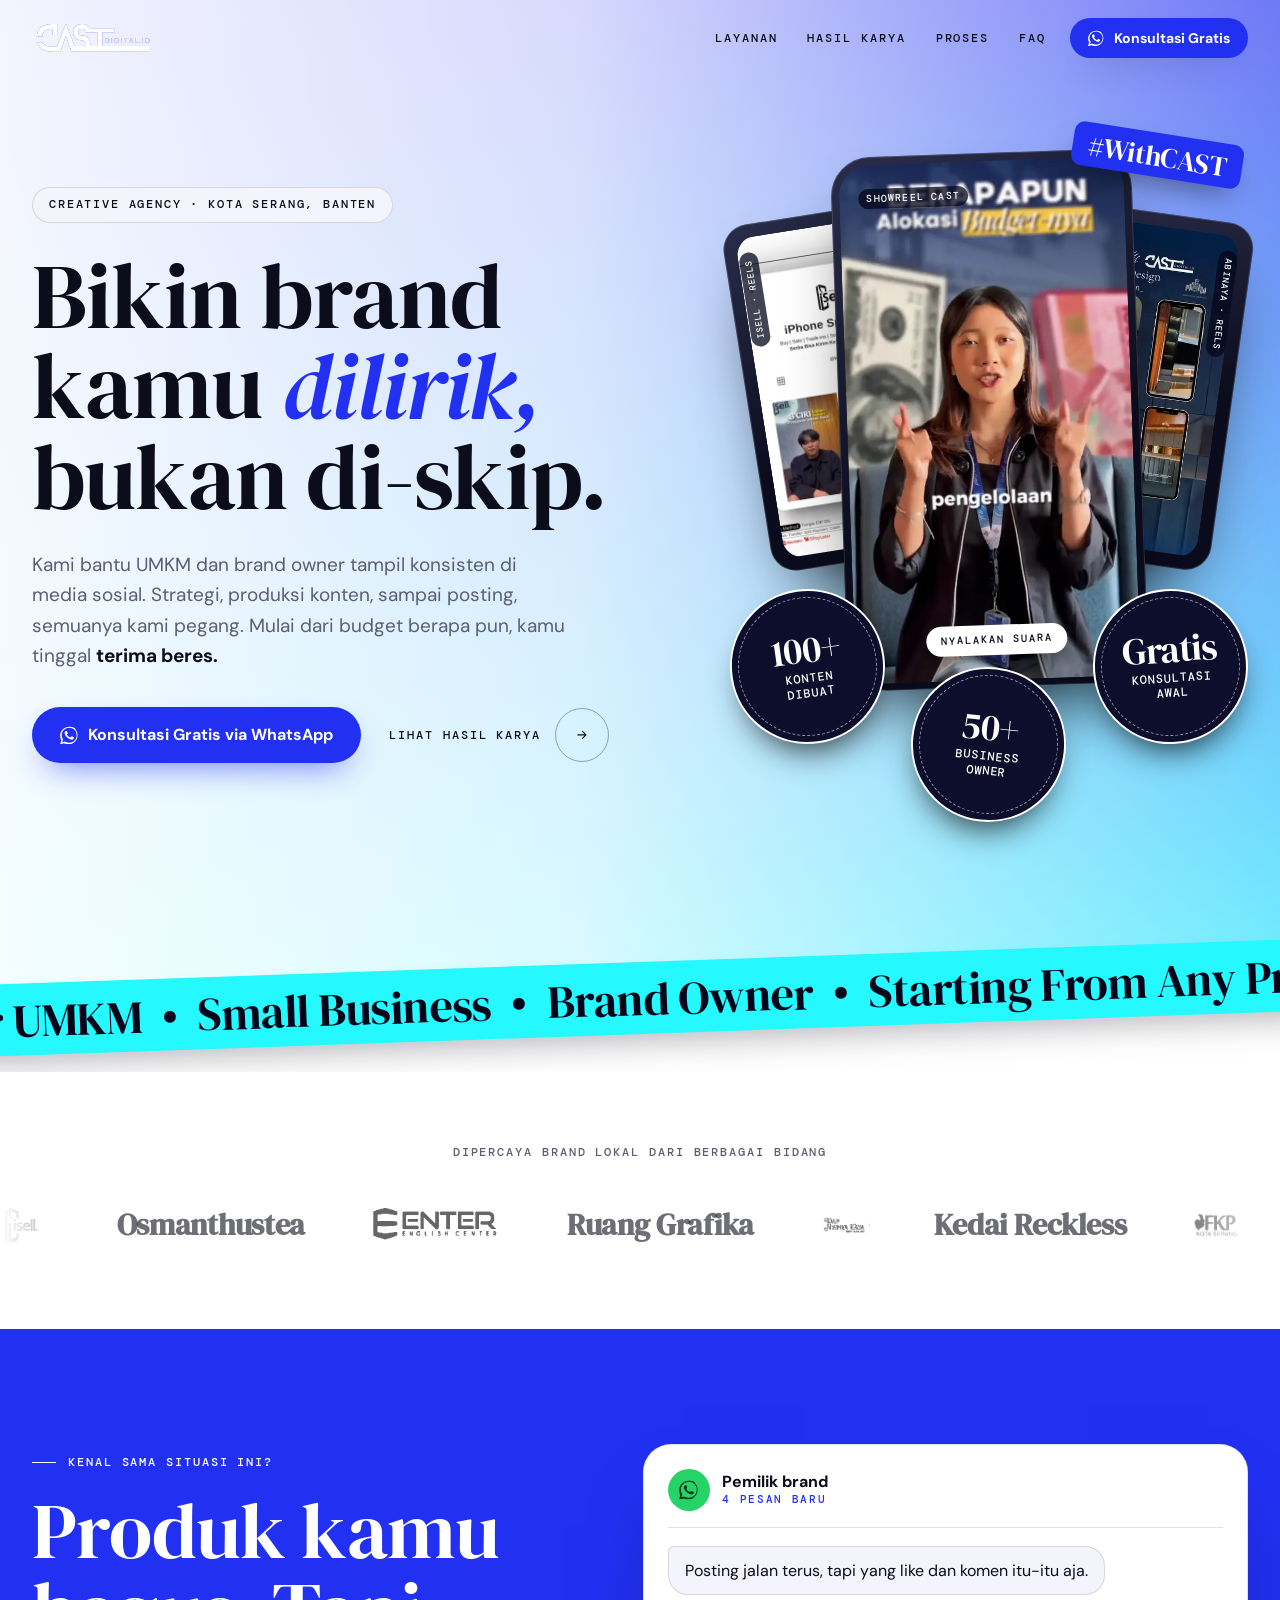
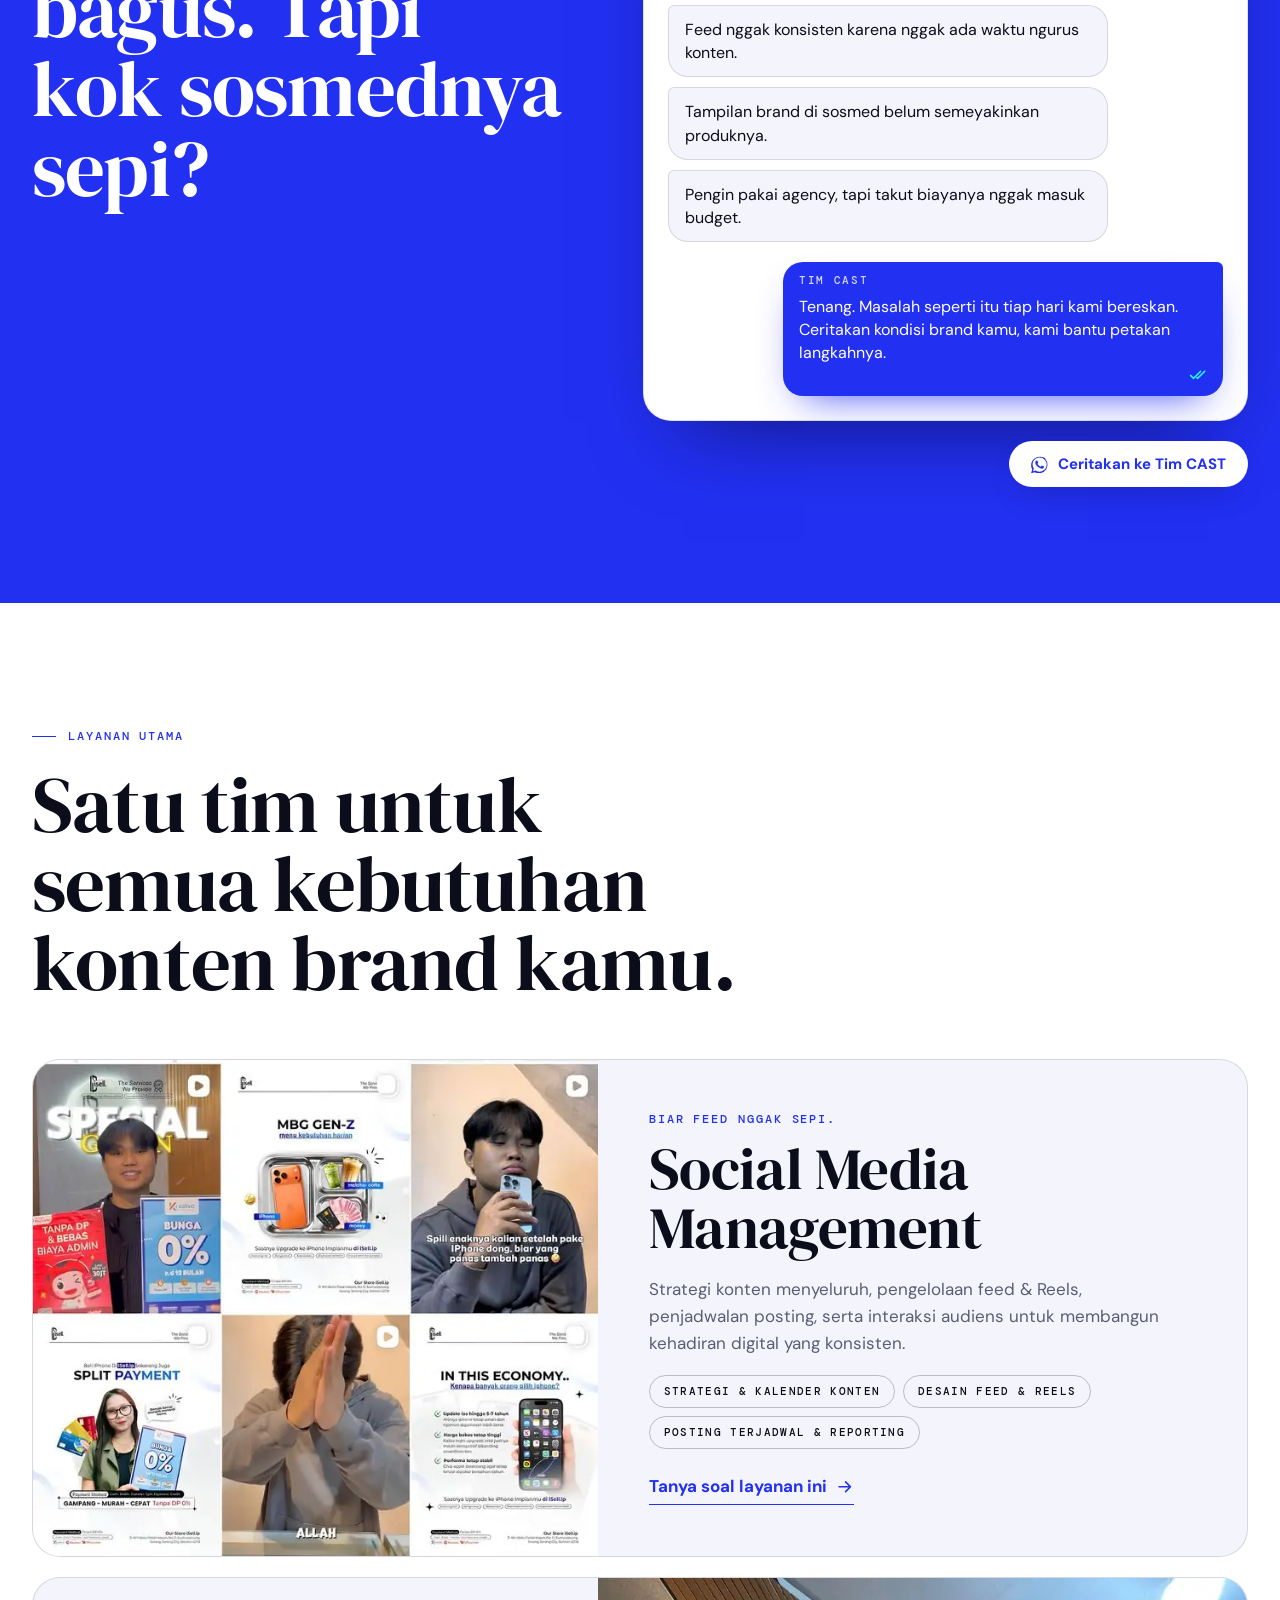
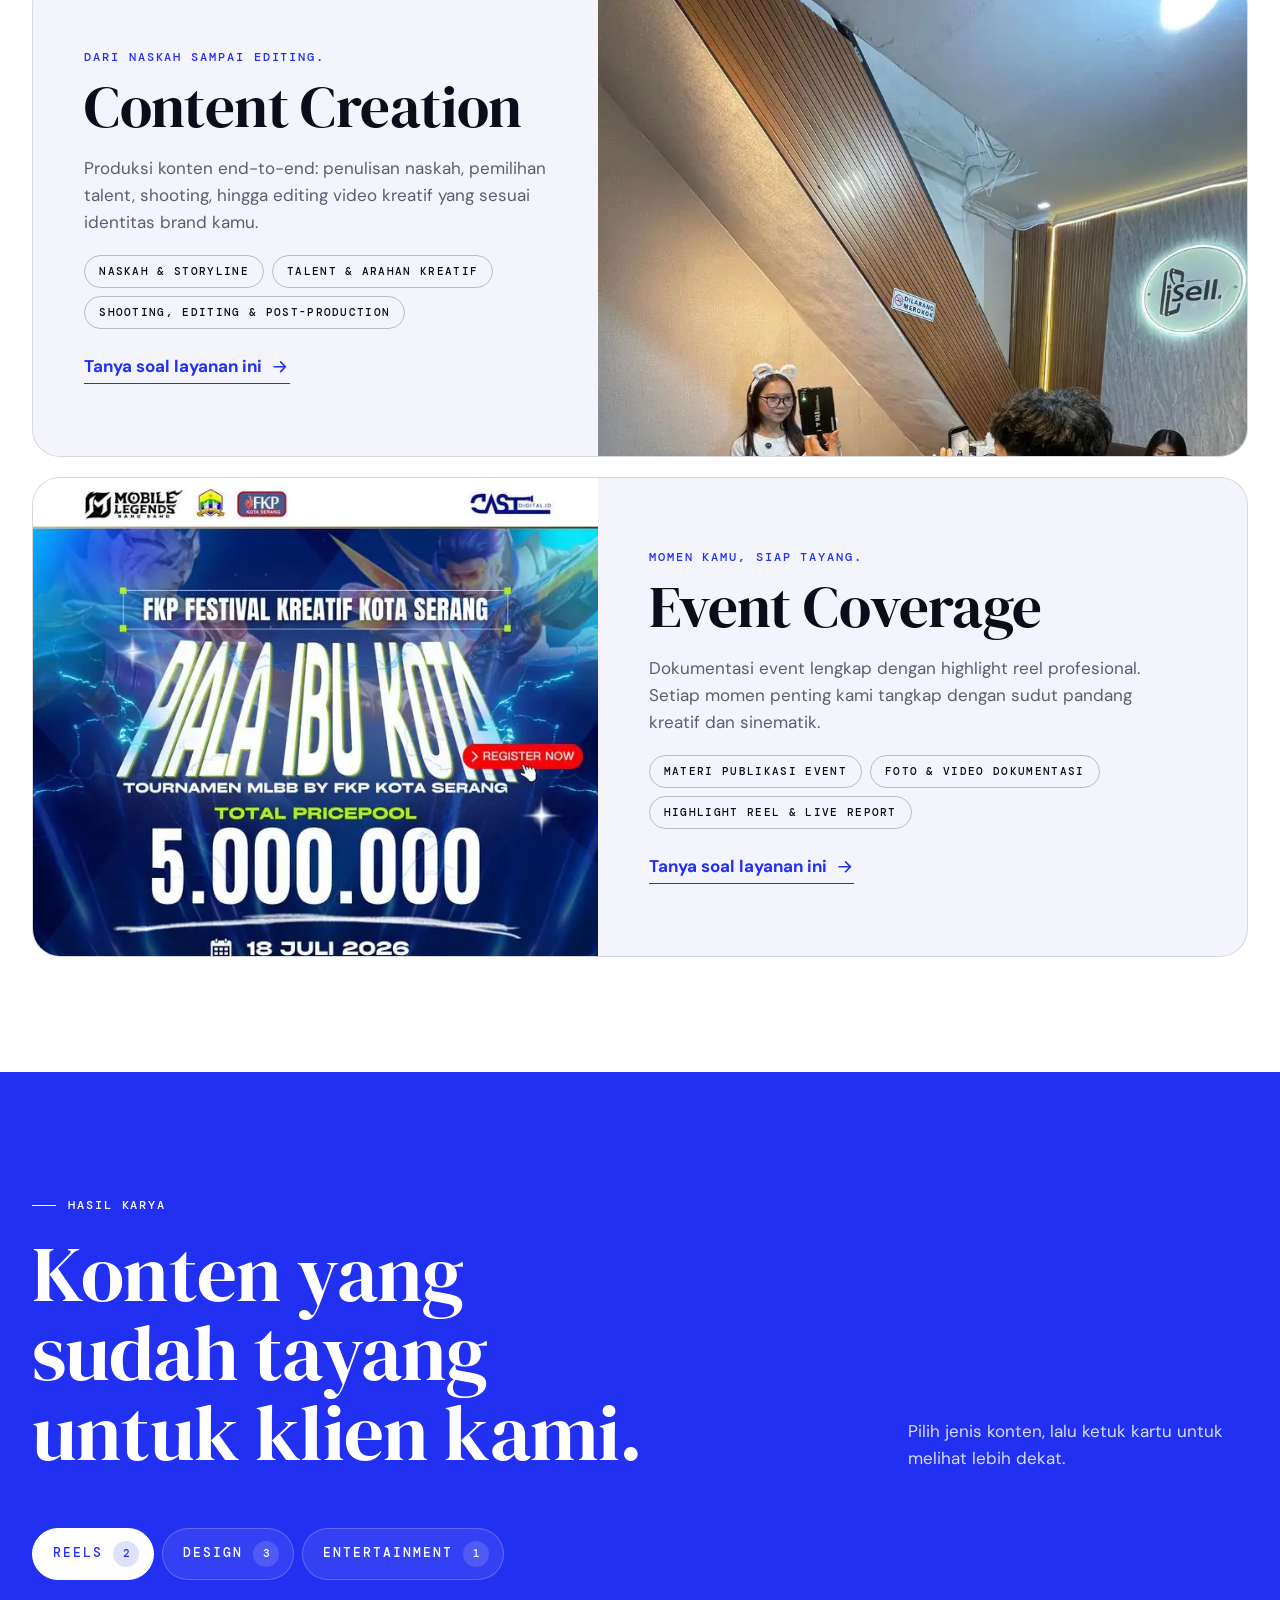
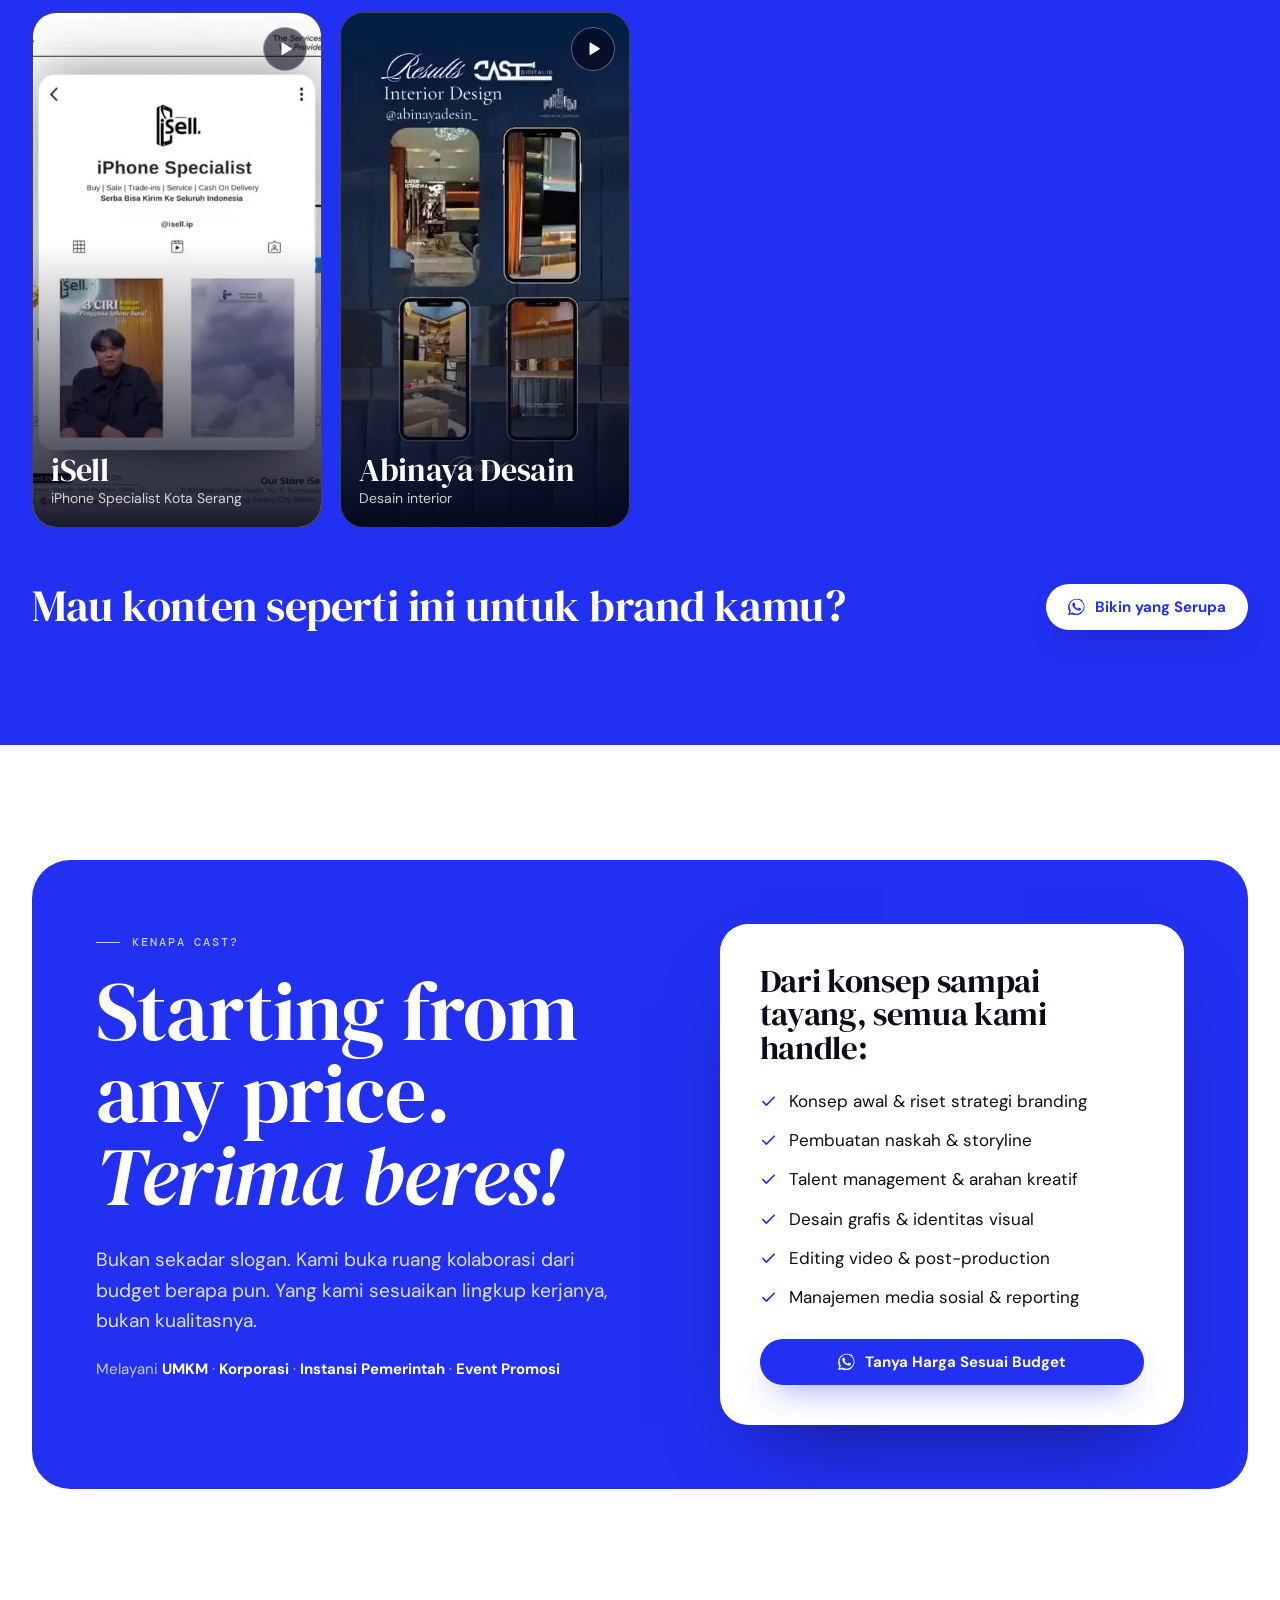
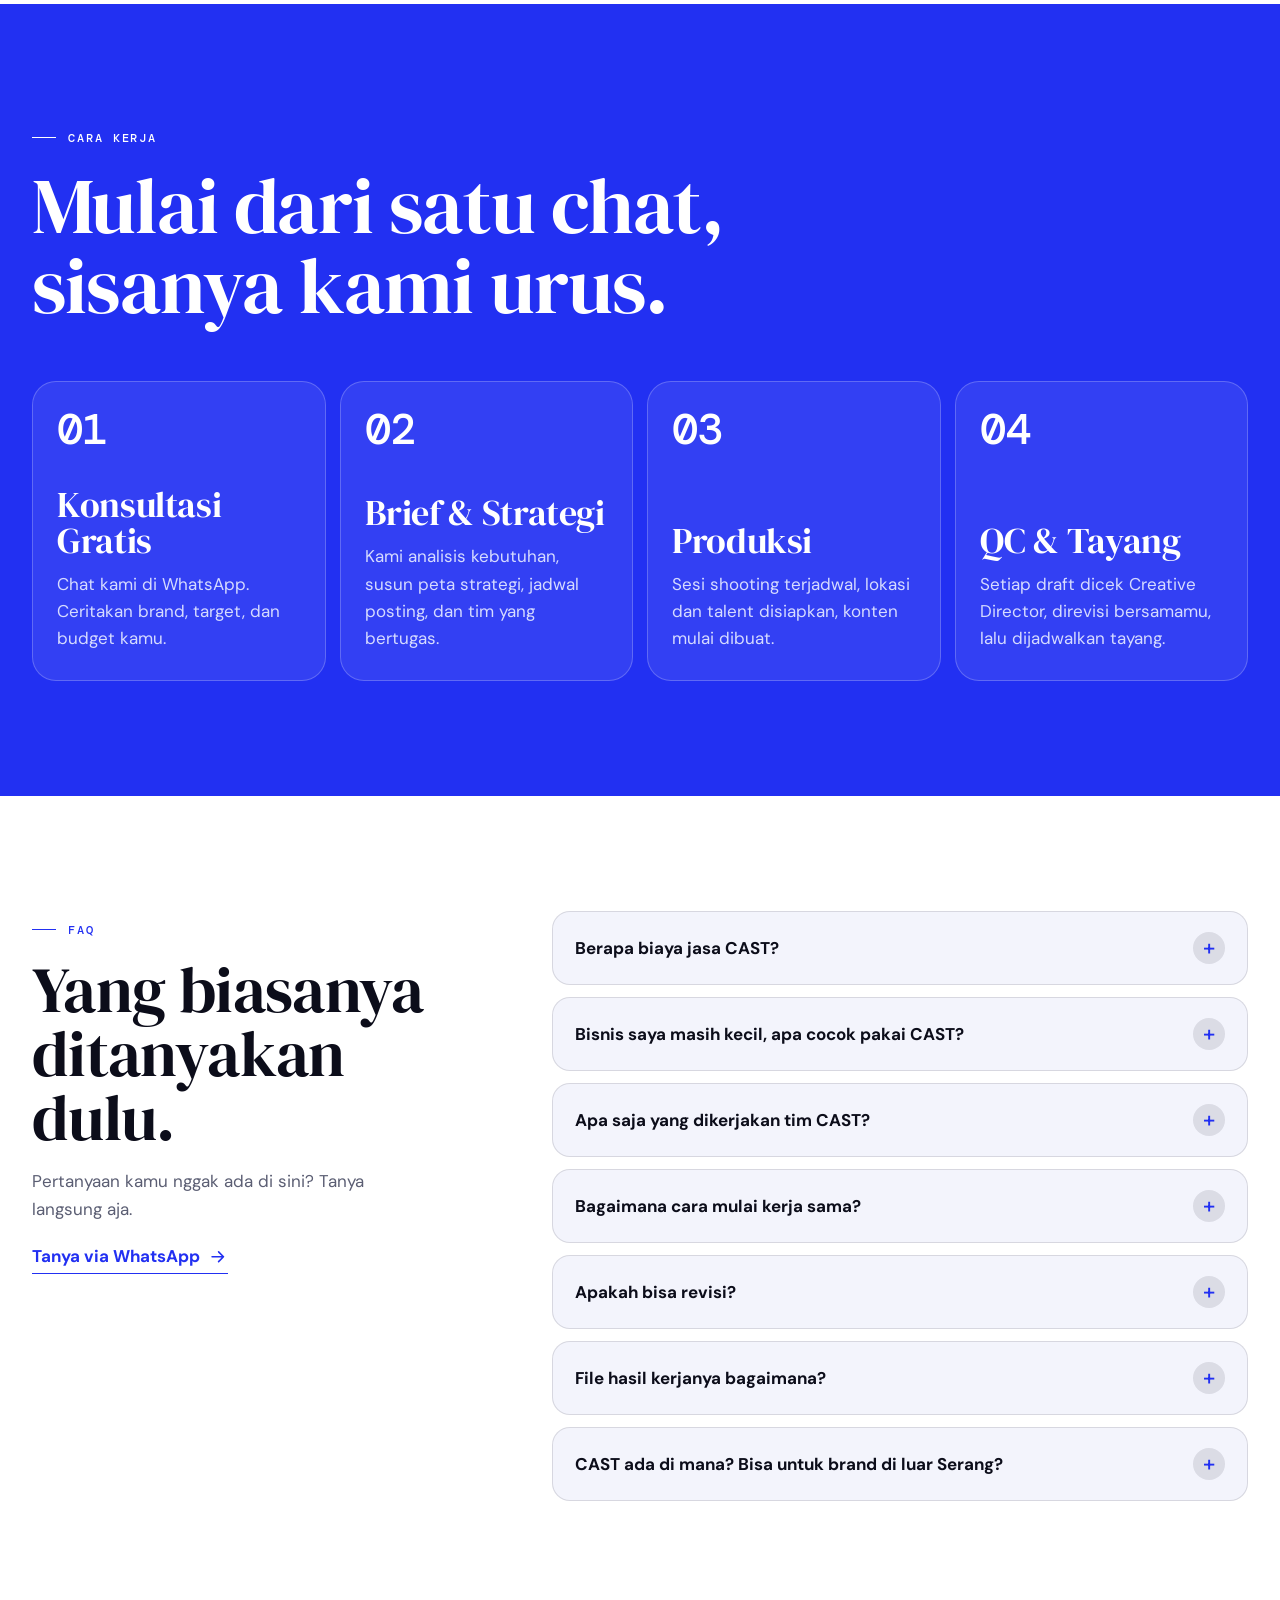
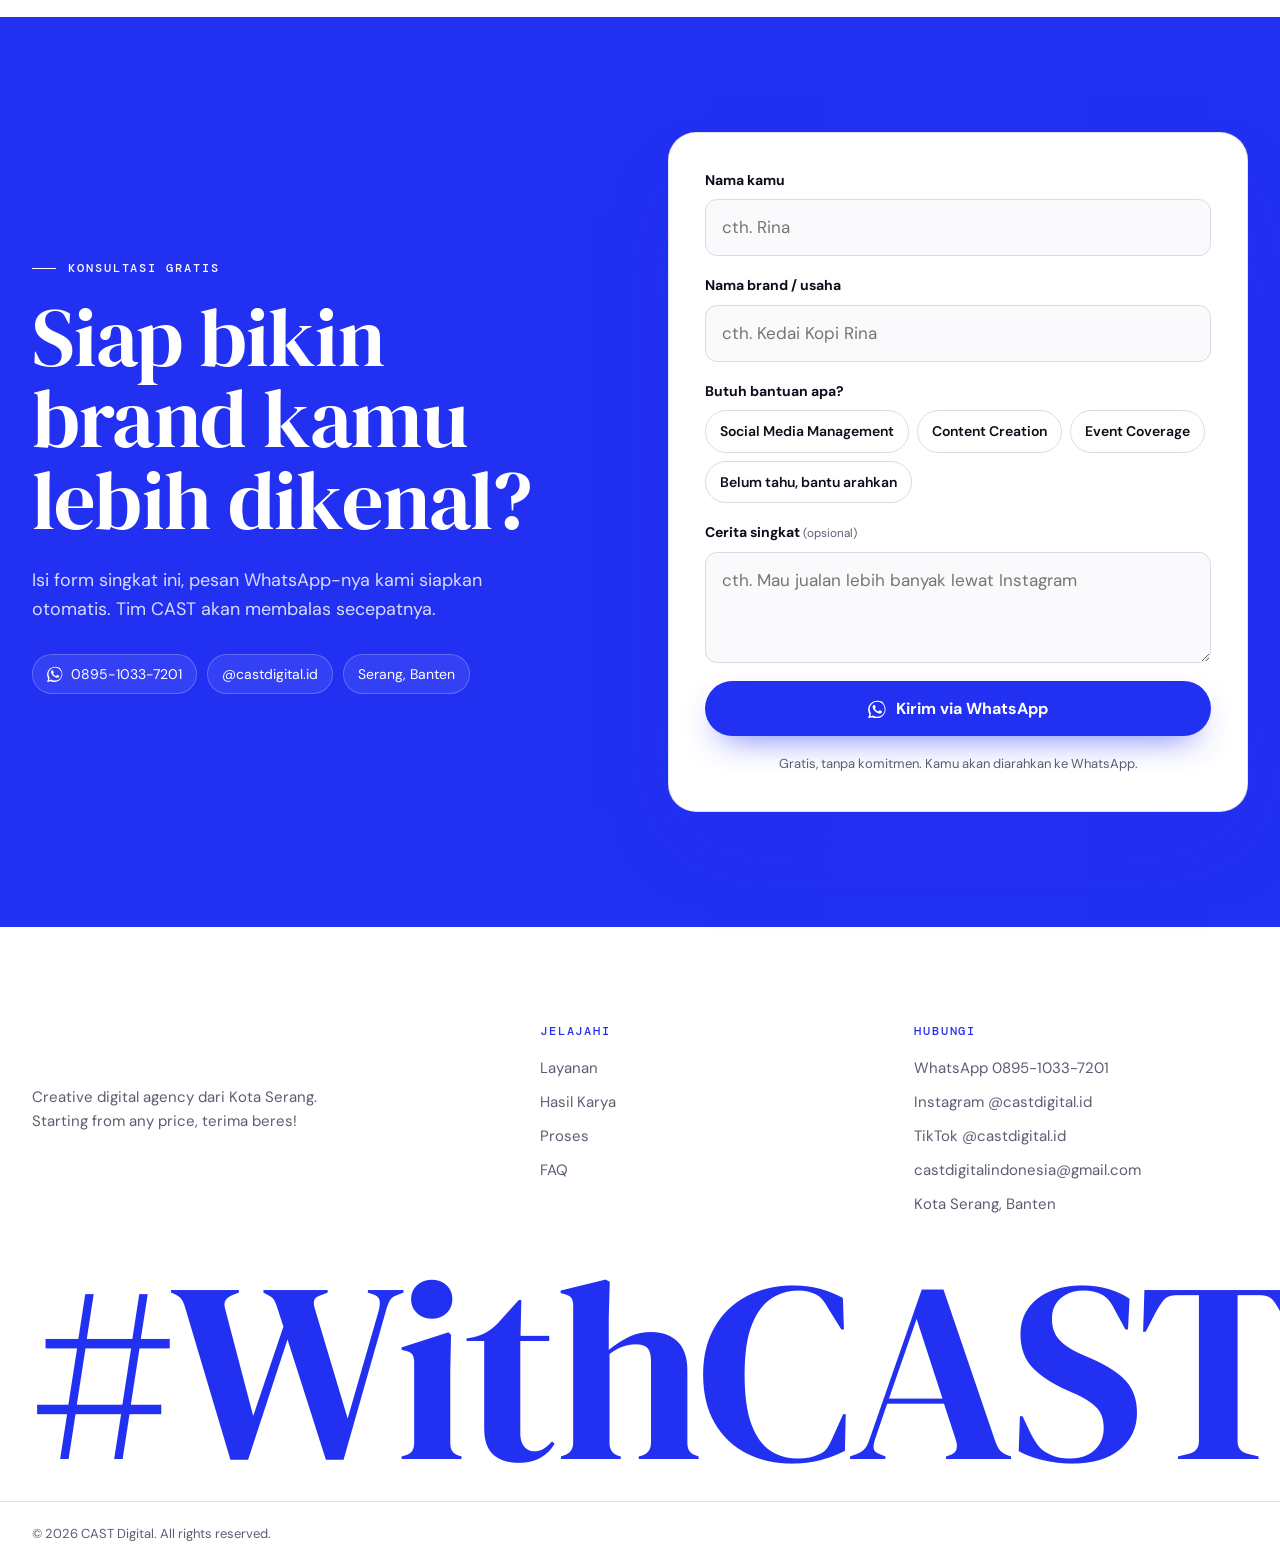
==== commit b207e2f2: "Limit colors: white accents on blue sections, uniform process cards Accents on blue sections were cy" ====
--- a/index.html
+++ b/index.html
@@ -517,7 +517,7 @@
         <li>Serang, Banten</li>
       </ul>
     </div>
-    <form class="lead-form reveal d1" id="leadForm" novalidate>
+    <form class="lead-form tone-light reveal d1" id="leadForm" novalidate>
       <label class="field">
         <span>Nama kamu</span>
         <input name="name" type="text" autocomplete="name" placeholder="cth. Rina" required>
@@ -540,7 +540,7 @@
         <textarea name="note" rows="3" placeholder="cth. Mau jualan lebih banyak lewat Instagram"></textarea>
       </label>
       <p class="form-error" id="leadFormError" role="alert" hidden></p>
-      <button class="btn btn-wa btn-lg btn-block" type="submit">
+      <button class="btn btn-primary btn-lg btn-block" type="submit">
         <svg class="icon"><use href="#i-wa"/></svg> Kirim via WhatsApp
       </button>
       <p class="form-hint">Gratis, tanpa komitmen. Kamu akan diarahkan ke WhatsApp.</p>
--- a/assets/css/main.css
+++ b/assets/css/main.css
@@ -68,13 +68,16 @@
 /* ---------- Tone bidang (latar belang) ----------
    Setiap section diberi .tone-blue atau .tone-light secara berselang-seling.
    Token di bawah ikut berganti, jadi teks, aksen, tombol, garis & kartu menyesuaikan sendiri.
-   .tone-dark dipakai untuk kartu gelap di dalam bidang terang. */
+   .tone-dark dipakai untuk kartu gelap di dalam bidang terang.
+   Warna dibatasi: di bidang biru semua teks & aksen putih, di bidang putih teks gelap dengan aksen biru.
+   Cyan hanya dipakai di pita audiens dan latar hero, bukan untuk teks. */
 :root, .tone-blue, .tone-dark {
   --fg: #fff;
   --text-2: #D6DBFF;
-  --accent: var(--cyan);
-  --accent-ink: var(--navy);
-  --btn-hover: #fff;
+  --accent: #fff;
+  --accent-ink: var(--blue);
+  --btn-hover: #E4E7FF;
+  --btn-glow: rgba(5, 6, 26, .35);
   --line: rgba(255, 255, 255, .22);
   --glass: rgba(255, 255, 255, .08);
   --logo-filter: brightness(0) invert(1);
@@ -85,6 +88,7 @@
   --accent: var(--blue);
   --accent-ink: #fff;
   --btn-hover: var(--navy);
+  --btn-glow: color-mix(in srgb, var(--blue) 85%, transparent);
   --line: rgba(12, 13, 26, .12);
   --glass: #F3F4FC;
   --logo-filter: brightness(0);
@@ -175,11 +179,9 @@
 .btn-block { width: 100%; }
 .btn-primary {
   background: var(--accent); color: var(--accent-ink);
-  box-shadow: 0 14px 34px -16px color-mix(in srgb, var(--accent) 85%, transparent);
+  box-shadow: 0 14px 34px -16px var(--btn-glow);
 }
 .btn-primary:hover { background: var(--btn-hover); }
-.btn-wa { background: var(--wa); color: var(--wa-ink); }
-.btn-wa:hover { background: #1fbd5a; }
 
 .link-circle { display: inline-flex; align-items: center; gap: 14px; font-size: 12px; color: var(--fg); }
 .link-circle-icon {
@@ -479,8 +481,6 @@
 .step-num { font-size: clamp(38px, 3.4vw, 48px); letter-spacing: -.02em; line-height: 1; color: var(--accent); margin-bottom: 20px; }
 .step h3 { font-size: clamp(30px, 2.8vw, 38px); }
 .step p { color: var(--text-2); }
-.step:first-child { background: var(--accent); border-color: var(--accent); color: var(--accent-ink); }
-.step:first-child .step-num, .step:first-child p { color: var(--accent-ink); }
 
 /* ---------- Testimonials (disembunyikan sampai ada testimoni asli) ---------- */
 .testi-grid { display: grid; grid-template-columns: repeat(auto-fill, minmax(min(300px, 100%), 1fr)); gap: 16px; }
